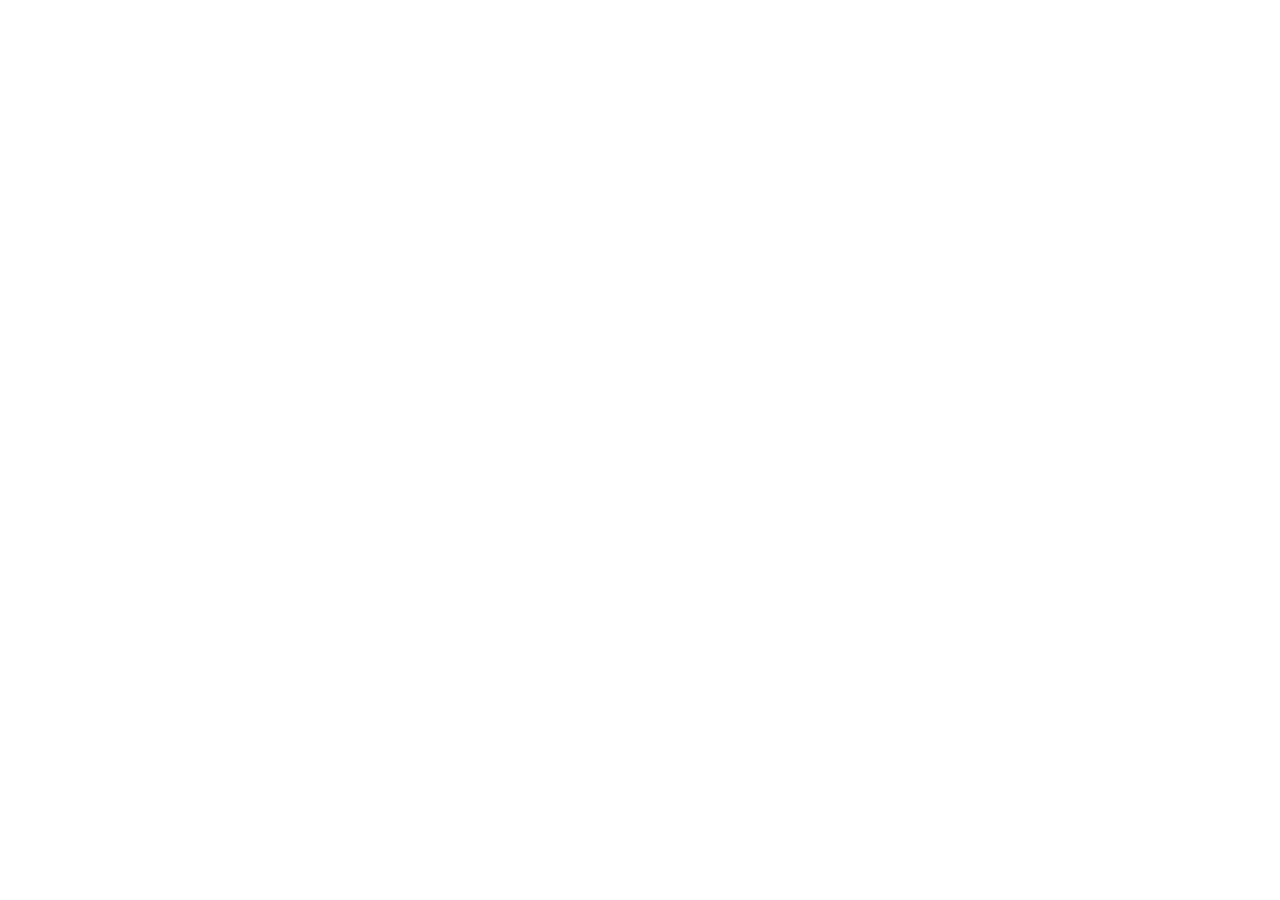
==== index.html @ 69f77e12 "Update index.html" ====
<html lang='en'>
	<head>
		<script type="text/javascript">
			//  MS Internet Explorer must not be given a chance to fail before I can give the user an error message.
			try {
				var msie = window.navigator.userAgent.indexOf("MSIE ");
				if (msie>0 || !!navigator.userAgent.match(/Trident.*rv\:11\./)){ // If MSIE or IE 11
					alert("Internet Explorer is not supported.\n\nPlease consider using Microsoft Edge or Google Chrome instead\n\nYou will be forwarded to the download page for MS Edge now.");
					console.error("INTERNET EXPLORER IS EVIL");
					document.write("Internet Explorer is not supported");
					window.location = "https://www.microsoft.com/edge";
				}
			} catch(e){
				console.error(e);
			}
		
		</script>
		<style>
			html {
				background-color: #0000;
				transition: opacity .1s linear;
			}
		</style>
		<meta name="viewport" content="width=device-width, initial-scale=1.0, maximum-scale=1.0, user-scalable=no" />
		<meta content="text/html;charset=utf-8" http-equiv="Content-Type" />
		<meta content="utf-8" http-equiv="encoding" />
		<meta name="copyright" content="&copy; 2024 Steve Seguin" />
		<meta name="license" content="https://github.com/steveseguin/vdo.ninja/LICENSE.md" />
		<meta name="sourcecode" content="https://github.com/steveseguin/vdo.ninja" />
		<meta name="stance-on-war" content="Steve Seguin condemns Russia's brutal invasion of Ukraine 💙💛." />
		<meta name="robots" content="index, follow">
		<link rel="canonical" href="https://vdo.ninja/">
		<link rel="author" href="/about" />
		<link rel="me" href="https://vdo.ninja/about" />
		
		<!-- Primary Meta Tags -->
		<title>VDO.Ninja</title>
		<meta id="metaTitle" name="title" content="VDO.Ninja" />
		<meta name="description" content="Bring live video from your smartphone, computer, or friends directly into your Studio. 100% free." />
		<meta name="author" content="Steve Seguin" />
		
		
		<meta name="msapplication-TileColor" content="#da532c" />
		<meta name="theme-color" content="#0f131d" />
		<link rel="stylesheet" href="./main.css?ver=4017" />
		<script type="text/javascript" crossorigin="anonymous" src="./thirdparty/adapter.js"></script>
		
		<link rel="shortcut icon" href="data:image/x-icon;," type="image/x-icon" />
		<link id="favicon1" rel="icon" type="image/png" sizes="32x32" href="./media/favicon-32x32.png" />
		<link id="favicon2" rel="icon" type="image/png" sizes="16x16" href="./media/favicon-16x16.png" />
		<link id="favicon3" rel="icon" href="./media/favicon.ico" />
		<link id="thumbnailUrl" itemprop="thumbnailUrl" href="./media/vdoNinja_logo_full.png" />
		<link rel="alternate" type="text/markdown" href="/rawdoc.md" title="Developer and User Documentation">

		<!-- X (Twitter) Card Tags -->
		<meta name="twitter:card" content="summary_large_image">
		<meta name="twitter:creator" content="@SteveSeguin">
		<meta name="twitter:title" content="VDO.Ninja">
		<meta name="twitter:description" content="Bring live video from your smartphone, computer, or friends directly into OBS Studio or other. 100% free.">
		<meta name="twitter:image" content="https://vdo.ninja/media/vdoNinja_logo_full.png">
		
		<!-- Open Graph Tags (also used by X) -->
		<meta property="og:type" content="website">
		<meta property="og:url" content="https://vdo.ninja/">
		<meta property="og:title" content="VDO.Ninja">
		<meta property="og:description" content="Bring live video from your smartphone, computer, or friends directly into OBS Studio or other. 100% free.">
		<meta property="og:image" content="https://vdo.ninja/media/vdoNinja_logo_full.png">
		<meta property="og:image:width" content="1200">
		<meta property="og:image:height" content="630">
		<meta property="og:site_name" content="VDO.Ninja">

		<style id="lightbox-animations" type="text/css"></style>
		
		<!-- Authentication styles -->
		<link rel="stylesheet" href="auth-styles.css">

	</head>
	<body id="main" class="main hidden" onload="main()">
		<span itemprop="image" itemscope itemtype="http://schema.org/ImageObject">
			<link itemprop="url" href="./media/vdoNinja_logo_full.png" />
		</span>
		<link itemprop="thumbnailUrl" href="./media/vdoNinja_logo_full.png" />
		<span itemprop="thumbnail" itemscope itemtype="http://schema.org/ImageObject">
			<link itemprop="url" href="./media/vdoNinja_logo_full.png" />
		</span>
		<script type="text/javascript" crossorigin="anonymous"  src="./thirdparty/CodecsHandler.js?ver=28"></script>
		<script type="text/javascript" crossorigin="anonymous" src="./thirdparty/aes.js"></script>
		<script type="text/javascript" crossorigin="anonymous" src="./webrtc.js?ver=865"></script>
		<input id="zoomSlider" type="range" style="display: none;" />
		<span id="electronDragZone" style="display:none;pointer-events: none; z-index:-10; position:absolute;top:0;left:0;width:100%;height:2%;min-height:20px;"></span>
		<div id="header">
			
			<a id="logoname" href="./" style="text-decoration: none; color: white; margin: 0 2px 0px 8px;">
				<span data-translate="logo-header">
					<span id="qos">V</span>DO.Ninja 
				</span>
			</a>
			<div id="head1">
				<input type="text" autocorrect="off" autocapitalize="none" id="joinroomID" name="joinroomID" tabindex="1" size="22" placeholder="Join by Room Name here" alt="Enter a room name to join" title="Enter a room name to quick join" onkeyup="jumptoroom(event)"/>
				<button onclick="jumptoroom();" id='jumptoroomButton' role="button" aria-pressed="false" tabindex="1" alt="Join room" title="Join room" >Enter The Void</button>
			</div>
			<div id="head1a" class="hidden">
				<input type="text" autocorrect="off" autocapitalize="none" id="joinbyURL" name="joinbyURL" size="22" placeholder="Load a website URL" alt="Enter the URL to load" title="Enter the URL to load"/>
				<button onclick="jumptoURL(event)"  role="button" aria-pressed="false" alt="Load URL" title="Load URL" >Load URL</button>
			</div>
			<div id="head5" class="hidden"></div>
			<div id="head3" style="display: inline-block;" class="hidden">
				<span style="color: #888;" id="copythisurl" tabindex="1" > &nbsp; 
					<span data-translate="copy-this-url">Copy this URL into an OBS "Browser Source"</span> <i style="color: #CCC;" class="las la-long-arrow-alt-right"></i> &nbsp; 
				</span>
			</div>
			<div id="head3a" style="display: inline-block;" class="hidden">
				<a
					id="reshare"
					data-drag="1"
					onclick="copyFunction(this, event)"
					class="task grabLinks"
					data-menu="context-menu"
				></a>
				<i class="las la-paperclip" style="color: #DDD;" title="Copy link to clipboard" onclick="copyFunction(document.getElementById('reshare'), event);" onmouseover="this.style.cursor='pointer'"></i>
				<span title="Save and ask to reload the current page on next site visit" style='font-size:92%;' onclick="saveRoom(this);" onmouseover="this.style.cursor='pointer'">💾</span>
			</div>
			<div id="head4" style="display: inline-block;" class="hidden">
				<span>
					<span data-translate="you-are-in-the-control-center">Control center for room:</span>
					
					<div id="dirroomid" style="font-size: 140%; color: #99c; display: inline-block;"></div>
					<span id="saveRoom" onclick="saveRoom(this)" style='cursor:pointer;margin-left:10px;' title="Will remember the room, prompting you the next time you visit if you wish to load this director's room again">💾</span>
					<span id="togglePreviewMode" onclick="switchModes()" style='cursor:pointer;margin-left:2px;' title="Toggle between the director control-room view and a scene preview-mode.">🪟</span>
				</span>
			</div>
			<div id="head2" class="hidden" style="display: inline-block; text-decoration: none; font-size: 60%; color: white;">
				<span data-translate="joining-room">You are in room</span>:
				<div id="roomid" style="display: inline-block;"></div>
			</div>
			<div id="head6" class="hidden" data-translate="only-director-can-hear-you">Only the director can hear you currently.</div>
			<div id="head7" class="hidden" data-translate="director-muted-you">The director has muted you.</div>
			<div id="head8" class="hidden" data-translate="director-video-muted-you">The director has disabled your camera temporarily.</div>
		</div>
		<div id="obsState" class="hidden" >ACTIVE</div>
		<div id="chatModule" class="hidden">
			<div class="chat-header">
				<span>Chat</span>
				<span>
					<a id="popOutChat" onclick="createPopoutChat();"><i class="las la-external-link-alt"></i></a>
					<a id="closeChat" onclick="toggleChat();">x</i></a>
				</span>
			</div>
			
			<div id="chatBody" class="resizable-div">
				<!-- Chat messages will be inserted here -->
			</div>
			
			<div class="chat-input-area">
				<input type="text" id="chatInput" placeholder="Enter chat message to send" onkeypress="EnterButtonChat(event)" />
				<button class="chatBarInputButton" onclick="sendChatMessage()">Send</button>
				<button onclick="toggleFileshare()"><i class="las la-file-upload"></i></button>
			</div>
			<div class="resizer"></div>
		</div>
		<div id="activeShares"></div>
		<div id="controlButtons" class="hidden">
			<div class="controlPositioning">
                <div id="subControlButtons">
					<div id="unmuteSelf" title="Hear yourself at 50% volume" alt="Hear yourself at 50% volume" aria-label="Hear Yourself" onmousedown="event.preventDefault(); event.stopPropagation();"  onclick="toggleDirectFeedback()"  tabindex="2" role="button" aria-pressed="false" onkeyup="enterPressedClick(event,this);"  class="hidden float" style="cursor: pointer;" >
                        <i id="unmuteSelftoggle" class="toggleSize las la-podcast"></i>
                    </div>
					<div id="mediafileshare" onmousedown="event.preventDefault(); event.stopPropagation();"  title="Select and stream a media file" aria-label="Stream a media file" alt="Stream a media file to others" onclick="getById('fileselector3').click();" tabindex="2" role="button" aria-pressed="false" onkeyup="enterPressedClick(event,this);"  class="float hidden" style="cursor: pointer;">
                        <i id="mediafilesharetoggle" onmousedown="event.preventDefault(); event.stopPropagation();"  class="toggleSize las la-file-video"></i>
						<input id="fileselector3" class="hidden" onchange="session.changePublishFile(this,event);" type="file" accept="video/*,audio/*,image/*" alt="Hold CTRL (or CMD) to select multiple files" title="Hold CTRL (or CMD) to select multiple files" multiple/>
                    </div>
				
                    <div id="blindAllGuests" title="Blind all guests in room (toggle)" alt="Blind all guests in room (toggle)" aria-label="Blind all guests in room" onmousedown="event.preventDefault(); event.stopPropagation();"  onclick="blindAllGuests(this, event)"  tabindex="2" role="button" aria-pressed="false" onkeyup="enterPressedClick(event,this);"  class="hidden float" style="cursor: pointer;" >
                        <i class="toggleSize las la-eye"></i>
                    </div>
                
                    <div id="queuebutton" title="Load the next guest in queue" alt="Load the next guest in queue"  aria-label="Load next guest in queue" onmousedown="event.preventDefault(); event.stopPropagation();"  onclick="nextQueue()"  tabindex="2" role="button" aria-pressed="false" onkeyup="enterPressedClick(event,this);"  class="hidden float" style="cursor: pointer;" >
                        <i id="queuetoggle" class="toggleSize las la-stream"></i>
                        <div id="queueNotification"></div>
                    </div>
                    <div id="sharefilebutton" title="Transfer any file to the group" alt="Transfer any file to the group" aria-label="Select file to transfer" onmousedown="event.preventDefault(); event.stopPropagation();"  onclick="toggleFileshare()"  tabindex="2" role="button" aria-pressed="false" onkeyup="enterPressedClick(event,this);"  class="float hidden" style="cursor: pointer;" >
                        <i id="filesharetoggle" class="toggleSize las la-file-upload"></i> 
                        <div id="transferNotification"></div>
                    </div>
                    <div id="chatbutton" title="Toggle the Chat" alt="Toggle the Chat" aria-label="Text chat" onmousedown="event.preventDefault(); event.stopPropagation();"  onclick="toggleChat()"  tabindex="2" role="button" aria-pressed="false" onkeyup="enterPressedClick(event,this);"  class="hidden float" style="cursor: pointer;" >
                        <i id="chattoggle" class="toggleSize las la-comment-alt"></i>
                        <div id="chatNotification"></div>
                    </div>
                    <div id="mutespeakerbutton" onmousedown="event.preventDefault(); event.stopPropagation();" alt="Toggle the speaker output." aria-label="Mute Speaker output" title="Mute the Speaker (ALT + A)" onclick="toggleSpeakerMute()"  tabindex="2" role="button" aria-pressed="false" onkeyup="enterPressedClick(event,this);"  class="hidden float" style="cursor: pointer;" >
                        <i id="mutespeakertoggle" class="toggleSize las la-volume-up" style="position: relative; top: 0.5px;"></i>
                    </div>
                    <div id="mutebutton" onmousedown="toggleMute(false, event);event.preventDefault(); event.stopPropagation();" data-translate="mute-the-mic" title="Mute the Mic (CTRL/⌘ + M)" alt="Mute the Mic" aria-label="Mute Microphone" ontouchstart="toggleMute(false, event);event.preventDefault(); event.stopPropagation();" tabindex="2" role="button" aria-pressed="false" onkeyup="enterPressedClick(event,this);"  class="hidden float" style="cursor: pointer;">
                        <i id="mutetoggle" class="toggleSize las la-microphone" style="position: relative; top: 0.5px;"></i>
                    </div>
                    <div id="mutevideobutton" onmousedown="event.preventDefault(); event.stopPropagation();" data-translate="disable-the-camera" title="Disable the Camera (CTRL/⌘ + B)" alt="Disable the Camera" aria-label="Mute Camera" onclick="toggleVideoMute()"   tabindex="2" role="button" aria-pressed="false" onkeyup="enterPressedClick(event,this);"  class="hidden float" style="cursor: pointer;">
                        <i id="mutevideotoggle" onmousedown="event.preventDefault(); event.stopPropagation();"  class="toggleSize las la-video"></i>
                    </div>
                    <div id="screensharebutton" onmousedown="event.preventDefault(); event.stopPropagation();"  title="Share a Screen with others" alt="Share a Screen with others" aria-label="Share a screen" onclick="screenshareTypeDecider(1)" tabindex="2" role="button" aria-pressed="false" onkeyup="enterPressedClick(event,this);"  class="float hidden task" data-menu="context-menu-screen-share" style="cursor: pointer;">
                        <i id="screensharetoggle" onmousedown="event.preventDefault(); event.stopPropagation();"  class="toggleSize las la-desktop"></i>
                    </div>
                    <div id="screenshare2button" onmousedown="event.preventDefault(); event.stopPropagation();"  title="Add a Screen Share" alt="Add a Screen Share" aria-label="Share a screen"  onclick="screenshareTypeDecider(2)" tabindex="2" role="button" aria-pressed="false" onkeyup="enterPressedClick(event,this);"  class="float hidden task" data-menu="context-menu-screen-share"  style="cursor: pointer;">
                        <i id="screenshare2toggle" onmousedown="event.preventDefault(); event.stopPropagation();"  class="toggleSize las  la-tv"></i>
                    </div>
                    <div id="screenshare3button" onmousedown="event.preventDefault(); event.stopPropagation();"  title="Share a Screen with others" alt="Add a Screen Share" aria-label="Share a screen"  onclick="screenshareTypeDecider(3)" tabindex="2" role="button" aria-pressed="false" onkeyup="enterPressedClick(event,this);"  class="float hidden task" data-menu="context-menu-screen-share"  style="cursor: pointer;">
                        <i id="screenshare3toggle" onmousedown="event.preventDefault(); event.stopPropagation();"  class="toggleSize las  la-tv"></i>
                    </div>
                    <div id="websitesharebutton" onmousedown="event.preventDefault(); event.stopPropagation();"  title="Share a website with your guests (IFRAME)" aria-label="Share a website" alt="Share a website with your guests (IFRAME)" onclick="shareWebsite(false, event)" tabindex="2" role="button" aria-pressed="false" onkeyup="enterPressedClick(event,this);"  class="float hidden" style="cursor: pointer;">
                        <i id="websitesharetoggle" onmousedown="event.preventDefault(); event.stopPropagation();"  class="toggleSize las la-window-maximize"></i>
                    </div>
                    <div id="websitesharebutton2" onmousedown="event.preventDefault(); event.stopPropagation();" title="Hold CTRL (or CMD) and click to spotlight this video" alt="Share a website as an embedded iFRAME" aria-label="Share a website" onclick="shareWebsite(false, event)" tabindex="2" role="button" aria-pressed="false" onkeyup="enterPressedClick(event,this);" class="float2 orange shake hidden" style="cursor: pointer;max-width: 200px;margin: auto;padding: 0 10px;">
                        <i onmousedown="event.preventDefault(); event.stopPropagation();" class="toggleSize las la-window-close" style="display: inline-block;"></i>
                        <div style="display: inline-block;width: 85px;line-height: 1; font-size: 0.9em; background-color: unset;box-shadow: unset;">
                            Stop Sharing Website
                        </div>
                    </div>
                    <div id="fullscreenPage" onmousedown="event.preventDefault(); event.stopPropagation();"  title="Full-screen the page" alt="Full-screen the page" aria-label="Full screen"  onclick="fullscreenPageToggle()" tabindex="2" role="button" aria-pressed="false" onkeyup="enterPressedClick(event,this);"  class="float hidden" style="cursor: pointer;">
                        <i id="fullscreenPageToggle" onmousedown="event.preventDefault(); event.stopPropagation();"  class="toggleSize las la-expand-arrows-alt"></i>
                    </div>
					<div id="PictureInPicturePage" onmousedown="event.preventDefault(); event.stopPropagation();"  title="Picture-in-Picture the video mix" alt="Picture-in-Picture the page" aria-label="Picture-in-Picture"  onclick="PictureInPicturePageToggle()" tabindex="2" role="button" aria-pressed="false" onkeyup="enterPressedClick(event,this);"  class="float hidden" style="cursor: pointer;">
                        <i id="PictureInPicturePageToggle" onmousedown="event.preventDefault(); event.stopPropagation();"  class="toggleSize las la-external-link-square-alt"></i>
                    </div>
                    <div id="flipcamerabutton" onmousedown="event.preventDefault(); event.stopPropagation();"  title="Cycle the Cameras"  onclick="cycleCameras()" class="hidden float"  tabindex="2" role="button" aria-pressed="false" onkeyup="enterPressedClick(event,this);" style="cursor: pointer;" aria-label="Cycle Cameras" alt="Cycle the Cameras">
                        <i id="settingstoggle" class="toggleSize las la-sync-alt"></i> 
                    </div>
					
					 <div id="blackoutmode" onmousedown="event.preventDefault(); event.stopPropagation();"  title="Enter black-out mode"  onclick="blackoutMode()" class="float hidden"  tabindex="2" role="button" aria-pressed="false" onkeyup="enterPressedClick(event,this);" style="cursor: pointer;" aria-label="Black out mode" alt="Enter black-out mode">
                        <i id="blackouttoggle" class="toggleSize las la-moon"></i> 
                    </div>
					
                    <div id="obscontrolbutton" onmousedown="event.preventDefault(); event.stopPropagation();"  title="OBS Remote Controller; start/stop and change scenes." onclick="toggleOBSControls();" class="hidden float"  tabindex="2" role="button" aria-pressed="false" onkeyup="enterPressedClick(event,this);" style="cursor: pointer;" aria-label="Remote OBS control menu" alt="Toggle the Remote OBS Controls Menu">
                        <i id="obscontroltoggle" class="toggleSize las la-gamepad"></i>
                    </div>
                    
                    <div id="roomsettingsbutton" onmousedown="event.preventDefault(); event.stopPropagation();"  title="Room Settings" onclick="toggleRoomSettings();" class="hidden float"  tabindex="2" role="button" aria-pressed="false" onkeyup="enterPressedClick(event,this);" style="cursor: pointer;" alt="Toggle the Room Settings Menu" aria-label="Room settings menu">
                        <i id="roomsettingstoggle" class="toggleSize las la-users-cog"></i>
                    </div>
                    
                    <div id="settingsbutton" onmousedown="event.preventDefault(); event.stopPropagation();"  title="Your audio and video Settings"  onclick="toggleSettings()" class="hidden float"  tabindex="2" role="button" aria-pressed="false" onkeyup="enterPressedClick(event,this);" style="cursor: pointer;" alt="Toggle Settings Menu" aria-label="Settings menu">
                        <i id="settingstoggle" class="toggleSize las la-cog"></i>
                    </div>
                    
                    <div id="hangupbutton"  onmousedown="event.preventDefault(); event.stopPropagation();" title="Hangup the Call" aria-label="Hang up" alt="Hangup the Call" onclick="hangup()" class="hidden float"  tabindex="2" role="button" aria-pressed="false" onkeyup="enterPressedClick(event,this);" style="cursor: pointer;" >
                        <i class="toggleSize las la-phone rotate225" aria-hidden="true"></i>
                    </div>
                    <div id="raisehandbutton" onmousedown="event.preventDefault(); event.stopPropagation();"  data-raised="0" title="Alert the host you want to speak"  aria-label="Raise hand" alt="Alert the host you want to speak" tabindex="2" role="button" aria-pressed="false" onkeyup="enterPressedClick(event,this);" onclick="raisehand()" class="hidden float" style="cursor: pointer;">
                        <i class="toggleSize las la-hand-paper" style="position: relative; right: 1px;" aria-hidden="true"></i>
                    </div>
                    
                    <div id="pptbackbutton" onmousedown="event.preventDefault(); event.stopPropagation();" title="Go back a slide" aria-label="Back a slide" alt="Go back a slide" tabindex="2" role="button" aria-pressed="false" onkeyup="enterPressedClick(event,this);" onclick="gobackSlide()" class="hidden float red" style="cursor: pointer;">
                        <i class="toggleSize las la-chevron-left" style="position: relative; right: 1px;" aria-hidden="true"></i>
                    </div>
                    <div id="pptnextbutton" onmousedown="event.preventDefault(); event.stopPropagation();" title="Next slide" aria-label="Next slide" alt="Next slide" tabindex="2" role="button" aria-pressed="false" onkeyup="enterPressedClick(event,this);" onclick="nextSlide()" class="hidden float" style="cursor: pointer;">
                        <i class="toggleSize las la-chevron-right" style="position: relative; right: 1px;" aria-hidden="true"></i>
                    </div>
                    
                    <div id="recordLocalbutton" onmousedown="event.preventDefault(); event.stopPropagation();"  data-state="0" title="Record your stream to disk" aria-label="Record your stream to disk" alt="Record your stream to disk" tabindex="2" role="button" aria-pressed="false" onkeyup="enterPressedClick(event,this);" onclick="recordLocalVideoToggle();" class="hidden float" style="cursor: pointer;">
                        <i class="toggleSize las la-dot-circle" style="position: relative;" aria-hidden="true"></i>
                    </div>
                    <div id="recordLocalScreenbutton" onmousedown="event.preventDefault(); event.stopPropagation();"  data-state="0" title="Stop screen share recording" aria-label="Stop screen share recording" alt="Stop screen recording" tabindex="2" role="button" aria-pressed="false" onkeyup="enterPressedClick(event,this);" onclick="recordLocalScreenStopRecord();" class="hidden float" style="cursor: pointer;">
                        <small>Stop<br>Screen<br>Record</small>
                    </div>
                    <span id="miniPerformer" style="pointer-events: auto;" class="hidden"></span>
                    <span id="rooms" class="hidden" style="padding-top:3px;padding-left:6px;pointer-events: auto;color:#fff;"></span>
                    <span id="groups" class="hidden" style="padding-top:3px;padding-left:6px;pointer-events: auto;color:#fff;text-align: center;"></span>
                    <div id="hangupbutton2" onmousedown="event.preventDefault(); event.stopPropagation();"  title="Cancel the Director's Video/Audio"  onclick="hangup2()" class="hidden float"  tabindex="2" role="button" aria-pressed="false" onkeyup="enterPressedClick(event,this);" style="cursor: pointer;" aria-label="stop publishing audio and video" alt="Disconnect Direcotor's cam">
                        <i class="toggleSize las la-phone rotate225" aria-hidden="true"></i>
                    </div>
                </div>
            </div>
		</div>
		<span id="miniTaskBar" style="float: right; bottom: 0px;right:0; position:fixed; display:flex;">
			<div id="closedList_connectUsers" class="hidden"  onclick="getById('connectUsers').classList.remove('hidden');getById('closedList_connectUsers').classList.add('hidden');">
				<i class="las la-theater-masks"></i>
			</div>
			<span
					id="reportbutton"
					title="Submit any error logs" 
					onclick="submitDebugLog();"
					style="cursor: pointer;z-index:3;display:none;"
					class="hidden"
					role="button" 
					tabindex="3"
				>
				<i style="cursor: pointer; color: #d9e4eb; padding: 2px; margin: 2px 2px 0 0; font-size: 140%;" class="las la-bug" aria-hidden="true"></i>
			</span>
			<span
					id="helpbutton"
					title="Show help contact info" 
					onclick="warnUser('For support, please browse https://reddit.com/r/vdoninja or join the live chat on Discord at https://discord.vdo.ninja.\n\nThe Docs also contains many help guides and advanced settings, located at https://docs.vdo.ninja.\n\nTo access the video stats menu, hold CTRL (command) and Left-Click on a video. Most video issues can be fixed by using Wired Internet instead of Wi-Fi.')"
					style="cursor: pointer; display:none;"
					alt="How to Use This with OBS"
					role="button" 
					tabindex="3"
				>
				<i style="cursor: pointer;  color: #d9e4eb; padding: 2px; margin: 2px 2px 0 0; font-size: 140%;" class="las la-question-circle" aria-hidden="true"></i>
			</span>
			<span title="Language options" onclick="toggle(document.getElementById('languages'));" tabindex="3" role="button" aria-label="language options" aria-pressed="false" id="translateButton">
				<i style="cursor: pointer;color: #d9e4eb; padding: 2px; margin: 2px 2px 0 0; font-size: 140%;" class="las la-language" aria-hidden="true"></i>
			</span>
			<span title="Add to Calendar" onclick="toggle(document.getElementById('calendar'));" tabindex="3" role="button" id="calendarButton">
				<i style="cursor: pointer;  color: #d9e4eb; padding: 2px; margin: 2px 2px 0 0; font-size: 140%;" class="las la-calendar" aria-hidden="true"></i>
			</span>
		</span>
		<div id="mainmenu" class="row" style="opacity: 0;">
			<div id="container-1" title="Add Group Chat to OBS"  alt="Add Group Chat to OBS" tabindex="1" role="button" aria-pressed="false" onkeyup="enterPressedClick(event,this);" class="column columnfade pointer card" style=" overflow-y: auto;">
				
					<h2>
						<span data-translate="add-group-chat">Create a Room</span>
					</h2>
					<div class="container-inner">
						<br />
						<br />
						<span data-translate="rooms-allow-for">Rooms allow for group-chat and the tools to manage multiple guests.</span>
						<br />
						<span class="section">
							<table style="padding-bottom:0;margin-bottom:0;">
							 <tr>
								<th style="text-align:right;" class="labelLarge">
									<b>
									<span data-translate="room-name">Room Name</span>: 
									</b>
								</th>
								<th class="labelSmall"></th>
								<th style="text-align:left;" >
									<div class="labelSmall">
										<b>
											<span data-translate="room-name">Room Name</span>: 
										</b>
									</div>
									<input type="text" autocorrect="off" autocapitalize="none"  id="videoname1" placeholder="Enter a room name here" onkeydown="checkStrengthRoom(event, 'securityLevelRoom');" onchange="checkStrengthRoom(event, 'securityLevelRoom');" onkeyup="enterPressed(event, createRoom);" maxlength="30" style="max-width: 431px;width: 100%;font-size: 110%; padding: 5px;" />
									<button ontouchstart="getById('videoname1').value = session.generateRandomString();getById('securityLevelRoom').style.display='none';" onmousedown="getById('videoname1').value = session.generateRandomString();getById('securityLevelRoom').style.display='none';" title="Generate a random room name" class="randomRoomName"><i class="las la-random"></i></button>
									<div id="securityLevelRoom" style="display:none;margin-top:3px;position:relative;top:3px;font-size:0.8em;"></div>
								</th>
							</tr>
							<tr>
								<th style="text-align:right;" class="labelLarge">
									<b>
										<span data-translate="password-input-field">Password</span>: 
									</b>
								</th>
								<th class="labelSmall"></th>
								<th  style="text-align:left;">
									<div class="labelSmall">
										<b>
											<span data-translate="password-input-field">Password</span>: 
										</b>
									</div>
									<input type="text" autocorrect="off" autocapitalize="none" id="passwordRoom" placeholder="Optional room password here" onkeydown="checkStrengthRoom(event, 'securityLevelRoom');" onchange="checkStrengthRoom(event, 'securityLevelRoom');"  onkeyup="enterPressed(event, createRoom);" style="max-width: 431px;width: 100%;font-size: 110%; padding: 5px;" />
								</th>
							</tr>
							<tr >
							
								<th style="text-align:right; padding: 5px; padding-top: 20px;">
									<input id="broadcastFlag" type="checkbox" title="For large group rooms, this option can reduce the load on remote guests substantially" />
								</th><th style="text-align:left;; padding-top: 20px;">
								<b>
									<span data-translate="guests-only-see-director"  style="cursor: help;" title="For large group rooms, this option can reduce the load on remote guests substantially" >The guests can see the director, but not other guests' videos</span>
								</b>
								</th>	
							</tr>
							<tr>
							
								<th style="text-align:right; padding: 5px;; padding-bottom: 20px;">
									<input id="showdirectorFlag" type="checkbox" title="The director will be visible in scenes as if a performer themselves." />
								</th><th style="text-align:left;; padding-bottom: 20px;">
								<b>
									<span data-translate="scenes-can-see-director" style="cursor: help;" title="If checked, the director can be added to scenes as if a guest. Otherwise, the director will never appear in a scene." >The director will be performing as well, appearing in group scenes</span>
								</b>
								</th>	
							</tr>
							<tr>
								<th style="text-align:right; padding: 5px;">
									
								</th>
								<th style="text-align:left;">
									<b>
										<span data-translate="default-codec-select" title="Which video codec would you want used by default?" >Preferred Video Codec:  </span> 
										<select style="font-size:1.1em" id="codecGroupFlag" type="checkbox" title="For large group rooms, this option can reduce the load on remote guests substantially" >
											<option value="default" selected>Default</option>
											<option value="vp9">VP9</option>
											<option value="h264">H264</option>
											<option value="vp8">VP8</option>
											<option value="av1">AV1</option>
										</select >
									</b>
								</th>
							</tr>
							<tr>
								<th style="text-align:right; padding: 5px; vertical-align: top;">
									<input id="useSSOForRoom" type="checkbox" onchange="toggleSSOOptions(this.checked)" title="Use SSO to manage access for this room. You will be asked to sign in.">
								</th>
								<th style="text-align:left;">
									<b>
										<span title="Use SSO to manage access for this room. As director, you will sign in first; guest access can be Public, Require SSO, or Allowlist.">Use SSO for this room</span>
									</b>
									<div id="ssoOptions" class="sso-options-panel" style="display:none;">
										<div style="margin-bottom:6px; font-weight:600;">Guest access:</div>
										<label style="display:block; margin:4px 0;">
											<input type="radio" name="ssoAccessMode" value="public" checked onclick="document.getElementById('preAllowlistRow').style.display='none'">
											<span>Public (no sign-in required for guests)</span>
										</label>
										<label style="display:block; margin:4px 0;">
											<input type="radio" name="ssoAccessMode" value="authenticated" onclick="document.getElementById('preAllowlistRow').style.display='none'">
											<span>Require SSO (guests must sign in)</span>
										</label>
										<label style="display:block; margin:4px 0;">
											<input type="radio" name="ssoAccessMode" value="allowlist" onclick="document.getElementById('preAllowlistRow').style.display='block'">
											<span>Allowlist only (specific users or emails)</span>
										</label>
										<div id="preAllowlistRow" style="display:none; margin-top:8px;">
											<label for="preAllowlistCSV" style="display:block; margin-bottom:4px;">Allowed list (comma-separated; use @handle or email:*@domain.com)</label>
											<input id="preAllowlistCSV" type="text" class="sso-options-input" placeholder="@alice, email:*@company.com">
										</div>
										<div class="sso-options-note">You can change these later in Room Settings.</div>
									</div>
								</th>
							</tr>
							</table>
							<button onclick="createRoom()"  class="gobutton gowebcam" style="width: 470px;display: block;margin: 20px auto;" alt="Enter the room as the group's director" title="You'll enter as the room's director">
								<span data-translate="enter-the-rooms-control">Enter the room's Control Center in the director's role</span>
							</button>
							<button class="roomnotes" style="display: block;display: block;margin: auto;" onclick="toggle(document.getElementById('roomnotes'),this);">
								<span data-translate="show-tips">Show me some tips..</span>
							</button>
							
							<ul style="max-width: 500px; display: none; text-align: left;" class="roomnotes" id="roomnotes">
								<span data-translate="added-notes" >
									<i>Important Tips:</i>
									<br><br>
									<li>Disabling video sharing between guests will improve performance</li>
									<li>Invite only guests to the room that you trust.</li>
									<li>The "Recording" option is considered experimental.</li>
									<li><a href="https://params.vdo.ninja" style="color:black;"><u>Advanced URL parameters</u></a> are available to customize rooms.</li>
								</span>
							</ul>
						</span>
						
						<span class="section hidden" id="lastSavedRoom">
							<label>A previous session was found using room: <b id="lastSavedRoomName">*UNDEFINED*</b></label>
							<button id="goToLastSavedRoom" style="width: 470px;display: block;margin:5px auto;" class="gobutton gowebcam" alt="Enter the room with the previous room settings" title="Enter director room with previous settings">Load the previous session</button>
						</span>
						
						<span class="section">
							<i data-translate="looking-to-just-chat-and-not-direct">Looking to just chat and not direct?</i>
							<button onclick="jumptoroom2()" class="gobutton gowebcam" style="width: 470px;display: block;margin: 5px auto" alt="Enter the room as the group's director" title="You'll enter as the room's director">
								<span data-translate="join-the-room-basic">Join the room as a Participant, rather than a director</span>
							</button>
						</span>
					</div>
					<div class="outer close">
						<div class="inner">
							<label class="labelclass">
								<span data-translate="back">Back</span>
							</label>
						</div>
					</div>
			</div>
			<div id="container-3"  title="Add your Camera to OBS" onkeyup="enterPressedClick(event,this);"  alt="Add your Camera to OBS" tabindex="1" role="button" aria-pressed="false" class="column columnfade pointer card" onclick="previewWebcam()" style=" overflow-y: auto;">
				<h2 id="add_camera">
					<span data-translate="add-your-camera">Add your Camera to OBS</span>
				</h2>
				<div class="container-inner" id="add_camera_inner">
					<br />
					<p>
						<video id="previewWebcam" class="previewWebcam task" aria-hidden="true" title="Right-click this video for additional options" data-menu="context-menu-video" oncanplay="updateStats();" controlsList="nodownload" muted autoplay playsinline ></video>
					</p>
					<div id="infof"></div>
					<button onclick="this.disabled=true;setTimeout(function(){requestBasicPermissions();},20);" id="getPermissions" style="display:none;" data-ready="false" >
						<span data-translate="ask-for-permissions">Allow Access to Camera/Microphone</span>
					</button>
					<span style="display:block;">
						<button onclick="publishWebcam(this)" title="Start streaming (Alt + s)" aria-label="Start streaming (Alt + s)" role="button" aria-pressed="false" tabindex="1" id="gowebcam" class="gowebcam" alt="Start Streaming  (Alt + s)" disabled data-audioready="false" data-ready="false" >
							<span data-translate="waiting-for-camera">Waiting for Camera to Load</span>
						</button>
					</span>
					<div id="consentWarning" class="startupWarning hidden">
						<i class="las la-exclamation-circle"></i>
						<p><span data-translate="privacy-disabled">Privacy warning: The director will be able to remotely change your camera, microphone, and URL.</span></p>
					</div>
					<div id="guestTips" style="display:none" aria-hidden="true">
						<p data-translate="for-the-best-possible-experience-make-sure">For the best possible experience, make sure</p>
						<span><i class="las la-plug"></i><span data-translate="your-device-is-powered">Your device is powered</span></span>
						<span><i class="las la-ethernet"></i><span data-translate="your-connection-is-hardwired-instead-of-wifi">Your connection is hardwired instead of wifi</span></span>
						<span><i class="las la-headphones"></i><span data-translate="you-are-using-headphones-earphones">You are using headphones / earphones</span></span>
					</div>
					<div id="videoMenu" class="videoMenu" aria-hidden="true">
						<div class="title">
                            <i class="las la-video"></i><span data-translate="video-source"> Video Source </span>
                        </div>
						<span style="display:inline-block;padding-top: 5px;">
							<select id="videoSourceSelect" tabindex="1" title="Video source list"></select>
							<span id="gear_webcam" onclick="toggle(document.getElementById('videoSettings'));">
								<i class="las la-cog" style="font-size: 140%; vertical-align: middle;" aria-hidden="true"></i>
							</span>
						</span>
						<div id="cameraTip1" class="cameraTip hidden">
							<i class="las la-info-circle"></i>
							<p><span id="cameraTipContext1"></span></p>
						</div>
					</div>
					<br />
					<center>
						<div id="videoSettings" style="display: none;" aria-hidden="true">
							<form id="webcamquality">
								<span class="hidden">
									<input type="radio" id="4kquality" alt="2160p60 video capture" name="resolution" value="-2" />
									<label for="4kquality">
										<span data-translate="up-to-4k">4K</span>
									</label> |
								</span>
								<span class="hidden">
									<input type="radio" id="maxres" name="resolution" value="-1" />
									<label for="maxres" alt="Default video capture resolutiob">
										<span data-translate="highest-resolution">Highest</span>
									</label> |
								</span>
								<input type="radio" checked id="fullhd" alt="1080p60 video capture" name="resolution" value="0" />
								<label for="fullhd">
									<span data-translate="max-resolution">High Resolution</span>
								</label> |
								
								<input type="radio" id="halfhd" alt="720p60 video capture"  name="resolution" value="1" />
								<label for="halfhd">
									<span data-translate="balanced">Balanced</span>
								</label> |
								
								<input type="radio" id="nothd" name="resolution" alt="360p30 video capture"  value="2" />
								<label for="nothd">
									<span data-translate="smooth-cool">Smooth and Cool</span>
								</label>
								<div id="webcamstats" style="padding: 5px 0 0 0;"></div>
							</form>
						</div>
					</center>
					<div id="audioMenu" class="form-group multiselect" alt="tip: Hold CTRL (command) to select Multiple" title="tip: Hold CTRL (command) to select Multiple">
						<span class='gear_microphone hidden'>
							<input type="checkbox" id='micStereoMonoInput' alt="Mono microphone audio"  onchange="toggleMonoStereoMic(this);">Mono
						</span>
						<a id="multiselect-trigger" class="form-control multiselect-trigger" data-state="1">
							<div class="title">
								<i class="las la-microphone-alt"></i><span data-translate="select-audio-source"> Audio Source(s) </span>
								<i id='chevarrow1' class="chevron bottom" aria-hidden="true"></i>
								<div class="meter" id="meter1"></div><div class="meter2" id="meter2"></div>
							</div>
						</a>
						<ul id="audioSource" class="multiselect-contents" >
							<li>
								<input type="checkbox" id="multiselect1" name="multiselect1" style="display: none;" checked value="ZZZ" />
								<label for="multiselect1">
									<span data-translate="no-audio"> No Audio</span>
								</label>
							</li>
						</ul>
						<div id="audioTip1" class="cameraTip hidden">
							<i class="las la-info-circle"></i>
							<p><span id="audioTipContext1"></span></p>
						</div>
					</div>
					<br style="line-height: 0;" />
					<div id="headphonesDiv" class="audioMenu hidden" aria-hidden="true">
						<div class="title">
							<i class="las la-headphones"></i><span data-translate="select-output-source"> Audio Output Destination</span><button onclick="playtone()" title="Play a sound out of the selected audio playback device" class="testtonebutton" type="button">Test</button>
						</div>
						<select id="outputSource" alt="Audio output device" ></select>
						<div id="headphoneTip1" class="cameraTip hidden">
							<i class="las la-info-circle"></i>
							<p><span id="headphoneTipContext1"></span></p>
						</div>
						<div id="audioTipSR" class="cameraTip hidden">
							<i class="las la-exclamation-circle"></i>
							<p><span id="audioTipContextSR"></span></p>
						</div>
					</div>
					<br style="line-height: 0;" />
					<div id="avatarDiv" class="hidden" aria-hidden="true">
						<div class="title">
							<i class="las la-robot"></i><span data-translate="select-avatar-image"> Default Avatar / Placeholder Image </span>
						</div>
						<div id="selectAvatarImage" style="margin-top:10px;">
							<img src="./media/avatar.webp" crossOrigin="Anonymous" loading="lazy" id="defaultAvatar1" style="max-width:130px;max-height:73.5px;display:inline-block;margin:10px;cursor:pointer;" onclick="changeAvatarImage(event, this);"/>
							<label class="selected" id="noAvatarSelected" style="width:130px;display:inline-block;text-align: center; cursor:pointer;">
							  <i class="las la-minus-circle" style="font-size: 3em;"></i><br />No Image Selected
							  <button onclick="changeAvatarImage(event, this)" style="position: fixed; top: -100em; margin-left:10px; border:1px solid #555;"></button>
							</label>
							<label style="width:130px;display:inline-block; text-align: center; cursor:pointer;">
							  <i class="las la-hdd" style="font-size: 3em;"></i><br />Select Local Image
							  <input type="file" onchange="changeAvatarImage(event, this)" accept="image/*" style="position: fixed; top: -100em; margin-left:10px; border:1px solid #555;"> 
							</label>
						</div>
					</div>
					<br style="line-height: 0;" />
					<div id="effectsDiv">
						<div class="title">
							<i class="las la-robot"></i>
							<span data-translate="select-digital-effect"> Digital Video Effects </span>
						</div>
						<select id="effectSelector" alt="Digital video effect options" onchange="effectsDynamicallyUpdate(event, this);">
							<option value="0" data-translate="no-effects-applied">No effects applied</option>
							<option value="3" data-translate="blurred-background">Blurred background</option>
							<option value="13" class="hidden" disabled data-translate="blurred-background-2">Blurred background 2 🧪</option>
							<option value="4" data-translate="digital-greenscreen">Digital greenscreen</option>    
							<option value="5" data-translate="virtual-background">Virtual background</option>
							<option value="6" data-translate="face-mesh" title="experimental">Face mesh (slow load) 👨‍🔬</option>
							<option value="7" data-translate="digital-zoom">Digital zoom</option>
							<option value="overlay" data-translate="overlay-image">Overlay image</option>
							<option value="anon" data-translate="anonymous-mask" title="experimental">Anonymous mask 👨‍🔬</option>
							<option value="dog" data-translate="dog-face" title="experimental">Dog ears and nose 👨‍🔬</option>
							<option value="1" disabled title='Enable the Chrome experimental features flag to use: chrome://flags/#enable-experimental-web-platform-features' class='facetracker' data-translate="face-tracker">Face Tracker</option>
						</select>
						<span data-warnSimdNotice="true" style='display:none; font-size: 140%; margin-left:10px; vertical-align: middle; cursor:pointer' title="Improve performance and quality with this tip" onclick="smdInfo();">
							<i class="las la-info-circle"></i>
						</span>
						<span data-effectsNotice="true" style='display:none; font-size: 140%; margin-left:10px; vertical-align: middle; cursor:pointer' title="Improve performance and quality with this tip" onclick="warnUser('Use a Chromium Based Browser');">
							<i class="las la-info-circle"></i>
						</span>
						
						<div id="selectImageContent" style="display:none;margin-top:10px;"></div>
						<div id="selectImageOverlay" style="display:none;margin-top:10px;"></div>
						
						<div id="selectEffectAmount" style="display:none;margin-top:10px;">
							<label for="selectEffectAmountInput" style="width: 113px;display: inline-block;">Effect Amount</label>
							<input id="selectEffectAmountInput" style="display: inline-block;width: 350px; max-width: 60%;margin:6px 0;" 
								   name="selectEffectAmountInput" title="Adjust the amount of effect applied" type="range" 
								   oninput="changeEffectAmount(event, this)" onchange="changeEffectAmount(event, this)" 
								   min="0" step="1" max="20">
						</div>
						<div id="zoomPositionControls" style="display:none;margin-top:10px;">
							<div style="margin-bottom: 10px;">
								<label for="zoomPositionX1" style="width: 113px;display: inline-block;">Horizontal Position:</label>
								<input id="zoomPositionX1" style="display: inline-block;width: 350px; max-width: 60%;margin:6px 0;" 
									   type="range" oninput="changeZoomPosition(event, this)" onchange="changeZoomPosition(event, this)" 
									   min="0" max="1" step="0.01" value="0.5">
							</div>
							<div>
								<label for="zoomPositionY1" style="width: 113px;display: inline-block;">Vertical Position:</label>
								<input id="zoomPositionY1" style="display: inline-block;width: 350px; max-width: 60%;margin:6px 0;" 
									   type="range" oninput="changeZoomPosition(event, this)" onchange="changeZoomPosition(event, this)" 
									   min="0" max="1" step="0.01" value="0.5">
							</div>
						</div>
					</div>
					<br style="line-height: 0;" />
					<div id="addPasswordBasic">
                        <div class="title" title="Add an optional password">
                            <i class="las la-key"></i><span data-translate="add-a-password"> Add a Password</span>
                        </div>
                        <input type="text" id="passwordBasicInput" title="Enter an optional password here" placeholder="optional"/>
                    </div>
					
					<br style="line-height: 0;" />
					<div id="rememberStreamID" class="hidden" style="display:inline-block;" title="Remember and reuse the provided stream ID on each visit">
						<br />
						<br style="line-height: 0;" />
                        Remember Stream ID: <input type="checkbox" id="rememberStreamIDcheck" checked="true" />
                    </div>
					
					<div id="SafariWarning" class="startupWarning hidden" aria-hidden="true" title="Consider using Chrome instead of Safari">
						<i class="las la-exclamation-circle"></i>
						<p><span data-translate="use-chrome-instead">Consider using a Chromium-based browser instead.<br />
 						Safari is more prone to having audio issues</span></p>
					</div>
					
					<div id="oldiOSWarning" class="startupWarning hidden" title="Please update your version of iOS for best performance">
						<i class="las la-exclamation-circle"></i>
						<p><span data-translate="update-your-device">We've detected that you are using an old version of Apple iOS.<br /><br />Please consider updating if facing issues.</span></p>
					</div>
					
				</div>
				<div class="outer close" role="button" aria-pressed="false" title="Go back">
					<div class="inner">
						<label class="labelclass">
							<span data-translate="back">Back</span>
						</label>
					</div>
				</div>
			</div>
			<div id="container-3a"  title="Add your Microphone to OBS" onkeyup="enterPressedClick(event,this);"  alt="Add your Microphone to OBS" tabindex="1" role="button" aria-pressed="false" class="microphoneBackground column columnfade pointer card hidden" onclick="previewWebcam(true)" style=" overflow-y: auto;">
				<h2 id="add_microphone">
					<span data-translate="add-your-microphone">Add your Microphone to OBS</span>
				</h2>
				<div class="outer close" role="button" aria-pressed="false"  title="Go back">
					<div class="inner">
						<label class="labelclass">
							<span data-translate="back">Back</span>
						</label>
					</div>
				</div>
			</div>
			<div id="container-2" title="Remote Screenshare into OBS" onkeyup="enterPressedClick(event,this);"  alt="Remote Screenshare into OBS"  tabindex="1" role="button" aria-pressed="false" class="column columnfade pointer card screenshareIcon" style=" overflow-y: auto;">
				<h2 id="add_screen">
					<span data-translate="remote-screenshare-obs">Remote Screenshare into OBS</span>
				</h2>
				<div class="container-inner">
					<div class="screenshare-icon">
						<svg xmlns="http://www.w3.org/2000/svg" viewBox="0 0 240 160">
						  <rect x="40" y="20" width="160" height="100" rx="4" fill="none" stroke="#999" stroke-width="4"/>
						  <rect x="50" y="30" width="140" height="80" fill="#666" rx="2"/>
						  <path d="M100 120 L140 120 L150 140 L90 140 Z" fill="#999"/>
						  <path d="M90 60 L150 60 M140 50 L150 60 L140 70" stroke="#fff" stroke-width="3" fill="none"/>
						  <rect x="65" y="40" width="50" height="8" fill="#fff" opacity="0.6" rx="2"/>
						  <rect x="65" y="55" width="110" height="4" fill="#fff" opacity="0.3" rx="1"/>
						  <rect x="65" y="65" width="90" height="4" fill="#fff" opacity="0.3" rx="1"/>
						  <rect x="65" y="75" width="100" height="4" fill="#fff" opacity="0.3" rx="1"/>
						</svg>
					</div>
					<button class='gobutton mainScreenShareButton' class="mainScreenShareButton" alt="clilck to select you screen to share" onclick="publishScreen()">
						<span data-translate="select-screen-to-share">SELECT SCREEN TO SHARE</span>
					</button>
					<span title="Change the capture resolution. This defines what the maximum resolution the video can be encoded at. A lower resolution will be smoother." id="gear_screen" style="display: inline-block; cursor: pointer;" onclick="toggle(document.getElementById('videoSettings2'));">
						<i class="las la-cog" style="font-size: 170%; vertical-align: middle;" aria-hidden="true"></i>
					</span>
					<center>
						<span id="videoSettings2" style="display: none;">
							<form id="webcamquality2">
								<input type="radio" id="maxres2" name="resolution2" value="-1" />
								<label style="cursor:help" for="maxres2" title="Attempts to capture the same resolution that the window/display is displayed at">
									<span data-translate="highest-resolution">Highest</span>
								</label> &nbsp;&nbsp;|&nbsp;&nbsp;
							
								<input type="radio" id="fullhd2" name="resolution2" value="0" />
								<label style="cursor:help" for="fullhd2" title="This will capture at up to 1920x1080 resolution, but it will use up more CPU and may reduce frame rate.">
									<span data-translate="1080p-resolution">Full HD</span>
								</label> &nbsp;&nbsp;|&nbsp;&nbsp;
								
								<input type="radio" checked id="halfhd2" name="resolution2" value="1" />
								<label style="cursor:help" for="halfhd2" title="This will capture at a medium resolution; suitable for gaming where frame rates matter more than resolution" >
									<span data-translate="720p-balanced">Balanced</span>
								</label> &nbsp;&nbsp;|&nbsp;&nbsp;
								
								<input type="radio" id="nothd2" name="resolution2" value="2" />
								<label style="cursor:help" for="nothd2" title="This will capture at a low resolution, suitable for low powered computers or computers on poor networks">
									<span data-translate="360p-smooth-cool">Low-res</span>
								</label>
								<div id="webcamstats2"></div>
							</form>
						</span>
					</center>
					<div id="consentWarning2" class="startupWarning hidden">
						<i class="las la-exclamation-circle"></i>
						<p><span data-translate="privacy-disabled">Privacy warning: The director will be able to remotely change your camera, microphone, and URL while this page is open, if you continue.</span></p>
					</div>
					<div id="audioScreenShare1" class="audio-selector">
						<div class="title">
							<i class="las la-microphone-alt"></i>
							<span>Additional Audio Sources</span>
						</div>
						<button id="showAudioDevices" class="audio-select-btn" onclick="requestAudioStream();">
							Add Microphone Sources
						</button>
						<div id="audioDeviceList" class="audio-device-list" style="display: none;"></div>
						<div id="audioSelectError" class="error-message" style="display: none;"></div>
					</div>
					<br />
					<div id="headphonesDiv2" class="hidden">
                        <div class="title">
                            <i class="las la-headphones"></i>
                            <span data-translate="select-output-source"> Audio Output Destination: 
							</span>
							<button onclick="playtone(true)" class="testtonebutton" style="padding:3px 5px 2px 5px; margin:0; margin-left:15px; position: relative;" type="button">Test</button>
						</div>
                        <select id="outputSourceScreenshare" onclick="requestOutputAudioStream();">
							<option value="default">
								Default Device
							</option>
						</select>
					</div>
					<br /><br />
					<div class="info-box">
						<h3><i class="las la-info-circle"></i> Things to Note</h3>
						<ul>
							<li>Screen audio selection will be handled by your browser's sharing dialog</li>
							<li>Additional microphone sources can be added and will be mixed with your screen audio</li>
							<li>Quality settings affect maximum capture resolution - lower settings may be smoother</li>
							<li id="audioScreenCaptureDocs" data-translate="application-audio-capture">For application-specific audio capture, <a href='https://docs.vdo.ninja/audio' target="_blank">see here</a></li>
							<li id="audioScreenCaptureDocs2" data-translate="1080p-screen-capture-guide">For achieving 1080p60 game-capture, <a href='https://docs.vdo.ninja/guides/how-to-screen-share-in-1080p' target="_blank">see here</a></li>
						</ul>
					</div>
					<br />
				</div>
				<div class="outer close" title="Go back">
					<div class="inner">
						<label class="labelclass">
							<span data-translate="back">Back</span>
						</label>
					</div>
				</div>
			</div>
			<div id="container-4" tabindex="1" alt="Create Reusable Invite" onkeyup="enterPressedClick(event,this);" onclick="loadQR();" title="Create Reusable Invite" role="button" aria-pressed="false" class="column columnfade pointer card" style=" overflow-y: auto;">
				<h2>
					<span data-translate="create-reusable-invite">Create Reusable Invite</span>
				</h2>
				<div id="gencontent2" style="display:none; max-height: 100%;min-height: 90%;"></div>
				<div id="gencontent" class="container-inner">
					
					<br />
					<br />
					<span data-translate="here-you-can-pre-generate">Here you can pre-generate a reusable Browser Source link and a related guest invite link.</span>
					<br />
					<br />
					<p>
						<input type="text" autocorrect="off" autocapitalize="none" style="padding: 5px; font-size: 120%;" id="videoname4" onkeyup="enterPressed(event, generateQRPage);" placeholder="Give this media source a name (optional)" size="35" maxlength="70" />
						<br />
						<br />
					</p>
					<button style="padding: 20px;" class='gobutton' onclick="generateQRPage()">
						<span data-translate="generate-invite-link">GENERATE THE INVITE LINK</span>
					</button>
					<br />
					<span style="margin: 20px; max-width: 420px; text-align: left; margin: auto auto;display:block;">
						<div class="invite_setting_group">
							<h4>
								<span data-translate="quality-paramaters">Quality settings</span>
							</h4>
							<div class="invite_setting_item">
								<input type="checkbox" id="invite_bitrate" />
								<label for="invite_bitrate">
									<span data-translate="unlock-video-bitrate" title="Ideal for 1080p60 gaming, if your computer and upload are up for it" >Unlock the video bitrate (20-Mbps)</span>
								</label>
							</div>
							<div class="invite_setting_item">
								<input type="checkbox" id="invite_vp9" />
								<label for="invite_vp9">
									<span data-translate="force-vp9-video-codec" title="Better video compression and quality at the cost of increased CPU encoding load">Use the VP9 video codec</span>
								</label>
							</div>
							<div class="invite_setting_item">
								<input type="checkbox" id="invite_stereo" />
								<label for="invite_stereo">
									<span data-translate="enable-stereo-and-pro" title="Disable digital audio-effects and increase audio bitrate">Enable stereo and pro HD audio</span>
								</label>
							</div>
							<div class="invite_setting_item">
								<label for="invite_quality" data-translate="video-resolution">Target video resolution: </label>
								<select id="invite_quality" name="invite_quality">
									<option value="-1" selected>User selectable</option>
									<option value="0">1080p (high-quality)</option>
									<option value="1">720p (balanced)</option>
									<option value="2">360p (older computers)</option>
								</select>
							</div>
						</div>
						<div class="invite_setting_group">
							<h4>
								<span data-translate="general-paramaters">User options</span>
							</h4>
							<div class="invite_setting_item">
								<input type="checkbox" id="invite_effects" />
								<label for="invite_effects">
									<span data-translate="allow-effects-invite" title="The guest will be able to select digital video effects to apply.">Allow video effects to be used</span>
								</label>
							</div>
							<div class="invite_setting_item">
								<input type="checkbox" id="invite_automic" />
								<label for="invite_automic">
									<span data-translate="hide-mic-selection" title="The guest will not have a choice over audio-options">Force select the default microphone</span>
								</label>
							</div>
							<div class="invite_setting_item">
								<input type="checkbox" id="invite_hidescreen" />
								<label for="invite_hidescreen">
									<span data-translate="hide-screen-share" title="The guest will only be able to select their webcam as an option">Hide the screenshare option</span>
								</label>
							</div>
							<div class="invite_setting_item">
								<input type="checkbox" id="invite_obfuscate" />
								<label for="invite_obfuscate">
									<span data-translate="obfuscate_url" title="Encode the URL so that it's harder for a guest to modify the settings.">Obfuscate the invite URL</span>
								</label>
							</div>
							<div class="invite_setting_item">
								<span data-translate="add-a-password-to-stream" title="Add a password to make the stream inaccessible to those without the password"> Add a password:</span>
								<input type="text" autocorrect="off" autocapitalize="none" id="invite_password" placeholder="Add an optional password" />
							</div>
						</div>
						<div class="invite_setting_group">
							<h4>
								<span data-translate="interview-paramaters">Two-way chat</span>
							</h4>
							<div class="invite_setting_item">
								<input type="checkbox" id="invite_hostlink" />
								<label for="invite_hostlink">
									<span data-translate="generate-host-link" title="A link for the host speaker to chat with the guest; 2-way interview chat.">Create a link for the host speaker</span>
								</label>
							</div>
							<div class="invite_setting_item">
								<span data-translate="add-the-guest-to-a-room" title="Add the guest to a group-chat room; it will be created automatically if needed."> Add the guest to a room:</span>
								<input type="text" autocorrect="off" autocapitalize="none" id="invite_joinroom" placeholder="Enter Room name here" oninput="document.getElementById('invitegroupchat').style.display='block';" />
							</div>
							<div class="invite_setting_item">
								<span id="invitegroupchat" style="display: none;" title="Customize the room settings for this guest">
									<label for="invite_group_chat_type" data-translate="invite-group-chat-type">This room guest can:</label>
									<select id="invite_group_chat_type" name="invite_group_chat_type">
										<option value="0" selected data-translate="can-see-and-hear">Can see and hear the group chat</option>
										<option value="1" data-translate="can-hear-only">Can only hear the group chat</option>
										<option value="2" data-translate="cant-see-or-hear">Cannot hear or see the group chat</option>
									</select>
								</span>
							</div>
						</div>
						<div class="invite_setting_group_links">See the 
							<a target="_blank" href="https://docs.vdo.ninja/advanced-settings">documentation</a> for a list of all options and details.<br /><br />
							Try out the advanced <a target="_blank" href="https://invite.vdo.ninja/">invite generator</a> here as well.
						</div>
					</span>
				</div>
				<div class="outer close" role="button" aria-pressed="false">
					<div class="inner">
						<label class="labelclass">
							<span data-translate="back">Back</span>
						</label>
					</div>
				</div>
			</div>
			
			<div id="dropButton" onclick="dropDownButtonAction()" title="More Options" aria-hidden="true"><i class="las la-chevron-down" ></i></div>
			
			<div id="container-5" class="column columnfade pointer card hidden" style=" overflow-y: auto;">
				<h2><span data-translate="share-local-video-file">Stream Media File</span></h2>
				<div class="container-inner">
					
					<br /><br />
					<span data-translate="select-the-video-files-to-share">Select VIDEO, AUDIO, and/or IMAGE files to share</span><br /><br />
					<input id="fileselector" onchange="session.publishFile(this,event);" type="file" accept="video/*,audio/*,image/*" alt="Hold CTRL (or CMD) to select multiple files" title="Hold CTRL (or CMD) to select multiple files" multiple/>
					<label for="fileselector">Choose media files</label>
					<br /><br />
					<div class='warning message-card'>
						<h1>Warning</h1>
						<p>Media file streaming is still quite experimental. Please do not rely on it heavily for your productions. Feedback welcome.</p>
					</div>
					<div class='warning message-card hidden' id='chrome_warning_fileshare'>
						<h1>Chrome/Edge users</h1>
						<p>Keep this tab visible, else the video playback will stop</p>
					</div>
					<div class='warning message-card hidden' id='safari_warning_fileshare'>
						<h1>Safari Users</h1>
						<p>Safari does not support this feature. Consider Chrome or Firefox instead.</p>
					</div>
					<br /><br />
					To host a file for download, rather than for streaming, try the following instead: 
					<input id="fileselector2" onchange="session.hostFile(this,event);" multiple type="file" title="Transfer any file"/>
					<label for="fileselector2">Choose file to transfer</label>
				</div>
				
				<div class="outer close">
					<div class="inner">
						<label class="labelclass">
							<span data-translate="back">Back</span>
						</label>
					</div>
				</div>
			</div>
			
			<div id="container-6" class="column columnfade pointer card hidden" style=" overflow-y: auto;">
				<h2><span data-translate="share-website-iframe">Share Website</span></h2>
				<i style="margin-top:30px;font-size:560%;overflow:hidden;" class="largeDarkIcon las la-broadcast-tower"></i>
				<div class="container-inner">
					<br />
					<div id="previewIframe"></div>
					<br />
					<span data-translate="enter-the-website-URL-you-wish-to-share">Enter the URL website you wish to share.</span><br /><br />
					<input type="text" autocorrect="off" id="iframeURL" autocapitalize="none" style="margin:10px; border:2px solid; padding:10px; width:400px;" title="Enter an HTTPS URL" multiple/><br />
					<button onclick="previewIframe(getById('iframeURL').value);" >Preview</button> 
					<button onclick="this.innerHTML = 'Update'; session.publishIFrame(getById('iframeURL').value);" >Share</button><br />
					<div class="message-card info">
						<h1>Usage information</h1>
						<p></p>
						<ul style="text-align: left;">
						<li>Not all websites will work with this feature as some sites disallow embedding.</li>
						<li>The site will try to auto-optimize standard Youtube or Twitch links.</li>
						<li>Remote websites must be CORS/IFrame compatible with full SSL-encryption enabled.</li>
					</ul>
					</div>
				</div>
				<div class="outer close">
					<div class="inner">
						<label class="labelclass">
							<span data-translate="back">Back</span>
						</label>
					</div>
				</div>
			</div>
			
			<div id="container-18" class="column columnfade pointer card hidden" style="display:none!important; opacity:0; width:0; height:0; overflow-y: auto;">
				<h2><span data-translate="whip-in">Join Room via WHIP</span></h2>
				<i style="margin-top:30px;font-size:560%;overflow:hidden;" class="largeDarkIcon las la-broadcast-tower"></i>
				<div class="container-inner">
					<br />
					WIP || SELECT SERVER || CUSTOM MEDIAMTX || CUSTOM WHIP || GENERATE TOKEN
					|| PREVIEW HERE 
					<button onclick="previewIframe(getById('iframeURL').value);" >Refresh</button> 
					<button onclick="this.innerHTML = 'Update'; session.publishIFrame(getById('iframeURL').value);" >JOIN</button><br />
					<div class="message-card info">
						<h1>Encoder information</h1>
						<p>WHIP URL HERE</p>
						<ul style="text-align: left;">
						<li>encoder settings here</li>
						<li>encoder settings here</li>
						<li>encoder settings here</li>
					</ul>
					</div>
				</div>
				<div class="outer close">
					<div class="inner">
						<label class="labelclass">
							<span data-translate="back">Back</span>
						</label>
					</div>
				</div>
			</div>
			
			<div id="container-7" class="column columnfade pointer card hidden" style="overflow: hidden;" onclick="window.location = './speedtest.html';">
				<h2><span data-translate="run-a-speed-test">Run a Speed Test</span></h2>
				<i style="margin-top:30px;font-size:600%;overflow:hidden;" class="largeDarkIcon las la-tachometer-alt"></i>
			</div>
			
			<div id="container-8" class="column columnfade pointer card hidden" style="overflow: hidden;" onclick="window.location = './mixer.html';">
				<h2><span data-translate="try-the-mixer-out">Custom Mixed Layouts</span></h2>
				<i style="margin-top:30px;font-size:600%;overflow:hidden;" class="largeDarkIcon las la-blender"></i>
			</div>
			
			<div id="container-14" class="column columnfade pointer card hidden" style="overflow: hidden;" onclick="window.location = 'https://versus.cam';">
				<h2><span data-translate="try-out-versus-cam">Multi-Stream Monitor</span></h2>
				<i style="margin-top:30px;font-size:600%;overflow:hidden;" class="largeDarkIcon las la-gamepad"></i>
			</div>
			
			<div id="container-15" class="column columnfade pointer card hidden" style="overflow: hidden;" onclick="window.location = './comms.html';">
				<h2><span data-translate="voice-comms-app">Group Voice Comms</span></h2>
				<i style="margin-top:30px;font-size:600%;overflow:hidden;" class="largeDarkIcon las la-comments"></i>
			</div>
			
			<div id="container-20" title="Draw on a digital whiteboard and publish the output via VDO.Ninja, WHIP, or just have fun" class="column columnfade pointer card hidden" style="overflow: hidden;" onclick="window.location = './whiteboard.html';">
				<h2><span data-translate="try-the-whiteboard">Whiteboard</span></h2>
				<i style="margin-top:30px;font-size:600%;overflow:hidden;" class="largeDarkIcon las la-chalkboard"></i>
			</div>
			
			<div id="container-9" class="column columnfade pointer card hidden" style="overflow: hidden;" onclick="window.location = 'https://guides.vdo.ninja';">
				<h2><span data-translate="read-the-guides">Basic Usage Guides</span></h2>
				<i style="margin-top:30px;font-size:600%;overflow:hidden;" class="largeDarkIcon las la-book-open"></i>
			</div>
			
			<div id="container-13" class="column columnfade pointer card hidden" style="overflow: hidden;" onclick="window.location = 'https://linkgen.vdo.ninja';">
				<h2><span data-translate="wizard-link-generator">Wizard Link Generator</span></h2>
				<i style="margin-top:30px;font-size:600%;overflow:hidden;" class="largeDarkIcon las la-hat-wizard"></i>
			</div>
			
			<div id="container-10" class="column columnfade pointer card hidden" style="overflow: hidden;" onclick="window.location = 'https://docs.vdo.ninja';">
				<h2><span data-translate="get-full-documentation">Full Documentation</span></h2>
				<i style="margin-top:30px;font-size:600%;overflow:hidden;" class="largeDarkIcon las la-info"></i>
			</div>
			<div id="container-11" class="column columnfade pointer card hidden" style="overflow: hidden;" onclick="window.location = 'https://docs.vdo.ninja/steves-helper-apps/native-mobile-app-versions';">
				<h2><span data-translate="get-the-native-app">Native Mobile Apps</span></h2>
				<i style="margin-top:30px;font-size:600%;overflow:hidden;" class="largeDarkIcon las la-mobile"></i>
				<div class="container-inner">
					Loading ...
				</div>
			</div>
			<div id="container-19" class="column columnfade pointer card hidden" style="overflow: hidden;" onclick="window.location = 'https://github.vdo.ninja';">
				<h2><span data-translate="get-the-source-code">Source Code</span></h2>
				<i style="margin-top:30px;font-size:600%;overflow:hidden;" class="largeDarkIcon las la-code-branch"></i>
			</div>
			
			<div id="container-12" class="column columnfade pointer card hidden" style="overflow: hidden;" onclick="window.location = 'https://docs.vdo.ninja/getting-started/sponsor';">
				<h2><span data-translate="show-your-support">Show Your Support</span></h2>
				<i style="margin-top:30px;font-size:600%;overflow:hidden;" class="largeDarkIcon las la-heartbeat"></i>
			</div>
			
			<div id="container-17" class="column columnfade pointer card hidden" style="overflow: hidden;" onclick="window.location = './whip';">
				<h2><span data-translate="publish-via-whip">Publish via WHIP</span></h2>
				<i style="margin-top:30px;font-size:600%;overflow:hidden;" class="largeDarkIcon las la-broadcast-tower"></i>
			</div>
			
			<div id="container-16" class="column columnfade pointer card hidden" style=" overflow-y: auto;">
				<h2><span data-translate="share-whepsrc">Share via WHEP</span></h2>
				<i style="margin-top:30px;font-size:560%;overflow:hidden;" class="largeDarkIcon las la-broadcast-tower"></i>
				<div class="container-inner">
					<br />
					<div id="previewWhepSource"></div>
					<br />
					<span data-translate="enter-the-whep-URL-you-wish-to-share">Enter the WHEP URL you wish to share.</span><br /><br />
					<input type="text" autocorrect="off" id="whepURL" autocapitalize="none" style="margin:10px; border:2px solid; padding:10px; width:400px;" title="Enter an HTTPS URL" multiple/><br />
					<button onclick="previewIframe(getById('whepURL').value);" >Preview WHEP Stream</button> 
					<button onclick="this.innerHTML = 'Update'; session.publishIFrame(getById('whepURL').value);" >Start Sharing</button><br />
					<div class="message-card info">
						<h1>Usage information</h1>
						<p></p>
						<ul style="text-align: left;">
						<li>WHEP sources are expected to support multiple viewers; simulcasting will be used if possible.</li>
						<li>Remote URLs must allows cross-origin requests (CORS), along with having SSL (https).</li>
					</ul>
					</div>
				</div>
				<div class="outer close">
					<div class="inner">
						<label class="labelclass">
							<span data-translate="back">Back</span>
						</label>
					</div>
				</div>
			</div>
			
			<p></p>
			
			<div id="unexpectedPushLink" class='hidden' style="width:100%;color: white;display:block;font-size:130%;">
				<h2>If this page is unexpected, double check your links.</h2>
				<b>?push=xxx</b> links are for sending video, while <b>?view=xxx</b> links are for viewing.
			</div>
			
			<div id="info" class="fullcolumn columnfade">
				<center>
					<div class="infoblob">
						<span data-translate="info-blob">
							<h2>What is VDO.Ninja</h2>
							<br />
							<li>100% <b>free</b>; no downloads; no personal data collection; no sign-in</li>
							<li>Bring live video from your smartphone, remote computer, or friends directly into OBS or other studio software.</li>
							<li>We use cutting edge Peer-to-Peer forwarding technology that offers privacy and ultra-low latency</li>
							<br />
							<li>Youtube video 
								<i class="lab la-youtube"></i>
								<a title="Open a YouTube video demoing the basics of VDO.Ninja" href="https://www.youtube.com/watch?v=QaA_6aOP9z8&list=PLWodc2tCfAH1l_LDvEyxEqFf42hOBKqQM&index=1" alt="Youtube video demoing VDO.Ninja">Demoing it here</a>
							</li>
							
							<br />
							<i>
								<a href="https://docs.vdo.ninja/common-errors-and-known-issues/known-issues" title="For a list of common or known issues, click here" target="_blank"><span style="color: red;">Known issues:</span></a>
							</i>
							<br />
							<li>
								Users report that robotic sounding audio in OBS can be addressed by updating to OBS v31.1 or newer
							</li>
							<li>
								If the video fails to load in OBS Studio, where the browser source remains blank, try disabling hardware-acceleration or 
								<a href='https://docs.vdo.ninja/common-errors-and-known-issues/obs.ninja-doesnt-show-up-in-obs-or-is-choppy' title="Click to link out to the VDO.Ninja help guide for common OBS Studio problems" target="_blank">refer to this help guide</a> for more.
							</li>
							<br />
							<h4>
								<span style="color:#daad09;">Welcome to VDO Ninja! We've rebranded!  Nothing else is changing and we're staying 100% free.</span>
							</h4>
							<br />
							<span title="Made in Canada">🎒</span> Site last updated on August 26th. You can also still access the previous version, which <a href="https://vdo.ninja/v27.4/">is hosted here</a>. Development <a target="_blank" title="Open a page with recent VDO.Ninja development and feature updates" href="https://updates.vdo.ninja/">updates are here.</a>
							<br />
							<br />
							<h3>
							   🛠 For support, join the <a href="https://discord.gg/T4xpQVv" target="_blank">Discord <i class="lab la-discord"></i></a> or see the <a href="https://www.reddit.com/r/VDONinja/" target="_blank">sub-reddit <i class="lab la-reddit-alien"></i></a>. The <a href="https://docs.vdo.ninja/" target="_blank">documentation is here</a> and my personal email is <i>steve@seguin.email</i>
							</h3> 
							<a href='https://docs.vdo.ninja/steves-helper-apps/native-mobile-app-versions' target='_blank'>
						</span>
					</div>
				</center>
			</div>
			<form method="post" onsubmit="setFormSubmitting()" style="display: none;" aria-hidden="true">
				<input type="submit" />
			</form>
			<div id="credits" class="credits" aria-hidden="true">
				<a href='https://github.com/steveseguin/vdoninja' aria-hidden="true" title="Made in Canada">VDO.Ninja, by Steve Seguin</a> 
			</div>
		</div>
		<div id="directorlayout" class="hidden directorsgrid">
			<div id="roomHeader" style="display:none">
				<div  class="hideLinksClass">
					<span style='color:white' id="directorLinksButton" onclick="hideDirectorinvites(this);">
						<i class="las la-caret-down"></i><span data-translate="hide-the-links"> LINKS (GUEST INVITES & SCENES)</span>
					</span>
					<span id="help_directors_room" style='float: right;color:white;text-align: right;' onclick="toggle(getById('roomnotes2'),this,false);">
						<i class="las la-question-circle"></i> <span data-translate="click-here-for-help">Click Here for a quick overview and help</span>
					</span>
				</div>
				<div id='roomnotes2' style='max-width:1191px;display:none;padding:0 0 0 10px;' >
					<span style='color:#CCC;' data-translate='welcome-to-control-room'>
						<b>Welcome. This is the director's control-room for the group-chat.</b><br /><br />
						You can host a group chat with friends using a room. Share the blue link to invite guests who will join the chat automatically.
						<br /><br />
						<span style='color:red'>Known Limitations with Group Rooms:</span><br />
						<li>A group room can handle up to around 30 guests, depending on numerous factors, including CPU and available bandwidth of all guests in the room. To achieve more than around 7-guests though, you will likely want to <a href="https://www.youtube.com/watch?v=bpRa8-UYCGc" title="Youtube Video demoing how to do this">disable video sharing between guests</a>. Using &broadcast, &roombitrate=0 or &novideo are options there.</li>
						
						<li>Videos will appear of low quality on purpose for guests and director; this is to save bandwidth and CPU resources. It will be high-quality within OBS still though.</li>
						
						<li>The state of the scenes, such as which videos are active in a scene, are lost when the director resets the control-room or the scene.</li>
						<br />
						Further Notes:<br /><br />
						<li>Links to Solo-views of each guest video are offered under videos as they load. These can be used within an OBS Browser Source.</li>
						<li>You can use the auto-mixing Group Scenes, the green links, to auto arrange multiple videos for you in OBS.</li>
						<li>You can use this control room to record isolated video or audio streams, but it is an experimental feature still.</li>
						<li>If you transfer a guest from one room to another, they won't know which room they have been transferred to.</li>
						<li>OBS will see a guest's video in high-quality; the default video bitrate is 2500kbps. Setting higher bitrates will improve motion.</li>
						<li>VP8 is typically the default video codec, but using &codec=vp9 or &codec=h264 as a URL in OBS can help to reduce corrupted video puke issues.</li>
						<li>&stereo=2 can be added to guests to turn off audio effects, such as echo cancellation and noise-reduction.</li>
						<li>https://invite.cam is a free service provided that can help obfuscuate the URL parameters of an invite link given to guests.</li>
						<li>Adding &showonly=SOME_OBS_VIRTUALCAM to the guest invite links allows for only a single video to be seen by the guests; this can be output of the OBS Virtual Camera for example</li>
						<br />
						
						For advanced URL options and parameters, <a href="https://docs.vdo.ninja/advanced-settings">see the Wiki.</a>
					</span>
				</div>
			</div><div class='directorContainer half' id='directorLinks1' style='display:none;margin-top:0;'>
				<div class='directorBlock'>
					<h2 title="Invite a guest or camera source to publish into the group room" style="margin-top: 5px;"><i class="las la-video director-link-icons" ></i><span data-translate="invite-a-guest">INVITE A GUEST</span></h2>
					<span style="margin:5px; line-height: 1.6;" data-translate='invite-users-to-join'>Guests can use the link to join the group room</span>
					<a onclick='copyFunction(this,event)' id="director_block_1" class='task grabLinks' data-menu="context-menu" style='cursor:copy;background-color: #0003;'></a>
					<span style="display:block;">
						<span style="bottom: 0; margin: 22px 0 0 10px;  position: relative; display:inline-block; max-width:40%;">
							<label class="switch" title="If disabled, the invited guest will not be able to see or hear anyone in the room.">
							<input type="checkbox" checked data-param="&do" onchange="updateLinkInverse(1,this);saveDirectorSettings();">
							<span class="slider"></span>
						</label>
							<span data-translate="guests-hear-others" style="line-height:0;position:relative;top:-3px;">Guests hear others</span>
						</span>
						<button class='pull-right' onclick='copyFunction(getById("director_block_1"),event)'><i class='las la-copy'></i><span data-translate="copy-link">Copy link</span></button>
						<button class='pull-right' id="showCustomizerButton1"  onclick='showCustomizer(1,this)'><i class='las la-tools'></i><span data-translate="customize">Customize</span></button>
					<span>
				</div>
			</div><div class='directorContainer half' id='directorLinks2' style='display:none;margin-top:0;'>
				<div class='directorBlock' style="background-color: var(--green-accent);" >
					<h2 title="Use this link in the OBS Browser Source to capture the video or audio" style="margin-left: 1px;margin-top: 5px;"><i class="las la-th-large director-link-icons" style="margin-right: 6px;" ></i> <span data-translate="capture-a-group-scene">CAPTURE A GROUP SCENE</span></h2>
					<span style="margin:5px; line-height: 1.6;" data-translate='this-is-obs-browser-source-link'>Use in OBS or other studio software to capture the group video mix</span>
					<a onclick='copyFunction(this,event)'  data-drag="1" draggable="true"  id="director_block_3" data-menu="context-menu" class='task grabLinks publish' style='cursor:grab;background-color: #0003;'></a>
					<span style="display:block;">
						<span style="bottom: 0; margin: 22px 0 0 10px;  position: relative; display:inline-block; max-width:40%;">
							<label class="switch" title="If disabled, you must manually add a video to a scene for it to appear.">
							<input type="checkbox" checked data-param="&scene" onchange="updateLinkScene(3,this);saveDirectorSettings();">
							<span class="slider"></span>
						</label>
							<span data-translate="auto-add-guests" style="line-height:0;position:relative;top:-3px;">Auto-add guests</span>
						</span>
						<button class='pull-right' style='font-size:1.15em' onclick='copyFunction(getById("director_block_3"),event)'><i class='las la-copy'></i><span data-translate="copy-link">Copy link</span></button>
						<button class='pull-right' style='font-size:1.15em' id="showCustomizerButton3"  onclick='showCustomizer(3,this)'><i class='las la-tools'></i><span data-translate="customize">Customize</span></button>
					<span>
				</div>
			</div><div class='directorContainer' id="customizeLinks" style='display:none;margin-top:0;padding-top:15px'>
				<div class='directorBlock' id="customizeLinks1" style='display:none;margin-top:0;padding-bottom:0;'>
					<div style="display:inline-block;margin-top: 12px;   position: relative;  margin-right:10px;">
						<label class="switch" title="Disables Echo Cancellation and improves audio quality">
						<input type="checkbox" data-param="&s" onchange="updateLink(1,this);">
						<span class="slider"></span>
						</label><span class="tooltip" style='cursor: help;position:relative;bottom:2px;font-family:"Noto Color Emoji", "Apple Color Emoji", "Segoe UI Emoji", Times, Symbola, Aegyptus, Code2000, Code2001, Code2002, Musica, serif, LastResort;'>⚠<span class="tooltiptext" style="width: 16em;">This can cause guests to be too quiet or have feedback/echo issues</span></span> <span data-translate="pro-audio-mode">Pro-audio mode</span>
						<br />
						<label class="switch" title="Audio-only sources are visually hidden from scenes">
						  <input type="checkbox" data-param="&st" onchange="updateLink(1,this);">
						  <span class="slider"></span>
						</label>
						<span data-translate="hide-audio-only-sources">Hide audio-only sources</span>
						<br />
						
						<label class="switch" title="Allow for remote stat monitoring via the monitoring tool">
						  <input type="checkbox" data-param="&remote" onchange="updateLink(1,this);">
						  <span class="slider"></span>
						</label>
						<span data-translate="remote-monitoring">Remote Monitoring</span>
						<br />
						
						<label class="switch" title="The guest will be asked if they want to reload the previous link when revisiting">
						  <input type="checkbox" data-param="&sticky" onchange="updateLink(1,this);">
						  <span class="slider"></span>
						</label>
						<span data-translate="invite-saved-to-cookie">Invite saved to cookie</span>
						<br />
						
						<label class="switch" title="Guest will be prompted to enter a Display Name">
						  <input type="checkbox" data-param="&l" onchange="updateLink(1,this);">
						  <span class="slider"></span>
						</label>
						<span data-translate="ask-for-display-name">Ask for display name</span>
						<br />
						<label class="switch" title="Display Names will be shown in the bottom-left corner of videos">
						  <input type="checkbox" data-param="&sl" onchange="updateLink(1,this);">
						  <span class="slider"></span>
						</label>
						<span data-translate="show-display-names">Show display names</span>
						<br />
						<label class="switch" title="Guests not actively speaking will be hidden">
						  <input type="checkbox" data-param="&sas" onchange="updateLink(1,this);">
						  <span class="slider"></span>
						</label>
						<span data-translate="show-active-speaker">Show active speakers</span>
						<br />
						<label class="switch" title="Show a custom welcome message to the joining guest of this invite link">
						  <input type="checkbox" data-param="&welcome" onchange="updateLinkWelcome(1,this);">
						  <span class="slider"></span>
						</label>
						<span data-translate="show-welcome-message">Show welcome message</span>
						
					</div>
					<div  style="display:inline-block;margin-top: 12px; position: relative; margin-right:10px;">
						<label class="switch" title="Request 1080p60 from the Guest instead of 720p60, if possible">
						  <input type="checkbox" data-param="&q" onchange="updateLink(1,this);">
						  <span class="slider"></span>
						</label>
						<span class="tooltip" style='cursor: help;position:relative;bottom:2px;font-family:"Noto Color Emoji", "Apple Color Emoji", "Segoe UI Emoji", Times, Symbola, Aegyptus, Code2000, Code2001, Code2002, Musica, serif, LastResort;'>⚠<span class="tooltiptext">This can cause video playback to lag</span></span><span data-translate="1080p60-if-available">1080p60 Video if Available</span>
						<br />
						<label class="switch" title="The default microphone will be pre-selected for the guest">
						  <input type="checkbox" data-param="&ad" onchange="updateLink(1,this);">
						  <span class="slider"></span>
						</label>
						<span data-translate="auto-select-microphone">Auto-select default microphone</span>
						<br />
						<label class="switch" title="The default camera device will selected automatically">
						  <input type="checkbox" id="vd1toggle" data-param="&vd" onchange="if(getById('vd0toggle').checked){getById('vd0toggle').checked=false;updateLink(1,getById('vd0toggle'));} updateLink(1,this);">
						  <span class="slider"></span>
						</label>
						<span data-translate="auto-select-camera">Auto-select default camera</span>
						<br />
						<label class="switch" title="The camera will load in a default safe-mode that may work if other modes fail.">
						  <input type="checkbox" data-param="&safemode" onchange="updateLink(1,this);">
						  <span class="slider"></span>
						</label>
						<span data-translate="compatibility-mode">Compatibility mode</span>
						<br />
						<label class="switch" title="The guest won't have access to changing camera settings or screenshare">
						  <input type="checkbox" data-param="&ns" onchange="updateLink(1,this);">
						  <span class="slider"></span>
						</label>
						<span data-translate="hide-setting-buttons">Hide settings button</span>
						<br />
						<label class="switch" title="Allow the guests to pick a virtual backscreen effect">
						  <input type="checkbox" data-param="&effects" onchange="updateLink(1,this);">
						  <span class="slider"></span>
						</label>
						<span class="tooltip" style='cursor: help;position:relative;bottom:2px;font-family:"Noto Color Emoji", "Apple Color Emoji", "Segoe UI Emoji", Times, Symbola, Aegyptus, Code2000, Code2001, Code2002, Musica, serif, LastResort;'>⚠<span class="tooltiptext">Uses more CPU and freezes the video if the guest doesn't keep the tab visible.</span></span> <span data-translate="virtual-backgrounds">Virtual backgrounds</span>
						
						<br />
						<label class="switch" title="Disable animated transitions during video mixing">
						  <input type="checkbox" data-param="&animate=0" onchange="updateLink(1,this);">
						  <span class="slider"></span>
						</label>
						<span data-translate="disable-animated-mixing">Disable animations</span>
						
						<br />
						<label class="switch" title="This mode encodes the video and audio into chunks, which are shared with multiple viewers. Limited browser support. Can potentially reduce CPU and improve video quality, but will rely on a buffer.">
						  <input type="checkbox" data-param="&chunked=500" onchange="updateLink(1,this);">
						  <span class="slider"></span>
						</label>
						<span class="tooltip" style='cursor: help;position:relative;bottom:2px;font-family:"Noto Color Emoji", "Apple Color Emoji", "Segoe UI Emoji", Times, Symbola, Aegyptus, Code2000, Code2001, Code2002, Musica, serif, LastResort;'>⚠<span class="tooltiptext">Pretty experimental and limited browser support, though relatively low CPU usage.</span></span>
						<span data-translate="chunked-mode">P2P Chunked-mode</span>
						
					</div>
					<div  style="display:inline-block;margin-top: 12px; position: relative; margin-right:10px;">
						<label class="switch" title="Increase video quality that guests in room see.">
						  <input type="checkbox" data-param="&trb=2000" onchange="updateLink(1,this);">
						  <span class="slider"></span>
						</label>
						<span class="tooltip" style='cursor: help;position:relative;bottom:2px;font-family:"Noto Color Emoji", "Apple Color Emoji", "Segoe UI Emoji", Times, Symbola, Aegyptus, Code2000, Code2001, Code2002, Musica, serif, LastResort;'>⚠<span class="tooltiptext"><span data-translate="powerful-computers-only">Only use with powerful computers and small groups!!</span></span></span> <span data-translate="guests-see-HD-video">Guests see HD video</span>
						<br />
						<label class="switch" title="The guest will not see their own self-preview after joining">
						  <input type="checkbox" data-param="&np" onchange="updateLink(1,this);">
						  <span class="slider"></span>
						</label>
						<span data-translate="no-self-preview">Disable self-preview</span>
						<br />
						<label class="switch" title="Guests will have an option to poke the Director by pressing a button">
						  <input type="checkbox" data-param="&hand" onchange="updateLink(1,this);">
						  <span class="slider"></span>
						</label>
						<span data-translate="raise-hand-button">Display 'raise-hand' button</span>
						<br />
						<label class="switch" title="Add an audio compressor to the guest's microphone">
						  <input type="checkbox" data-param="&comp" onchange="updateLink(1,this);">
						  <span class="slider"></span>
						</label>
						<span data-translate="enable-compressor">Enable audio compressor</span>
						<br />
						<label class="switch" title="Add an Equalizer to the guest's microphone that the director can control">
						  <input type="checkbox" data-param="&eq" onchange="updateLink(1,this);">
						  <span class="slider"></span>
						</label>
						<span data-translate="enable-equalizer">Enable equalizer as option</span>
						<br />
						<label class="switch" title="Show some prep suggestions to the guests on connect">
						  <input type="checkbox" data-param="&tips" onchange="updateLink(1,this);">
						  <span class="slider"></span>
						</label>
						<span data-translate="show-guest-tips">Show guest setup tips</span>
						<br />
						<label class="switch" title="Have screen-shares stream ID's use a predictable prefixed value instead of a random one.">
						  <input type="checkbox" data-param="&ssid" onchange="updateLink(1,this);">
						  <span class="slider"></span>
						</label>
						<span data-translate="prefix-screenshare">Prefix screenshare IDs</span>	
						<br />
						<label class="switch" title="Allow the guest to select an avatar image for when they hide their camera">
						  <input type="checkbox" data-param="&avatar" onchange="updateLink(1,this);">
						  <span class="slider"></span>
						</label>
						<span data-translate="avatar-selection">Can select an Avatar image</span>
					</div>
					<div  style="display:inline-block;margin-top: 12px; position: relative; ">
						
						<label class="switch" title="Use Meshcast servers to restream video data from this guest to its viewers, reducing the CPU and upload load in some cases. Will increase latency a bit.">
						  <input type="checkbox" data-param="&meshcast" onchange="updateLink(1,this);">
						  <span class="slider"></span>
						</label>
						<span class="tooltip" style='cursor: help;position:relative;bottom:2px;font-family:"Noto Color Emoji", "Apple Color Emoji", "Segoe UI Emoji", Times, Symbola, Aegyptus, Code2000, Code2001, Code2002, Musica, serif, LastResort;'>⚠<span class="tooltiptext">Uses a server to restream data, rather than p2p.</span></span>
						<span data-translate="meshcast-mode">Stream via server</span>
						
						<br />
						<label class="switch" title="The guest's self-video preview will appear tiny in the top right">
						  <input type="checkbox" data-param="&mini" onchange="updateLink(1,this);">
						  <span class="slider"></span>
						</label>
						<span data-translate="mini-self-preview">Mini self-preview</span>
						
						<br />
						<label class="switch" title="Show an ovelaid grid on the guest's preview video to help with self-centering of the guest.">
						  <input type="checkbox" data-param="&grid" onchange="updateLink(1,this);">
						  <span class="slider"></span>
						</label>
						<span data-translate="rule-of-thirds">Show rule-of-thirds grid</span>
						
						<br />
						<label class="switch" title="The guest can only see the Director's video, if provided">
						  <input type="checkbox" data-param="&broadcast" id="broadcastSlider" onchange="updateLink(1,this);">
						  <span class="slider"></span>
						</label>
						📡<span data-translate="only-see-director-feed">Only see the director's video</span>
						<br />
						<label class="switch" title="The guest's microphone will be muted on joining. They can unmute themselves.">
						  <input type="checkbox" data-param="&m" onchange="updateLink(1,this);">
						  <span class="slider"></span>
						</label>
						<span data-translate="mute-microphone-by-default">Muted; guest can unmute</span>
						<br />
						<label class="switch" title="Have the guest join muted, so only the director can Unmute the guest.">
						  <input type="checkbox" data-param="&g=0" onchange="updateLink(1,this);">
						  <span class="slider"></span>
						</label>
						<span data-translate="unmute-by-director-only">Muted; director can unmute</span>
						<br />
						<label class="switch" title="The guest will not be asked for a video device on connection">
						  <input type="checkbox" id="vd0toggle" data-param="&vd=0" onchange="if(getById('vd1toggle').checked){getById('vd1toggle').checked=false;updateLink(1,getById('vd1toggle'));} updateLink(1,this);">
						  <span class="slider"></span>
						</label>
						<span data-translate="guest-joins-with-no-camera">Guest joins with no camera</span>
						<br />
						<label class="switch" title="Make the invite URL encoded, so parameters are harder to tinker with by guests. This also debrands the interface and gives it a new domain name.">
						  <input type="checkbox" data-param="" id="obfuscate_director_1" onchange="updateLink(1,this);">
						  <span class="slider"></span>
						</label>
						<span data-translate="obfuscate-link">Obfuscate with Invite.cam</span>
					</div>
				</div><div class='directorBlock' id="customizeLinks3" style='display:none;margin-top:5px;padding-bottom:0;'>
					<div  style="display:inline-block; position: relative; margin-right:10px; ">
						<div style="display:inline-block;margin-top: 12px; position: relative; margin-right:10px; ">
						
						<label class="switch">
							<input type="checkbox" data-param="&st" onchange="updateLink(3,this, true);">
							<span class="slider"></span>
							</label>
							<span data-translate="hide-audio-only-sources">Hide audio-only sources</span>
							<br />
							
							<label class="switch" title="Enable 8-channel audio output into OBS Studio, if 7.1-channel audio support is also enabled in OBS">
						    <input type="checkbox" data-param="&channels" onchange="updateLink(3,this, true);">
							  <span class="slider"></span>
							</label>
							🎛️ <span data-translate="enable-8-channel-audio">8-channel output</span>
							<br />
							
							<label class="switch">
								<input type="checkbox" data-param="&s" onchange="updateLink(3,this, true);">
								<span class="slider"></span>
							</label><span class="tooltip" style='cursor: help;position:relative;bottom:2px;font-family:"Noto Color Emoji", "Apple Color Emoji", "Segoe UI Emoji", Times, Symbola, Aegyptus, Code2000, Code2001, Code2002, Musica, serif, LastResort;'>⚠<span class="tooltiptext" style="width: 10em;">This can cause audio clicking issues</span></span> 
							<span data-translate="pro-audio-mode">Pro-audio mode</span>
							<br />
							
							<label class="switch">
								<input type="checkbox" id="codech264toggle" data-param="&codec=h264" onchange="updateLink(3,this, true);">
								<span class="slider"></span>
							</label><span class="tooltip" style='cursor: help;position:relative;bottom:2px;font-family:"Noto Color Emoji", "Apple Color Emoji", "Segoe UI Emoji", Times, Symbola, Aegyptus, Code2000, Code2001, Code2002, Musica, serif, LastResort;'>💉<span class="tooltiptext" style="width: 10em; background-color: #77C"><span data-translate="this-can-reduce-packet-loss">Can reduce packet loss video corruption in OBS on PC</span></span></span> 
							<span data-translate="use-h264-codec">Use H264 codec</span>
							
						</div>
						<div style="display:inline-block;margin-top: 12px; position: relative; margin-right:10px; ">
							
							<label class="switch" title="The active speakers are made visible automatically">
							  <input type="checkbox" data-param="&sas" onchange="updateLink(3,this);">
							  <span class="slider"></span>
							</label>
							<span data-translate="show-active-speakers">Show active speakers</span>
							<br />
							
							<label class="switch" title="Set the background color to bright green">
							  <input type="checkbox" data-param="&chroma" onchange="updateLink(3,this, true);">
							  <span class="slider"></span>
							</label>
							<span data-translate="green-background">Green background</span>
							<br />
							
							<label class="switch" title="Fade videos in over 500ms">
							  <input type="checkbox" data-param="&fadein" onchange="updateLink(3,this, true);">
							  <span class="slider"></span>
							</label>
							<span data-translate="fade-videos-in">Fade-in videos</span>
							<br />
							
							<label class="switch" title="Videos use an animated transition when being remixed">
							  <input type="checkbox" data-param="&animate" onchange="updateLink(3,this);">
							  <span class="slider"></span>
							</label>
							<span data-translate="animate-mixing">Animate mixing</span>
							
						</div>
						
						<div  style="display:inline-block;margin-top: 12px; position: relative; margin-right:10px;">
							<label class="switch">
							  <input type="checkbox" data-param="&sl" onchange="updateLink(3,this, true);">
							  <span class="slider"></span>
							</label>
							<span data-translate="show-display-names">Show display names</span>
							<br />
							
							<label class="switch" title="Add a 10px margin around all video elements">
							  <input type="checkbox" data-param="&margin" onchange="updateLink(3,this);">
							  <span class="slider"></span>
							</label>
							<span data-translate="add-margin">Add margin to videos</span>
							<br />
							
							<label class="switch">
							  <input type="checkbox" data-param="&vb=20000" onchange="updateLink(3,this, true);">
							  <span class="slider"></span>
							</label>
							<span class="tooltip" style='cursor: help;position:relative;bottom:2px;font-family:"Noto Color Emoji", "Apple Color Emoji", "Segoe UI Emoji", Times, Symbola, Aegyptus, Code2000, Code2001, Code2002, Musica, serif, LastResort;'>⚠<span class="tooltiptext">This can cause video playback to lag</span></span>
							<span data-translate="unlock-video-bitrate">Unlock video bitrate</span>
							<br />
							
							<label class="switch" title="Disable fit-to-window optmized video scaling for added sharpness; increases CPU / Network load though.">
							  <input type="checkbox" data-param="&scale=100" onchange="updateLink(3,this, true);">
							  <span class="slider"></span>
							</label>
							<span class="tooltip" style='cursor: help;position:relative;bottom:2px;font-family:"Noto Color Emoji", "Apple Color Emoji", "Segoe UI Emoji", Times, Symbola, Aegyptus, Code2000, Code2001, Code2002, Musica, serif, LastResort;'>⚠<span class="tooltiptext">This can cause higher CPU load for everyone in the room</span></span>
							<span data-translate="disable-downscaling">Increase sharpness</span>
						</div>
						
						<div  style="display:inline-block;margin-top: 12px; position: relative; ">
						
							<label class="switch" title="Playback the video with mono-channel audio">
							  <input type="checkbox" data-param="&mono" onchange="updateLink(3,this, true);">
							  <span class="slider"></span>
							</label>
							<span data-translate="force-mono-audio">Force mono audio</span>
							<br />
							
							<label class="switch" title="This scene will allow a director's video/audio to appear as if it were a guest.">
							  <input type="checkbox" data-param="&showdirector" onchange="updateLink(3,this, true);">
							  <span class="slider"></span>
							</label>
							<span data-translate="show-director">Include Director</span>
							<br />
							
							<label class="switch" title="Have the videos fit their respective areas, even if it means cropping a bit">
							  <input type="checkbox" data-param="&cover" onchange="updateLink(3,this, true);">
							  <span class="slider"></span>
							</label>
							<span data-translate="fill-video-space">Crop video to fit</span>
							<br />
							
							<label class="switch" title="Have videos be aligned with sizing designed for vertical video">
							  <input type="checkbox" data-param="&916" onchange="updateLink(3,this, true);">
							  <span class="slider"></span>
							</label>
							<span data-translate="vertical-aspect-ratio">Vertical video mode</span>
						</div>
					</div>
				</div>
				<a href="https://params.vdo.ninja" style="color:#888;" target="_blank" >
					<div style="display: block;float:right;font-size:70%;z-index:30;bottom:6px;right:10px;position:relative;color:#d8d8d8;" ><span data-translate="learn-more-about-params">Learn more about URL parameters at </span><span style="text-decoration: underline;">params.vdo.ninja</span>
					</div>
				</a>
			</div>
			<div id="hiddenElements"></div>
			<div id='guestFeeds' style="display:none">
				<div id='deleteme'>
					<div class='vidcon directorMargins' id='fakeguest1' style='min-height: 300px;text-align: center;'><h2><span data-translate="guest-1">Guest 1</span></h2><i class='las la-user-circle' style='font-size:8em; margin: 20px 0px;' aria-hidden='true'></i></div>
					<div class='vidcon directorMargins' id='fakeguest2' style='min-height: 300px;text-align: center;'><h2><span data-translate="guest-2">Guest 2</span></h2><i class='las la-user-circle' style='font-size:8em; margin: 20px 0px;' aria-hidden='true'></i></div>
					<div class='vidcon directorMargins' id='fakeguest3' style='min-height: 300px;text-align: center;'><h2><span data-translate="guest-3">Guest 3</span></h2><i class='las la-user-circle' style='font-size:8em; margin: 20px 0px;' aria-hidden='true'></i></div>
					<div class='vidcon directorMargins' id='fakeguest4' style='min-height: 300px;text-align: center;'><h2><span data-translate="guest-4">Guest 4</span></h2><i class='las la-user-circle' style='font-size:8em; margin: 20px 0px;' aria-hidden='true'></i></div>
				</div>
			</div>
		</div>
		
		<div id="hiddenElements"></div>
		<div id="overlayClockContainer" data-menu='context-menu-clock' data-initial="600" class="hidden"><span id="overlayClock"></span></div>
		<div id="overlayClockContainer2" data-menu='context-menu-clock' data-initial="600" class="hidden"><span id="overlayClock2"></span></div>
		<div id="overlayMsgs" onclick="this.innerHTML = '';" style="display:none"></div>
		<div id="stickyMsgs" class="hidden"></div>
		<div id="bigPlayButton" onclick="this.innerHTML = '';" style="display:none"></div>

		<!-- Guest & Director Control-Buttons Box -->
		<div id="controls_blank" class="hidden controlCenterBox">
			<div class="controlsGrid">
				<!-- Volume & Mute Controls -->
				<div class="row fourth">
					<span class="tooltip" style="border: 0;">
						<input data-action-type="volume" type="range" min="0" max="200" value="100" title="Remotely change the volume of this guest; updates on release. Dbl-click to reset." oninput="remoteVolumeUI(this)" onchange="remoteVolume(this);" ondblclick="this.value=100;remoteVolume(this);remoteVolumeUI(this);" />
						<span class="tooltiptext" style='overflow: auto;left: 35%;width: 3em;top: -15px;margin: 0;position: absolute;font-family:"Noto Color Emoji", "Apple Color Emoji", "Segoe UI Emoji", Times, Symbola, Aegyptus,Code2000, Code2001, Code2002, Musica, serif, LastResort;' >100</span>
					</span>
					<button data-action-type="mute-guest" class="center" value="0" title="Mute this guest everywhere" onclick="remoteMute(this, event);">
						<i class="las la-microphone-slash"></i><span data-translate="mute">Mute</span>
					</button>
				</div>
				<!-- General Controls -->
				<div class="row two"> 
                    <!-- Video Feed Quality -->
                    <div class="row three advanced">
                        <button class="" data-action-type="change-quality1" title="Disable Video Preview" onclick="toggleQualityDirector(0, this.dataset.UUID, this);">
                            <i class="las la-video-slash"></i>
                        </button>
                        <button class="pressed" data-action-type="change-quality2" title="Low-Quality Preview" onclick="toggleQualityDirector(50, this.dataset.UUID, this);">
                            <i class="las la-video"></i>
                        </button>
                        <button class="" data-action-type="change-quality3" title="High-Quality Preview" onclick="toggleQualityDirector(1200, this.dataset.UUID, this);">
                            <i class="las la-binoculars"></i>
                        </button>
                    </div>
					<button data-action-type="direct-chat" class="mainonly" title="Send a Direct Message to this user." onclick="directorSendMessage(this);">
						<i class="las la-envelope"></i>
						<span data-translate="send-direct-chat">Message</span>
					</button>

					<!-- Messaging integrated menu -->
					<span class="director-message-box hidden" data-action-type="messaging-box">
						<textarea data-action-type="messaging-box-text" placeholder="Enter your message here"></textarea>
						
						<span data-action-type="messaging-box-toggle" title="Toggle between the message appearing as a large overlay and as normal chat">
							<i class="las la-bell" style="font-size:170%; color:#FFF; cursor:pointer;"></i>
						</span>
						<button class="message-close" data-action-type="messaging-box-close">
							<i class="las la-times"></i>
							<span data-translate="close">close</span>
						</button>
						<button class="message-send" data-action-type="messaging-box-send">
							<i class="las la-reply"></i>
							<span data-translate="send-message">send message</span>
						</button>
					</span>	

					<button data-action-type="forward" class="mainonly advanced" title="Move the user to another room, controlled by another director" onclick="directMigrate(this, event);">
						<i class="las la-paper-plane"></i>
						<span data-translate="forward-to-room">Transfer</span>
					</button>
					<button data-action-type="hangup" class="mainonly"  title="Force the user to Disconnect. They can always reconnect." onclick="directHangup(this, event);">
						<i class="las la-sign-out-alt"></i>
						<span data-translate="disconnect-guest">Hangup</span>
					</button>
                </div>
                <div class="flexBreak"></div>
				<div class="row three"> 
					<button data-action-type="solo-chat" class="mainonly advanced" title="Toggle solo voice chat or hold CTRL/CMD when selecting to make it two-way private." onclick="session.toggleSoloChat(this.dataset.UUID, event);">
						<i class="las la-microphone"></i>
						<span data-translate="voice-chat">Solo Talk</span>
					</button>
					<button data-action-type="solo-video" class="advanced" title="Solo this video everywhere. (Hold CTRL/CMD to just make video larger)" onclick="requestInfocus(this, event);">
						<i class="las la-user"></i>
						<span data-translate="solo-video">Highlight</span>
					</button>
                    <button data-action-type="mute-video-guest" class="advanced" title="Disable this guest's video track" onclick="remoteMuteVideo(this, event);">
                        <i class="las la-video-slash"></i>
                        <span data-translate="mute-video-guest">Video off</span>
                    </button>
                    <button class="mainonly advanced" data-action-type="toggle-remote-speaker" title="Toggle the remote guest's speaker output" onclick="remoteSpeakerMute(this, event);">
                        <i class="las la-volume-off"></i> <span data-translate="toggle-remote-speaker">Deafen</span>
                    </button>
                    <button class="advanced" data-action-type="hide-guest" title="Hide this guest everywhere" onclick="remoteHideVideo(this, event);">
                        <i class="las la-user-slash"></i>
                        <span data-translate="hide-guest">Hide</span>
                    </button>
                    <button class="mainonly advanced" data-action-type="toggle-remote-display" title="Toggle the remote guest's display output" onclick="remoteDisplayMute(this, event);">
                        <i class="las la-eye-slash"></i> <span data-translate="toggle-remote-display">Blind</span>
                    </button>
					
					<button data-action-type="refresh-mic" class="advanced" title="Attempt so fix microphone issues by reconnecting it.'" onclick="directRefreshMicrophone(this);">
						<i class="las la-sync"></i>
						<span data-translate="refresh-microphone">reconnect mic</span>
					</button>
					
					<button data-action-type="addToScene" class="advanced" title="Add this Video to any remote '&scene=1'" data-scene="1" onclick="directEnable(this, event);">
						<i class="las la-plus-square"></i>
						<span data-translate="add-to-scene">add to scene 1</span>
					</button>
                </div>
				<button class="hideDropMenu advanced" onclick="toggleByDataset('1');getById('chevarrow3').classList.toggle('bottom');getById('chevarrow3').classList.toggle('right');">
					<i id="chevarrow3" class="chevron right" aria-hidden="true"></i>
					<span data-translate="scene-options">Scene options</span>
				</button>
				<div class="group hidden" data-cluster="1">
					<!-- Scene Controls -->
					<div class="row two">
                       <button data-action-type="addToScene" class="advanced" title="Add this Video to any remote '&scene=2'" data-scene="2" onclick="directEnable(this, event);">
							<i class="las la-plus-square"></i>
							<span data-translate="add-to-scene2">add to scene 2</span>
						</button>
						<button data-action-type="mute-scene" title="Remotely Mute this Audio in all remote '&scene' views" onclick="directMute(this, event);">
							<i class="las la-microphone-slash"></i>
							<span data-translate="mute-scene">mute in scenes</span>
						</button>
					</div>

					<!-- Row of Scenes -->
					<div class="row six advanced sceneButtons">
						<button class="btn-HL-peach" data-action-type="addToScene" data-scene="3" title="Add to Scene 3" onclick="directEnable(this, event);">
							<span>S3</span>
						</button>
						<button class="btn-HL-peach" data-action-type="addToScene" data-scene="4" title="Add to Scene 4" onclick="directEnable(this, event);">
							<span>S4</span>
						</button>
						<button class="btn-HL-peach" data-action-type="addToScene" data-scene="5" title="Add to Scene 5" onclick="directEnable(this, event);">
							<span>S5</span>
						</button>
						<button class="btn-HL-peach" data-action-type="addToScene" data-scene="6" title="Add to Scene 6" onclick="directEnable(this, event);">
							<span>S6</span>
						</button>
						<button class="btn-HL-peach" data-action-type="addToScene" data-scene="7" title="Add to Scene 7" onclick="directEnable(this, event);">
							<span>S7</span>
						</button>
						<button class="btn-HL-peach" data-action-type="addToScene" data-scene="8" title="Add to Scene 8" onclick="directEnable(this, event);">
							<span>S8</span>
						</button>
					</div>
					
					<!-- Row of Scenes -->
					<div class="row eight advanced sceneButtons">
						<button class="btn-HL-paleblue" data-action-type="sceneAudioChannel" data-channel="1" title="Isolate to audio channel 1" onclick="directAudioChannel(this, event);">
							<span>C1</span>
						</button>
						<button class="btn-HL-paleblue" data-action-type="sceneAudioChannel" data-channel="2" title="Isolate to audio channel 2" onclick="directAudioChannel(this, event);">
							<span>C2</span>
						</button>
						<button class="btn-HL-paleblue" data-action-type="sceneAudioChannel" data-channel="3" title="Isolate to audio channel 3" onclick="directAudioChannel(this, event);">
							<span>C3</span>
						</button>
						<button class="btn-HL-paleblue" data-action-type="sceneAudioChannel" data-channel="4" title="Isolate to audio channel 4" onclick="directAudioChannel(this, event);">
							<span style="color:orange">C4</span>
						</button>
						<button class="btn-HL-paleblue" data-action-type="sceneAudioChannel" data-channel="5" title="Isolate to audio channel 5" onclick="directAudioChannel(this, event);">
							<span>C5</span>
						</button>
						<button class="btn-HL-paleblue" data-action-type="sceneAudioChannel" data-channel="6" title="Isolate to audio channel 6" onclick="directAudioChannel(this, event);">
							<span>C6</span>
						</button>
						<button class="btn-HL-paleblue" data-action-type="sceneAudioChannel" data-channel="7" title="Isolate to audio channel 7" onclick="directAudioChannel(this, event);">
							<span>C7</span>
						</button>
						<button class="btn-HL-paleblue" data-action-type="sceneAudioChannel" data-channel="8" title="Isolate to audio channel 8" onclick="directAudioChannel(this, event);">
							<span>C8</span>
						</button>
					</div>

                    <button data-action-type="stats-remote" title="Request the statistics of this video in any active scene" onclick="toggleSceneStats(this);">
                        <i class="las la-info-circle"></i>
                        <span data-translate="stats-remote">Scene Stats</span>
                    </button>
                    <!-- Graph Section for Scenes -->
					<div class="row two advanced">
                        <span class="graphSection hidden" data-action-type="stats-graphs-bitrate" >
                            <span class="hidden" data-message="true" data-no-scenes="true">No scenes active</span>
                        </span>
                        <span class="graphSection hidden" data-action-type="stats-graphs-details" >
                            <span class="hidden" data-no-scenes="true"></span>
                            <span data-action-type="stats-graphs-details-container" class="hidden">
                                <span class="hidden" data-scene-name="true">scene</span>
                                <span class="hidden" data-bitrate="true">bitrate (kbps)</span>
                                <span class="hidden" data-resolution="true">resolution</span>
                                <span class="hidden" style="word-break: break-all;" data-video-codec="true">video codec</span>
                            </span>
                        </span>
                    </div>
                </div>
				
				<button class="hideDropMenu advanced" onclick="toggleByDataset('2');getById('chevarrow4').classList.toggle('bottom');getById('chevarrow4').classList.toggle('right');">
					<i id="chevarrow4" class="chevron right" aria-hidden="true"  ></i>
					<span data-translate="additional-controls">Additional Controls</span>
				</button>
				<div class="group hidden" data-cluster="2">
					<!-- General Controls -->
					<div class="row two">
						<!-- Mix Order Control -->
						<span class="row three advanced" data-action-type="ordering">
							<button class="center" data-action-type="order-down" title="Shift this Video Down in Order" onclick="changeOrder(-1,this.dataset.UUID);">
								<span data-translate="order-down"><i class="las la-minus"></i></span>
							</button>
							<span class="orderspan">
								<p style="text-align: center;font-size: 150%;" data-action-type="order-value" title="Current Index Order of this Video">0</p>
								<p class="order-label">Mix Order</p>
							</span>
							<button class="center" data-action-type="order-up" title="Shift this Video Up in Order" onclick="changeOrder(1,this.dataset.UUID);">
								<i class="las la-plus"></i>
							</button>
						</span>
						<button class="mainonly advanced" data-action-type="create-timer"  title="Set a countdown timer that this guest sees. CTRL (cmd) + click to pause." onclick="directTimer(this, event);">
							<i class="las la-clock"></i>
							<span data-translate="create-timer">Create Timer</span>
						</button>
						<button data-action-type="recorder-local" title="Start Recording this remote stream to this local drive. *experimental*'" onclick="recordVideo(this, event)">
							<i class="las la-compact-disc"></i>
							<span data-translate="record-local"> Record Local</span>
						</button>
						<button data-action-type="recorder-remote" title="The Remote Guest will record their local stream to their local drive. *experimental*" onclick="requestVideoRecord(this)">
							<i class="las la-compact-disc"></i>
							<span data-translate="record-remote"> Record Remote</span>
						</button>
						<button data-action-type="recorder-google-drive-remote" title="The Remote Guest will record their local stream and upload it to your Google Drive. *experimental*" onclick="requestGoogleDriveRecord(this, null, null, event)">
							<i class="las la-compact-disc"></i>
							<span data-translate="google-drive-record"> Google Drive</span>
						</button>
						<button  class="mainonly" data-action-type="change-params" style="display:none" title="Change user parameters" onclick="promptUser('transferSettingsTemplate', this.dataset.UUID);">
							<i class="las la-cog"></i>
							<span data-translate="change-params">URL Params</span>
						</button>
						<button class="mainonly advanced" data-action-type="change-url" title="Remotely reload the guest's page with a new URL" onclick="directPageReload(this, event);">
							<i class="las la-sync"></i>
							<span data-translate="change-url">Change URL</span>
						</button>
						<button  class="mainonly advanced" data-action-type="open-file-share"  title="Allow the guest to select a file to upload to the director. Once shared, it will show in the chat as a download link." onclick="requestFileUpload(this)">
							<i class="las la-file-upload"></i>
							<span data-translate="request-upload"> Request File</span>
						</button>
						
						<button class="mainonly advanced" data-action-type="force-keyframe" title="Force the remote sender to issue a keyframe to all scenes, fixing Pixel Smearing issues." onclick="requestKeyframeScene(this);">
							<span data-translate="force-keyframe"> Rainbow Puke Fix</span>
						</button>
						<button  class="mainonly advanced" data-action-type="mirror-guest"  title="Mirror the video of this guest globally" onclick="requestMirrorGuest(this)">
							🪞
							<span data-translate="mirror-guest"> Mirror Video</span>
						</button>
						<button  class="mainonly advanced" data-action-type="rotate-guest"  title="Rotate the video of this guest globally" onclick="requestRotateGuest(this);">
							🔃
							<span data-translate="rotate-guest"> Rotate Video</span>
						</button>
					</div>
					
					<!-- Row of Groups -->
					<div class="row advanced" style="justify-content: center;">
						<button class="btn-HL-green" data-action-type="toggle-group" data-group="1" title="Add/remove from group 1" onclick="changeGroup(this);">
							<span>Group 1</span>
						</button>
						<button class="btn-HL-green" style="flex: 0 11%;" data-action-type="toggle-group" data-group="2" title="Add/remove from group 2" onclick="changeGroup(this);">
							<span>G2</span>
						</button>
						<button class="btn-HL-green" style="flex: 0 11%;"data-action-type="toggle-group" data-group="3" title="Add/remove from group 3" onclick="changeGroup(this);">
							<span>G3</span>
						</button>
						<button class="btn-HL-green" style="flex: 0 11%;"data-action-type="toggle-group" data-group="4" title="Add/remove from group 4" onclick="changeGroup(this);">
							<span>G4</span>
						</button>
						<button class="btn-HL-green" style="flex: 0 11%;"data-action-type="toggle-group" data-group="5" title="Add/remove from group 5" onclick="changeGroup(this);">
							<span>G5</span>
						</button>
						<button class="btn-HL-green" style="flex: 0 11%;"data-action-type="toggle-group" data-group="6" title="Add/remove from group 6" onclick="changeGroup(this);">
							<span>G6</span>
						</button>
						<button class="btn-HL-green" style="flex: 0 11%;"data-action-type="toggle-group" data-group="7" title="Add/remove from group 7" onclick="changeGroup(this);">
							<span>G7</span>
						</button>
					</div>
					
					<!-- Row of MIDI Buttons -->
					<div class="row hidden advanced midi-controls" title="Remote guest plays out MIDI events. Toggles. Hold CTRL(cmd) to replay instead of toggle.">
						<span style="flex: 1 21%; color: lightgreen; margin: auto 0;">MIDI Ctrls</span>
						<button class="btn-HL-peach" data-action-type="midi-button" data-midi-note="C1" data-midi-mode="toggle" title="Toggle MIDI C1" onclick="buttonMIDI(this);">
							<span>C1</span>
						</button>
						<button class="btn-HL-peach" data-action-type="midi-button" data-midi-note="D1" data-midi-mode="toggle" title="Toggle MIDI D1" onclick="buttonMIDI(this);">
							<span>D1</span>
						</button>
						<button class="btn-HL-peach" data-action-type="midi-button" data-midi-note="E1" data-midi-mode="toggle" title="Toggle MIDI E1" onclick="buttonMIDI(this);">
							<span>E1</span>
						</button>
						<button class="btn-HL-peach" data-action-type="midi-button" data-midi-note="F1" data-midi-mode="toggle" title="Toggle MIDI F1" onclick="buttonMIDI(this);">
							<span>F1</span>
						</button>
						<button class="btn-HL-peach" data-action-type="midi-button" data-midi-note="G1" data-midi-mode="toggle" title="Toggle MIDI G1" onclick="buttonMIDI(this);">
							<span>G1</span>
						</button>
						<button class="btn-HL-peach" data-action-type="midi-button" data-midi-note="A0" data-midi-mode="toggle" title="Toggle MIDI A0" onclick="buttonMIDI(this);">
							<span>A0</span>
						</button>
					</div>
					<div class="row hidden advanced midi-controls" title="Remote guest plays out MIDI events on Ch 1only.">
						<span style="flex: 1 21%; color: lightgreen; margin: auto 0;">MIDI Ch 1</span>
						<button class="btn-HL-purple" data-action-type="midi-button" data-midi-note="C3" data-midi-channel="1" title="Send MIDI C3 on Channel 1" onclick="buttonMIDI(this);">
							<span>C3</span>
						</button>
						<button class="btn-HL-purple" data-action-type="midi-button" data-midi-note="D3" data-midi-channel="1" title="Send MIDI D3 on Channel 1" onclick="buttonMIDI(this);">
							<span>D3</span>
						</button>
						<button class="btn-HL-purple" data-action-type="midi-button" data-midi-note="E3" data-midi-channel="1" title="Send MIDI E3 on Channel 1" onclick="buttonMIDI(this);">
							<span>E3</span>
						</button>
						<button class="btn-HL-purple" data-action-type="midi-button" data-midi-note="F3" data-midi-channel="1" title="Send MIDI F3 on Channel 1" onclick="buttonMIDI(this);">
							<span>F3</span>
						</button>
						<button class="btn-HL-purple" data-action-type="midi-button" data-midi-note="G3" data-midi-channel="1" title="Send MIDI G3 on Channel 1" onclick="buttonMIDI(this);">
							<span>G3</span>
						</button>
						<button class="btn-HL-purple" data-action-type="midi-button" data-midi-note="A3" data-midi-channel="1" title="Send MIDI A3 on Channel 1" onclick="buttonMIDI(this);">
							<span>A3</span>
						</button>
					</div>
					
					<!-- Row of Channels -->
					<div class="row advanced">
						<span style="flex: 1 21%;color: lightgreen; margin: auto 0;">Monitor Mix</span>
						<button class="btn-HL-paleblue" style="flex: 1 21%;" data-action-type="add-channel" title="Listen to this guest via your left audio speaker (Audio Channel 1)" onclick="changeChannelOffset(this.dataset.UUID, 0);">
							<span>Your Left</span>
						</button>
						<button class="btn-HL-paleblue" style="flex: 1 21%;" data-action-type="add-channel" title="Listen to this guest via your right audio speaker (Audio Channel 2)" onclick="changeChannelOffset(this.dataset.UUID, 1);">
							<span>Your Right</span>
						</button>
					</div>
					<div class="row advanced" title="This guest will only hear audio from your left or right mic channel. Make everyone has &stereo=1 added to their URL to enable two-channel audio.">
						<span style="flex: 1 21%; color: #F44; margin:auto 0;">PGM / Mic</span>
						<button class="btn-HL-paleblue" style="flex: 1 21%;" data-action-type="isolate-channel" title="This guest will only hear audio your channel 1 mic source. Make everyone has &stereo=1 added to their URL to enable two-channel audio." data-channel="1" onclick="directIsolateChannel(this.dataset.UUID, 1);">
							<span>Channel 1</span>
						</button>
						<button class="btn-HL-paleblue" style="flex: 1 21%;" data-action-type="isolate-channel" title="This guest will only hear audio your channel 2 mic source. Make everyone has &stereo=1 added to their URL to enable two-channel audio."  data-channel="2" onclick="directIsolateChannel(this.dataset.UUID, 2);">
							<span>Channel 2</span>
						</button>
					</div>
				</div>
				<div class="row two"> 
                    <!-- Further Audio/Video Settings -->
                    <div class="row two settingsWrapper" data-cluster="3">
                        <button data-action-type="advanced-audio-settings" data-active="false" title="Remote Audio Settings" onclick="requestAudioSettings(this);">
                            <i class="las la-sliders-h"></i>
                            <span data-translate="advanced-audio-settings">Audio settings</span>
                        </button>
                        <button class="mainonly" data-action-type="advanced-camera-settings" data-active="false" title="Advanced Video Settings" onclick="requestVideoSettings(this);">
                            <i class="las la-sliders-h"></i>
                            <span data-translate="advanced-camera-settings">Video settings</span>
                        </button>
                    </div>
				</div>
				<div class='row one hidden advancedAudioSettings'></div>
				<div class='row one hidden advancedVideoSettings'></div>
			</div>
		</div>
		
		<!-- &ShowDirector Control-Buttons Box -->
		<div id="controls_directors_blank" class="hidden controlCenterBox">
			<div class="controlsGrid">
				<!-- General Controls -->
				<div class="row two"> 
					<button data-action-type="recorder-local" title="Start Recording this remote stream to this local drive. *experimental*'" onclick="recordLocalVideoToggle();">
						<i class="las la-compact-disc"></i>
						<span data-translate="record-director-local"> Record</span>
					</button> 
					<button data-action-type="mute-scene" title="Remotely Mute this Audio in all remote '&scene' views" onclick="directMute(this, event);">
						<i class="las la-microphone-slash"></i>
						<span data-translate="mute-scene">mute in scene</span>
					</button>
					<button data-action-type="solo-video" class="" title="Solo this video everywhere. (Hold CTRL/CMD to just make video larger)" onclick="requestInfocus(this, event);">
						<i class="las la-user"></i>
						<span data-translate="solo-video-director">Highlight</span>
					</button>
					<button data-action-type="addToScene" data-scene="1" class="" title="Add this Video to any remote '&scene=1'" onclick="directEnable(this, event, true);">
						<i class="las la-plus-square"></i>
						<span data-translate="add-to-scene">add to scene 1</span>
					</button>
				</div>
				
				
				<!-- Row of Scenes -->
				<div class="row six advanced">
					<button class="btn-HL-peach" data-action-type="addToScene" data-scene="2" title="Add to Scene 2" onclick="directEnable(this, event);">
						<span>S2</span>
					</button>
					<button class="btn-HL-peach" data-action-type="addToScene" data-scene="3" title="Add to Scene 3" onclick="directEnable(this, event);">
						<span>S3</span>
					</button>
					<button class="btn-HL-peach" data-action-type="addToScene" data-scene="4" title="Add to Scene 4" onclick="directEnable(this, event);">
						<span>S4</span>
					</button>
					<button class="btn-HL-peach" data-action-type="addToScene" data-scene="5" title="Add to Scene 5" onclick="directEnable(this, event);">
						<span>S5</span>
					</button>

					<button class="btn-HL-peach" data-action-type="addToScene" data-scene="6" title="Add to Scene 6" onclick="directEnable(this, event);">
						<span>S6</span>
					</button>
					<button class="btn-HL-peach" data-action-type="addToScene" data-scene="7" title="Add to Scene 7" onclick="directEnable(this, event);">
						<span>S7</span>
					</button>
				</div>
				
				<div class="group advanced" data-cluster="1">
					<button data-action-type="stats-remote" title="Request the statistics of this video in any active scene" onclick="toggleSceneStats(this);">
						<i class="las la-info-circle"></i>
						<span data-translate="stats-remote">Scene Stats</span>
					</button>
					
					<!-- Graph Section for Scenes -->
					<div class="row two advanced">
						<span class="graphSection hidden" data-action-type="stats-graphs-bitrate" >
							<span class="hidden" data-message="true" data-no-scenes="true">No scenes active</span>
						</span>
						<span class="graphSection hidden" data-action-type="stats-graphs-details" >
							<span class="hidden" data-no-scenes="true"></span>
							<span data-action-type="stats-graphs-details-container" class="hidden">
								<span class="hidden" data-scene-name="true">scene</span>
								<span class="hidden" data-bitrate="true">bitrate (kbps)</span>
								<span class="hidden" data-resolution="true">resolution</span>
								<span class="hidden" style="word-break: break-all;" data-video-codec="true">video codec</span>
							</span>
						</span>
					</div>
				</div>
				
				<!-- Row of Scenes -->
				<div class="row eight advanced sceneButtons">
					<button class="btn-HL-paleblue" data-action-type="sceneAudioChannel" data-channel="1" title="Isolate to audio channel 1" onclick="directAudioChannel(this, event, true);">
						<span>C1</span>
					</button>
					<button class="btn-HL-paleblue" data-action-type="sceneAudioChannel" data-channel="2" title="Isolate to audio channel 2" onclick="directAudioChannel(this, event, true);">
						<span>C2</span>
					</button>
					<button class="btn-HL-paleblue" data-action-type="sceneAudioChannel" data-channel="3" title="Isolate to audio channel 3" onclick="directAudioChannel(this, event, true);">
						<span>C3</span>
					</button>
					<button class="btn-HL-paleblue" data-action-type="sceneAudioChannel" data-channel="4" title="Isolate to audio channel 4" onclick="directAudioChannel(this, event, true);">
						<span style="color:orange">C4</span>
					</button>
					<button class="btn-HL-paleblue" data-action-type="sceneAudioChannel" data-channel="5" title="Isolate to audio channel 5" onclick="directAudioChannel(this, event, true);">
						<span>C5</span>
					</button>
					<button class="btn-HL-paleblue" data-action-type="sceneAudioChannel" data-channel="6" title="Isolate to audio channel 6" onclick="directAudioChannel(this, event, true);">
						<span>C6</span>
					</button>
					<button class="btn-HL-paleblue" data-action-type="sceneAudioChannel" data-channel="7" title="Isolate to audio channel 7" onclick="directAudioChannel(this, event, true);">
						<span>C7</span>
					</button>
					<button class="btn-HL-paleblue" data-action-type="sceneAudioChannel" data-channel="8" title="Isolate to audio channel 8" onclick="directAudioChannel(this, event, true);">
						<span>C8</span>
					</button>
				</div>
				
				<!-- Row of Groups -->
				<div class="row six advanced">
					<button class="btn-HL-green" data-action-type="toggle-group" data-group="1" title="Add/remove from group 1" onclick="changeGroupDirector(this);">
						<span>G1</span>
					</button>
					<button class="btn-HL-green" data-action-type="toggle-group" data-group="2" title="Add/remove from group 2" onclick="changeGroupDirector(this);">
						<span>G2</span>
					</button>
					<button class="btn-HL-green" data-action-type="toggle-group" data-group="3" title="Add/remove from group 3" onclick="changeGroupDirector(this);">
						<span>G3</span>
					</button>
					<button class="btn-HL-green" data-action-type="toggle-group" data-group="4" title="Add/remove from group 4" onclick="changeGroupDirector(this);">
						<span>G4</span>
					</button>
					<button class="btn-HL-green" data-action-type="toggle-group" data-group="5" title="Add/remove from group 5" onclick="changeGroupDirector(this);">
						<span>G5</span>
					</button>
					<button class="btn-HL-green" data-action-type="toggle-group" data-group="6" title="Add/remove from group 6" onclick="changeGroupDirector(this);">
						<span>G6</span>
					</button>
				</div>
				
				<!-- Mix Order Control -->
				<span class="row three advanced" data-action-type="ordering">
					<button class="center" data-action-type="order-down" title="Shift this Video Down in Order" onclick="changeOrderDirector(-1);">
						<span data-translate="order-down"><i class="las la-minus"></i></span>
					</button>
					<span class="orderspan">
						<p style="text-align: center;font-size: 150%;" data-action-type="order-value-director" title="Current Index Order of this Video">0</p>
						<p class="order-label">Mix Order</p>
					</span>
					<button class="center" data-action-type="order-up" title="Shift this Video Up in Order" onclick="changeOrderDirector(1);">
						<i class="las la-plus"></i>
					</button>
				</span>
				<div class="row two"> 
                    <!-- Further Audio/Video Settings -->
                    <div class="row two settingsWrapper" data-cluster="3">
                        <button data-action-type="advanced-audio-settings" data-active="false" title="Remote Audio Settings" onclick="toggleAudioUser();event.preventDefault();event.stopPropagation();return false;">
                            <i class="las la-sliders-h"></i>
                            <span data-translate="advanced-audio-settings">Audio settings</span>
                        </button>
                        <button class="mainonly" data-action-type="advanced-camera-settings" data-active="false" title="Advanced Video Settings" onclick="toggleVideoUser();event.preventDefault();event.stopPropagation();return false;">
                            <i class="las la-sliders-h"></i>
                            <span data-translate="advanced-camera-settings">Video settings</span>
                        </button>
                    </div>
				</div>
			</div>	
		</div>
		
		<div id="popupSelector" style="display:none;">

				<span id="videoMenu3">
                    <div class="title">
                        <i class="las la-video"></i><span data-translate="video-source"> Video Source: </span>
                    </div>
					<span>
						<select id="videoSource3" ></select>			
						<span id="refreshVideoButton" title="Activate or Reload this video device.">
							<i class="las la-sync-alt"></i>
						</span>
						<span id="gear_webcam3" style="display: none; cursor:pointer;" onclick="toggleQualityGear3();">
							<i class="las la-cog" style="font-size: 135%; top:1px; vertical-align: middle;" aria-hidden="true"></i>
						</span>
					</span>
					<span id="videoSettings3" style="display: none;">
						<center>
						<form id="webcamquality3">
							
							<span class="hidden">
								<input type="radio" id="4kquality3" alt="2160p60 video capture" name="resolution" value="-2" />
								<label for="4kquality3">
									<span data-translate="up-to-4k">4K</span>
								</label> |
							</span>
							
							<span class="hidden">
								<input type="radio" id="maxres3" name="resolution" value="-1" />
								<label style="cursor:help" for="maxres3" title="Attempts to capture the same resolution that the window/display is displayed at">
									<span data-translate="highest-resolution">Highest</span>
								</label> |
							</span>
							
							<input type="radio" checked id="fullhd3" name="resolution" value="0" />
							<label for="fullhd3">
								<span data-translate="max-resolution">High Quality</span>
							</label> |
							
							<input type="radio" id="halfhd3" name="resolution" value="1" />
							<label for="halfhd3">
								<span data-translate="balanced">Balanced</span>
							</label> |
							
							<input type="radio" id="nothd3" name="resolution" value="2" />
							<label for="nothd3">
								<span data-translate="smooth-cool">Smooth and Cool</span>
							</label>
							<div id="webcamstats3" style="padding: 5px 0 0 0;"></div>
						</form>
						</center>
					</span>
				</span>
				
				<div id="audioMenu2" class="form-group multiselect" alt="tip: Hold CTRL (command) to select Multiple" title="tip: Hold CTRL (command) to select Multiple" >
					<span class='gear_microphone gearflat hidden'>
						<input type="checkbox" id='micStereoMonoInput3' onchange="toggleMonoStereoMic(this);">Mono
					</span>
					<a id="multiselect-trigger3" class="form-control multiselect-trigger" >
						<div id="title" class="title">
							<i class="las la-microphone-alt"></i><span data-translate="select-audio-source"> Audio Source(s) </span>
							<i id="chevarrow2" class="chevron bottom" aria-hidden="true"></i>
							<div class="meter" id="meter3"></div><div class="meter2" id="meter4"></div>
						</div>
					</a>
					<ul id="audioSource3" class="multiselect-contents">
						<li>
						</li>
					</ul>
					
				</div>
				<br />
				<span id="headphonesDiv3" style="display: block;">
					<div class="title">
						<i class="las la-headphones"></i>
						<span data-translate="select-output-source"> Audio Output Destination: </span>
						<button onclick="playtone()" class="testtonebutton" type="button">Test</button>
					</div>
					<select id="outputSource3" ></select>
				</span>
				
				<div id="avatarDiv3" class="hidden">
						<div style="text-align: left;display: inline-block;">
							<i class="las la-robot"></i><span data-translate="select-avatar-image"> Default Avatar / Placeholder Image: </span>
						</div>
						<div id="selectAvatarImage3" style="margin-top:10px;">
							<img src="./media/avatar.webp" crossOrigin="Anonymous"  loading="lazy" id="defaultAvatar2" style="max-width:130px;max-height:73.5px;display:inline-block;margin:10px;cursor:pointer;" onclick="changeAvatarImage(event, this);"/>
							<label class="selected avatarSelection" id="noAvatarSelected3">
							  <i class="las la-minus-circle" style="font-size: 3em;"></i><br />No Image Selected
							  <button onclick="changeAvatarImage(event, this)" style="position: fixed; top: -100em; margin-left:10px; border:1px solid #555;"></button>
							</label>
							<label class="avatarSelection">
							  <i class="las la-hdd" style="font-size: 3em;"></i><br />Select Local Image
							  <input type="file" onchange="changeAvatarImage(event, this)" accept="image/*" style="position: fixed; top: -100em; margin-left:10px; border:1px solid #555;"> 
							</label>
						</div>
					</div>
				
				<div id="effectsDiv3" class="effects-controls" style="display: none;">
					<div class="title" role="heading" aria-level="2">
						<i class="las la-robot" aria-hidden="true"></i>
						<span data-translate="select-digital-effect"> Digital Video Effects: </span>
					</div>
					<div class="effect-selector-group">
						<label for="effectSelector3">Select Effect:</label>
						<select id="effectSelector3" onchange="effectsDynamicallyUpdate(event, this);">
							<option value="0" data-translate="no-effects-applied">No effects applied</option>
							<option value="3" data-translate="blurred-background">Blurred background</option>
							<option value="13" class="hidden" disabled data-translate="blurred-background-2">Blurred background 2 🧪</option>
							<option value="4" data-translate="digital-greenscreen">Digital greenscreen</option>    
							<option value="5" data-translate="virtual-background">Virtual background</option>
							<option value="6" data-translate="face-mesh" title="experimental">Face mesh (slow load) 👨‍🔬</option>
							<option value="7" data-translate="digital-zoom">Digital zoom</option>
							<option value="overlay" data-translate="overlay-image">Overlay image</option>
							<option value="14" data-translate="remove-green">Remove Chroma Green</option>
							<option value="anon" data-translate="anonymous-mask" title="experimental">Anonymous mask 👨‍🔬</option>
							<option value="dog" data-translate="dog-face" title="experimental">Dog ears and nose 👨‍🔬</option>
							<option value="1" disabled title='Face Detection API not detected' class='facetracker' data-translate="face-tracker">Face tracker</option>
						</select>
					</div>
					<div id="selectEffectAmount3" style="display:none;" role="group" aria-label="Effect Amount Control">
						<label for="selectEffectAmountInput3" id="effectAmountLabel">Effect amount:</label>
						<input id="selectEffectAmountInput3" 
							   type="range"
							   aria-labelledby="effectAmountLabel"
							   oninput="changeEffectAmount(event, this)" 
							   onchange="changeEffectAmount(event, this)" 
							   min="0" 
							   step="1" 
							   max="20"
							   class="effect-slider">
					</div>
					<div id="selectImageContent3" style="display:none;margin-top:10px;"></div>
					<div id="selectImageOverlay3" style="display:none;margin-top:10px;"></div>
					<div id="zoomPositionControls3" style="display:none;" role="group" aria-label="Digital Zoom Controls">
						<div class="zoom-control-group">
							<label for="zoomPositionX" id="zoomPosXLabel">Horizontal Position:</label>
							<input id="zoomPositionX" 
								   type="range" 
								   aria-labelledby="zoomPosXLabel"
								   oninput="changeZoomPosition(event, this)" 
								   onchange="changeZoomPosition(event, this)" 
								   min="0" 
								   max="1" 
								   step="0.01" 
								   value="0.5"
								   class="zoom-slider">
							<output for="zoomPositionX" class="zoom-value"></output>
						</div>
						
						<div class="zoom-control-group">
							<label for="zoomPositionY" id="zoomPosYLabel">Vertical Position:</label>
							<input id="zoomPositionY" 
								   type="range" 
								   aria-labelledby="zoomPosYLabel"
								   oninput="changeZoomPosition(event, this)" 
								   onchange="changeZoomPosition(event, this)" 
								   min="0" 
								   max="1" 
								   step="0.01" 
								   value="0.5"
								   class="zoom-slider">
							<output for="zoomPositionY" class="zoom-value"></output>
						</div>
					</div>
				</div>
				<button id="shareScreenGear" style="width: 135px; padding:20px;text-align:center;" onclick="grabScreen()"><b>Share Screen</b><br /><i style="padding:5px; font-size:300%;" class="las la-desktop"></i></button>
				
				<button id="pIpStartButton" style="width: 135px; background-color:#EFEFEF;padding:20px;text-align:center;display:none;"><b>Preview PiP VIdeo</b><br /><i style="padding:5px; font-size:300%;color:black;" class="las la-compress-arrows-alt"></i></button>
				
				
				<div class="hidden" id="grabDirectorSoloLinkParent" title="The solo view link of the Director's video.">
                    <div class="title">
                        <i class="las la-user"></i> Director's solo link:
                    </div>
                    <a onclick="copyFunction(this,event)" data-drag="1" draggable="true" id="grabDirectorSoloLink" data-menu="context-menu" class="task" ></a>
                </div>
				<br />
				<button onclick="toggleSettings()" class="toggleSettings"><i class="las la-chevron-right"></i><b><span data-translate="close-settings">Close Settings</span></b></button>
				
				<button id='advancedOptionsAudio' onclick="toggleAudioUser(this);" class="advancedToggle">
				<i class="las la-sliders-h" style="position:relative;"></i> <b>Audio</b></button>
				
				<button id='advancedOptionsCamera' onclick="toggleVideoUser(this);" class="advancedToggle">
				<i class="las la-sliders-h" style="position:relative;"></i> <b>Video</b></button>
				
				<button id='advancedOptionsGeneral' onclick="toggleUserUser(this);" >
				<i class="las la-user-cog" style="position:relative;"></i> <b><span data-translate="user">User</span></b></button>
				
				
				<span id="popupSelector_constraints_audio" class="popupSelector_constraints" style="display: none;">
				
				</span>
				<span id="popupSelector_constraints_video" class="popupSelector_constraints" style="display: none;">
				
				</span>
				<span id="popupSelector_constraints_loading" style="display: none; visibility:hidden">
					<i class='las la-spinner icn-spinner' style='margin:30px;font-size:400%;color:white;'></i>
				</span>
				
				<span id="popupSelector_user_settings" style="display: none; visibility:hidden">
					<span class="mobileHide">
						<label title="Choose a hotkey for Hold-to-Talk. If using Electron Capture, elevate privilleges to have it become global" data-translate="hold-to-talk" >Hold-to-Talk Hot-key</label>
						<input type="text" id="pptHotKey" placeholder="press a key here" style="padding-left: 7px;" onkeypress="event.preventDefault;event.stopPropagation();return false;" onkeyup="event.preventDefault;event.stopPropagation();return false;" onkeydown="setHotKey();"/>
						<button onclick="setHotKey(false);" style="margin: 0 0 0 4px; border-radius: 5px; padding: 3px 3px;" data-translate="clear">Clear</button>
						<br /><br />
						<label title="Draw on the Screen">Draw-on-Screen</label>
						<button id='startDrawScreen' title="CTRL (cmd) + ALT + D to toggle" onclick="drawOnScreen();" style="margin: 0 0 0 4px; border-radius: 5px; padding: 3px 3px;" data-translate="enable" >Enable</button>
						<button class='hidden drawActive' onclick="drawOnScreenObject.erase();" style="margin: 0 0 0 4px; border-radius: 5px; padding: 3px 3px;" data-translate="clear">Clear</button>
						<button class='hidden drawActive' onclick="drawOnScreenObject.stop();" style="margin: 0 0 0 4px; border-radius: 5px; padding: 3px 3px;" title="CTRL (cmd) + ALT + D to toggle" data-translate="stop">Stop</button>
						<button class='hidden drawActive' onclick="drawOnScreenObject.color(this);" data-color='red' style="background-color:red; margin: 0 0 0 4px; border-radius: 5px; padding: 3px 3px;">✏️</button>
						<button class='hidden drawActive' onclick="drawOnScreenObject.color(this);" data-color='blue' style="background-color:blue; margin: 0 0 0 4px; border-radius: 5px; padding: 3px 3px;">✏️</button>
						<button class='hidden drawActive' onclick="drawOnScreenObject.color(this);" data-color='green' style="background-color:green; margin: 0 0 0 4px; border-radius: 5px; padding: 3px 3px;">✏️</button>
						<button class='hidden drawActive' onclick="drawOnScreenObject.color(this);" data-color='black' style="background-color:black; margin: 0 0 0 4px; border-radius: 5px; padding: 3px 3px;">✏️</button>
						<button class='hidden drawActive' onclick="drawOnScreenObject.color(this);" data-color='white' style="background-color:white; margin: 0 0 0 4px; border-radius: 5px; padding: 3px 3px;">🎨</button>
						<br /><br />
						<button class="generalButton" onclick="cycleStyleOptions();" id='toggleWaveformButton' title="Audio-only sources can be stylized in different ways" data-translate="cycle-between-audio-visualizations">Cycle between several audio-visualizations styles</button>
						<br />
					</span>
					<button class="generalButton" onclick="clearStorage();" title="Clear site's local storage and settings" data-translate="cleaer-sites-local-storage">Clear site's local browser storage and saved settings</button>
				</span>
		</div>
		<nav id="context-menu" class="context-menu">
			<ul class="context-menu__items">
				<li class="context-menu__item">
					<a href="#" class="context-menu__link" data-action="Open">
						<i class="las la-external-link"></i>
						<span data-translate="open-in-new-tab">Open in new tab</span>
					</a>
				</li>
				<li class="context-menu__item">
					<a href="#" class="context-menu__link" data-action="Copy">
						<i class="las la-paperclip"></i>
						<span data-translate="copy-to-clipboard" >Copy to clipboard</span>
					</a>
				</li>
				<li class="context-menu__item">
					<a href="#" class="context-menu__link" data-action="Edit">
						<i class="las la-pen"></i>
						<span data-translate="edit-url" >Edit URL manually</span>
					</a>
				</li>
				<li class="context-menu__item hidden">
					<a href="#" class="context-menu__link" data-action="Publish">
						<i class="las la-tv"></i>
						<span data-translate="publish-url" >Publish via WHIP</span>
					</a>
				</li>
				<li class="context-menu__item hidden">
					<a href="#" class="context-menu__link" data-action="RecordWindow">
						🔴
						<span data-translate="record-window" >Record as a Window</span>
					</a>
				</li>
				<li class="context-menu__item">
					<a href="#" class="context-menu__link" data-action="QRCode">
						📷
						<span data-translate="show-qr-code" >Show as QR Code</span>
					</a>
				</li>
			</ul>
		</nav>
		<nav id="context-menu-screen-share" class="context-menu">
			<ul class="context-menu__items">
				<li class="context-menu__item">
					<a href="#" class="context-menu__link" data-action="SSNewTab">
						<i class="las la-external-link"></i>
						<span data-translate="open-ss-in-new-tab">Share from a new tab</span>
					</a>
				</li>
				<li class="context-menu__item hidden">
					<a href="#" class="context-menu__link" data-action="ss1">
						1📷
						<span data-translate="ss-mode-1" >Screen Share Mode 1</span>
					</a>
				</li>
				<li class="context-menu__item hidden">
					<a href="#" class="context-menu__link" data-action="ss2">
						2📷
						<span data-translate="ss-mode-2" >Screen Share Mode 2</span>
					</a>
				</li>
				<li class="context-menu__item hidden">
					<a href="#" class="context-menu__link" data-action="ss3">
						3📷
						<span data-translate="ss-mode-3" >Screen Share Mode 3</span>
					</a>
				</li>
			</ul>
		</nav>
		<nav id="context-menu-clock" class="context-menu">
			<ul class="context-menu__items">
				<li class="context-menu__item">
					<a href="#" class="context-menu__link" data-action="pip-clock">
						<i class="las la-external-link"></i>
						<span data-translate="detach-clock2-pip">Pop-out clock toggle</span>
					</a>
				</li>
			</ul>
		</nav>
		<nav id="context-menu-video" class="context-menu">
			<ul class="context-menu__items">
				<li class="context-menu__item">
					<a href="#" class="context-menu__link" data-action="Mirror">
						<i class="las la-external-link"></i>
						<span data-translate="mirror-video">Mirror Video</span>
					</a>
				</li>
				<li class="context-menu__item">
					<a href="#" class="context-menu__link" data-action="Rotate">
						<i class="las la-external-link"></i>
						<span data-translate="rotate-video">Rotate Video</span>
					</a>
				</li>
				<li class="context-menu__item">
					<a href="#" class="context-menu__link" data-action="Controls">
						<i class="las la-external-link"></i>
						<span data-translate="show-controls-video">Show control bar</span>
					</a>
				</li>
				<li class="context-menu__item hidden">
					<a href="#" class="context-menu__link" data-action="HideControls">
						<i class="las la-external-link"></i>
						<span data-translate="hide-controls-video">Hide control bar</span>
					</a>
				</li>
				<li class="context-menu__item">
					<a href="#" class="context-menu__link" data-action="PiP">
						<i class="las la-external-link"></i>
						<span data-translate="picture-in-picture">Picture-in-picture</span>
					</a>
				</li>
				<li class="context-menu__item hidden">
					<a href="#" class="context-menu__link" data-action="PiP2">
						<i class="las la-external-link"></i>
						<span data-translate="picture-in-picture-all">Picture-in-picture all</span>
					</a>
				</li>
				<li class="context-menu__item">
					<a href="#" class="context-menu__link" data-action="FullWindow">
						<i class="las la-external-link"></i>
						<span data-translate="full-window">Full-window</span>
					</a>
				</li>
				<li class="context-menu__item hidden">
					<a href="#" class="context-menu__link" data-action="ShrinkWindow">
						<i class="las la-external-link"></i>
						<span data-translate="shrink-window">Shrink-window</span>
					</a>
				</li>
				<li class="context-menu__item">
					<a href="#" class="context-menu__link" data-action="Pause">
						<i class="las la-external-link"></i>
						<span data-translate="pause-stream">Pause stream</span>
					</a>
				</li>
				<li class="context-menu__item hidden">
					<a href="#" class="context-menu__link" data-action="UnPause">
						<i class="las la-external-link"></i>
						<span data-translate="resume-stream">Resume stream</span>
					</a>
				</li>
				<li class="context-menu__item">
					<a href="#" class="context-menu__link" data-action="Record">
						<i class="las la-external-link"></i>
						<span data-translate="record-to-disk">Record to disk</span>
					</a>
				</li>
				<li class="context-menu__item hidden">
					<a href="#" class="context-menu__link" data-action="StopRecording">
						<i class="las la-external-link"></i>
						<span data-translate="stop-record-to-disk">Stop Recording</span>
					</a>
				</li>
				<li class="context-menu__item hidden">
					<a href="#" class="context-menu__link" data-action="CopyFrameAsImage">
						<i class="las la-external-link"></i>
						<span data-translate="copy-to-clipboard-frame">Snapshot to clipboard</span>
					</a>
				</li>
				<li class="context-menu__item hidden">
					<a href="#" class="context-menu__link" data-action="SaveFrameToDisk">
						<i class="las la-external-link"></i>
						<span data-translate="save-current-frame">Save frame to disk</span>
					</a>
				</li>
				<li class="context-menu__item">
					<a href="#" class="context-menu__link" data-action="DrawOnVideo">
						<i class="las la-external-link"></i>
						<span data-translate="draw-on-video">Toggle draw mode</span>
					</a>
				</li>
				<li class="context-menu__item">
					<a href="#" class="context-menu__link" data-action="ShowStats">
						<i class="las la-external-link"></i>
						<span data-translate="show-video-stats">Show Stats</span>
					</a>
				</li>
				<li class="context-menu__item" title="Using this may cause audio-issues on some systems">
					<a href="#" class="context-menu__link" data-action="OutputAudio">
						<i class="las la-external-link"></i>
						<span data-translate="custom-audio-output">Audio Destination</span>
					</a>
				</li>
				<li class="context-menu__item hidden" id="RemoteHangupContextOption">
					<a href="#" class="context-menu__link" data-action="RemoteHangup">
						<i class="las la-external-link"></i>
						<span data-translate="remote-hangup-connection">Remote Hang-up</span>
					</a>
				</li>
				<li class="context-menu__item hidden" id="RemoteReloadContextOption">
					<a href="#" class="context-menu__link" data-action="RemoteReload">
						<i class="las la-external-link"></i>
						<span data-translate="remote-reload-connection">Remote Reload Page</span>
					</a>
				</li>
				<li class="context-menu__item">
					<a href="#" class="context-menu__link" data-action="ChangeBuffer">
						<i class="las la-external-link"></i>
						<span data-translate="change-playout-buffer">Change Buffer</span>
					</a>
				</li>
				<li class="context-menu__item hidden">
					<hr />
					<span href="#" class="context-menu__tip" data-action="TipRightClick">
						<small><i data-translate="hold-ctrl">tip:  <b>CTRL</b>(⌘) + <b>Click</b> for alt-menu</i></small>
					</span>
				</li>
			</ul>
		</nav>
				
		<div id="roomSettings" class="customModelPopup" style="display:none; user-select: none;">
			<div class="promptModalInner">
				<span class='modalClose' onclick="toggleRoomSettings();">×</span>
				<span class='modalClose' style="right:25px;" onclick="this.parentNode.parentNode.classList.toggle('pinToSide');getById('main').classList.toggle('makeSmallerDirectorRoom');">📌</span>
				<span></span>
				<h3 data-translate="change-room-settings">Change room settings</h3><br />
				
				<label title="⚠️ Increase this at your peril. This changes the incoming video quailty that guests in the room sees; mobile devices excluded. Set too high and the room may become unstable, leading to lost audio and disconnected guests." for="trbSettingInput" data-translate="change-room-video-quality">Change room video quality:</label>
				<span style="margin-left: 6px;" id="trbSettingInputFeedback"></span>-kbps
				<input id="trbSettingInput" type="range" min="0" max="4000" value="500" onchange="getById('trbSettingInputManual').value=this.value;changeTRB(this);" oninput="getById('trbSettingInputFeedback').innerHTML = this.value;" style="width:calc(100% - 60px);display:inline-block;" />
				<input id="trbSettingInputManual" min="0" value="500" onchange="getById('trbSettingInput').value=this.value;changeTRB(this);" oninput="getById('trbSettingInputFeedback').innerHTML = this.value;" style="width:42px;display:inline-block;text-align: center;" />
				
				<span id='limittotalbitrate_director' class="hidden">
					<label title="Sets YOUR max total allowed upload bandwidth; across all connections" for="ltbSettingInput" data-translate="limit-total-bitrate-quality">Your max allowed total video upload bandwidth:</label>
					<span style="margin-left: 6px;" id="ltbSettingInputFeedback"></span>-kbps
					<input id="ltbSettingInput" type="range" min="1" max="10000" onchange="getById('ltbSettingInputManual').value=this.value;changeLTB(this);" oninput="getById('ltbSettingInputFeedback').innerHTML = this.value;" style="width:calc(100% - 60px);display:inline-block;" />
					<input id="ltbSettingInputManual" min="1" value="10000" onchange="getById('ltbSettingInput').value=this.value;changeLTB(this);" oninput="getById('ltbSettingInputFeedback').innerHTML = this.value;" style="width:42px;display:inline-block;text-align: center;" />
				</span>
				
				<span style="margin: 20px 0 0 0;display:block" id='highlightDirectorSpan' title="Only the director's video will be visible to guests and within group scenes. (Hold CTRL/CMD to just make video larger)">
					<input id="highlightDirector" style="width: 15px; height: 15px; margin:10px;" name="highlightDirector"  data-action-type="solo-video" type="checkbox" onchange="requestInfocus(this, event);" />
					<label for="highlightDirector" data-translate="highlight-director-only-video-guests-will-see">Highlight Director (only video guests will see)</label> 
				</span>
				
				<span style="margin: 20px 0 0 0;display:block" id='globalTimerDirectorSpan'>
					<button data-action-type="create-timer-global" id="globalTimerDirectorToggle" title="Set a countdown timer that this guest sees. CTRL (cmd) + click to pause, or hold ALT to have show in scenes also." onclick="directRoomTimer(this, event);">
						<i class="las la-clock"></i>
						<span data-translate="create-global-timer">Create Global Count-down Timer</span>
					</button>
					<button data-action-type="create-clock-global" title="Set a count-up timer that this guest sees. CTRL (cmd) + click to pause." onclick="directRoomClock(this, event);">
						<i class="las la-clock"></i>
						<span data-translate="create-clock-timer">Toggle Room Clock</span>
					</button>
				</span>
				
				<span style="margin: 5px 0 0 0;display:block" id='enableCodirector' title="Allow for remote co-directors">
					<span id="coDirectorEnableSpan">
						<input id="coDirectorEnable" style="width: 15px; height: 15px; margin:10px;" name="coDirectorEnable"  data-action-type="codirector" type="checkbox" onchange="toggleCoDirector(this);" />
						<label for="coDirectorEnable" data-translate="allow-for-remote-co-directors">Allow for remote co-directors</label> 
					</span>
					<span style="margin:0;display:none;" id='codirectorSettings'>
						<div>
							<input id="codirectorSettings_transfer" style="width: 15px; height: 15px; margin:10px;" name="codirectorSettings_transfer"  data-action-type="codirector_transfer" type="checkbox" onchange="toggleCoDirector_transfer(this);" />
							<label for="codirectorSettings_transfer" data-translate="allow-co-directors-to-transfer-guests">Allow co-directors to transfer guests</label> 
						</div>
						<div style="display:none;">
							<input id="codirectorSettings_changeurl" style="width: 15px; height: 15px; margin:10px; " name="codirectorSettings_changeurl"  data-action-type="codirector_changeurl" type="checkbox" onchange="toggleCoDirector_changeurl(this);" />
							<label for="codirectorSettings_changeurl" data-translate="allow-co-directors-to-change-a-guests-url">Allow co-directors to change a guest's URL</label> 
						</div>
						<div style="margin:8px;">
							<label for="codirectorSettings_invite" data-translate="basic-co-director-invite-link">Basic co-director invite link:</label>
							<input id="codirectorSettings_invite" style="display:block;width: 100%;margin: 3px 0; padding: 4px 5px 3px 5px; border: 1px solid black;" name="codirectorSettings_invite" value="some URL here" type="text"  />
						</div>
					</span>
				</span>
				
				
				<span style="margin: 5px 0 0 0;display:block" >
					<input id="widgetURCheck" style="width: 15px; height: 15px; margin:10px;" name="widgetURCheck"  data-action-type="widgetURCheck" type="checkbox" onchange="toggleWidgetURL(this);" />
					<label for="widgetURCheck">Embed a sidebar widget for all</label> 
					<input id="widgetURL" onmousedown="toggleWidgetURL(this);event.preventDefault" onclick="toggleWidgetURL(this);event.preventDefault" class="hidden" style="cursor:pointer; display:inline-block; margin: 3px 0; margin-left: 10px; min-width: 230px; padding: 4px 5px 3px 5px; border: 1px solid black;" name="widgetURL" placeholder="Enter a URL for the sidebar page" type="text"  />
				</span>
				
				
				<span style="margin: 5px 0 0 0;display:block">
					<button data-action-type="local-global-record" title="Record all the guests" onclick="localGlobalRecordStart();">
						<i class="las la-compact-disc"></i>
						<span data-translate="local-global-record-start">Local record - start all</span>
					</button>
					<button data-action-type="local-global-record" title="Record all the guests" onclick="localGlobalRecordStop();">
						<i class="las la-square"></i>
						<span data-translate="local-global-record-stop">Local record - stop all</span>
					</button>
				</span>
				<span style="margin: 5px 0 0 0;display:block">	
					<button data-action-type="remote-global-record" title="Record all the guests" onclick="remoteGlobalRecordStart();">
						<i class="las la-compact-disc"></i>
						<span data-translate="remote-global-record">Remote record - start all</span>
					</button>
					<button data-action-type="remote-global-record" title="Record all the guests" onclick="remoteGlobalRecordStop();">
						<i class="las la-square"></i>
						<span data-translate="remote-global-record">Remote record - stop all</span>
					</button>
				</span>
				
				<!-- Auth Access Control Section -->
				<div id="authAccessControl" style="margin: 20px 0 0 0; display:none; border-top: 1px solid #ccc; padding-top: 20px;">
					<h4 style="margin-bottom: 10px;">Room Access Control</h4>
					
					<div style="margin-bottom: 15px;">
						<label>Access Mode:</label>
						<div style="margin-top: 5px;">
							<label style="display: block; margin-bottom: 5px;">
								<input type="radio" name="roomAccessMode" value="public" onchange="updateRoomAccessMode(this.value)" style="margin-right: 5px;">
								Public (anyone can join)
							</label>
							<label style="display: block; margin-bottom: 5px;">
								<input type="radio" name="roomAccessMode" value="authenticated" onchange="updateRoomAccessMode(this.value)" style="margin-right: 5px;">
								Authenticated (must sign in)
							</label>
							<label style="display: block; margin-bottom: 5px;">
								<input type="radio" name="roomAccessMode" value="allowlist" onchange="updateRoomAccessMode(this.value)" style="margin-right: 5px;">
								Allowlist (specific users only)
							</label>
						</div>
					</div>
					
					<div id="allowlistSection" style="display:none; margin-top: 15px;">
						<label>Allowed Users:</label>
						<div style="margin-top: 5px;">
							<input type="text" id="allowlistInput" placeholder="Enter username or email pattern (e.g., @johndoe, email:*@company.com)" style="width: calc(100% - 70px); padding: 5px;">
							<button onclick="addToAllowlist()" style="width: 60px; margin-left: 5px;">Add</button>
						</div>
						<div id="allowlistDisplay" style="margin-top: 10px; max-height: 150px; overflow-y: auto;"></div>
					</div>
					
					<div id="accessRequestsSection" style="display:none; margin-top: 15px;">
						<label>Pending Access Requests:</label>
						<div id="accessRequestsList" style="margin-top: 5px; max-height: 200px; overflow-y: auto;"></div>
					</div>
				</div>
				
				
			</div>
		</div>
		
		<div id="bufferSettings" style="display:none; user-select: none;">
			<div class="promptModalInner">
				<span class='modalClose' onclick="toggleBufferSettings();">×</span>
				<span></span>
				<h3 data-translate="buffer-settings">Buffer Settings</h3><br />
				<div>
					<span data-translate="change-playout-buffer">Buffer (ms): </span><input data-buffer-value='0' style='margin-left: 3px;padding: 2px;width: 60px;' type='number' min='0' max='120000' /><br />
					<input type='range' min='0' max='10000' data-buffer-value='0' /><br />
				</div>
			</div>
		</div>
		
		<div id="publishSettings" style="display:none; user-select: none;">
			<div class="promptModalInner">
				<h3 data-translate="publish-settings">Publishing setup</h3>
				<br />
				<small>To publish this browser window, click the start publishing button below and then select the current browser window, with audio-selected if desired.  The stream will go live afterwards, automatically.</small>
				<form>
					<div id="publishOutURL" class="hidden">
						<br />
						<span style="min-width: 85px; display: inline-block;">
						WHIP URL
						</span>
						<input type="text" size="40" autocomplete="whip-out-url" placeholder="➡️ WHIP URL to publish to goes here">
						<br /><br />
					</div>
					
					<div id="publishOutToken" class="hidden">
						<span style="min-width: 85px; display: inline-block;">
						Auth Token
						</span>
						
						<input type="password" id="changeText1a" autocomplete="whip-out-bearer-token" size="40" placeholder="🗝️ Authentication Bearer Token (optional)" />
						
						<br /><br />
					</div>
					
					<div id="advanced" style="margin: 10px 0;">
						<select id="whipoutaudiobitrate"  title="Which audio bitrate target would you prefer?" >
							<option value="0" selected>🎙️Default Audio Bitrate</option>
							<option value="32">🎙️32-kbps</option>
							<option value="64">🎙️64-kbps</option>
							<option value="128">🎙️128-kbps</option>
							<option value="256">🎙️256-kbps</option>
						</select >
						<select id="whipoutvbrcbr" title="Constant audio bitrate or variable audio bitrate" >
							<option value="cbr" selected>🎙️CBR</option>
							<option value="vbr">🎙️VBR</option>
						</select >
						<select id="whipoutdenoise" title="Remove background noise, but may limit audio quality" >
							<option value="1" selected>🎙️Denoise On</option>
							<option value="0">🎙️Denoise Off</option>
						</select >
						<select id="whipoutautogain" title="Let the browser control the mic's gain automatically" >
							<option value="1" selected>🎙️Auto Gain On</option>
							<option value="0">🎙️Auto Gain Off</option>
						</select >
						<select id="whipoutstereo" title="Stereo audio or mono; must have denoise off for this to work." >
							<option value="1" selected>🎙️Stereo</option>
							<option value="0">🎙️Mono</option>
						</select >
					</div>
					<div style="margin: 10px 0px;">
						<select  id="whipoutbitrateGroupFlag" title="Which video bitrate target would you prefer?" >
							<option value="0" selected>🎦Default Video Bitrate</option>
							<option value="500">🎦500-kbps</option>
							<option value="2500">🎦2500-kbps</option>
							<option value="6000">🎦6000-kbps</option>
							<option value="20000">🎦20000-kbps</option>
						</select >
						<select id="whipoutcodecGroupFlag"  title="Which video codec would you prefer to be used if available?" >
							<option value="default" selected>🎦OpenH264</option>
							<option value="vp9">🎦VP9</option>
							<option value="h264">🎦H264</option>
							<option value="vp8">🎦VP8</option>
							<option value="av1">🎦AV1</option>
						</select >
					</div>
				</form>
				<br />
				<button class="gobutton green hidden" id="startPublishingButton" onclick='startPublishing();'>⬆️ Select window and start publishing</button>
				<button class="gobutton green hidden" id="startRecordingButton" onclick='startRecording();'>🔴 Select window and start recording</button>
				<br />
				<br /><br />
				
				<i>note: To stop the stream, simply close this browser window.</i>
			</div>
		</div>
		
		<div id="remoteOBSControl" class="customModelPopup" style="display:none;">
			<div class="promptModalInner">
				<span class='modalClose' style="right:33px;" onclick="toggleOBSControlsLock(this);">🔓</span><span class='modalClose' onclick="toggleOBSControls();">×</span>
				<span id="remoteOBSControlContents">
					<h3 data-translate="remote-control-obs-menu">Remote Controller for OBS Studio</h3><br />
					<div id="obsControlHelp" class="hidden" style="margin: 10px 0;display:block" >
						No remote controllable instances of OBS Studio were found
					</div>
					<div id="obsControlButtons" style="margin: 10px 0;display:block" >
					</div>
					<div id="obsSceneNames" style="margin: 10px 0;display:block" >
					</div>
					<div id="obsRemotePassword" class="hidden" style="margin: 10px 0;display:block;" >
						<span style="font-size:117%"><i class="las la-key" style="margin: 10px;"></i>Remote OBS passcode:</span>
						<input style="margin:0 10px;display:inline-block;padding: 8px 10px 6px 10px;" placeholder="Enter the remote OBS password here" />
					</div>
					<small style="margin: 20px 0 0 0;display:block;" >
						See the <a href="https://docs.vdo.ninja/advanced-settings/upcoming-parameters/and-obs" style="cursor:pointer;" target="_blank">documentation</a> for help on using the remote OBS controller
					</small>
					<div id="debugRemoteOBSControl" class="hidden">
					</div>
				</span>
			</div>
		</div>
		
		<div id="transferSettingsTemplate" style="display:none">
			<h3>Change guest settings</h3><br />
			<label class="switch" title="Cannot see videos">
			  <input type="checkbox" data-param="novideo" onchange=" ">
			  <span class="slider"></span>
			</label>
			Cannot see videos
			<br />
			<label class="switch" title="Cannot hear others">
			  <input type="checkbox" data-param="noaudio" onchange=" ">
			  <span class="slider"></span>
			</label>
			Cannot hear others
			<br />
			<label class="switch" title="See director only">
			  <input type="checkbox" data-param="broadcast" onchange=" ">
			  <span class="slider"></span>
			</label>
			Broadcast mode
			<br />
			<label class="switch" title="Show Mini preview">
			  <input type="checkbox" data-param="minipreview" onchange=" ">
			  <span class="slider"></span>
			</label>
			Mini preview
			<br />
			<label class="switch" title="Raise hand button">
			  <input type="checkbox" id="testD" data-param="raisehands" onchange=" ">
			  <span class="slider"></span>
			</label>
			Raise hand button
			<br />
			<label class="switch" title="Show labels">
			  <input type="checkbox" data-param="showlabels" onchange=" ">
			  <span class="slider"></span>
			</label>
			Show labels
			<br />
			<label class="switch" title="Transfer to a new Room">
			  <input type="checkbox" data-param="changeroom" onchange="toggle(this.parentNode.nextElementSibling, false, false);">
			  <span class="slider"></span>
			</label>
			Transfer to room
			<input type="text" style="display:none" data-param="roomid" class="largeTextEntry" placeholder="Enter the room name here" onkeypress="EnterButtonChat(event)" />
			<br />
			<label class="switch" title="Enable custom password">
			  <input type="checkbox" data-param="changepassword" onchange="toggle(this.parentNode.nextElementSibling, false, false);">
			  <span class="slider"></span>
			</label>
			Room password
			<input type="text" style="display:none" data-param="password" class="largeTextEntry" placeholder="Enter the room password here" onkeypress="EnterButtonChat(event)" />
			<br />
			<button style="width:120px; background-color: #fff; position: relative;border: 1px solid #999; margin: 0 0 0 55px;" onclick="changeGuestSettings(this.parentNode)" data-translate='apply-new-guest-settings'>Apply settings</button>
			<button style="width:120px; background-color: #fff; position: relative;border: 1px solid #999; margin: 0;" onclick="closeModal()" data-translate='cancel'>Cancel</button>
		</div>

		<div id="connectUsers">
			<div style="margin-bottom:5px"><u ><span data-translate="invisible-guests">Not Visible</span></u> 
			<span title="Hide this window" id='hideusers' style="cursor:pointer;font-size:1.2em; float: right;" onclick="getById('connectUsers').classList.add('hidden');getById('closedList_connectUsers').classList.remove('hidden');"><i class="las la-times"></i></span></div>
			<span style="height:5px;display:block;"></span>
			<div id="userList">
			</div>
		</div>
		
		<div id="callerMenu" class="hidden">
			<button><i class="las la-phone"></i> Hang up</button>
		</div>
		
		<div id="progressContainer" class="hidden">
			<div id="progressBar"></div>
		</div>
		
		<div id="signalMeterTemplate" class="signal-meter hidden" data-cpu="0" data-level="0">
			<i class="las la-signal"></i>
			<i class="las la-fire-alt"></i>
		</div>
		<input type='range' id="volumeControlTemplate" class="volume-control hidden" min="0" max="100" value="100">
		<div id="batteryMeterTemplate" class="battery hidden" data-plugged="1">
			<div class="battery-level" style="height:100%;"></div>
			<div class="battery-charging">+</div>
		</div>
		<div id="slotPicker" class="hidden">
			<h3>Assign to slot:</h3><br />
			<div data-slot="0">Unset</div>
			<div data-slot="1">Slot 1</div>
			<div data-slot="2">Slot 2</div>
			<div data-slot="3">Slot 3</div>
			<div data-slot="4">Slot 4</div>
			<div data-slot="5">Slot 5</div>
			<div data-slot="6">Slot 6</div>
			<div data-slot="7">Slot 7</div>
			<div data-slot="8">Slot 8</div>
			<div data-slot="9">Slot 9</div>
			<div data-slot="10">Slot 10</div>
		</div>
		<div id="voiceMeterTemplate" class="video-meter hidden">
		</div>
		<div id="voiceMeterTemplate2" class="video-meter2 hidden">
		</div>
		<div id="muteStateTemplate" class="hidden video-mute-state">
			<i class="las la-microphone-slash"></i>
			<i class="las la-microphone"></i>
		</div>
		<div id="videoMuteStateTemplate" class="hidden video-mute-state">
			<i class="las la-video-slash"></i>
		</div>
		<div id="raisedHandTemplate" class="hidden video-mute-state raisedHand">
			<i class="las la-hand-paper"></i>
		</div>
		<div id="selectImage_contents" style="display:flex;overflow-x:auto;" class="hidden">
			<label style="min-width:100px;display:inline-block;margin:0px 1px; text-align:center; cursor:pointer;">
				<i class="las la-hdd" style="font-size: 3em;"></i><br /><span data-translate="select-local-image">Select Local Image</span>
				<input type="file"  accept="image/*" onchange="changeEffectsImage(event, this)" style="position: fixed; top: -100em; margin-left:10px; border:1px solid #555;"> 
			</label>
		</div>
		<div id="selectImageOverlay_contents" style="display:flex;overflow-x:auto;" class="hidden">
			<label style="min-width:100px;display:inline-block;margin:0px 1px; text-align:center; cursor:pointer;">
				<i class="las la-hdd" style="font-size: 3em;"></i><br /><span data-translate="select-local-image">Select Local Image</span>
				<input type="file"  accept="image/*" onchange="changeOverlayImage(event, this)" style="position: fixed; top: -100em; margin-left:10px; border:1px solid #555;"> 
			</label>
			<label style="min-width:100px;display:inline-block;margin:0px 1px; text-align:center; cursor:pointer;" onclick="if (session.foregroundImg){session.foregroundImg.classList.remove('selectedContentEffectsImage');session.foregroundImg=null;}">
				<i class="las la-minus-circle" style="font-size: 3em;"></i><br /><span data-translate="clear-local-image">Clear Image</span>
			</label>
		</div>
		<div id="gridlayout"></div>
		<audio id="testtone" style="display:none;" preload="none">
			<source src="./media/tone.mp3" type="audio/mpeg"> 
			<source src="./media/tone.ogg" type="audio/ogg"> 
		</audio>
		<div class="gone" >
			<!-- This image is used when dragging elements -->
			<img src="./media/favicon-32x32.png" id="dragImage" loading="lazy" />
		</div>
		<div id="request_info_prompt" style="display:none">
		</div>
		<div id="screenPopup" class="popup-screen">
			<button onclick="getById('screenPopup').style.display='none';margin:0;padding:0;">Close Window</button>
			<div>See the 
				<a style="text-decoration: none; color: blue;" target="_blank" href="https://docs.vdo.ninja/advanced-settings">documentation</a> for more options and info.
			</div>
		</div>
		<div id="messagePopup" class="popup-message"></div>
		<div id="languages" style="right: 20px; bottom: 30px; display:none;" class="popup-message">
			<b data-translate='available-languages'>Available Languages:</b>
			<br />
			<ul id="languagesList" style="list-style-type: none; margin: 0;">
				<li><a onclick="changeLg('en',false, true);toggle(document.getElementById('languages'));" style="cursor: pointer;">English</a></li>
				<li><a onclick="changeLg('de',false, true);toggle(document.getElementById('languages'));" style="cursor: pointer;" data-tz="Europe/Berlin">German</a></li>
				<li><a onclick="changeLg('fr',false, true);toggle(document.getElementById('languages'));" style="cursor: pointer;" data-tz="Europe/Paris">French</a></li>
				<li><a onclick="changeLg('it',false, true);toggle(document.getElementById('languages'));" style="cursor: pointer;" data-tz="Europe/Rome">Italian</a></li>
				<li><a onclick="changeLg('es',false, true);toggle(document.getElementById('languages'));" style="cursor: pointer;" data-tz="Europe/Madrid">Spanish</a></li>
				<li><a onclick="changeLg('pt',false, true);toggle(document.getElementById('languages'));" style="cursor: pointer;" data-tz="Europe/Lisbon;">Portuguese (Europe)</a></li>
				<li><a onclick="changeLg('pt-br',false, true);toggle(document.getElementById('languages'));" style="cursor: pointer;" data-tz="America/Araguaina">Portuguese (Brazil)</a></li>
				<li><a onclick="changeLg('nl',false, true);toggle(document.getElementById('languages'));" style="cursor: pointer;" data-tz="Europe/Amsterdam">Dutch</a></li>
				<li><a onclick="changeLg('tr',false, true);toggle(document.getElementById('languages'));" style="cursor: pointer;" data-tz="Europe/Istanbul">Turkish</a></li>
				<li><a onclick="changeLg('ja',false, true);toggle(document.getElementById('languages'));" style="cursor: pointer;" data-tz="Asia/Tokyo">Japanese</a></li>
				<li><a onclick="changeLg('ar', true, true);toggle(document.getElementById('languages'));" style="cursor: pointer;" data-rtl="true" data-tz="Asia/Arabic">Arabic</a></li>
				<li><a onclick="changeLg('cn',false, true);toggle(document.getElementById('languages'));" style="cursor: pointer;" data-tz="Asia/China">Chinese (中文)</a></li>
				<li><a onclick="changeLg('cs',false, true);toggle(document.getElementById('languages'));" style="cursor: pointer;" data-tz="Europe/Prague">Czech</a></li>
				<li><a onclick="changeLg('ru',false, true);toggle(document.getElementById('languages'));" style="cursor: pointer;" data-tz="Europe/Moscow">Russian</a></li>
				<li><a onclick="changeLg('uk',false, true);toggle(document.getElementById('languages'));" style="cursor: pointer;" data-tz="Europe/Ukraine">Ukrainian</a></li>
				<li><a onclick="changeLg('eu',false, true);toggle(document.getElementById('languages'));" style="cursor: pointer;" data-tz="Europe/Euskara">Basque</a></li>
				<li><a onclick="changeLg('pig',false, true);toggle(document.getElementById('languages'));" style="cursor: pointer;">Pig Latin</a></li>
			</ul>
			<br style="line-height: 0.3;" />
			<i class="las la-exclamation-circle"></i><a href="https://github.com/steveseguin/vdoninja/tree/master/translations" target="_blank" rel="noopener noreferrer" data-translate='add-more-here'>Add More Here!</a>
			<br />
		</div>
		<div id="calendar" style="right: 20px; bottom: 30px;display:none;" class="popup-message" >
			<b  data-translate='add-to-calendar'>Add details to your Calendar:</b>
			<br />
			<u>
				<br />
				<a onclick="addToGoogleCalendar();" style="cursor: pointer;" data-translate='add-to-google-calendar'>Add to Google Calendar</a>
				<a onclick="addToOutlookCalendar();" style="cursor: pointer;" data-translate='add-to-outlook-calendar'>Add to Outlook Calendar</a>
				<a onclick="addToYahooCalendar();" style="cursor: pointer;" data-translate='add-to-yahoo-calendar'>Add to Yahoo Calendar</a>
				<br />
			</u>
		</div>
		<span class="hidden" id="hangupTemplate">
			<span id="hangupContainer">👋<br><button onClick="(function(){try{parent.location.reload();}catch(e){window.location.reload();}})();" title="Reload the page" data-translate="reload-page">Refresh</button></span>
		</span>
		<div id="meshcastMenu" class="hidden">
			Meshcast publishing region: <select name="edgelist" id="edgelist" onchange="selectMeshcast(this);" title="Select a location that is closest to both you and your audience."></select>
		</div>
		<div aria-hidden="true" style="height: 0; width: 0; position: absolute; overflow: hidden; margin: -1px; clip: rect(0 0 0 0);">
			<a href="/rawdoc.md" type="text/markdown" rel="documentation">Full and User Documentation</a>
		</div>
		<script>
		
			if (window.location.hostname.indexOf("www.obs.ninja") == 0) {
				window.location = window.location.href.replace("www.obs.ninja","obs.ninja"); // the session.salt is domain specific; let's consolidate www as a result.
			} else if (window.location.hostname.indexOf("www.vdo.ninja") == 0) {
				window.location = window.location.href.replace("www.vdo.ninja","vdo.ninja"); // the session.salt is domain specific; let's consolidate www as a result.
			} else if (("isSecureContext" in window) && (window.isSecureContext===false)){
				console.error(" * Warning *\n\n - This site should be run in a secure context (https).\n - Please ensure all links, iframes, and parent windows are using SSL.\n - The webcam and other media devices may not be accessible while insecure.\n - WHEP playback and some other features might still function.");
			}
			
			console.log("->> Note: Do not paste code into this console unless from a trusted source <<--")

			
			////   Are you wanting general site password protection for your self-deployment?
			////   * You can also use HTTP Basic Authorization within your Web Server for more security
			////   * You can also check out Cloudflare's Zero Trust gateway for Oauth/SSO protection
			////   * Or if you want to add low-effort password to the site, you can uncomment the following code:
			// var pass = prompt("Enter your password");
			// if (pass!=="mypassword"){
			//   document.body.innerHTML = "";
			// }
			//// End of low-effort password code
			
			//// Another option simple option is to check for a URL parameter, and if none present, blank the page. You'll need to use URL parameters then to access the page.
			// if (!window.location.search){document.body.innerHTML = "";} // uncomment this line, if you wish to try it.
			
			var session = WebRTC.Media; // session is a required global variable if configuring manually. Run before loading main.js but after webrtc.js.
			session.version = "28.0"; // updated: default 1080p now + tweaked outbound bandwidth logic
			session.streamID = session.generateStreamID(); // randomly generates a streamID for this session. You can set your own programmatically if needed
			
			session.defaultPassword = "someEncryptionKey123"; // Change this password if self-deploying for added security/privacy
			// session.salt = location.hostname; // used only if password is not == False. You can change to "session.salt = location.hostname+location.pathname;" for greater deployment isolation
			
			session.stunServers = [{ urls: ["stun:stun.l.google.com:19302", "stun:stun.cloudflare.com:3478"]}]; // google + cloudflare stun servers. default
			
			
			///////////////  ------  Custom basic TURN SETUP SECTION STARTS Here --------
			// session.configuration = {         // uncomment to disable the default usage of the vdo.ninja turn servers.
			//	iceServers: session.stunServers,
			//	sdpSemantics: session.sdpSemantics
			// };
			// var turn = {}; // Just an example entry for a basic TURN server 
			// turn.username = "steve";
			// turn.credential = "justtesting";
			// turn.urls = ["turn:turn.obs.ninja:443"]; 
			// session.configuration.iceServers.push(turn);
			//
			// turn = {}; // second turn server example entry. 
			// turn.username = "steve";
			// turn.credential = "justtesting";
			// turn.urls = ["turn:turn2.obs.ninja:443"]; 
			// session.configuration.iceServers.push(turn);
			/////////////// ------------ END OF TURN SETUP SECTION -------
			
			
			/////////////// --------  Alternative custom TURN SETUP SECTION here ---------
			// Use this section if you plan to use the turn-credentials.php sample and its use-auth-secret and static-auth-secret method, rather than a plain password
			// 
			// try {
				// session.ws = false; // prevents connection
				// var phpcredentialsRequest = new XMLHttpRequest();
				// phpcredentialsRequest.onload = function() {
					// if (this.status === 200) {
						// try {
							// var res = JSON.parse(this.responseText);
						// } catch(e){
							// console.error(e); // not proper JSON
							// return;
						// }
						// session.configuration = {};
						// session.configuration.sdpSemantics = session.sdpSemantics;
						// session.configuration.iceServers = [];
						//  // session.configuration.iceServers = session.stunServers; // Uncomment to use the hard-coded Google STUN servers, if we don't provide our own STUN

						// let phpIceServers = {"username": res[0], "credential": res[1], urls:[]};
						// for (let i = 2; i < res.length; i++){ // Supports one or multiple TURN/STUN servers, but assumes same credientials for each.
							// phpIceServers['urls'].push(res[i]);
						// };
						// session.configuration.iceServers.push(phpIceServers);

						// if (session.ws===false){
							// session.ws=null; // allows connection (clears block state)
							// session.connect(); // connect if not already connected.
						// }
					// }
					//  // system does not connect if php script does not respond.
				// };
				// phpcredentialsRequest.open('GET', './turn-credentials.php', true); // `false` makes the request synchronous
				// phpcredentialsRequest.send();
			// } catch (e) {
				// console.error(e);
				// errorlog("php-credentials script Failed");
			// }
			//////////////////// -------------- END OF ALTERNATIVE TURN SETUP SECTION -------

			// session.configuration.iceTransportPolicy = "relay";  // uncomment to enable "&privacy" and force the TURN server's use

			// session.wss = "wss://wss.vdo.ninja:443"; // US-East (Default)

			//  If wanting to fully-self-host, uncomment the following and deploy your own websocket server; good for air-gapped deployments
			// session.wss = "wss://wss.yourdomainhere.com:443"; // https://github.com/steveseguin/websocket_server 
			// session.customWSS = true;
			//////
			
			///// The following lets you set the defaults

			// session.webcamonly // true,false
			// session.stereo // 0,1,2,3,4,5
			// session.audiobitrate // int in kbps
			// session.view // "xxxx" ; the stream ID or a list of Stream IDs to Connect to. Not the same as &noaudio/&novideo. Set to "" (empty) if you don't wish to connect to any.
			// session.remote // See docs, but allows for remote stats monitoring and remote focus/zoom control
			// session.optimize  // Whether to optimize invisible scenes in OBS. See docs.vdo.ninja. Setting to 0 will pause the video/audio when not visible in OBS
			// session.disableOBS // If true, will disable any OBS-specific events/functions.
			// session.noaudio // False by default, otherwise specify a list [] of stream IDs to allow. Listing none allows no incoming audio streams
			// session.novideo // False by default, otherwise specify a list [] of stream IDs to allow. Listing none allows no incoming video streams
			// session.forceios // If true, will allow iOS devices to send H264 video to other guests in a room
			// session.nocursor // hides the cursor using CSS
			// session.codec // default codec; maybe h264 is useful? the default is up to the browser normally
			// session.scale // By default, scale is self-optimizing, but you can set a value of 1 to 100 to choose the playback scale of all incoming video streams
			// session.bitrate  // int in kbps -- you can set the default max target bitrate here
			// session.totalRoomBitrate = 500; // int, kbps -- you can set the default quality of the group room here
			// session.height // int  ; height to publish a video stream at.  Will fail if not supported by the camera
			// session.width // int ; see above
			// session.quality // int  -- if setting == 0, then than the default resolution will be 1080p, instead of 720p60 (q=1) , while  q=2 = 360p30.
			// session.sink // Output device to playback audio to. see the docs
			// session.offsetChannel // int
			// session.audioChannels // int
			// session.security // true to disable the wss connection after the first peer connection is made
			// session.frameRate // int ; publishing frame rate. will fail if camera does not support it.
			// session.sync // see the docs
			// session.buffer // int in milliseconds ; see the docs
			// session.roomid // "yyyy"  -- the room name to use.  alphanumeric.
			// session.password = null; // null will ask the user for a password
			// session.scene // the scene name. Scene 0, 1, ... 8, or any custom scene name is supported.  STRING value. Needed to have a clean view link of a guest stream
			// session.title // "zzzz"   ; sets the title of the browser page.
			// session.introOnClean = true; // this will load the page with the webcam selection screen if &push or &room is in the URL; no need to use &webcam.
			// session.lowBitrateCutoff = 300; // Set a minimum bitrate (in kbps) before the stream is hidden. Useful for IRL streams maybe
			// session.apiserver = "wss://api.vdo.ninja:443"; // specifiy a custom websocket API URL.
			// session.darkmode = false; // enable or disable the dark style theme as the default
			// session.defaultBackgroundImages = ["./media/bg_sample1.webp", "./media/bg_sample2.webp"]; // for &effects=5 (virtual backgrounds)
			
			// session.language="auto"; // "blank" is another option, or a specific language, like "de" or "pt-br"
			// session.record = false; // uncomment to block users from being able to record via vdo.ninja's built in recording function
			// session.whipServerURL = "wss://whip.vdo.ninja"; // If you deploy your own whip websocket service
			// session.mediamtx = "youdomain.com:443"; // Your hosted MediaMTX SFU domain. Assumes HTTPS-enabled.
			// session.GDRIVE_CLIENT_ID = "877199999934-67tq62xxxxxxxxxxxxxxxxxxxxxxxxx.apps.googleusercontent.com"; // get your own id/key from Google Cloud
			// session.GDRIVE_API_KEY = 'AINNNNNNNNNNNNNNN-39s99999999999999999'; // lets you upload to google drive if self hosting.
			// session.decrypted = session.decodeInvite("U2FsdGVkX1+d58DFIHoO3EQZSuX86ch4PqW2ouztnJ0="); // get a code from invite.cam
			// session.hidehome = true; // If used, 'hide home' will make the landing page inaccessible, along with hiding a few go-home elements.
			// if ("42" != prompt("enter the password")){document.body.innerHTML = "";window.location.href = "";} // if you want a low-effort password for the site
			
		</script>
		
		<!-- Authentication client -->
		<script type="text/javascript" crossorigin="anonymous" src="./auth-client.js?v=2"></script>

		<script type="text/javascript">
			function toggleSSOOptions(enabled){
				var box = document.getElementById('ssoOptions');
				if (!box) return;
				box.style.display = enabled ? 'block' : 'none';
				var listRow = document.getElementById('preAllowlistRow');
				if (!enabled) { if (listRow) listRow.style.display='none'; return; }
				// Ensure allowlist row reflects current selection
				try {
					var selected = document.querySelector('input[name="ssoAccessMode"]:checked');
					if (selected && selected.value === 'allowlist') {
						if (listRow) listRow.style.display='block';
					} else {
						if (listRow) listRow.style.display='none';
					}
				} catch(e){}
			}
		</script>

		<script type="text/javascript" crossorigin="anonymous" id="lib-js" src="./lib.js?ver=1350"></script>
		<script type="text/javascript" crossorigin="anonymous" id="main-js" src="./main.js?ver=991"></script>
		
	</body>
</html>
---- main.css ----
:root {
	/* Discord Greys - Dark to Lighter */
	--discord-grey-0: #121212;
	--discord-grey-1: #1e1f22;
	--discord-grey-2: #232428;
	--discord-grey-3: #2c2c2d;
	--discord-grey-4: #2e3035;
	--discord-grey-5: #313338;
	--discord-grey-6: #383a40;
	--discord-grey-7: #404249; /* primary */
	--discord-grey-8: #5e6064;

	--discord-text: hsl( 210 calc(1 * 9.1%) 92% /1);

	--darktheme-red: rgb(161, 45, 45);
	--darktheme-blue: rgb(33, 69, 114);
	--darktheme-green: rgb(36, 88, 49);
	--darktheme-lightgreen: #008770;
	--darktheme-brown: rgb(76 58 41);
	--darktheme-yellow: rgb(84, 70, 9);
	
	/* Lightmode white - Darker to lighter */
	--lighttheme-1: #fff;
	--lighttheme-2: #f3f3f3;
	--lighttheme-3: #ddd;
	--lighttheme-4: #ccc; /* primary */
	--lighttheme-5: #bbb;
	--lighttheme-6: #aaa;
	--lighttheme-7: #7e7e7e;
	--lighttheme-8: #373737;
	--lighttheme-text: black;

	/* Director v2 - General colors */
	/* -- Links */
	--a-dark-link: #69aadc;
	--a-dark-visited: #69aadc;
	--a-dark-hover: #6da5dd;
	--a-dark-focus: #6da5dd;
	--a-dark-active: #3a80c6;

	--a-darker-link: #b9dff9;
	--a-darker-visited: #b9dff9;
	--a-darker-hover: #048ae8;
	--a-darker-focus: #d9e4eb;
	--a-darker-active: #d9e4eb;

	--a-lighter-link: #9ed0e1;
	--a-lighter-visited: #9ed0e1;
	--a-lighter-hover: #8acee4;
	--a-lighter-focus: #8acee4;
	--a-lighter-active: #89d5ee;

	--a-link: #144267;
	--a-visited: #144267;
	--a-hover: #38668c;
	--a-focus: #38668c;
	--a-active: #0165b5;

	/* -- Box colors */
	--director-box: rgb(165 119 18);
	--codirector-box: rgb(67 122 213);

	--director-dark-box: rgb(165 119 18);
	--codirector-dark-box: rgb(129 127 127);
	
	--widget-width: 25%;
	--rtl-or-ltr: left;
	
	/* Original colors */
	--background-color: #141926;
	--dark-background-color: #02050c;
	--container-color: #373737;
	--button-color: #2A2A2A;
	--blue-accent: #4a4c63;
	--red-accent: #553737;
	--light-grey: #ddd;
	--near-black: #02050c;
	--green-accent: #3f4f50;
	--olive-accent: #535D32;
	--regular-margin: 10px;
	--director-margin: 15px 20px 0 0;
	--fit-style: contain;
	--fadein-speed: 0;
	--video-margin: 0px;
	--video-rounded: 0px;
	--video-border: 0px;
	--video-border-color: #0000;
	--video-holder-color: #0000;
	--video-rounded: 0px;
	--button-radius: 2px;
	--myvideo-max-width: min(800px,100vw);
	--myvideo-width:unset;
	--myvideo-height:auto;
	--myvideo-background: #FFF1;
	--video-background-image: url("data:image/svg+xml,%3Csvg viewBox='-42 0 512 512.002' xmlns='http://www.w3.org/2000/svg'%3E%3Cpath d='m210.351562 246.632812c33.882813 0 63.222657-12.152343 87.195313-36.128906 23.972656-23.972656 36.125-53.304687 36.125-87.191406 0-33.875-12.152344-63.210938-36.128906-87.191406-23.976563-23.96875-53.3125-36.121094-87.191407-36.121094-33.886718 0-63.21875 12.152344-87.191406 36.125s-36.128906 53.308594-36.128906 87.1875c0 33.886719 12.15625 63.222656 36.132812 87.195312 23.976563 23.96875 53.3125 36.125 87.1875 36.125zm0 0'/%3E%3Cpath d='m426.128906 393.703125c-.691406-9.976563-2.089844-20.859375-4.148437-32.351563-2.078125-11.578124-4.753907-22.523437-7.957031-32.527343-3.308594-10.339844-7.808594-20.550781-13.371094-30.335938-5.773438-10.15625-12.554688-19-20.164063-26.277343-7.957031-7.613282-17.699219-13.734376-28.964843-18.199219-11.226563-4.441407-23.667969-6.691407-36.976563-6.691407-5.226563 0-10.28125 2.144532-20.042969 8.5-6.007812 3.917969-13.035156 8.449219-20.878906 13.460938-6.707031 4.273438-15.792969 8.277344-27.015625 11.902344-10.949219 3.542968-22.066406 5.339844-33.039063 5.339844-10.972656 0-22.085937-1.796876-33.046874-5.339844-11.210938-3.621094-20.296876-7.625-26.996094-11.898438-7.769532-4.964844-14.800782-9.496094-20.898438-13.46875-9.75-6.355468-14.808594-8.5-20.035156-8.5-13.3125 0-25.75 2.253906-36.972656 6.699219-11.257813 4.457031-21.003906 10.578125-28.96875 18.199219-7.605469 7.28125-14.390625 16.121094-20.15625 26.273437-5.558594 9.785157-10.058594 19.992188-13.371094 30.339844-3.199219 10.003906-5.875 20.945313-7.953125 32.523437-2.058594 11.476563-3.457031 22.363282-4.148437 32.363282-.679688 9.796875-1.023438 19.964844-1.023438 30.234375 0 26.726562 8.496094 48.363281 25.25 64.320312 16.546875 15.746094 38.441406 23.734375 65.066406 23.734375h246.53125c26.625 0 48.511719-7.984375 65.0625-23.734375 16.757813-15.945312 25.253906-37.585937 25.253906-64.324219-.003906-10.316406-.351562-20.492187-1.035156-30.242187zm0 0'/%3E%3C/svg%3E");
	--background-main-image: unset;
	--show-codirectors: inline-block;
	--full-screen-button: inherit;
	--color-mode: light;
	--video-background-image-size: auto 30%;
}

/* Changes color-mode based on what theme the browser states */
@media (prefers-color-scheme: dark) {
	:root {
		--color-mode: dark;
	}
}


* {
	padding: 0;
	margin: 0;
	box-sizing: border-box;
	border: 0;
}

::selection {
	background-color: #0447c888;
	color: #FFF;
}

button:hover,[role="button"]
:not(.column)
:not(.controlsGrid)
:not(#controlButtons)
:hover{
	filter: brightness(98%);
}

table {
	display: inline-block;
	padding:10px;
	margin:10px;
}

.drawingCanvas {
	position: absolute;
	top: 0;
	left: 0;
	width: 100%;
	height: 100%;
}
.buttonContainer {
	position: absolute;
	bottom: 0;
	left: 0;
	margin: 5px;
}
.buttonContainer button {
	margin: 5px 2px;
}

.promptModalLabel{
	cursor: pointer;
	font-weight: normal;
	font-size: 1.0em;
	display: block;
	margin: 17px 20px 15px 20px;
}

#bigPlayButton {
	margin: 0 auto;
	background-color: #0000;
	cursor: pointer;
	font-family: Cousine, monospace;
	font-size: 4em;
	line-height: 1.5em;
	letter-spacing: 0.0em;
	text-shadow: 0.05em 0.05em 0px rgba(0,0,0,1);
	width: 100%;
	height: 100vh;
	z-index: 1;
	vertical-align: top;
	text-align: center;
	top: 0;
	position: fixed;
	overflow-wrap: anywhere;
	padding:3%;
}

.playButton {
	border-radius: 50vh;
	width: min(30vw, 30vh);
	cursor: pointer;
	opacity: 100%;
	background-color: #bbb;
	background-image: url("data:image/svg+xml,%3C%3Fxml version='1.0' encoding='utf-8'%3F%3E%3Csvg version='1.1' id='Layer_1' xmlns='http://www.w3.org/2000/svg' xmlns:xlink='http://www.w3.org/1999/xlink' x='0px' y='0px' viewBox='0 0 122.88 122.88' style='enable-background:new 0 0 122.88 122.88' xml:space='preserve'%3E%3Cstyle type='text/css'%3E.st0%7Bfill-rule:evenodd;clip-rule:evenodd;%7D%3C/style%3E%3Cg%3E%3Cpath class='st0' d='M61.44,0c33.93,0,61.44,27.51,61.44,61.44s-27.51,61.44-61.44,61.44S0,95.37,0,61.44S27.51,0,61.44,0L61.44,0z M83.31,65.24c3.13-2.02,3.12-4.27,0-6.06L50.98,40.6c-2.55-1.6-5.21-0.66-5.14,2.67l0.1,37.55c0.22,3.61,2.28,4.6,5.32,2.93 L83.31,65.24L83.31,65.24z M61.44,12.48c27.04,0,48.96,21.92,48.96,48.96c0,27.04-21.92,48.96-48.96,48.96S12.48,88.48,12.48,61.44 C12.48,34.4,34.4,12.48,61.44,12.48L61.44,12.48z'/%3E%3C/g%3E%3C/svg%3E");
	display: inline-block;
	height: min(30vw, 30vh);
	background-repeat: no-repeat;
	border: #bbb 3vh solid;
	position: absolute;
}

#bigPlayButton>.playButton {
	width: min(50vw, 50vh);
	margin-top: 10vh;
	background-color: #646262;
	height: min(50vw, 50vh);
	border: #646262 7vh solid;
	position: unset;
	position: static;
}

#progressContainer {
    width: 100%;
    background-color: #ddd9;
	position: absolute;
	right: 0;
	bottom: 0;
}
#progressBar {
    width: 0%;
    height: 18px;
    background-color: #4CAF5099;
    text-align: left;
    color: black;
}

select#audioSource {
	max-height: 80px; /* Initial height */
	overflow-y: auto; /* Enable scrolling */
	transition: max-height 0.3s ease; /* Smooth transition for expanding and collapsing */
	width: 100%;
	margin-top: 7px;
	padding: 3px 4px;
	min-height: 24px; 
	user-select: none;
}
select#audioSource.expanded {
	max-height: none;
}
select#audioSource.expanded option {
    display: block;
}
select#audioSource option:checked {
    display: block;
	background-color: #1967D2!important;
    color: white;
}
select#audioSource option {
    display: none;
}
select#audioSource option:hover {
    background-color: #8dbdd4!important;
    color: black;
}
select#audioSource[size='1'] option {
    background-color: var(--lighttheme-1)!important;
	color:black;
}
.darktheme select#audioSource[size='1'] option {
    background-color: var(--light-grey)!important;
	color:black;
}
.paused {
	cursor: pointer;
}

tr {
	padding:4px;
}
th {
	padding:4px;
}

.popupSelector_constraints .preSelectbutton {
	display: inline-block;
	margin: 4px 0 4px 3px;
	padding: 2px 8px 1px 8px;
}
.advancedVideoSettings .preSelectButton {
	display: inline-block;
	margin: 4px 0 4px 3px;
	padding: 2px 8px 1px 8px;
}
.meter {
	display: inline-block;
	width: 0px;
	height: 10px;
	background: green;
	transition: all 100ms linear;
}
.meter2 {
	display: inline-block;
	width: 0px;
	height: 10px;
	background: yellow;
	transition: all 50ms linear;
}
.meter3 {
	display: inline-block;
	width: 0px;
	height: 10px;
	background: red;
	transition: all 25ms linear;
}
.meter4 {
	display: inline-block;
	width: 2px;
	height: 10px;
	background: black;
	position:relative;
	float:left;
}
#mynetwork {
	width: 600px;
	height: 400px;
	border: 1px solid lightgray;
}

.rtl {
    direction: rtl;
    text-align: right;
}
.rtl input,
.rtl textarea {
    text-align: right;
}
[dir="rtl"] .keep-ltr {
    direction: ltr;
    text-align: left;
}
[dir="rtl"] .mirror-rtl {
    transform: scaleX(-1);
}

.email {
	unicode-bidi: bidi-override;
	direction: rtl!important;
	user-select: none;
}

a:link {
	color: var(--a-link);
}
a:visited {
	color: var(--a-visited);
}
a:hover {
	color: var(--a-hover);
}
a:focus {
	color: var(--a-focus);
}
a:active {
	color: var(--a-active);
}

a.soloLink:link {
	cursor: grab;
	font-size: 1.2em;
	font-weight: 700;
	padding: 4px 0 2px 0;
	border-radius: 5px;
	white-space: nowrap;
	overflow: hidden;
	text-overflow: ellipsis;
	color: #b4d7f6;
}
a.soloLink:visited{
	color: #b4d7f6;
}

/* Links */
a {
	text-decoration: none;
}
.darktheme a:link {
	color: var(--a-dark-link);
}
.darktheme a:visited {
	color: var(--a-dark-visited);
}
.darktheme a:hover {
	color: var(--a-dark-hover);
}
.darktheme a:focus {
	color: var(--a-dark-focus);
}
.darktheme a:active {
	color: var(--a-dark-active);
}

.directorContainer a:link {
	color: var(--a-lighter-link);
}
.directorContainer a:visited {
	color: var(--a-lighter-visited);
}
.directorContainer a:hover {
	color: var(--a-lighter-hover);
}
.directorContainer a:focus {
	color: var(--a-lighter-focus);
}
.directorContainer a:active {
	color: var(--a-lighter-active);
}

.infoblob a:link {
	color: var(--a-lighter-link);
}
.infoblob a:visited {
	color: var(--a-lighter-visited);
}
.infoblob a:hover {
	color: var(--a-lighter-hover);
}
.infoblob a:focus {
	color: var(--a-lighter-focus);
}
.infoblob a:active {
	color: var(--a-lighter-active);
}

.darktheme .infoblob a:link {
	color: var(--a-darker-link);
}
.darktheme .infoblob a:visited {
	color: var(--a-darker-visited);
}
.darktheme .infoblob a:hover {
	color: var(--a-darker-hover);
}
.darktheme .infoblob a:focus {
	color: var(--a-darker-focus);
}
.darktheme .infoblob a:active {
	color: var(--a-darker-active);
}

/* White theme styling */
body.whitetheme {
    background-color: #ffffff;
    color: #000000;
}
.whitetheme #head4 {
	color: black;
}
.whitetheme #reshare {
	color: #292 !important; 
}
.whitetheme #miniPerformer button {
	color: #FFF;
}
.whitetheme .infoblob{
    color: #000000;
}
.whitetheme div#guestFeeds, .whitetheme #roomHeader .hideLinksClass{
	background-color: #ababab;
}

.whitetheme .container-inner {
    background-color: #f8f8f8;
}

.whitetheme button {
    background-color: #f0f0f0;
    border: 1px solid #ddd;
    color: #000000;
}

.whitetheme button:hover {
    background-color: #e8e8e8;
}

.whitetheme .directorContainer {
    background-color: #f5f5f5;
}

.whitetheme .card {
    background-color: #f5f5f5;
    box-shadow: 0 4px 8px rgba(0, 0, 0, 0.1);
}

.whitetheme #addPasswordBasic,
.whitetheme #avatarDiv,
.whitetheme #avatarDiv2,
.whitetheme #avatarDiv3,
.whitetheme #audioScreenShare1,
.whitetheme #audioMenu,
.whitetheme #audioMenu2,
.whitetheme #effectsDiv,
.whitetheme #effectsDiv2,
.whitetheme #effectsDiv3,
.whitetheme #grabDirectorSoloLinkParent,
.whitetheme #videoMenu,
.whitetheme #videoMenu2,
.whitetheme #videoMenu3,
.whitetheme #headphonesDiv,
.whitetheme #headphonesDiv2,
.whitetheme #headphonesDiv3,
.whitetheme #videoSettings,
.whitetheme #videoSettings2,
.whitetheme #popupSelector_user_settings,
.whitetheme .invite_setting_group {
    background-color: #ffffff;
    border: 1px solid #e0e0e0;
}

.whitetheme select {
    background-color: #ffffff;
    border: 1px solid #ddd;
    color: #000000;
}

.whitetheme input[type='text'],
.whitetheme input[type='password'] {
    background-color: #ffffff;
    border: 1px solid #ddd;
    color: #000000;
}

.whitetheme .directorsgrid .vidcon {
    background-color: #f8f8f8;
    border: 1px solid #e0e0e0;
}

.whitetheme #promptModal,
.whitetheme .customModelPopup,
.whitetheme .promptModal {
    background-color: #ffffff;
    color: #000000;
    box-shadow: 0 0 30px rgba(0, 0, 0, 0.15);
}

.whitetheme .cameraTip {
    background-color: #e8f4ff;
    border-left: 4px solid #50cef1;
    color: #000000;
}

.whitetheme #header {
    color: #000000;
}

.whitetheme .modalBackdrop {
    background-color: rgba(255, 255, 255, 0.9);
}


input {
	border-radius: 4px;
	padding: 2px;
}

button.grey {
	padding: 10px;
	margin: 10px 0px;
	cursor: pointer;
	border-radius: 2px;
	background-color: var(--button-color);
	color: white;
}

button.hint {
	-webkit-box-shadow: inset 0px 0px 25px #0004;
	-moz-box-shadow: inset 0px 0px 25px #0004;
	box-shadow: inset 0px 0px 25px #0004;
}

#miniPerformer > video, #miniPerformer > canvas{
	width: 80px;
	height: 45px;
	margin: 5px;
	background-color: #464749 !important;
	background-size: 50%;
}

#popOutChat{
	cursor: pointer;
	text-align:right;
	color:#B3C7F9;
	margin: 0 5px;
	cursor: pointer;
	padding:3px;
	background-color: black;
    border-radius: 50%;
	border: solid #B3C7F9 1px;
}

#closeChat {
	cursor: pointer;
	text-align: right;
	color: #B3C7F9;
	margin: 0 5px;
	cursor: pointer;
	padding: 3px 8px;
	background-color: black;
	border-radius: 50%;
	border: solid #B3C7F9 1px;
}

/* Clicked buttons overwrite */
.red {
	background-color: #840000 !important;
}
.red:hover {
	background-color: #b30c0c !important;
}

.green {
	background-color: #64c04d !important;
}

.green:hover {
	background-color: #76c762 !important;
}

.blue {
	background-color: #161699 !important;
}

.blue:hover {
	background-color: #2727bb !important;
}

.brown {
	background-color: #8d6418 !important;
}

.brown:hover {
	background-color: #a06d10 !important;
}

/* ///////////////////// */

.orange {
	background-color: #673100 !important;
}

#meshcastMenu{
	display: inline-block;
	color: #e0dfdf;
}
#header {
	width: 100%;
	padding: 1px;
	color: #FFF;
	background-color: #0005;
}
#head1{
	display: inline-block;
	padding:1px;
	position: relative;
}
#head4{
	font-size: 68%; 
	color: white;
}
#head5 {
	display: inline-block;
	text-decoration: none;
	color: white;
	text-align: right;
	margin-right: 10px;
	cursor: help;
	float: right;
	font-size: 90%;
	line-height: 100%;
	margin-top: 2px;
}
#head6 {
	display: inline-block;
	text-decoration: none;
	color: white;
	text-align: left;
	margin-left: 10px;
	pointer-events: none;
	font-weight: 700;
}

#head7 {
	display: inline-block;
	text-decoration: none;
	color: white;
	text-align: left;
	margin-left: 10px;
	pointer-events: none;
	font-weight: 700;
}
#overlayClockContainer{
	margin: 0 auto;
	background-color: #0000;
	color: white;
	font-family: Cousine, monospace;
	font-size: calc(6vh + 6vw / 2);
	letter-spacing: 0.0em;
	text-shadow: 0.05em 0.05em 0px rgb(0 0 0);
	z-index: 6;
	vertical-align: top;
	text-align: right;
	right:0;
	bottom: 0;
	position: fixed;
	overflow-wrap: anywhere;
	cursor: pointer;
	user-select: none;
}
#overlayClockContainer.top {
	top:0%;
	bottom:unset;
}
#overlayClockContainer.vmiddle {
	bottom: 48%;
	top:unset;
}
#overlayClockContainer.bottom {
	bottom: 0%;
	top:unset;
}
#overlayClockContainer.left {
	right:unset;
	left: 0;
}
#overlayClockContainer.hmiddle {
	right:45%;
	left:unset;
}
#overlayClockContainer.right {
	right:0;
	left:unset;
}

#overlayClock{
	padding:2px 20px;
	background-color: #0009;
}
#overlayClock video {
	width: calc(22vh + 22vw / 2);
	max-width: 100%;
	max-height: 25%;
}
#overlayClock:empty{
	display: none;
}
#overlayClockContainer2{
	margin: 0 auto;
	background-color: #0000;
	color: white;
	font-family: Cousine, monospace;
	font-size: calc(3vh + 3vw / 2);
	letter-spacing: 0.0em;
	text-shadow: 0.05em 0.05em 0px rgb(0 0 0);
	z-index: 6;
	vertical-align: top;
	text-align: right;
	position: fixed;
	right:0;
	bottom: 0;
	overflow-wrap: anywhere;
	cursor: pointer;
	user-select: none;
}
#overlayClockContainer2.top {
	top:0%;
	bottom:unset;
}
#overlayClockContainer2.vmiddle {
	bottom: 48%;
	top:unset;
}
#overlayClockContainer2.bottom {
	bottom: 0%;
	top:unset;
}
#overlayClockContainer2.left {
	right:unset;
	left: 0;
}
#overlayClockContainer2.hmiddle {
	right:45%;
	left:unset;
}
#overlayClockContainer2.right {
	right:0;
	left:unset;
}

#overlayClock2{
	padding:0 5px;
	background-color: #0009;
}
#overlayClock2:empty{
	display: none;
}
#stickyMsgs{
	margin: 0 auto;
	background-color: #0000;
	color: white;
	font-family: Cousine, monospace;
	font-size: 6vh;
	line-height: 8vh;
	letter-spacing: 0.0em;
	text-shadow: 0.05em 0.05em 0px rgba(0,0,0,1);
	width: 100%;
	z-index: 7;
	vertical-align: top;
	text-align: center;
	position: fixed;
	overflow-wrap: anywhere;
	padding:2% 3%;
}
.avatarSelection{
	vertical-align: top;
	margin: 10px 0;
	width: 130px;
	display: inline-block;
	margin: 0 1px;
	text-align: center;
	cursor: pointer;
}
.overlayCloseBtn{
    padding: 0;
    width: 16px;
    height: 16px;
    position: relative;
    bottom: 7px;
    padding: 18px 18px 20px 18px;
    font-size: 22px;
	margin-left: 20px;
}

#overlayMsgs{
	margin: 0 auto;
	background-color: #0000;
	color: white;
	font-family: Cousine, monospace;
	font-size: 6vh;
	line-height: 8vh;
	letter-spacing: 0.0em;
	text-shadow: 0.05em 0.05em 0px rgba(0,0,0,1);
	width: 100%;
	height: 100vh;
	z-index: 7;
	vertical-align: top;
	text-align: center;
	position: fixed;
	overflow-wrap: anywhere;
	padding:2% 3%;
	pointer-events: none
}
#overlayMsgs span{
	background-color: #000B;
	padding: 2px;
	margin: 0.5vh;
	text-align: center;
	width: 100%;
	pointer-events: none
}

.credits {
	color: #101020;
	position: fixed;
	bottom: 0;
	right: 0;
	z-index: -1;
	font-size: 80%;
	margin-right:100px;
}

.credits>a {
	color: #101020;
}

.credits>a:visited {
	color: #101020;
}

body.darktheme .credits {
	color: #707a93;
}

body.darktheme .credits>a {
	color: #707a93;
}

body.darktheme .credits>a:visited {
	color: #707a93;
}

.label {
	float: left;
	font-size: 1.2em;
	color: white;
	display: inline-block;
	position: absolute;
	bottom: 0;
	align-self: center;
	z-index: 1000;
	margin: 5% 20%;
	padding: 1%;
	background-color: black;
}

.advancedAudioSettings, .advancedVideoSettings {
	display: flex;
	max-height: 300px;
	overflow-y: auto;
	width: 100%;
	font-size: 14px;
}

.advancedAudioSettings div {
	display: flex;
	width: 100%;
	align-items: center;
	gap: 4px;
}
.advancedAudioSettings div button {
	padding: 4px;
	height: 24px;
	margin: unset;
	flex: 1;
}

.advancedAudioSettings div select {
	width: 100%;
	border-radius: 4px;
	flex: 2;
	height: 24px;
	box-shadow: 1px 1px 3px rgba(0,0,0,0.75);
	font-size: 14px;
}

.advancedAudioSettings div select[data-chosen='false'], .advancedVideoSettings div select[data-chosen='false'] {
	border: 1px solid red;
}
.advancedAudioSettings div select[data-chosen='true'], .advancedVideoSettings div select[data-chosen='true'] {
	border: 1px solid green;
}

.advancedAudioSettings > div:nth-child(1) {
	flex-direction: column;
	align-items: flex-start;
	width: 100%;
	padding: unset;
}

.darktheme .advancedAudioSettings .settingsLabel, .darktheme .advancedVideoSettings .settingsLabel {
	color: var(--lighttheme-3);
}

.advancedAudioSettings .settingsLabel, .advancedVideoSettings .settingsLabel {
	display: block;
    color: #fff;
    font-family: system-ui,-apple-system,BlinkMacSystemFont,segoe ui,Roboto,Oxygen,Ubuntu,Cantarell,open sans,helvetica neue,sans-serif;
    font-size: 12px;
    margin-top: 15px;
    border-top: 3px solid #4f4c4c;
    width: calc(100% - 4px);
    padding: 5px 0;
}

.advancedVideoSettings div:nth-child(2) {
	display: flex;
	width: 100%;
	align-items: center;
	gap: 4px;
}

.advancedVideoSettings div:nth-child(2) select {
	width: 100%;
	flex: 2;
	height: 24px;
	border-radius: 4px;
	box-shadow: 1px 1px 3px rgba(0,0,0,0.75);
	font-size: 14px;
}

.advancedVideoSettings div:nth-child(2) button {
	width: 100%;
	flex: 1;
	height: 24px;
	margin: unset;
}
.advancedAudioSettings label, .advancedVideoSettings label {
	color: #000;
}
.darktheme .advancedAudioSettings label, .darktheme .advancedVideoSettings label {
	color: #FFF;
}

.pressed.altpress, .altpress {
	background: #673100 !important;
	-webkit-box-shadow: inset 0px 0px 1px #b90000;
	-moz-box-shadow: inset 0px 0px 1px #b90000;
	box-shadow: inset 0px 0px 1px #b90000;
	outline: none;
	color: white;
}
.pressed.armed, .armed {
	background: #BF3F3F !important;
}
#mainmenu.row {
	text-align: center;
	margin-top: 20px;
	padding: 0 10px;
}
#mainmenu.row:after {
	content: "";
	display: table;
	clear: both;
}

hr {
	height: 2px;
	border-width: 0;
	color: gray;
	background-color: gray;
}

.vidcon {
	max-width: 100%;
	border: 0;
}

.tile {
	object-fit: var(--fit-style);
	width: 100%;
	height: 100%;
	overflow: hidden;
	border-radius: var(--video-rounded);
}

#gridlayout, #directorlayout {
	padding: 0;
	width: 100%;
	height: 100%;
	overflow: hidden;
	justify-items: stretch;
	border: 0;
	margin: 0;
}
#gridlayout{
	z-index:-1;
}
.directorsgrid {
	justify-items: normal;
	display: block ! important;
	overflow-y: auto !important;
}

.directorsgrid .vidcon video {
	margin: 0 5px;
	padding:0;
	width: 100%;
	max-height: 148px;
	height:unset;
	max-width: 260px;
	min-height: 80px;
}

.directorsgrid .vidcon {
	display: inline-block;
	width: 269.7px!important;
	background: var(--lighttheme-7);
	color: var(--lighttheme-text);
	vertical-align: top;
}

.directorsgrid .vidcon>.las {
	color: black;
	background: #999999;
	width: 90%;
}
#activeShares>div{
	font-weight: normal;
	font-size: 12px;
	margin: 10px 0 0 0;
}

.minimized {
	float: left;
	position: absolute;
	bottom: 0;
	height: 24px;
	overflow:hidden;
	box-shadow: inset -1px 1px white
}

.minimized:nth-child(1) {
	left:0px;
	z-index:10;
}
.minimized:nth-child(2) {
	left:max(100px, calc(10% - 260px));
	z-index:9;
}
.minimized:nth-child(3) {
	left:max(200px, calc(20% - 260px));
	z-index:8;
}
.minimized:nth-child(4) {
	left:max(250px, calc(30% - 260px));
	z-index:7;
}
.minimized:nth-child(5) {
	left:max(300px, calc(40% - 260px));
	z-index:6;
}
.minimized:nth-child(6) {
	left:max(463px, calc(50% - 260px));
	z-index:5;
}
.minimized:nth-child(7) {
	left:max(500px, calc(60% - 260px));
	z-index:4;
}
.minimized:nth-child(8) {
	left:max(650px, calc(70% - 260px));
	z-index:3;
}
.minimized:nth-child(9) {
	left:max(700px, calc(80% - 260px));
	z-index:2;
}
.minimized:nth-child(10) {
	left:max(850px, calc(90% - 260px));
	z-index:1;
}
.minimized:nth-child(11) {
	left:max(900px, calc(100% - 260px));
	z-index:0;
}
.battery {
	border: 3px solid #4192c5;
	width: 11px;
	height: 19px;
	border-radius: 4px;
	position: absolute;
	left: 27px;
	top: 3px;
	background-color: #FFF2;
	font-size: 1.5em;
	z-index: 2;
	cursor: help;
	display: block;
}

.battery-charging{
	margin: 0;
	left: -1px;
	padding: 0;
	position: absolute;
	font-size: 0.54em;
	display: none;
}

.battery[data-plugged="1"] {
	display: none;
}

.battery.warn {
	border: 3px solid #EFAF13;
	animation: blink-warn 2s infinite; 
}
.battery.alert {
	border: 3px solid #e81309;
	animation: blink-alert 1s infinite; 
}
.battery-level {
	background: #30b455;
	position: absolute;
	bottom: 0px;
	right: 0;
	left: 0;
	font-size: 0.7em;
	margin: 0;
	padding: 0;
}

.hasMedia > .battery {
	display: block;
}
.slotsbar {
	border-radius: 6px;
	margin: 3.8px 3.8px 0 3.8px;
	padding: 0 6px;
	box-shadow: 0 0 1px #111;
	cursor:grab;
	color: white;
	text-shadow: 0 0 1px black;
	text-align: center;
}
.slotsbar>button{
	margin: 0;
	padding: 0 10px;
}
.slotsbar:active {
	cursor:grabbing;
}
[data-slot='0'] {
	background: linear-gradient(145deg, #dadada, #b8b8b8);
}
[data-slot='1'] {
	background-color: #00AAAA
}
[data-slot='2'] {
	background-color: #FF0000
}
[data-slot='3'] {
	background-color: #0000FF
}
[data-slot='4'] {
	background-color: #AA00AA
}
[data-slot='5'] {
	background-color: #00FF00
}
[data-slot='6'] {
	background-color: #AAAA00
}
[data-slot='7'] {
	background-color: #AACC44
}
[data-slot='8'] {
	background-color: #CCAA44
}
[data-slot='9'] {
	background-color: #CC44AA
}
[data-slot='10'] {
	background-color: #44AACC
}
#slotpicker{
	box-shadow: 0 0 1px #908080;
	width: 180px;
	margin: 3px;
	background-color: white;
	text-shadow: 0px 0px 1px white;
	vertical-align: middle;
	align-content: center;
	text-align: center;
	position: absolute;
	z-index: 5;
	border-radius: 3px;
	border: 1px solid black;
	outline: 6px solid #444;
}
#slotPicker [data-slot]{
	margin: 2px;
	width: 50px;
	height: 34px;
	border-radius: 3px;
	display: inline-block;
	cursor: pointer;
	font-size:12px;
}
#alertModalMessage [data-slot]{
	margin: 2px;
	cursor: pointer;
	text-shadow: 0px 0px 10px white;
}
.rem-con-count{
	position: absolute;
	left: 49px;
	top: 0px;
	color: white;
	background-color: #0006;
	font-size: 1em;
	z-index: 2;
	cursor: help;
	border-radius: 4px;
	padding: 1px 4px 1px 0px;
}
.signal-meter{
	width: 22px;
	height: 22px;
	position: absolute;
	left: 5px;
	top: 1px;
	background-color: #FFF2;
	font-size: 1.5em;
	z-index: 2;
	cursor: help;
}
.hasMedia > .signal-meter {
	display: block;
}
.signal-meter[data-cpu="0"]>.la-signal {
	display: block;
}
.signal-meter[data-cpu="0"]>.la-fire-alt {
	display: none;
}
.signal-meter[data-cpu="1"]>.la-signal {
	display: none;
}
.signal-meter[data-cpu="1"]>.la-fire-alt {
	display: block;
}
.signal-meter[data-cpu="1"] {
	display:block!important;
}
.signal-meter[data-level="0"] {
	color:#000F;
	display: none;
}
.signal-meter[data-level="1"] {
	color:#FF1B01;
}
.signal-meter[data-level="2"] {
	color:#FF8D01;
}
.signal-meter[data-level="3"] {
	color:#FFD201;
}
.signal-meter[data-level="4"] {
	color:#C6FF01;
}
.signal-meter[data-level="5"] {
	color:#00FF00;
}

.volume-control {
	height: 44px;
	position: absolute;
	left: 0px;
	bottom: 0px;
	font-size: 1.5em;
	z-index: 2;
	cursor: help;
	padding: 18px 5% !important;
	background: #555A;
	border-radius: 0 !important;
	margin: 0!important;
}

.togglePreview{
	border-radius: 11px;
	background-color: #00000044;
	top: calc(19px + 2vh);
	right: 2vw;
	cursor: pointer;
	width: 22px;
	display: flex;
	margin: 5px;
	position: absolute;
	color: white;
	font-size: 22px;
	z-Index:35;
	height: 22px;
}
.togglePreview > .la-eye-slash{
	display: block;
}

.togglePreview > .la-eye{
	display: none;
}
.togglePreview.blinded > .la-eye-slash{
	display:none!important;
}
.togglePreview.blinded > .la-eye{
	display:block!important;
}
.rounded{
	border-radius: 5px;
}

.mirror{
	transform: scaleX(-1);
}

.notification {
	position: absolute;
	top: -4px;
	right: -4px;
	padding: 2px 0;
	border-radius: 50%;
	color: white;
	width: 11px;
	height: 11px;
	margin: 0;
}
.queueNotification {

	padding: 2px 0;
	border-radius: 50%;
	background: #335c3a;
	color: white;
	width: 23px;
	height: 23px;
	margin: 0;
}

button.glyphicon-button:focus,
button.glyphicon-button:active:focus,
button.glyphicon-button.active:focus,
button.glyphicon-button.focus,
button.glyphicon-button:active.focus,
button.glyphicon-button.active.focus {
	outline: none !important;
}

.main {
	-webkit-tap-highlight-color: rgba(255, 255, 255, 0) !important;
	-webkit-tap-highlight-color: transparent !important;
	outline: 0px !important;
	height: 100%;
	animation: fadeIn 0.2s; 
	background-size: cover;
	background-image: var(--background-main-image);
	background-repeat: no-repeat;
	background-attachment: fixed;
	background-position: center;
	overflow-x: hidden;
	position: absolute;
	z-index: 0;
}

#controlButtons {
	display: flex;
	position: fixed;
	z-index: 995;
	padding: 0px 10px;
	bottom: 10px;
	padding: 0 10px;
	border: 0;
	min-height: 0; /* Must have a min-height or drag-drop doesn't work */
	pointer-events: none;
	width: 100%;
	justify-content: center;
	align-items: center;
	transform-origin: bottom; /* Keeps it at bottom even if scaled */
}
#controlButtons:empty {
	display: none;
}

.controlPositioning {
	display: flex;
	flex-direction: column;
	justify-content: center;
	position: relative;
	width: 100%;
	height: 100%;
	align-items: center;
}

.resizable-div {
  border: 1px solid #ccc;
  overflow: auto;
  position: relative;
}

#subControlButtons {
	display: flex;
	position: absolute;
	background-color: var(--discord-grey-0);
	box-shadow: 0px 0px 10px rgba(0,0,0,1);
	pointer-events: auto;
	border: #cccccc22 1px solid;
	border-radius: 10px;
	align-items: center;
	justify-content: center;
	flex-wrap: wrap;
	bottom: 0px;
	min-width: 230px;
	cursor: grab;
}

#subControlButtons:empty{
	display: none;
}

#subControlButtons div, #subControlButtons span button {
	display: flex;
	align-items: center;
	justify-content: center;
	background-color: var(--discord-grey-1);
	opacity: unset;
	border-radius: 8px;
	transition: border-radius 200ms ease-in-out;
	box-shadow: 1px 1px 3px rgba(0,0,0,0.75);
}

#subControlButtons div:hover {
	background-color: var(--discord-grey-3);
	border-radius: 4px;
}
button#press2talk{
	border: 0;
}
#press2talk:hover {
	box-shadow: inset 0px 0px 1px 1px #346324;
}
#press2talk[data-enabled="true"] {
	background: #1e0000;
	-webkit-box-shadow: inset 0px 0px 1px #b90000;
	-moz-box-shadow: inset 0px 0px 1px #b90000;
	outline: none;
}
/* Set for the notification button to use as offset */
#chatbutton {
	position: relative;
}

button.btnArmTransferRoom{
	width:auto;
	margin-left: 2px;
	height:38px;
	border-radius: 15px;
}
button.btnArmTransferRoom i{
	margin-right:3px;
}
button.btnArmTransferRoom:hover{
	background-color: var(--green-accent)!important;
}

button.btnArmTransferRoom.selected{
	background-color: #840000!important;
}

#container.vidcon {
	height: 100%;
}

.nocontrolbar #container.vidcon {
	height:100%!important;
}

.labelSmall {
	display: none;
}

@media only screen and (max-width: 640px){
	.labelSmall {
		display:inherit;
		padding:5px;
	}

	#guestTips{
		max-width: 100%;
		font-size: 90%;
	}

	.labelLarge {
		display:none!important;
	}

	.gobutton{
		width: 100vh;
		margin-left: 10px;
		margin-right: 10px;
		max-width: 87%;
	}

	.roomnotes{
		display:none!important;
	}

	#head5 {
		margin-right: 1px;
	}
}
@media only screen and (max-width: 480px){
	#guestTips{
		max-width: 100%;
		font-size: 80%;
	}
}

@media only screen and (max-height: 540px){
	#gridlayout>#container.vidcon {
		height:88%
	}
	#copythisurl {
		font-size:80%;
	}
}
@media only screen and (max-height: 500px){
	#gridlayout>#container.vidcon {
		height:87%
	}
}
@media only screen and (max-height: 400px){
	#logoname{
		display: none;
	}
	#head4{
		display: none;
	}
	#head2{
		display: none;
	}
	#gridlayout>#container.vidcon {
		height:85%
	}
}
@media only screen and (max-height: 300px){
	#gridlayout>#container.vidcon {
		height:81%
	}
	#head2 {
		display:none !important;
	}

}
@media only screen and (max-height: 240px){
	#gridlayout>#container.vidcon {
		height:78%
	}
}
@media only screen and (max-height: 190px){
	#gridlayout>#container.vidcon {
		height:75%
	}
}
@media only screen and (max-height: 160px){
	#gridlayout>#container.vidcon {
		height:70%
	}
}
@media only screen and (max-height: 120px){
	#gridlayout>#container.vidcon {
		height:70%
	}
}

#header:empty{
	display: none;
}

.la-sliders-h {
	cursor: pointer;
}

.icn-spinner {
	animation: spin-animation 3s infinite; 
	display: inline-block;
	z-index: 10;
}

#recordLocalbutton.la-spinner {
	animation: spin-animation 3s infinite; 
	display: inline-block;
}

.retry-spinner {
	border: 1vh solid #7f838666;
	border-top: 1vh solid #f0f0f066;
	border-radius: 50%;
	width: 10vh;
	height: 10vh;
	animation: spin-animation 3s infinite linear, fadeIn 5s; 
	margin: 44vh auto;
	cursor: help;
}
#retryimage{
	display: block;
	margin: auto;
	max-width: 100%;
	max-height: 100%;
	width: 100%;
	height: 100%;
	animation: fadeIn 2s; 
	object-fit: contain;
}
#retrymessage{
	display: block;
	margin: 80vh auto;
	animation: fadeIn 2s; 
	color: white;
	position: absolute;
	left: 0;
	top: 0;
	float: left;
	width: 100%;
	height: 100%;
	text-align: center;
	font-size: 2em;
}

html {
	border: 0;
	margin: 0;
	outline: 0;
}

body {
	-webkit-font-smoothing: antialiased;
	text-rendering: optimizeLegibility;
	color: var(--gray90);
	padding: 0 0px;
	height: 100%;
	width: 100%;
	background-color: var(--background-color);
	font-family: Helvetica, Arial, sans-serif;
	border: 0;
	margin: 0;
	opacity: 1;
	transition: opacity 0.1s linear;
	scrollbar-color:#666 #201c29;
	display:flex;
	flex-direction: column;
	position: fixed;
}
body.darktheme{
	background-color: var(--dark-background-color);
}

::-webkit-scrollbar {
	width: 15px;
	height: 15px;
}

::-webkit-scrollbar-track {
	-webkit-box-shadow: inset 0 0 13px rgb(0 0 0 / 50%);
	border-radius: 3px;
}

::-webkit-scrollbar-thumb {
	border-radius: 5px;
	-webkit-box-shadow: inset 0 0 16px rgb(150 150 150 / 100%);
	border: solid 3px transparent;
}

.previewWebcam {
	max-width: 640px;
	max-width: 83vw;
	height: 30vh;
	opacity:1;
	animation: fadeIn 0.2s;
}

#getPermissions{
	font-size: 110%;
	border: 3px solid #99A;
	cursor: pointer;
	background-color: #cce0ff;
	margin: 20px;
	padding: 10px 50px;
	text-align:center;
}

.gowebcam {
	font-size: 110%;
	border: 3px solid #ddd;
	background-color: #f0f0f0;
	color: black;
	cursor: pointer;
	margin: 20px;
	padding: 10px 50px;
}
.gowebcam:enabled {
	background-color: #26e726 !important;
	background: radial-gradient(#26e726, #2EeF2E);
	color: black!important;
	font-weight: bold !important;
	box-shadow: 0 0 31px 0px #244e1c44;
	animation: pulsate 2s ease-out infinite; 
}
#logoname {
	transition: opacity 0.2s ease-in-out;
}
#logoname:hover {
	opacity: 0.8;
}

#mainmenu {
	height: 100vh;
}
.mainmenuclass {
	display: inline-block;
	width: 100%;
}
.welcomeOverlay{
	object-fit: cover;
    width: 100%;
    height: 100%;
    display: block;
    position: absolute;
    left: 0;
    z-index: 500;
    top: 0;
	animation: fadeIn 0.1s;
	-webkit-animation: fadeIn  0.3s;
	-moz-animation: fadeIn  0.3s;
	-o-animation: fadeIn  0.3s;
	-ms-animation: fadeIn  0.3s;
	animation-iteration-count: 1;
}
div[data-action-type='toggle-group'] {
	padding: 0 10px;
}
.infoblob {
	color: white;
	width: 100%;
	padding: 20px;
	max-width: 1280px;
	text-align: var(--rtl-or-ltr);
}

.outer {
	position: relative;
	margin: auto;
	width: 70px;
	margin-top: 0px;
	cursor: pointer;
}

.close {
	position: absolute;
	right: 20px;
	top: 20px;
	cursor: pointer;
	display: none;
}
.testtonebutton{
	margin: 0 0 0 15px;
	padding: 0px 10px 0px 10px !important;
	font-size: 84%;
	border-radius: 5px!important;
	box-shadow: 10px 8px 32px -10px #8883;
}
.testtonebutton:hover{
	background-color: #DDD;
}
.testtonebutton:active{
	background-color: #AAA;
}

.highlight {
	background-color: #ddeeff;
}

#effectSelector{
	display: inline-block;
	padding:2px 0;
	min-height: 24px;
}

#passwordBasicInput{
	min-height: 24px;
}

/*https://css-tricks.com/styling-cross-browser-compatible-range-inputs-css/*/

input[type=range] {
	-webkit-appearance: none;
	margin: 18px 0;
	width: 100%;
	background-color: #0000;
}

input[type=range]:focus {
	outline: none;
}

input[type=range]::-webkit-slider-runnable-track {
	width: 100%;
	height: 8.4px;
	cursor: pointer;
	box-shadow: 1px 1px 1px #000,0 0 1px #0d0d0d;
	background: #3071a9;
	border-radius: 1.3px;
	border: .2px solid #010101
}

input[type=range]:focus::-webkit-slider-runnable-track {
	background: #367ebd
}

input[type=range]::-moz-range-track {
	width: 100%;
	height: 8.4px;
	cursor: pointer;
	box-shadow: 1px 1px 1px #000,0 0 1px #0d0d0d;
	background: #3071a9;
	border-radius: 1.3px;
	border: .2px solid #010101
}

input[type=range]::-ms-track {
	width: 100%;
	height: 8.4px;
	cursor: pointer;
	background: 0 0;
	border-color: transparent;
	border-width: 16px 0;
	color: transparent
}

input[type=range]::-webkit-slider-thumb {
	box-shadow: 1px 1px 1px #000,0 0 1px #0d0d0d;
	border: 1px solid #000;
	height: 24px;
	width: 24px;
	border-radius: 3px;
	cursor: pointer;
	-webkit-appearance: none;
	margin-top: -9px;
	background-color: var(--lighttheme-2);
}

input[type=range]::-moz-range-thumb {
	box-shadow: 1px 1px 1px #000,0 0 1px #0d0d0d;
	border: 1px solid #000;
	height: 24px;
	width: 24px;
	border-radius: 3px;
	cursor: pointer;
	background-color: var(--lighttheme-2);
}

input[type=range]::-ms-thumb {
	box-shadow: 1px 1px 1px #000,0 0 1px #0d0d0d;
	border: 1px solid #000;
	height: 24px;
	width: 24px;
	border-radius: 3px;
	cursor: pointer;
	background-color: var(--lighttheme-2);
}

input[type=range]::-ms-fill-lower {
	background: #2a6495;
	border: .2px solid #010101;
	border-radius: 2.6px;
	box-shadow: 1px 1px 1px #000,0 0 1px #0d0d0d;
}

input[type=range]::-ms-fill-upper {
	background: #3071a9;
	border: .2px solid #010101;
	border-radius: 2.6px;
	box-shadow: 1px 1px 1px #000,0 0 1px #0d0d0d;
}

input[type=range]:focus::-ms-fill-lower {
	background: #3071a9
}

input[type=range]:focus::-ms-fill-upper {
	background: #367ebd
}

input[type=range].inputConstraint {
	display: block;
	width: 100%;
	margin: 5px 0px 10px 0px;
}
/* ////// Icon resizing for mobile subControl bar ////// */

input[type=range].thinSlider {
	margin: 0;
	padding: 0;
	height: 10px;
	top: 5px;
	overflow: hidden;
	position: relative;
	display: flex;
}
.actionMessage {
	color: #000;
	margin: 3px;
	border-radius: 3px;
	background: #FFF;
	padding: 5px;
	text-align: left;
	margin: 10px 3px;
	border: 1px solid black;
}
.inMessage, .outMessage {
    margin-bottom: 10px;
    padding: 5px;
    border-radius: 5px;
}
.inMessage {
    background-color: #e6e6e6;
}

.outMessage {
    background-color: #c5d3ff;
    text-align: right;
}
#chatBody {
    flex-grow: 1;
    overflow-y: auto;
    padding: 10px;
    background-color: #4d4d4d;
    min-height: 50px;
	border-color: #6b6767;
	height: 300px;
}

#chatBody::-webkit-scrollbar {
	width: 0px;
	background: transparent; /* make scrollbar transparent */
}
.chat-input-area {
    display: flex;
    padding: 10px 10px 4px 10px;
	background-color: #2a2a2a;
}
.resizer {
    height: 5px;
    background: #2a2a2a;
    cursor: ns-resize;
    position: relative;
    overflow: hidden;
    cursor: ns-resize;
    user-select: none;
    -webkit-user-select: none;
    -moz-user-select: none;
    -ms-user-select: none;
}

.resizer::before {
    content: '';
    position: absolute;
    left: 50%;
    top: 50%;
    transform: translate(-50%, -50%);
    width: 30px;
    height: 2px;
    background: linear-gradient(to right, #666 20%, transparent 20%, transparent 40%, #666 40%, #666 60%, transparent 60%, transparent 80%, #666 80%);
}

.resizer:hover::before {
    background: linear-gradient(to right, #999 20%, transparent 20%, transparent 40%, #999 40%, #999 60%, transparent 60%, transparent 80%, #999 80%);
}
div#chatBody a {
	color: blue;
	text-decoration: underline;
	background-color: #c9c9c9;
	border: 2px solid black;
	padding: 2px 10px;
	border-radius: 6px;
	cursor: pointer;
}

#chatModule {
    position: fixed;
    bottom: 10px;
    right: 10px;
    width: 400px;
	max-width: 100%;
	min-width: 100px;
    background-color: #fff;
    border: 1px solid #4f4e4e;
    border-radius: 5px;
    display: flex;
    flex-direction: column;
    max-height: 100vh;
    z-index: 1000;
}
.chat-header {
    padding: 10px;
    background-color: #2a2a2a;
    display: flex;
    justify-content: space-between;
    align-items: center;
    cursor: move;
	color:white;
}

#chatInput {
    flex-grow: 1;
    margin-right: 5px;
}
.chatBarInputButton {
    width: 50px;
    margin: 0 5px;
}
#callerMenu {
	position: absolute;
    left: 0;
    bottom: 200px;
}
#callerMenu button {
	font-size: 300%;
}
.foregroundMedia {
	width: 100%;
	height: 100%;
	position: relative;
}
.section {
    display: block;
    padding: 20px 5px;
    margin: 20px auto;
    border-radius: 20px;
    border: 2px solid #6e6e6e;
    max-width: 680px;
}

@media only screen and (max-width: 500px) {
	#subControlButtons {
		position: unset;
		min-width: unset;
	}
	#subControlButtons > div {
		min-width: 40px;
		min-height: 40px;
		margin: 4px;
	}
	#SubControlButtons > div i {
		font-size: 28px;
	}
	#hangupbutton {
		margin-left: 15px;
	}
}

@media only screen and (max-height: 500px) {

	#subControlButtons > div {
		min-width: 40px;
		min-height: 40px;
		margin: 4px;
	}
	#SubControlButtons > div i {
		font-size: 28px;
	}
	#chatModule{
		margin-bottom: 50px;
	}
}

@media only screen and (max-width: 410px) {
	#subControlButtons > div {
		min-width: 35px;
		min-height: 35px;
		border-radius: 6px;
		margin: 3px;
	}
	#SubControlButtons > div i {
		font-size: 26px;
	}
	#hangupbutton {
		margin-left: 15px!important;
	}
}

@media only screen and (max-height: 410px) {
	#subControlButtons > div {
		min-width: 35px;
		min-height: 35px;
		border-radius: 6px;
		margin: 3px;
	}
	#SubControlButtons > div i {
		font-size: 26px;
	}
	#chatModule{
		margin-bottom: 40px;
	}

}

@media only screen and (max-width: 360px) {
	#subControlButtons > div {
		min-width: 30px;
		min-height: 30px;
		border-radius: 4px;
		margin: 3px;
	}
	#SubControlButtons > div i {
		font-size: 20px;
	}
	#hangupbutton {
		margin-left: unset;
	}
}

@media only screen and (max-height: 360px) {
	#subControlButtons > div {
		min-width: 30px;
		min-height: 30px;
		border-radius: 4px;
		margin: 3px;
	}
	#SubControlButtons > div i {
		font-size: 20px;
	}
	#chatModule {
		margin-bottom: 37px;
	}
}

@media only screen and (max-width: 320px) {
	#subControlButtons > div {
		min-width: 28px;
		min-height: 28px;
		border-radius: 4px;
		margin: 3px;
	}
	#SubControlButtons > div i {
		font-size: 18px;
	}
}

@media only screen and (max-width: 280px) {
	#subControlButtons > div {
		min-width: 25px;
		min-height: 25px;
		border-radius: 4px;
		margin: 3px;
	}
	#SubControlButtons > div i {
		font-size: 16px;
	}
}

/* //////////////////////////////////// */

@media only screen and (max-height: 650px) {
	body {
		font-size: 0.9em;
	}
	.gowebcam {
		padding: 5px;
		margin: 5px;
	}
	.infoblob {
		color: white;
		width: 100%;
		padding: 20px;
		max-width: 1280px;
	}
	#qrcode img {
		max-height: 150px;
	}
	.outer {
		width: 50px;
	}
	.close {
		top: 0px;
		right: 0px;
	}
}

@media only screen and (max-width: 1220px) {
	#fakeguest4{
		display: none!important;
	}
	#fakeguestinfo{
		display: none!important;
	}
}
@media only screen and (max-width: 933px) {
	#fakeguest3{
		display: none!important;
	}
}
@media only screen and (max-width: 700px) {
	#fakeguest2{
		display: none!important;
	}
	#chatModule {
		margin-bottom: 5px !important;
	}
}
@media only screen and (max-width: 292px) {
	#fakeguest1{
		display: none!important;
	}
}

@media screen and (max-width: 768px) {
	#popOutChat{
		display: none;
	}
}

@media only screen and (max-width: 650px) {

	.mainmenuclass {
		display: inline-block;
	}
	.outer {
		width: 50px;
	}
	.close {
		top: 0;
		right: 0;
	}
	select {
		font-size: 120%;
	}
	#reshare {
		max-width: 650px !important;
		font-size: 96% !important;
		width: 300px !important;
	}
	.fa-paperclip {
		display: none;
	}
	#copythisurl {
		color: #DDD;
		display: inline-block;
		font-size: 75% !important;
	}
	#logoname {
		font-size: 100%;
	}
	.column {
		float: none !important;
		padding: 15px 10px 1px 10px !important;
	}
	div.multiselect, .videoMenu, #videoSettings {
		max-width: 100% !important;
		min-width: 100% !important;
	}
	#addPasswordBasic, #headphonesDiv, #effectsDiv, #effectsDiv3, #headphonesDiv3  {
		max-width: 100% !important;
		min-width: 100% !important;
		overflow: hidden !important;
	}
	#outputSource {
		width: 100% !important;
	}
	#outputSource3 {
		width: 100% !important;
	}
	#audioSourceScreenshare, #videoSettings2 {
		max-width: 90% !important;
		min-width: 90% !important;
		overflow: hidden !important;
	}
	.popupSelector_constraints{
		margin:25px 15% 0 1%;
	}
	.mobileHide{
		display:none !important;
	}
	#effectSelector {
		max-width: 100%;
		width: 100%;
		margin: 4px 0 0 0;
	}
}

@media only screen and (max-height: 355px) {

	.popupSelector_constraints{
		margin:20px 12% 0 2%;
	}
}
#popupSelector_user_settings{
	margin-top: 10px;
}

.tooltip {
	position: relative;
	display: inline-block;
	border-bottom: 1px dotted black;
}
.tooltip .tooltiptext {
	visibility: hidden;
	width: 10em;
	background-color: #9d5050;
	color: #fff;
	text-align: center;
	border-radius: 10px;
	position: absolute;
	z-index: 1;
	top: -10px;
	font-family: "Lato", sans-serif;
}
.tooltip:hover .tooltiptext {
	visibility: visible;
}

#previewWebcam.miconly {
	display: none;
}

.notmain > .mainonly {
	display:none!important;
}

#audioSourceScreenshare {
	overflow: auto;
	resize: both;
	width: 100%;
}

#outputSourceScreenshare {
	width: 100%;
}
#outputSource {
	margin-top: 7px;
	padding:2px 0;
	min-height: 24px;
}
/* #audioSourceScreenshare {
	display: block;
	height: 60px;
	width: 100%;
	overflow: auto;
	padding: 5px;
	resize: both;
	border: solid 1px #AAA;
	border-radius: 4px;
} */

/* #headphonesDiv2{
	min-width: 350px;
	display: none;
	padding: 4px 10px 10px 10px;
	vertical-align: middle;
	margin: 10px 0;
	text-align: left;
} */
/* #audioScreenShare1 > i {
	display: inline-block;
}

#audioScreenShare1 > span {
	margin: 7px 0px;
	text-align: left;
	display: inline-block;
} */

h2 {
	color: white;
	-webkit-user-select: none;
	/* Safari */
	-moz-user-select: none;
	/* Firefox */
	-ms-user-select: none;
	/* IE10+/Edge */
	user-select: none;
	/* Standard */
}

.inner {
	width: inherit;
	text-align: center;
}

.labelclass {
	opacity: 0;
	font-size: 1.1em;
	line-height: 4em;
	text-transform: uppercase;
	transition: all .3s ease-in;
	cursor: pointer;
}

label {
	color: #000;
	-webkit-user-select: none; /* Safari */
	-ms-user-select: none; /* IE 10 and IE 11 */
	user-select: none;
}

.darktheme .inner:before,
.darktheme .inner:after {
	background: var(--discord-text);
}

.inner:before,
.inner:after {
	position: absolute;
	content: '';
	height: 7px;
	width: inherit;
	background: #000;
	left: 0;
	font-weight: bold;
	transition: all .3s ease-in;
}

.inner:before {
	top: 50%;
	transform: rotate(45deg);
}

.inner:after {
	bottom: 50%;
	transform: rotate(-45deg);
}

.outer:hover .labelclass {
	opacity: 1;
}

.outer:hover .inner:before,
.outer:hover .inner:after {
	transform: rotate(0);
}

.outer:hover .inner:before {
	top: 0;
}

.outer:hover .inner:after {
	bottom: 0;
}
.microphoneBackground{
	background-image: url("data:image/svg+xml,%0A%3Csvg xmlns='http://www.w3.org/2000/svg' viewBox='0 0 32 32'%3E%3Cpath d='M 13 4 C 11.90625 4 11 4.90625 11 6 L 11 18 C 11 19.09375 11.90625 20 13 20 L 19 20 C 20.09375 20 21 19.09375 21 18 L 21 6 C 21 4.90625 20.09375 4 19 4 Z M 13 6 L 19 6 L 19 18 L 13 18 Z M 7 14 L 7 18 C 7 21.300781 9.699219 24 13 24 L 15 24 L 15 26 L 11 26 L 11 28 L 21 28 L 21 26 L 17 26 L 17 24 L 19 24 C 22.300781 24 25 21.300781 25 18 L 25 14 L 23 14 L 23 18 C 23 20.21875 21.21875 22 19 22 L 13 22 C 10.78125 22 9 20.21875 9 18 L 9 14 Z'/%3E%3C/svg%3E")!important;
}

#dropButton{
	font-size: 2em;
	display: block;
	margin: auto;
	background-color: #5555;
	border-radius: 30px;
	cursor: pointer;
	color: #636363;
	padding: 3px;
	width: 100px;
}
.fullcolumn {
	float: left;
	display: inline-block;
	margin: 0 auto;
	width: 100%;
	text-align: center;
}

/* .card {
	box-shadow: 0 4px 8px 0 rgba(0, 0, 0, .1);
	background-color: #ddd;
} */

.column {
	display: inline-block;
	margin: 1.8%;
	min-width: 300px;
	width: 20%;
	padding: 25px;
	height: 200px;
	text-align: center;
	font-size: 100%;
	transition: box-shadow 0.2s ease-in-out, border-color 0.2s ease-in-out, transform 0.2s ease-in-out;
	border-radius: 12px;
	border: 1px solid rgba(0, 0, 0, 0.08);
	position: relative;
	transform: translateZ(0);
	backface-visibility: hidden;
}

.column:hover {
	box-shadow: 0 10px 20px 0 rgba(0, 0, 0, .15);
	border-color: rgba(0, 0, 0, 0.1);
}

.column:active {
	box-shadow: 0 5px 10px 0 rgba(0, 0, 0, .2);
}

.column>h2 {
	color: black;
}

.graphSection {
	display: flex;
	flex-direction: column;
	max-width: 50%;
	gap: 5px;
}
.darktheme .graphSection > span {
	color: var(--discord-text)
}
.graphSection > span {
	display: block;
	font-size: 10px;
	max-height: 50px;
	min-height: 20px;
}
.graphSection>span:last-child{
	margin-bottom: 0px;
}
span[data-action-type="stats-graphs-details-container"]>span{
	padding: 1px;
	display: block;
}

#empty-container {
	display: inline-block;
	width: 20%;
	min-width: 300px;
	padding: 28px;
	height: 200px;
	margin: 1.8%;
	text-align: center;
}
#container-1 {
	background-repeat: no-repeat;
	background-size: 80px;
	background-position: 50% 65%;
	background-image: url("data:image/svg+xml,%3Csvg xmlns='http://www.w3.org/2000/svg' width='342.728' height='325.878' viewBox='0 0 90.68 86.222' fill='none' stroke='%23000' stroke-width='5.6' stroke-linejoin='round' stroke-dashoffset='22.7149601' xmlns:v='https://vecta.io/nano'%3E%3Cpath d='M3.15 3.15h37.378v35.24H3.15zm47.002 0H87.53v35.24H50.152zM3.15 47.832h37.378v35.24H3.15zm47.002 0H87.53v35.24H50.152z'/%3E%3C/svg%3E");
}
#container-2 {
	background-repeat: no-repeat;
	background-size: 80px;
	background-position: 50% 67%;
	background-image: url("data:image/svg+xml,%3Csvg xmlns='http://www.w3.org/2000/svg' width='347.569' height='278.797' viewBox='0 0 91.961 73.765' fill='none' stroke='%23000' xmlns:v='https://vecta.io/nano'%3E%3Cpath d='M3.02 3.02h85.921v54.399H3.02z' stroke-width='6.04' stroke-linejoin='round' stroke-dashoffset='22.7149601'/%3E%3Cg stroke-width='6.3'%3E%3Cpath d='M35.607 70.527l21.839.071' stroke-linecap='round' paint-order='markers fill stroke'/%3E%3Cpath d='M46.404 73.517l.142-15.596' paint-order='markers fill stroke'/%3E%3C/g%3E%3C/svg%3E");
}
.mainScreenShareButton {
	padding: 18px;
    font-size: 120%;
    margin: 16px;
    animation: pulsate 2s ease-out infinite;
	background-color: #26e726 !important;
    background: radial-gradient(#26e726, #2EeF2E);
    box-shadow: 1px 1px 1px;
	color: black !important;
	background-color: #26e726 !important;
    background: radial-gradient(#26e726, #2EeF2E);
	font-weight: bold !important;
    box-shadow: 0 0 31px 0px #244e1c44;
    animation: pulsate 2s ease-out infinite;
}
.screenshare-container {
    max-width: 600px;
    margin: 0 auto;
    padding: 20px;
    color: #fff;
}

.screenshare-header {
    text-align: center;
    margin-bottom: 30px;
}

.screenshare-icon {
    width: 240px;
    height: 160px;
    margin: 0 auto 20px;
    display: block;
	box-shadow: 0 0 0 0 !important;
}

.select-screen-btn {
    background: #2a2a2a;
    color: #fff;
    border: 1px solid #666;
    padding: 12px 24px;
    border-radius: 6px;
    font-size: 16px;
    display: flex;
    align-items: center;
    justify-content: center;
    gap: 10px;
    width: 100%;
    margin-bottom: 15px;
    cursor: pointer;
    transition: background 0.2s;
}

.select-screen-btn:hover {
    background: #3a3a3a;
}

.quality-toggle {
    background: transparent;
    border: none;
    color: #999;
    cursor: pointer;
    padding: 5px;
    border-radius: 50%;
    transition: background 0.2s;
}

.quality-toggle:hover {
    background: rgba(255,255,255,0.1);
}

.audio-section {
    margin-top: 20px;
    padding: 15px;
    background: rgba(0,0,0,0.2);
    border-radius: 8px;
}

.info-box {
    margin-top: 20px;
    padding: 15px;
    background: rgba(255,255,255,0.05);
    border-radius: 8px;
    font-size: 14px;
	display: inline-block;
	text-align: left;
}

.info-box h3 {
    margin-top: 0;
    color: #ccc;
    font-size: 16px;
}

.info-box ul {
    margin: 10px 0;
    padding-left: 20px;
    color: #aaa;
}

.info-box li {
    margin: 8px 0;
}
.info-box li:empty {
    display:none;
}
.audio-device-list {
    margin-top: 15px;
    padding: 10px;
    background: rgba(0,0,0,0.2);
    border-radius: 6px;
}

.audio-device-item {
    padding: 5px 0;
    display: flex;
    align-items: center;
    gap: 10px;
}

.audio-device-item:hover {
    background: rgba(255,255,255,0.05);
    border-radius: 4px;
}

.audio-device-item label {
	margin-left: 8px;
	cursor: pointer;
}

.audio-select-btn {
	width: 100%;
	padding: 8px;
	margin: 10px 0;
	background: none;
	border: 1px solid currentColor;
	border-radius: 4px;
	cursor: pointer;
}

.audio-select-btn:hover {
	background: rgba(255, 255, 255, 0.1);
}

.error-message {
    margin-top: 10px;
    padding: 10px;
    background: rgba(255,0,0,0.1);
    border: 1px solid rgba(255,0,0,0.2);
    border-radius: 4px;
    color: #ff9999;
}

#container-3 {
	background-repeat: no-repeat;
	background-size: 90px;
	transition: background-image 0.3s ease-in-out;
	background-position: 50% 65%;
	background-image: url("data:image/svg+xml,%3Csvg xmlns='http://www.w3.org/2000/svg' width='347.184' height='187.007' viewBox='0 0 91.859 49.479' fill='none' stroke='%23000' stroke-width='5' stroke-linejoin='round' xmlns:v='https://vecta.io/nano'%3E%3Cpath d='M3.15 3.15h65.569v43.179H3.15z' stroke-dashoffset='22.7149601' paint-order='markers fill stroke'/%3E%3Cpath d='M68.919 28.837L88.709 44.73V7.148L69.019 22.341z'/%3E%3C/svg%3E");
}
#container-3a {
	background-repeat: no-repeat;
	background-size: 90px;
	transition: background-image 0.3s ease-in-out;
	background-position: 50% 65%;
}
#container-4 {
	background-repeat: no-repeat;
	background-size: 80px;
	background-position: 50% 65%;
	background-image: url("data:image/svg+xml,%3Csvg xmlns='http://www.w3.org/2000/svg' width='303.594' height='274.946' viewBox='0 0 80.326 72.746' fill='none' stroke='%23000' stroke-width='4.6' stroke-linejoin='round' stroke-dashoffset='6.01000023' xmlns:v='https://vecta.io/nano'%3E%3Cpath d='M2 51.27L78.326 2l-8.03 63.359-37.093-12.414z'/%3E%3Cpath d='M33.047 70.746l.157-17.802L78.326 2 33.203 52.944l10.314 3.39z'/%3E%3C/svg%3E");
}
#container-5 {
	background-repeat: no-repeat;
	background-size: 80px;
	background-position: 50% 65%;
	background-image: url([data-uri])
}
#container-5 input[type="file"] {
  width: 0.1px;
  height: 0.1px;
  opacity: 0;
  position: absolute;
  z-index: -1;
}

#container-5 input[type="file"] + label {
  display: inline-block;
  padding: 12px 24px;
  background: var(--accent-color, #4a90e2);
  color: white;
  border-radius: 4px;
  cursor: pointer;
  margin: 1rem 0;
  font-weight: 500;
  transition: background 0.2s ease;
}

#container-5 input[type="file"] + label:hover {
  background: var(--accent-hover-color, #357abd);
}

 input[type="file"]#fileselector4 + label:hover {
  background: var(--accent-hover-color, #357abd);
}
input[type="file"]#fileselector4  {
  width: 0.1px;
  height: 0.1px;
  opacity: 0;
  position: absolute;
  z-index: -1;
}

input[type="file"]#fileselector4 + label {
  display: inline-block;
  padding: 12px 24px;
  background: var(--accent-color, #4a90e2);
  color: white;
  border-radius: 4px;
  cursor: pointer;
  margin: 1rem 0;
  font-weight: 500;
  transition: background 0.2s ease;
}


.file-manager {
    max-width: 400px;
    background: #ddda;
    border-radius: 8px;
    box-shadow: 0 2px 4px rgba(0,0,0,0.1);
    padding: 16px;
    margin: 10px;
    transition: all 0.3s ease;
}

.file-manager.minimized {
    max-width: 300px;
    padding: 8px;
	min-height: 40px;
}

.file-manager.minimized .file-list,
.file-manager.minimized .file-upload-zone {
    display: none;
}

#activeShares .file-list {
    max-height: 400px;
    overflow-y: auto;
}

#activeShares .header-controls {
    display: flex;
    gap: 8px;
}

#activeShares .file-manager-header {
    display: flex;
    justify-content: space-between;
    align-items: center;
    margin-bottom: 16px;
    padding-bottom: 8px;
    border-bottom: 1px solid #eee;
	gap: 12px;
}

#activeShares .file-upload-zone {
    border: 2px dashed #ccc;
    border-radius: 4px;
    padding: 20px;
    text-align: center;
    margin-bottom: 16px;
    cursor: pointer;
    transition: border-color 0.3s;
}

#activeShares .file-upload-zone:hover {
    border-color: #666;
}

#activeShares .file-list {
    max-height: 400px;
    overflow-y: auto;
}

#activeShares .file-item {
    display: grid;
    grid-template-columns: 1fr auto auto;
    gap: 12px;
    align-items: center;
    padding: 12px;
    border-bottom: 1px solid #eee;
}

#activeShares .file-info {
    display: flex;
    flex-direction: column;
    gap: 4px;
}

#activeShares .file-name {
    font-weight: 500;
}

#activeShares  .file-size {
    color: #666;
    font-size: 0.9em;
}

#activeShares .download-info {
    font-size: 0.85em;
    color: #666;
    margin-top: 4px;
}

#activeShares .file-size {
    color: #666;
    font-size: 0.9em;
}

#activeShares .file-progress {
    position: relative;
    height: 4px;
    background: #eee;
    border-radius: 2px;
    overflow: hidden;
    margin: 4px 0;
}

#activeShares .progress-bar {
    position: absolute;
    left: 0;
    top: 0;
    height: 100%;
    background: #4CAF50;
    transition: width 0.3s;
}

#activeShares .progress-text {
    font-size: 0.9em;
    color: #666;
}

#activeShares .transfer-info {
    display: flex;
    flex-direction: column;
    gap: 4px;
}

#activeShares .no-files {
    text-align: center;
    color: #666;
    padding: 20px;
}

#activeShares .transfer-item {
    background: #f5f5f5;
    padding: 8px;
    border-radius: 4px;
    margin-top: 4px;
}

#activeShares .transfer-speed {
    font-size: 0.9em;
    color: #666;
}

#activeShares .button-primary {
    background: #4CAF50;
    color: white;
}

#activeShares .button {
    padding: 6px 12px;
    border: none;
    border-radius: 4px;
    cursor: pointer;
    font-size: 0.9em;
    transition: background 0.3s;
}

#activeShares .button-primary {
    background: #4CAF50;
    color: white;
}

#activeShares .button-secondary {
    background: #666;
    color: white;
}

#activeShares .button-danger {
    background: #f44336;
    color: white;
}

#activeShares .button:hover {
    opacity: 0.9;
}

.controlVideoBox {
	position:relative;
}

.canvasStats{
	background-color: black;
	width: 100%;
	height: 50px;
	border-radius: 4px;
}
.manualInput{
	width: 75px;
	display: inline-block;
	overflow: scroll;
	margin: 4px 0 4px 4px;
	padding: 1px 4px;
	color:black;
}

#add_screen {
	padding-bottom: 20px;
}
.soloButton{
	display: flex;
	flex-wrap: wrap;
	font-size: 0.7em;
}
.soloButton button {
	margin: 5px 0px 0px 0px;
	box-shadow: 1px 1px 3px rgba(0,0,0,0.75);
	background-color: #ecfaff;
	border-radius: 2px;
	width: 100%;
}

.lowerRaisedHand{
	margin: auto;
	margin-top: 5px;
	margin-left: 5px;
	margin-bottom: 5px;
	background-color: yellow!important;
	width: 100%;
	color:black!important;
}

.removeFromQueue{
	margin: auto;
	margin-top: 5px;
	margin-left: 5px;
	margin-bottom: 5px;
	background-color: #ff00b8!important;
	width: 100%
}

.float {
	opacity: 0.8;
	min-width: 45px;
	min-height: 45px;
	height: 100%;
	box-shadow: 1px 1px 3px rgba(0,0,0,0.75);
	color: #FFF;
	border-radius: 8px;
	text-align: center;
	margin: 5px;
	pointer-events: auto;
	outline:none;
	padding: 5px 5px;
}
.float2 {
	opacity: 0.8;
	min-width: 45px;
	min-height: 45px;
	height: 100%;
	background-color: #8888;
	box-shadow: 1px 1px 3px rgba(0,0,0,0.75);
	color: #FFF;
	border-radius: 38px;
	text-align: center;
	z-index: 10;
	margin: 5px;
	pointer-events: auto;
	outline:none;
	padding: 5px 5px;
}

.rotate225 {
	transform: rotate(135deg);
	position: relative;
	top: 1px;
}

.controlVideoBox video[data-rotated='90']{
	transform: rotate(90deg) translate(9px,-80px)  !important;
	height: 260px;
	width:80px;
}
.controlVideoBox video[data-rotated='180']{
	transform: rotate(180deg) !important;
}
.controlVideoBox video[data-rotated='270']{
	transform: rotate(270deg) translate(-9px,80px) !important;
	height: 260px;
	width:80px;
}

#previewWebcam.rotate{
	max-width: 30vh;
}
#previewWebcam.rotate{
	max-width: 30vh;
}

.myVideo {
	box-shadow: rgb(88, 88, 88) 0px 0px 5px 1px;
	width: var(--myvideo-width);
	max-width: 800px !important;
	max-height: 100% !important;
	height: var(--myvideo-height) !important;
	display: block !important;
	margin: auto auto !important;
	position: relative !important;
	top: 50% !important;
	background-color: var(--myvideo-background);
	object-fit: var(--fit-style);
	max-width: var(--myvideo-max-width) !important;
}
#calendarButton {
	cursor: pointer;
	z-index: 1;
	display: none;
}
#calendar a {
	display: block;
	margin:10px;
}
#translateButton {
	cursor: pointer;
	z-index: 1;
}
#helpButton {
	cursor: pointer;
	z-index: 1;
}
.controlsGrid button[data-action-type="solo-video"]>i{
	color: #b3b300;
}
iframe {
	z-index: 2;
}

#mutebutton.bigbutton {
	bottom: 100px;
	padding: 100px; 
	position: fixed;
	display: block;
	box-sizing: unset;
}
.bigbutton #mutetoggle {
	bottom: 20px;
	right: 0;
	top: unset;
}
.bigbutton .bigbuttontext {
	border-radius: 0;
	margin: 3px;
	display: block;
	font-size:200%;
}

@media only screen and (max-height: 600px) {
	.bigbutton {
		padding: 80px;
	}
}
@media only screen and (max-width: 600px) {
	.bigbutton {
		padding: 80px;
	}
}
@media only screen and (max-height: 500px) {
	.bigbutton {
		bottom: 80px;
		padding: 70px;
	}
}
@media only screen and (max-width: 500px) {
	.bigbutton {
		padding: 70px;
	}
}
@media only screen and (max-height: 400px) {
	.bigbutton {
		padding: 60px;
		bottom: 50px;
	}
}
@media only screen and (max-width: 300px) {
	.bigbutton {
		padding: 60px;
	}
}
@media only screen and (max-height: 300px) {
	.bigbutton {
		bottom: 40px;
		padding: 50px;
	}
}

@media only screen and (max-width: 390px) {
	#translateButton {
		display: none;
	}
	#helpButton {
		display: none;
	}
}

.popup .menu { margin: 2px; }

.toggleSize {
	font-size: 32px;
	color: white;
}

img {
	max-width: 100%;
}

/* In-animation, out-animation, and skip-animation are used for the card/buttons on the home page */
.in-animation {
	animation: inlightbox 0.5s forwards; /* @keyframes found in animations.css */
	position: fixed !important;
	margin: 0 !important;
	z-index: 9999;
	border-radius: 0 !important;
}
.out-animation {
	animation: outlightbox .5s forwards; /* the @keyframes for this animation are dynamically created in lib.js */
	z-index: 9999;
}

.skip-animation {
	position: fixed !important;
	margin: 0 !important;
	height: 100%;
	width: 100%;
	top: 0;
	left: 0;
	z-index: 9999;
	border-radius: 0 !important;
}
.skip-animation .container-inner{
	display: block;
}


.pointer {
	cursor: pointer;
}
.modal {
	display: none;
	position: fixed;
	padding-top: 50px;
	left: 0;
	top: 0;
	width: 100%;
	height: 100%;
	background-color: rgb(0, 0, 0);
	background-color: rgba(0, 0, 0, 0.5);
}
.modal-content {
	position: relative;
	background-color: white;
	padding: 20px;
	margin: auto;
	max-width: 400px;
}
.close-btn {
	float: right;
	color: lightgray;
	font-size: 24px;
	font-weight: bold;
}
.close-btn:hover {
	color: darkgray;
}
#chattoggle{
	top: 0.5px;
	position: relative;
}

.la-phone {
	color: red;
	top:0.5;
}

#obsState {
	border:#888 solid 2px;
	padding:2px 5px;
	color: white;
	z-index:2;
	margin: 0 auto;
	background-color: #222D;
	display: inline-block;
	opacity: 0.8;
	border-radius: 4px;
	text-align: center;
	
    position: absolute;
    top: 0;
	left: 50%;
    transform: translateX(-50%);
	transform-origin: top center;
	
}
#obsState.larger {
	padding:2px 10px;
	font-size: 30px;
}

@media only screen and (max-height: 400px){
	#obsState {
		transform: translateX(-50%) scale(0.8);
	}
}
@media only screen and (max-height: 300px){
	#obsState {
		transform: translateX(-50%) scale(0.7);
	}
}
@media only screen and (max-width: 620px){
	#obsState {
		top:20px;
		transform: translateX(-50%) scale(0.7);
	}
}
@media only screen and (max-height: 200px){
	#obsState {
		transform: translateX(-50%) scale(0.6);
	}
}

@media only screen and (max-width: 400px){
	#obsState {
		top:30px;
		transform: translateX(-50%) scale(0.6);
		display:none!important;
		opacity:0;
	}
}
@media only screen and (max-width: 300px){
	#obsState {
		display:none!important;
		opacity:0;
	}
}

#obsState.noheader{
	top:0px;
}
.onair {
	box-shadow: inset 0 0 max(10vw, 10vh) green;
}

.ondeck {
	display: block !important;
	box-shadow: inset 0 0 max(10vw, 10vh) yellow;
	color: black!important;
}

.recording{
	box-shadow: inset 0 0 max(10vw, 10vh) red
}

.raisedHand{
	background-color: #DD1A !important;
}
#request_info_prompt{
	z-index: 20;
	color: white;
	font-size: 30px;
	font-size: 3.5vw;
	top: 0;
	align-self: center;
	margin: 25vh 0;
	position: absolute;
}

.holder {
	position: relative;
	width: 100%;
	height: 100%;
	max-width: 100%;
	max-height: 100%;
	object-fit: contain;
	overflow:hidden;
	display: flex;
	align-items: center;
	justify-content: center;
	margin: var(--video-margin);
	border-radius: var(--video-rounded);
	border-width: var(--video-border);
	border-color: var(--video-border-color);
	background-color: var(--video-holder-color);
	border-style: solid;
}

video {
	transition: opacity .25s ease-in-out;
	-moz-transition: opacity .25s ease-in-out;
	-webkit-transition: opacity .25s ease-in-out;
	pointer-events: auto;
	background-color: transparent;
	border: 0;
	margin: 0;
	user-select:none;
	-webkit-user-select: none; /* Chrome/Safari */
	-moz-user-select: none; /* Firefox */
	-ms-user-select: none; /* IE10+ */
	-webkit-tap-highlight-color:transparent;
	outline-style:none;
	border-style:solid;
	background-size: var(--video-background-image-size);
	background-repeat: no-repeat;
	background-position: center;
	background-image: var(--video-background-image);

}
video[data-speaking="0"] {
	transition: opacity .25s ease-in-out, background-size 0.5s ease;
}
video[data-speaking="1"] {
	background-image: var(--video-background-image-talking, var(--video-background-image));
	background-size: var(--video-background-image-size-talking, var(--video-background-image-size));
	transition: background-size 0.5s ease;
}
video[data-speaking="2"] {
	background-image: var(--video-background-image-screaming, var(--video-background-image));
	background-size: var(--video-background-image-size-screaming, var(--video-background-image-size));
	transition: background-size 0.5s ease;
}

.nogb { background-image: unset !important }

video::-webkit-media-controls-timeline {
	display: none;
}

video::-webkit-media-controls-fullscreen-button {
	display: var(--full-screen-button);
}

video::-webkit-media-controls-timeline-container {
	display: none;
}

audio::-webkit-media-controls-overlay-play-button, video::-webkit-media-controls-overlay-play-button {
	display: none;
}

audio::-webkit-media-controls-play-button, video::-webkit-media-controls-play-button {
	display: none;
}

video::-webkit-media-controls-toggle-closed-captions-button {
	display: none;
}

video.clean::-webkit-media-controls-current-time-display {
	display: inherit;
}

video.clean::-webkit-media-controls-time-remaining-display {
	display: inherit;
}

video.clean::-webkit-media-controls-timeline {
	display: inherit;
}

video.clean::-webkit-media-controls-timeline-container {
	display: inherit;
}

audio.fileshare::-webkit-media-controls-overlay-play-button, video.fileshare::-webkit-media-controls-overlay-play-button {
	display: inherit;
}

audio.fileshare::-webkit-media-controls-play-button, video.fileshare::-webkit-media-controls-play-button {
	display: inherit;
}

video::-webkit-media-controls-panel {
	background-color: #0000;
}

#main.forcecontrols video::-webkit-media-controls-panel {
	opacity: 1 !important;
    visibility: visible !important;
	display: flex !important;
}

.mirrorControl::-webkit-media-controls-enclosure {
	padding: 0px;
	height: 30px;
	transform: scaleX(-1);
	-webkit-transform: scaleX(-1);
}
.popup-screen {
	text-align: center;
	position: absolute;
	display: none;
	top:0;
	left: 0;
	z-index: 7 !important;
	padding: 20px;
	margin:15px 15px 80px 15px;
	width: 80vh !important;
	height: 80vh !important;
	background-color: #ccc !important;
	border: solid 1px #dfdfdf !important;
	box-shadow: 1px 1px 2px #cfcfcf !important;
}
.context-menu {
	display: none;
	position: absolute;
	z-index: 996 !important;
	padding: 12px 0 !important;
	width: 240px !important;
	background-color: #fff !important;
	border: solid 1px #dfdfdf !important;
	box-shadow: 1px 1px 2px #cfcfcf !important;
}

.darktheme .popup-message {
	background-color: var(--discord-grey-1);
	border-color: var(--discord-grey-3);
	color: var(--discord-text);
	box-shadow: 1px 1px 3px black;
}

.popup-message {
	display: none;
	text-align: center;
	position: absolute;
	z-index: 35;
	padding: 5px;
	border-radius: 4px;
	min-width: 180px;
	background-color: #fff;
	border: solid 1px #dfdfdf;
	box-shadow: 1px 1px 2px #cfcfcf;
}

.darktheme .popup-message ul {
	list-style: url([data-uri]);
}

.popup-message ul {
	list-style: url('[data-uri]');
	margin-left: 14px;
	padding: 5px;
}

.popup-message li {
	text-align: left;
	padding-left: unset;
	line-height: unset;
	margin: 0 0 0 18px;
}

.context-menu--active {
	display: block !important;
}
.context-menu__items {
	list-style: none !important;
	margin: 0;
	padding: 0;
}
.context-menu__item {
	display: block;
	margin-bottom: 4px !important;
}
.context-menu__item:last-child {
	margin-bottom: 0 !important;
}
.context-menu__link {
	display: block;
	padding: 4px 12px;
	color: #0066aa !important;
	text-decoration: none;
}
.context-menu__link:hover {
	color: #fff !important;
	background-color: #0066aa !important;
}
.context-menu__tip {
	margin-left: 15px;
	color: #777;
	margin-top: 10px;
	padding-top: 10px;
	position: relative;
	top: 7px;
}
#bufferSliderValue{
	margin-left:10px;
}
.context-menu__link:hover > #bufferSliderValue {
	color: #fff;
}
.selectedContentEffectsImage{
	box-shadow: 0 0 10px #2c3554;
	outline: 2px solid black;
}

.multiselect .multiselect-trigger:hover {
	cursor: pointer;
	cursor: hand;
	text-decoration: none;
}
/* .multiselect .multiselect-trigger.open {
	border-bottom: 0;
	border-bottom-left-radius: 0;
	border-bottom-right-radius: 0;
}
.multiselect .multiselect-trigger.closed {
	border-bottom: 1px solid #ccc;
	border-bottom-left-radius: 4px;
	border-bottom-right-radius: 4px;
} */

span[data-resolution]:hover, span[data-bitrate]:hover {
	color:lightblue;
	text-decoration: underline;
}
.gear_microphone{
	user-select: none;
	float: right;
	height: 0;
	padding: 0;
	top: 6px;
	position: relative;
}
.gear_microphone.gearflat{
	top: -1px;
}
.gear_microphone>input{
	top: 1px;
	position: relative;
}
#micStereoMonoInput3{
	width: 10px;
	height: 11px;
}
#headphonesDiv3 {
	text-align: left;
	margin: 17px 0 0 0;
	width: 463px;
	padding: 10px 10px;
	vertical-align: middle;
}
#headphonesDiv {
	width: 463px;
	padding: 4px;
}
.selected {
	border: solid 3px black;
	padding: 4px;
}
#audioMenu {
	margin: 15px 0 0 0;
}

#minipreview > #videosource {
	height:auto!important;
	width:auto!important;
	max-height:100%!important;
	max-width:100%!important;
	border-radius: 0!important;
}

#videoSource3 {
	width: calc(100% - 50px);
}

#videoSourceSelect {
	padding:2px 0;
	min-height: 24px;
}
#gear_webcam{
	cursor: pointer;
	display: inline-block;
	padding: 0 0 0 3px;
}
.gone {
	position:absolute;
	top: -150px;
}
.grabLinks {
	display: inline-flex;
	cursor: grab;
	font-weight: bold;
	font-size: 1em;
	padding: 10px;
	margin: 5px 0;
	word-break: break-all;
}
.grabLinks a:hover {
	color: black !important;
}
.grabLinks a:active {
	color: black !important;
}
.grabLinks a:link {
	color: black !important;
}

.hidden {
	display: none !important;
	visibility: hidden;
	width: 0px;
	height: 0px;
	opacity: 0;
}
.hidden2 {
	display: none !important;
	visibility: hidden;
	width: 0px;
	height: 0px;
	opacity: 0;
}

.grabLinks a:visited {
	color: black !important;
}

.permahide {
	display: none!important;
	visibility: hidden;
	width:0px;
	height:0px;
	opacity: 0;
	background: #0000;
	color: #0000;
	font-size: 0em;
	pointer-events:none;
}

.multiselect .multiselect-contents {
	display: block;
	margin: 0;
	font-size: 95%;
	padding: 2px 3px 0px;
	border-top: 0;
	border-bottom-left-radius: 4px;
	border-bottom-right-radius: 4px;
	text-align: left;
}

.multiselect .multiselect-contents li {
	list-style: none;
	overflow: hidden;
}
.select .select-trigger:hover {
	cursor: pointer;
	cursor: hand;
	text-decoration: none;
}
.select .select-trigger.open {
	border-bottom: 0;
	border-bottom-left-radius: 0;
	border-bottom-right-radius: 0;
}
.select .select-trigger.closed {
	border-bottom: 1px solid #ccc;
	border-bottom-left-radius: 4px;
	border-bottom-right-radius: 4px;
}
.select .select-contents {
	display: none;
	margin: 0;
	padding: 0 24px 24px;
	border: 1px solid #ccc;
	border-top: 0;
	border-bottom-left-radius: 4px;
	border-bottom-right-radius: 4px;
}
.select .select-contents li {
	list-style: none;
}
::-webkit-input-placeholder {
	color: #555 !important;
}
::-moz-placeholder {
	color: #555 !important;
}
:-ms-input-placeholder {
	color: #555 !important;
}
:-moz-placeholder {
	color: #555 !important;
}
label {
	font-weight: 400;
}

#screenshare {
	height: 300px;
	display: inline-block;
	max-height: 50vh;
	max-width: 50vh;
	border: 0;
	margin: 0;
	margin-bottom:15px;
	padding: 0;
	text-shadow: unset;
	box-shadow: unset;
	text-decoration: none;
	border-image-width: 0;
	background-size: contain;
	background-color: rgba(0, 0, 0, 0);
}

.debugStats {
	font-size: 0.8rem;
	list-style-type: none;
	left: 50px;
	top: 0px;
	width: 300px;
	min-height: 200px;
	max-height: 99vh;
	overflow-y: auto;
	background-color: rgba(0, 0, 0, 0.95);
	position: absolute;
	z-index: 20;
	color: white;
	padding: 20px;
	border: 2px solid #1d1d1d;
	padding-bottom: 100px!important;
	margin-bottom: 100px!important;
}
.debugStats::-webkit-scrollbar {
	width: 0.5em;
}
.debugStats::-webkit-scrollbar-track {
	background: black;
	border-radius: 10px;
}

.debugStats::-webkit-scrollbar-thumb {
	background: rgb(119, 119, 119);
	border-radius: 10px;
}

.debugStats::-webkit-scrollbar-thumb:hover {
	background: rgb(158, 158, 158);
	;
}
.debugStats h1 {
	font-size: 1rem;
	text-align: left;
	text-transform: uppercase;
	margin-bottom: 10px;
	margin-top: -5px;
}
.debugStats h2 {
	font-size: 0.8rem;
	text-align: left;
	text-transform: uppercase;
	margin-top: 10px;
	white-space: nowrap;
	text-overflow: ellipsis;
	display: block;
	overflow: hidden;
}
.viewstats::-webkit-scrollbar-track {
	box-shadow: inset 0 0 6px rgba(0, 0, 0, 0.3);
}
.debugStats li {
	display: flex;
	margin: 5px 0px;
}
.debugStats li:nth-child(even) {
	background: rgba(33, 33, 33, 0.8);
	padding: 2px 0px;
}
.debugStats li span:first-child {
	flex: 1;
	white-space: nowrap;
}
.debugStats li span:last-child {
	flex: 1;
	text-align: right;
	max-height: 49px;
	overflow: auto;
}
.debugStats .close {
	font-weight: bold;
	color: white;
	display: block;
	background: none;
	padding: 0;
	margin: 0;
	font-size: 1.5rem;
	border: none;
	top: 10px;
	right: 10px;
}
.debugStats button:not(.close) {
	margin: 10px 0px;
	padding: 10px 0px;
	background: #263250;
	color: white;
	border-radius: 0;
	width: 100%;
	font-weight: bold;
	border-bottom: 2px solid #364c84;
}

.directorMargins {
	margin: var(--director-margin);
}

.hideLinksClass {
	background-color: var(--container-color);
	width:1191px;
	padding: 10px;
	margin: 5px 10px 10px 10px;
	max-width:100%;
}
.directorContainer {
	background-color: var(--container-color);
	margin: 10px 0px 10px 10px;
	padding: 10px;
	max-width: min(100%, 1191px);
}

#directorLinksButton{
	cursor: pointer;
}
.directorContainer.half {
	background-color: var(--container-color);
	padding: 10px 10px;
	width: min(100%, 591px);
}
.directorBlock {
	padding: 10px 10px 5px 10px;
	margin: var(--regular-margin);
	color: white;
	position:relative;
	max-width: 100%;
	overflow: hidden;
	display: block;
	min-height: 174px;
}
.directorBlock:nth-child(1) {
	background-color: var(--blue-accent);
}
.directorBlock:nth-child(2) {
	background-color: var(--green-accent);
}
.directorBlock:nth-child(3) {
	background-color: var(--olive-accent);
}
.directorBlock:nth-child(4) {
	background-color: var(--red-accent);
}
.directorBlock button {
	margin: 10px;
	box-shadow: unset;
	border:0;
	border-radius:0;
	font-size: 1.1em;
	padding: 6px 9px 4px 9px;
	background-color: #2a2a2a;
	color:white;
	max-width:25%;
}
.directorBlock button i {
	margin-right: 5px;
}
a.task {
	width: 100%;
}

.directorBlock h2 {
	text-transform: uppercase;
	margin-bottom: 10px;
	margin-left: 5px;
	font-size:1.2em;
}
.shift {
	display: inline-block;
	position: relative;
	margin: 0 0 0 4px;
	padding: 0;
	min-width: 25px;
	font-size: 0.8em;
	top: -4.9px;
	color: white;
}
.shift>i {
	cursor: pointer;
	width: 10px;
	margin: 0 auto;
	left: -1.1px;
	position: relative;
}
.shift.locked>i{
	display: none;
}
.shift.locked>span{
	margin-left: 7px;
}
div#roomnotes2 {
	background: var(--container-color);
	padding: 10px !important;
	margin: 0 var(--regular-margin) 10px var(--regular-margin);
	width: 100%;
}

#yourDirectorStatus {
	color: var(--discord-text);
}
.directorBlue{
	background-color: #5c7785 !important;
	display: var(--show-codirectors) !important;

}
.directorBox{
	background-color: #606383 !important;
	display: var(--show-codirectors) !important;
}

/* ---- DIRECTORS PAGE - Guest Controls Box ---- */
.controlsGrid {
	display: flex;
	flex-wrap: wrap;
	gap: 5px;
}

.controlsGrid .group {
	width: 100%;
	display: flex;
	flex-direction: column;
	gap: 5px;
}

.controlsGrid .row {
	width: 100%;
	display: flex;
	flex-wrap: wrap;
	gap: 5px;
}
.controlsGrid .row > .row {
	margin: 0;
}
.controlsGrid .row.two > * {
	flex: 1 33%;
}
.controlsGrid .row.three > * {
	flex: 1 25%;
}
.controlsGrid .row.four > * {
	flex: 1 20%;
}
.controlsGrid .row.six > * {
	flex: 1 13%;
}

.controlsGrid .row.eight > * {
	flex: 1 10%;
}


.controlsGrid button {
	display: flex;
	align-items: center;
	justify-content: center;
	margin: 0;
	padding: 4px;
	border-radius: 2px;
	gap: 2px;
	box-shadow: 1px 1px 3px rgba(0,0,0,0.25);

	overflow: hidden;
	text-overflow: ellipsis;
	white-space: nowrap;

	text-transform: lowercase;
}

.controlsGrid button span {
	overflow: hidden;
	text-overflow: ellipsis;
	white-space: nowrap;
}

.controlsGrid button i {
	font-size: 15px;
}

.controlsGrid button[data-action-type="mute-guest"] {
	min-width: calc(33.3% - 5px);
	box-shadow: inset 0px 0px 1px 0px #ff0000b5, 1px 1px 3px rgba(0,0,0,0.25);
}
/* Button icons: Red  */
.controlsGrid button[data-action-type="mute-scene"] i,
.controlsGrid button[data-action-type="mute-guest"] i,
.controlsGrid button[data-action-type="hangup"] i,
.controlsGrid button[data-action-type="remote-global-record"] i,
.controlsGrid button[data-action-type="local-global-record"] i,
.controlsGrid button[data-action-type="recorder-local"] i,
.controlsGrid button[data-action-type="recorder-google-drive-remote"] i,
.controlsGrid button[data-action-type="recorder-remote"] i {
	color: #e30000;
}
/* Button icons: Green  */
.controlsGrid button[data-action-type="addToScene"] i,
.controlsGrid button[data-action-type="solo-chat"] i {
	color: #03a303;
}
/* Button icons: Blue  */
.controlsGrid button[data-action-type=""] i {
	color: #00f;
}

/* Specitic CSS for different elements inside the guest control-buttons */
.darktheme .controlsGrid .director-message-box {
	background-color: var(--discord-grey-3);
	border: 1px solid var(--discord-grey-8);
}

.darktheme .controlsGrid .director-message-box button {
	background-color: var(--discord-grey-6);
}

.controlsGrid .director-message-box {
	display: flex;
	flex-wrap: wrap;
	gap: 5px;
	flex: 1 100% !important;
	padding: 5px;
	background: rgba(0, 0, 0, .15);
	border-radius: 4px;
	max-width: 100%;
}

.darktheme .controlsGrid .director-message-box textarea {
	background-color: var(--discord-grey-6);
	border: 1px solid var(--discord-grey-7);
	color: var(--discord-text);
}

.controlsGrid .director-message-box textarea {
	flex: 1 100%;
	padding: 5px;
	border-radius: 4px;
	outline: none;
}

.controlsGrid .director-message-box .message-close {
	flex: 1;
}
.controlsGrid .director-message-box .message-send {
	flex: 1 33%;
}

.controlsGrid .tooltip {
	flex: 1 calc(50% - 10px);
	display: flex;
	align-items: center;
}
.controlsGrid .tooltip input[type=range] {
	margin: 0;
}
.controlsGrid .tooltip .tooltiptext {
	height: 18px;
	line-height: 1.2;
	top: 3px !important;
	left: 100% !important;
	background-color: #e6a0a0;
	border: 1px solid rgba(0,0,0,1);
	border-radius: 4px;
	font-size: 12px;
}

.controlsGrid .hideDropMenu{
	justify-content: left;
	width: 100%;
	box-shadow:unset;
	background-color: #0000;
	border:0;
	color: #fcfcfc;
}

.darktheme .controlsGrid .orderspan {
	color: var(--discord-text);
}

.controlsGrid .orderspan {
	font-size: 50%;
	display: flex;
	flex-direction: column;
	align-items: center;
	justify-content: center;

	text-align: center;
	position: relative;
	user-select: none;

	color: #fcfcfc;
}
.controlsGrid .orderspan .order-label {
	width: max-content;
}

/* Hightlights for buttons in the guest control-buttons */
/* Dark theme */
.darktheme .controlsGrid .btn-HL-yellow {
	background-color: var(--darktheme-yellow);
}
.darktheme .controlsGrid .btn-HL-peach {
	background-color: var(--darktheme-brown);
}
.darktheme .controlsGrid .btn-HL-green {
	background-color: var(--darktheme-green);
}
.darktheme .controlsGrid .btn-HL-blue {
	background-color: var(--darktheme-blue);
}
.darktheme .controlsGrid .btn-HL-paleblue {
	background-color: rgb(41 54 72);
}
.darktheme .controlsGrid .btn-HL-orange {
	background-color: rgb(185, 104, 42);
}
.darktheme .controlsGrid .btn-HL-purple {
	background-color: rgb(111, 72, 139);
}
.darktheme .controlsGrid .btn-HL-red {
	background-color: rgb(159, 62, 56);
}
.darktheme .controlsGrid .btn-HL-teal {
	background-color: rgb(54, 140, 140);
}
/* Light theme */
.controlsGrid .btn-HL-yellow {
	background-color: rgb(255, 229, 127);
}
.controlsGrid .btn-HL-peach {
	background-color: rgb(228, 203, 189);
}
.controlsGrid .btn-HL-green {
	background-color: rgb(189, 228, 199);
}
.controlsGrid .btn-HL-blue {
	background-color: rgb(170, 204, 248);
}
.controlsGrid .btn-HL-paleblue {
	background-color: rgb(170, 204, 248);
}
.controlsGrid .btn-HL-orange {
	background-color: rgb(255, 187, 115);
}
.controlsGrid .btn-HL-purple {
	background-color: rgb(208, 186, 233);
}
.controlsGrid .btn-HL-red {
	background-color: rgb(255, 153, 153);
}
.controlsGrid .btn-HL-teal {
	background-color: rgb(131, 215, 215);
}

/* Hides buttons that are supposed to be hidden when &novice is added to URL */
.controlsGrid .advanced.hide {
	display: none;
}

.appmode #head1 , .appmode #head1a {
	display:flex;
}

.appmode #head1 input, .appmode #head1a input{
	width: 100%;
	padding: 10px;
	margin: 5px;
	font-size: 125%;
}
#widget {
	position: absolute;
	width: var(--widget-width);
	max-width: 75%!important;
	height: 100%;
	right: 0;
	top: 0;
}
#widget.left{
	right: unset!important;
	left: 0!important;
}
#directorlayout.widget {
	position: absolute;
	width: 75%;
	left: 0;
}
#directorlayout.widget.left {
	left: unset!important;
	right: 0!important;
}
#localMuteElement{
	top: 1vh;
	right: 1vh;
}
#localVoiceMeter{
	width: 10px;
	height: 10px;
	top: 8px;
	right: 10px;
}
.controlCenterBox{
	display: flex;
	flex-direction: column;
	gap: 2.5px;
	padding: 5px;
}

.darktheme .controlCenterBox .flexBreak {
	border-bottom: 1px double var(--discord-grey-7);
}

.controlCenterBox .flexBreak {
	width: 100%;
	border-bottom: 1px #ccc double;
	margin: 0;
	position: relative;
	user-select: none;
	filter: blur(2px);
}

.darktheme .controlCenterBox .flexBreak span {
	text-shadow: 0px 0px 1px var(--discord-text);
	background-color: var(--discord-grey-3);
	color: var(--discord-text);
}
#hangupContainer {
	font-size: 500%;
    text-align: center;
    margin: auto auto;
    display: flex;
    height: 100%;
    width: 100%;
    vertical-align: middle;
    flex-wrap: wrap;
    align-content: center;
    flex-direction: column;
    justify-content: center;
    align-items: stretch;
}
.controlCenterBox .flexBreak span {
	position: absolute;
	top: 50%;
	left: 50%;
	transform: translate(-50%, -50%);
	text-transform: uppercase;
	font-size: 10px;
	text-shadow: 0px 0px 1px var(--discord-text);
	color: var(--discord-text);
	background-color: #7E7E7E;
	padding: 0px 4px;
	overflow: hidden;
	text-overflow: ellipsis;
	white-space: nowrap;
}

.contolboxLabel {
	float: left;
	top: 2px;
	margin-left: 5px;
	position: relative;
	cursor: pointer;
}
.fullwindowButton {
	transition: opacity 0.3s;
	width: 4vh;
	height: 4vh;
	max-width: 30px;
	max-height: 30px;
	min-width: 15px;
	min-height: 15px;
	position: absolute;
	display: none;
	z-index: 6;
	right: 4vh;
	top : 4vh;
	color: white;
	cursor: pointer;
}
.fullwindowButtonimg {
	user-select: none;
	background-color: #0007;
	width: 4vh;
}


.pull-right {
	float: right;
	right: 0;
}
.pull-left {
	float: left;
	left: 0;
}
.streamID {
	text-align: right;
	margin: 5px 5px 2px 0px;
	font-size: 0.7em;
	text-overflow: ellipsis;
	overflow: hidden;
	position: relative;
	width: 227px;
	display: inline-block;
	color: white;
}
.streamID i {
	margin-left: 1px;
	font-size: 1.3em;
	position: relative;
	top: 1px;
}

.vidcon>h2 {
	font-size: 1em;
	margin-top: 20px;
}
#pptbackbutton {
	margin-left: 20;
}
#pptnextbutton {
	background-color: #007900;
}
#pptbackbutton:active {
	-webkit-box-shadow: inset 0px 0px 17px #4b4b4b;
	-moz-box-shadow: inset 0px 0px 17px #4b4b4b;
	box-shadow: inset 0px 0px 17px #4b4b4b;
	outline: none;
}
#pptnextbutton:active {
	-webkit-box-shadow: inset 0px 0px 17px #4b4b4b;
	-moz-box-shadow: inset 0px 0px 17px #4b4b4b;
	box-shadow: inset 0px 0px 17px #4b4b4b;
	outline: none;
}

.darktheme div#guestFeeds {
	background-color: var(--container-color)
}

div#guestFeeds {
	background-color: var(--container-color);
	padding: 5px 0 15px 20px;
	display: inline-block;
	margin: 0px var(--regular-margin) 80px var(--regular-margin);
}

div#guestFeeds:empty {
	display: none;
}
#hiddenElements{
	visibility:hidden;
	left:-9999;
	top:-9999;
	width:0px;
	height:0px;
	display: block;
}
#reshare {
	font-weight: bold; 
	color: #afa !important; 
	cursor: grab; 
	background-color: #0000;  
	font-size: 115%; 
	min-width: 335px; 
	max-width: 800px
}
a#reshare {
	white-space: nowrap;
	margin: 0;
	padding: 0;
	display: inline;
}
#copythisurl+i {
	display: inline;
	font-size: 130%;
}

#joinroomID {
	border-radius: 0;
	padding: 5px;
}
#joinroomID+button {
	margin: 0px var(--regular-margin);
}

#joinbyURL {
	border-radius: 0;
	padding: 5px;
}
#joinbyURL+button {
	margin: 0px var(--regular-margin);
}

.appmode #joinroomID+button {
	width: 110px;
}

.appmode #joinbyURL+button {
	width: 110px;
}

#guestTips {
	margin: 0 auto 15px auto;
	width: 463px;
	display: flex;
	flex-direction: column;
	text-align: left;
	background: #f3f3f3;
	border: 1px solid #cccccc;
	padding: 10px;
}

#guestTips p {
	font-weight: bold;
	margin-bottom: 10px;
}

#guestTips span:nth-child(1) {
	color: red;
}

#guestTips > span > i {
	font-size: 2.5em;
	margin-right: 10px;
}

#guestTips > span > span {
	line-height: 2.5em;
	vertical-align: bottom;
}

.video-label {
	position: absolute;
	bottom: 0.6vh;
	left: 0.5vh;
	margin: 0px;
	color: white;
	padding: 5px 10px;
	background: rgba(0, 0, 0, .5);
	font-size: 1em;
	pointer-events:none;
}
.video-label:empty {
	display: none;
}

.video-label>span:nth-child(2) {
    font-size: 50%;
    display: block;
    text-align: center;
}
.video-label>span:nth-child(3) {
    font-size: 25%;
    display: block;
    text-align: center;
	line-height: 200%;
}
.video-label>span:nth-child(4) {
    font-size: 25%;
    display: block;
    text-align: center;
	line-height: 200%;
}
.video-label>span:nth-child(5) {
    font-size: 25%;
    display: block;
    text-align: center;
	line-height: 200%;
}

.video-label.zoom {
	bottom: 0;
	left: 0;
	pointer-events:none;
}

.video-label.teams {
	background: rgba(0, 0, 0, .4);
	pointer-events:none;
	border-radius: 5px;
}

.video-label.skype {
	bottom: 2vh;
	left: 50%;
	transform: translateX(-50%);
	background: rgba(0, 0, 0, .8);
	pointer-events:none;
	border-radius: 5px;
	font-size: 0.8em;
}

.video-label.ninjablue {
	bottom: 5%;
	left: 0;
	background: #141926;
	padding: 10px 5%;
}

.video-label.toprounded {
	top: 0;
	bottom: unset;
	background: rgb(0 0 0 / 70%);
	padding: 10px 5%;
	left: 50%;
	transform: translateX(-50%);
	width: 50%;
	text-align: center;
	border-bottom-left-radius: 50px;
	border-bottom-right-radius: 50px;
	text-transform: uppercase;
	letter-spacing: 3;
	box-shadow: 0px 0px 10px #00000059;
	font-size: 0.7em
}

.video-label.rounded {
    bottom: 0;
    background: rgb(0 0 0 / 70%);
    padding: 0px 27px;
    left: 0;
    border-top-right-radius: 20px;
    box-shadow: 0px 0px 10px #00000059;
    font-size: 0.7em;
    font-weight: bold;
}

.video-label.fire {
	text-shadow: 0 -1px 4px #FFF, 0 -2px 10px #ff0, 0 -10px 20px #ff8000, 0 -18px 40px #F00;
	font-weight: bold;
	bottom: 2vh;
	left: 0;
	width: 100%;
	text-align: center;
}

.video-meter {
	padding:0.5vh;
	display: block;
	width: min(1vh, 1vw);
	height: min(1vh, 1vw);
	min-width:10px;
	min-height:10px;
	top: 2vh;
	right: 2vh;
	background-color: #00c300;
	position:absolute;
	border-radius: 2vh;
	pointer-events:none;
	border: 1px black solid;
	z-Index: 2;
}

.video-meter-2 {
	padding:0;
	display: block;
	width: 100%;
	height: 100%;
	min-width:10px;
	min-height:10px;
	top: 0;
	right: 0;
	background-color:unset;
	position:absolute;
	border-radius: 5px;
	pointer-events:none;
	border: 5px green solid;
	z-Index: 2;
}

.video-meter-director {
	width: 10px;
	height: 10px;
	top: 8px;
	right: 10px;
}
.video-meter2 {
	display: block;
	padding:0;
	width: 4px;
	height:0%;
	min-width:2px;
	bottom: 1px;
	right: 7px;
	background-color: #0000;
	position:absolute;
	border-radius: 2vh;
	pointer-events:none;
	border: 1px black solid;
	transition: height 0.1s ease, background-color 0.1s ease;
	z-Index: 2;
}

.hasMedia > .video-meter2 {
	display: block;
}
.hasMedia > .video-meter-2 {
	display: block;
}
.hasMedia > .video-meter {
	display: block;
}

#voiceMeterTemplate{
	display: none;
}
#voiceMeterTemplate2{
	display: none;
}

#userList{
	line-height: 1.3em;
}

#userList > div > .video-meter {
	padding: 5px;
	margin-left: 5px;
	top: 0;
	right: 0;
	position: relative;
	display: inline-block;
}
.PPTActive {
	box-shadow: 0px 0px 10px green;
}


.video-mute-state {
    top: 2vh;
    right: 2vh;
    position: absolute;
    color: white;
    border-radius: 2vh;
    background-color: #b11313;
    padding: 2px 2px 2px 1px;
    z-index: 2;
}

.video-mute-state.unmuted {
    background-color: green;
}

.video-mute-state .la-microphone {
    display: none;
}

.video-mute-state .la-microphone-slash {
    display: inline-block;
}

.video-mute-state.unmuted .la-microphone {
    display: inline-block;
}

.video-mute-state.unmuted .la-microphone-slash {
    display: none;
}



.video-mute-state-userlist {
	display: inline-block;
	color:white;
	border-radius: 2vh;
	background-color: #b11313;
	padding: 2.2px 1.5px 2px 2px;
	margin: 0 0 0 5px;
}
.volume-control-userlist {
	display: inline-block;
	color:white;
	border-radius: 2vh;
	background-color: #262c3e;
	padding: 2.2px 1.5px 2px 2px;
	margin: 0 0 0 5px;
	cursor: pointer;
	border: 1px solid #9a9393;
}

.volume-control-userlist input[type=range][orient=vertical] {
	display: block;
	color: white;
	border-radius: 2vh;
	-webkit-appearance: slider-vertical;
	background-color: #262c3e;
	cursor: pointer;
	width: 13px;
	margin: 3px 0;
}
#closedList_connectUsers{

	cursor: pointer;
	color: #d9e4eb;
	padding: 2px;
	margin: 2px 2px 0 0;
	font-size: 140%;
}

.screenshareNotActive{
	opacity: 0.5;
	box-shadow: inset 0 0 50px #290f07;
}
#help_directors_room{
	cursor: pointer;
}

.iframeblob{
	padding-top:18px;
	text-align: left;
	width: 600px;
	display: block;
	margin: auto;
}
#shareScreenGear{
	display: none;
}

div.message-card {
	padding: 10px;
	display: block;
	padding-left: 1em;
	align-items: center;
	width: 600px;
	margin: 0 auto;
	position: relative;
	padding-left: 60px;
	margin: 20px auto;
	box-shadow: 0px 5px 10px -5px #a9a9a9;
}

div.message-card a {
	color: rgb(0 77 218);
	font-weight: bold;
	text-decoration: underline;
}

.message-card ul {
	border: unset !important;
	background-color: unset !important;
	color: unset !important;
	list-style: outside;
}

.warning.message-card {
	border-left: 4px solid #eff150;
	background: #fffded;
}
.info.message-card {
	border-left: 4px solid #aacefd;
	background: #e6e8f0;
}
.darktheme #guestTips {
	background-color: var(--discord-grey-7);
}
.darktheme #guestTips .las {
	color: #FFF;
}
.darktheme .message-card {
	background-color: #000;
}
.darktheme input[type='file'] {
	background-color: #000;
}
.message-card h1 {
	display: block;
	font-size: 110%;
	text-align: left;
}

.message-card p {
	display: block;
	text-align: left;
	margin-top: 10px;
}

div.message-card:before {
	font-family: 'Line Awesome Free';
	font-weight: 900;
	font-size: 2em;
	margin-right: 0.5em;
	position: absolute;
	top: 6px;
	left: 10px;
}

div.message-card.warning:before {
	content: "\f071";
}

div.message-card.info:before {
	content: "\f05a";
}


.video-label.floating3d {
	text-transform: uppercase;
	display: block;
	color: #FFFFFF;
	text-shadow: 0 1px 0 #CCCCCC, 0 2px 0 #c9c9c9, 0 3px 0 #bbb, 0 4px 0 #b9b9b9, 0 5px 0 #aaa, 0 6px 1px rgba(0,0,0,.1), 0 0 5px rgba(0,0,0,.1), 0 1px 3px rgba(0,0,0,.3), 0 3px 5px rgba(0,0,0,.2), 0 5px 10px rgba(0,0,0,.25), 0 10px 10px rgba(0,0,0,.2), 0 20px 20px rgba(0,0,0,.15);
	color: #FFFFFF;
	animation-name: floating; 
	animation-duration: 5s;
	animation-iteration-count: infinite;
	animation-timing-function: ease-in-out;
	width: 100%;
	font-size: 5em;
	font-weight:bold;
	text-align: center;
	bottom: 4vh;
	position: absolute;
}

.director-link-icons {
	font-size: 1.5em;
	float: left;
	bottom: 4px;
	position: relative;
	margin-right: 9px;
}

.switch {
	position: relative;
	margin:5px 5px 2px 5px;
	width: 40px;
	height: 24px;
	bottom:20px;
	border-radius: 2px;
	display: inline-block;
}

.switch input {
	width: 0;
	height: 0;
	opacity: 0;
}

.slider {
	cursor: pointer;
	top: 0;
	left: 0;
	right: 0;
	bottom: 0;
	background-color: #ccc;
	-webkit-transition: .3s;
	transition: .3s;
	position: absolute;
}

.slider:before {
	content: "";
	height: 17px;
	width: 17px;
	left: 3px;
	bottom: 3px;
	background-color: white;
	-webkit-transition: .3s;
	transition: .3s;
	position: absolute;
}

input:checked + .slider {
	background-color: #86b98f;
}

input:focus + .slider {
	box-shadow: 0 0 1px #86b98f;
}

input:checked + .slider:before {
	-webkit-transform: translateX(16px);
	-ms-transform: translateX(16px);
	transform: translateX(16px);
}
#remoteOBSControl {
	user-select: none;
	z-index: 25;
	max-height: calc(100vh - 116px);
	overflow-y: auto;
}

#remoteOBSControl  button {
	margin: 5px;
	padding:10px;
}

.fullscreenOBSControl #remoteOBSControl {
	width: 100%;
    height: 100%;
    flex-direction: row;
    flex-wrap: nowrap;
    align-content: center;
    justify-content: center;
    align-items: center;
	max-height: 100%;
}

.fullscreenOBSControl #remoteOBSControl .promptModalInner {
	width: 100%;
    height: 100%;
    display: flex;
    flex-direction: column;
    flex-wrap: wrap;
    align-content: center;
    justify-content: center;
    align-items: center;
}

.fullscreenOBSControl #remoteOBSControl .modalClose {
	display: none;
}

.fullscreenOBSControl #header {
	display: none;
}


.darktheme #promptModal, .darktheme .customModelPopup, .darktheme .promptModal {
	background-color: var(--discord-grey-5);
	color: var(--discord-text);
}

#promptModal, .customModelPopup, .promptModal {
	position: absolute;
	background-color: rgb(221 221 221);
	box-shadow: 0 0 30px 10px #0000005c;
	color: black;
	font-size: 1.0em;
	top: 50%;
	left: 50%;
	transform: translate(-50%, -50%);
	border-radius: 10px;
	font-weight: bold;
	z-index:31;
	width:550px;
	max-width:100%;
	overflow: hidden;
	overflow-wrap: break-word;
}

#bufferSettings{
	position: absolute;
	background-color: #ddddddee;
	box-shadow: 0 0 30px 10px #0000005c;
	color: black;
	font-size: 1.0em;
	bottom: 5%;
	left: 50%;
	transform: translate(-50%, 0%);
	border-radius: 10px;
	font-weight: bold;
	z-index:31;
	width:550px;
	max-width:100%;
	overflow: hidden;
	overflow-wrap: break-word;
}
#publishSettings{
	position: absolute;
	background-color: #ddddddee;
	box-shadow: 0 0 30px 10px #0000005c;
	color: black;
	font-size: 1.0em;
	bottom: calc(50% - 130px);
	left: 50%;
	transform: translate(-50%, 0%);
	border-radius: 10px;
	font-weight: bold;
	z-index:31;
	width:680px;
	max-width:100%;
	overflow: hidden;
	overflow-wrap: break-word;
}
.largeTextEntry {
	width: 90%;
	margin: 10px 5%;
	font-size: .8em;
	padding: 0.4em;
	display: block;

}
.promptModalInner {
	position: relative;
	padding: 1em;
	width: 100%;
}

.promptModalMessage {
	position: relative;
	display: block;
	width: 93%;
	margin: 0 5%;
}

#iframe_source{
	width: 100%;
	height: 100%;
	margin: auto;
	border: 10px dashed rgb(64 65 62)
}

iframe.insecure {
	border: 10px dashed rgb(64 65 62)!important;
}
.effects-controls {
    margin: 1rem 0;
}

.zoom-control-group {
    margin: 1rem 0;
    display: flex;
    align-items: center;
    gap: 1rem;
}

.zoom-slider,
.effect-slider {
    flex: 1;
    min-width: 200px;
    max-width: 350px;
}

.zoom-value {
    min-width: 3rem;
    text-align: right;
}

.effect-selector-group {
    margin: 1rem 0;
}
.startupWarning{
	max-width:100%;
	display: block;
	width: 463px;
	border-left: 4px solid #eff150;
	background: #fffded;
	padding: 10px;
	align-items: center;
	position: relative;
	margin: 17px auto 20px auto;
	box-shadow: 0px 5px 10px -5px #a9a9a9;
	text-align: left;
}
.startupWarning > p {
	text-align: left;
	display: inline-block;
	padding-left: 38px;

}
.startupWarning > i {
	position: absolute;
	font-size: 2em;
	padding: 2px 0 0 0;
}

.darktheme .startupWarning{
	background: black!important;
	box-shadow: 0px 5px 10px -5px #a5a566;
	color: white!important;
}

.container-inner>div, .container-inner>span>div, .container-inner button:not(.gowebcam), .message-card {
	border-radius: 5px;
	box-shadow: 10px 8px 32px -10px #8883;
}

.cameraTip {
	width: 100%;
	display: block;
	border-left: 4px solid #50cef1;
	background: #dbf0ff;
	padding: 10px;
	align-items: center;
	position: relative;
	margin: 8px auto 0px auto;
	box-shadow: 0px 5px 10px -5px #a9a9a9;
	text-align: left;
	font-size: 97%;
	white-space:normal;
	min-height: 44px;
	border-radius: 5px;
}
.cameraTip > p {
	text-align: left;
	display: inline-block;
	padding-left: 32px;
	vertical-align: middle;

}
.cameraTip > i {
	position: absolute;
	font-size: 1.5em;
	padding: 2px 0 0 0;
}

#consentWarning{
	margin: 0 auto 20px auto;
}

#consentWarning2{
	margin: 0px auto 10px auto;
}

#alertModal {
	position: absolute;
	background-color: rgb(221 221 221);
	box-shadow: 0 0 30px 10px #0000005c;
	color: black;
	font-size: 1.2em;
	top: 50%;
	left: 50%;
	transform: translate(-50%, -50%);
	border-radius: 10px;
	font-weight: bold;
	z-index:32;
	overflow-wrap: break-word;
	min-width: min(90vw, 320px);
}

#connectUsers{
	float: right;
	display: none;
	position: absolute;
	max-width: 400px;
	min-width: 150px;
	max-height: 80%;
	background-color: #08090e;
	z-index: 5;
	padding: 10px;
	right: 20px;
	bottom: 120px;
	box-shadow: 2px 2px #313131;
	border-radius: 5px;
	border: 1px solid #252525;
	opacity: 0.7;
	color: white;
}

#alertModal a:link {
	color: blue;
}

#alertModal a:visited {
	color: blue;
}

#alertModal a:hover {
	color: blue;
}

 #alertModal a:active {
	color: blue;
}

.alertModalInner {
	position: relative;
	padding: 2em;
	user-select: none;
}

.modalClose {
	position: absolute;
	top: -4px;
	right: 4px;
	cursor: pointer;
	font-weight: bolder;
	font-size: 1.8em;
}

#modalBackdrop {
	background: var(--background-color);
	position: fixed;
	top: 0;
	left: 0;
	right: 0;
	bottom: 0;
	z-index: 0;
	opacity: 0.8;
}
#modalBackdrop.darktheme{
	background-color: var(--dark-background-color);
}

.modalBackdrop {
	background: var(--background-color);
	position: fixed;
	top: 0;
	left: 0;
	right: 0;
	bottom: 0;
	z-index: 0;
	opacity: 0.8;
}

.modalBackdrop.darktheme{
	background-color: var(--dark-background-color);
}

.opaqueBackdrop{
	background: var(--background-color);
	position: fixed;
	top: 0;
	left: 0;
	right: 0;
	bottom: 0;
	z-index: 0;
	opacity: 1.0;
}
.opaqueBackdrop.darktheme{
	background-color: var(--dark-background-color);
}

.alertModalMessage>select{
	font-size: 100%;
}

.iframeDetails {
	margin: 10px;
	position: relative;
	word-break: break-all;
	max-height: 500px;
	overflow: hidden;
}
.desktop-capturer-selection {
	position: fixed;
	top: 0;
	left: 0;
	width: 100%;
	height: 100vh;
	background: rgba(30,30,30,.75);
	color: #fff;
	z-index: 10000000;
	display: flex;
	align-items: center;
	justify-content: center;
}
.desktop-capturer-selection__scroller {
	width: 100%;
	max-height: 100vh;
	overflow-y: auto;
}
.desktop-capturer-selection__list {
	max-width: calc(100% - 100px);
	margin: 50px;
	padding: 0;
	display: flex;
	flex-wrap: wrap;
	list-style: none;
	overflow: hidden;
	justify-content: center;
}
.desktop-capturer-selection__item {
	display: flex;
	margin: 4px;
}
.desktop-capturer-selection__btn {
	display: flex;
	flex-direction: column;
	align-items: stretch;
	width: 145px;
	margin: 0;
	border: 0;
	border-radius: 3px;
	padding: 4px;
	background: #252626;
	text-align: left;
	transition: background-color .15s, box-shadow .15s;
}
.desktop-capturer-selection__btn:hover,
.desktop-capturer-selection__btn:focus {
	background: rgba(98,100,167,.8);
}
.desktop-capturer-selection__thumbnail {
	width: 100%;
	height: 81px;
	object-fit: cover;
}
.desktop-capturer-selection__name {
	margin: 6px 0 6px;
	white-space: nowrap;
	text-overflow: ellipsis;
	overflow: hidden;
}

/* New styles for audio capture checkboxes */
.desktop-capturer-selection__audio-option {
	margin-top: 5px;
	font-size: 12px;
	display: flex;
	align-items: center;
	justify-content: center;
}
.desktop-capturer-selection__audio-option label {
	display: flex;
	align-items: center;
	cursor: pointer;
	padding: 4px;
	border-radius: 3px;
	background: rgba(60,60,60,0.5);
}
.desktop-capturer-selection__audio-option label:hover {
	background: rgba(80,80,80,0.7);
}
.desktop-capturer-selection__audio-option input {
	margin-right: 5px;
	width: 14px;
	height: 14px;
}
.desktop-capturer-selection__audio-option span {
	display: flex;
	align-items: center;
}
.desktop-capturer-selection__audio-option i {
	margin-right: 3px;
	font-size: 14px;
}
.video-zoom-slider0 {
  position: absolute;
  bottom: 45px;
  left: 10px;
  right: 10px;
  height: 40px;
  background: rgba(0,0,0,0.5);
  display: flex;
  align-items: center;
  padding: 0 15px;
  opacity: 0.3;
  transition: opacity 0.3s;
  z-index: 5;
}

.video-zoom-slider0:hover,
.video-container:hover .video-zoom-slider {
  opacity: 1;
}

.video-zoom-slider0 input[type="range"] {
  width: 100%;
  height: 6px;
  -webkit-appearance: none;
  background: rgba(255,255,255,0.2);
  border-radius: 3px;
  cursor: pointer;
}

.video-zoom-slider0 input[type="range"]::-webkit-slider-thumb {
  -webkit-appearance: none;
  width: 20px;
  height: 20px;
  background: white;
  border-radius: 50%;
}

.video-zoom-slider0 input[type="range"]::-moz-range-thumb {
  width: 20px;
  height: 20px;
  background: white;
  border: none;
  border-radius: 50%;
  cursor: pointer;
}

.video-ptz-controls {
  position: absolute;
  bottom: 45px;
  left: 10px;
  right: 10px;
  background: rgba(0,0,0,0.5);
  display: flex;
  flex-direction: column;
  padding: 10px 15px;
  opacity: 0.3;
  transition: opacity 0.3s;
  z-index: 5;
}

.video-ptz-controls:hover,
.video-container:hover .video-ptz-controls {
  opacity: 1;
}

.video-zoom-slider,
.video-pan-slider,
.video-tilt-slider {
  display: flex;
  align-items: center;
  margin: 5px 0;
  width: 100%;
}

.video-ptz-controls label {
  color: white;
  font-size: 12px;
  margin-right: 10px;
  min-width: 40px;
}

.video-ptz-controls input[type="range"] {
  flex: 1;
  height: 6px;
  -webkit-appearance: none;
  background: rgba(255,255,255,0.2);
  border-radius: 3px;
  cursor: pointer;
}

.video-ptz-controls input[type="range"]::-webkit-slider-thumb {
  -webkit-appearance: none;
  width: 20px;
  height: 20px;
  background: white;
  border-radius: 50%;
}

.video-ptz-controls input[type="range"]::-moz-range-thumb {
  width: 20px;
  height: 20px;
  background: white;
  border: none;
  border-radius: 50%;
  cursor: pointer;
}

.makeSmallerDirectorRoom{
	max-width: calc(100% - 415px);
	min-width: min(calc(100% - 395px), 75%);
}
.pinToSide{
	top: unset;
	left: unset;
	right: 0;
	transform: unset;
	border-radius: unset;
	height: 100%;
	max-width: min(25%, 415px);
	min-width: 395px;
	overflow-y: auto;
	position: fixed;
}
#roomSettings{
	max-height: 100%;
	overflow: auto;
}

body.darktheme {
	color: white;
	scrollbar-color: #000 #333;
}
body.darktheme form>label{
	color: white;
}
body.darktheme .column>h2{
	color: #b6b6b6;
}
body.darktheme .column {
	border-color: rgba(255, 255, 255, 0.1);
}
body.darktheme .column:hover {
	border-color: rgba(255, 255, 255, 0.15);
}
body.darktheme .directorsgrid .vidcon > .las {
	background-color: #424242;
}
body.darktheme h2 {
	color: #DDD;
}
body.darktheme .column .las {
	color: var(--discord-text);
}
body.darktheme label {
	color: var(--discord-text);
}
body.darktheme #roomHeader{
	color: var(--discord-text);
}
body.darktheme div.multiselect {
	background-color: var(--discord-grey-7);
}
body.darktheme .audioMenu{
	background-color: var(--discord-grey-7);
}
body.darktheme #avatarDiv{
	background-color: var(--discord-grey-7);
}
body.darktheme .selected {
	border: solid 3px #f8f7f7;
}
body.darktheme #selectAvatarImage label {
	color: #f8f7f7;
}
body.darktheme .avatarLabel {
	color: #f8f7f7;
}
body.darktheme .directorsgrid .vidcon {
	background-color: var(--discord-grey-3);
}
body.darktheme .promptModal {
	background-color: var(--discord-grey-5);
	color: var(--discord-text);
}
body.darktheme .infoblob{
	color: #CCC;
}
body.darktheme .outMessage{
	background-color: #7f89a7;
}
body.darktheme .inMessage {
	background-color: #7e7d7d;
}
body.darktheme .actionMessage {
	background-color: #b1b1b1;
}
body.darktheme #chatInput{
	background-color: var(--discord-grey-7);
	color: var(--discord-text)
}
body.darktheme .alertModal{
	background-color: #ccc;
	filter:brightness(0.85);
}
body.darktheme .directorContainer{
	filter: brightness(0.85);
}
body.darktheme .cameraTip{
	background-color: #27354b;
	color: #e5dbdb;
}
.containerGreen{
	background-color: #649166!important;
}
body.darktheme .containerGreen{
	background-color: #243824!important;
}
body.darktheme .startupWarning>.las  {
	color:white!important;
}

/*
////////////////////////////////////////////
// INTERMEDIATE STYLING - PRE FLEX-SWITCH //
////////////////////////////////////////////
*/

button {
	background-color: var(--lighttheme-2);
	color: var(--lighttheme-text);
	filter: brightness(1);
	display: inline-flex;
	align-items: center;
	justify-content: center;
	user-select: none;
	cursor: pointer;
	padding: 4px 6px;
	border-radius: 4px;
	border: 1px solid var(--lighttheme-6);
}
button:hover {
	filter: brightness(0.98);
}
button i {
	font-size: 130%;
}
.darktheme :not(.promptModalInner) > button {
	background-color: var(--discord-grey-5);
	border: 1px solid var(--discord-grey-8);
	color: var(--discord-text);
}
.darktheme :not(.promptModalInner) > button:hover {
	filter: brightness(1.05);
}

.gobutton {
	font-size: 110%;
	padding: 10px 15px;
	border: 2px solid #7ea8c8;
	cursor: pointer;
	background-color: #99bfd9;
	color: #000;
	font-weight: 700;
	border-radius: 6px;
	transition: all 0.15s ease-in-out;
}
.gobutton:hover {
	background-color: #8bb2d4;
	border-color: #6d9bbb;
	box-shadow: 0 4px 8px rgba(0, 0, 0, 0.1);
}
.gobutton:active {
	box-shadow: 0 2px 4px rgba(0, 0, 0, 0.1);
}
.darktheme .gobutton {
	background-color: #6B8698;
	color: #000;
	border: 2px solid #556a7a;
}
.darktheme .gobutton:hover {
	background-color: #7792a5;
	border-color: #4a5d6c;
}

.chevron::before {
	border-style: solid;
	border-width: 0.14em 0.14em 0 0;
	content: '';
	display: inline-block;
	height: 0.32em;
	transform: rotate(-45deg);
	width: 0.32em;
	margin: 0 7px 0 3px;
}

.chevron.bottom::before {
	transform: rotate(135deg);
	bottom: 3px;
	position: relative;
}

.chevron.right::before {
	transform: rotate(45deg);
}
#chevarrow4::before ,#chevarrow3::before {
	position:relative;
	bottom:1px;
}
#chevarrow4.bottom::before ,#chevarrow3.bottom::before {
	bottom:2px;
}

button.white {
	padding: 6px 10px 4px 9px;
	cursor: pointer;
	border-radius: 2px;
	background-color: #fff;
	color: #000;
	border: 1px solid #000;
}

select {
	background-color: var(--lighttheme-1);
	color: var(--lighttheme-text);
	border-radius: 4px;
	font-size: 16px;
	padding: 4px 6px;
	outline: 0;
	cursor: pointer;
	font-size:95%;
	text-overflow: ellipsis;
	max-width: 100%;
	border: 1px solid var(--lighttheme-6);
	transition: border-color 0.15s ease-in-out;
}
select:hover {
	border-color: var(--lighttheme-5);
}
select:focus {
	border-color: #99bfd9;
}
.darktheme select {
	background-color: var(--light-grey);
	border: 1px solid var(--discord-grey-8);
	color: var(--near-black);
	border-radius: 4px;
}
.darktheme ul {
	/*  background-color: var(--discord-grey-3);
	border: 1px solid var(--discord-grey-8);
	color: var(--discord-text);*/
}
ul {
	/*	 background-color: var(--lighttheme-1);
	border: 1px solid var(--lighttheme-6);
	color: var(--lighttheme-text);;*/
	border-radius: 4px;
}

li {
	margin: 0.1em 0;
	padding-left: 0.1em;
	line-height: 1.3em;
}

input[type='text'], input[type='password']  {
	background-color: var(--lighttheme-1);
	border: 1px solid var(--lighttheme-6);
	color: var(--lighttheme-text);
	border-radius: 4px;
	padding: 6px 8px;
	height: 30px;
	transition: border-color 0.15s ease-in-out, box-shadow 0.15s ease-in-out;
}
input[type='text']:focus, input[type='password']:focus {
	outline: none;
	border-color: #99bfd9;
	box-shadow: 0 0 0 2px rgba(153, 191, 217, 0.2);
}
input::placeholder {
	color: var(--lighttheme-4) !important;
}
input[type='checkbox'], input[type='radio'] {
	-ms-transform: scale(1.4);
	/* IE */
	-moz-transform: scale(1.4);
	/* FF */
	-webkit-transform: scale(1.4);
	/* Safari and Chrome */
	-o-transform: scale(1.4);
	/* Opera */
	transform: scale(1.4);
	padding: 5px;
	margin: 3px;

	cursor: pointer;
}

.darktheme :not(.promptModalInner) > input:not([type='range']) {
	border: 1px solid var(--discord-grey-8);
	border-radius: 4px;
}

.darktheme :not(.promptModalInner) > input::placeholder {
	color: var(--discord-grey-8) !important;
}

.darktheme .card {
	background-color: var(--discord-grey-7);
}

.card {
	background-color: var(--lighttheme-3);
}

.darktheme .container-inner {
	background-color: var(--discord-grey-7);
}

.container-inner {
	display: none;
	background-color: var(--lighttheme-3);
	min-height: calc(100% - 100px);
	margin-bottom:30px;
}

.title {
	text-align: left;
	user-select: none;
	display: inline-block;
}

.darktheme #addPasswordBasic,
.darktheme #avatarDiv,
.darktheme #avatarDiv2,
.darktheme #avatarDiv3,
.darktheme #audioScreenShare1,
.darktheme #audioMenu,
.darktheme #audioMenu2,
.darktheme #effectsDiv,
.darktheme #effectsDiv2,
.darktheme #effectsDiv3,
.darktheme #grabDirectorSoloLinkParent,
.darktheme #videoMenu,
.darktheme #videoMenu2,
.darktheme #videoMenu3,
.darktheme #headphonesDiv,
.darktheme #headphonesDiv2,
.darktheme #headphonesDiv3,
.darktheme #videoSettings,
.darktheme #videoSettings2,
.darktheme #popupSelector_user_settings,
.darktheme .invite_setting_group {
	background-color: var(--discord-grey-5);
	border: 1px solid var(--discord-grey-8);
}
.darktheme .largeDarkIcon{
	color: var(--dark-background-color)!important;
}
#addPasswordBasic,
#avatarDiv,
#avatarDiv2,
#avatarDiv3,
#audioScreenShare1,
#audioMenu,
#audioMenu2,
#effectsDiv,
#effectsDiv2,
#effectsDiv3,
#grabDirectorSoloLinkParent,
#videoMenu,
#videoMenu2,
#videoMenu3,
#headphonesDiv,
#headphonesDiv2,
#headphonesDiv3,
#videoSettings,
#videoSettings2,
#popupSelector_user_settings,
.invite_setting_group {
	display: inline-block;
	margin-top: 15px;
	width: 463px;
	max-width: 100%;
	padding: 10px;
	border-radius: 4px;
	text-align: left;
}
#addPasswordBasic,
#avatarDiv,
#avatarDiv2,
#avatarDiv3,
#audioScreenShare1,
#audioMenu,
#audioMenu2,
#effectsDiv,
#effectsDiv2,
#effectsDiv3,
#grabDirectorSoloLinkParent,
#videoMenu,
#videoMenu2,
#videoMenu3,
#headphonesDiv,
#headphonesDiv2,
#headphonesDiv3,
#videoSettings,
#videoSettings2,
.invite_setting_group {
	background-color: var(--lighttheme-2);
	border: 1px solid var(--lighttheme-4);
}

#videoSettings, #videoSettings2 {
	width: 463px;
	padding: 10px;
	margin-top: -1px;
	border-radius: 0px 0px 4px 4px;
	text-align: center;
}
#videoSettings2{
	margin-top: 10px;
	font-size: 95%;
}
#videoMenu .title{
	display: inline-block;
	padding:0;
}
#videoMenu {
	padding: 10px 10px 9px 10px;
	vertical-align: middle;
	text-align: left;
	margin-top: 0px;
}
.disable {
	opacity: 0.5;
	cursor: not-allowed;
}

.darktheme .invite_setting_group {
	color: var(--discord-text);
}

.invite_setting_group {
	color: var(--lighttheme-text);
}

.invite_setting_item {
	margin: 10px 0px 0px 0;
}

.invite_setting_group_links {
	margin-top: 10px;
}

#popupSelector {
	background: linear-gradient(6deg, rgba(221, 221, 221, 0) 4%, rgb(0,0,0, 0.5) 30%, #646878A0 100%);
	transition: all 0.2s linear 0s;
	padding: 10px;
	position: fixed;
	top: 0px;
	height: 100%;
	width: 505px;
	max-width: 100%;
	right: -500px;
	overflow: auto;
	z-index: 4;
	padding-bottom: 80px;
}
#popupSelector label {
	color: black;
}
.darktheme #popupSelector label {
	color: white;
}
#popupSelector .multiselect-contents label{
	color: black;
}
#popupSelector select {
	padding: 4px;
}
.darktheme #popupSelector{
	background-color: #0004;
}
.popupSelector_constraints{
	margin-top: 10px;
}

.popupSelector_constraints input[type='range'] {
	margin-bottom: 10px;
}

#popupSelector_constraints_video > div, #popupSelector_constraints_audio > div {
	padding: 10px 10px 10px 0;
}
#popupSelector_constraints_audio label {
	color:white;
}
#popupSelector_constraints_video label {
	color:white;
}
#popupSelector_user_settings label {
	color:white;
}
ul#audioSource{
	background-color: var(--lighttheme-1);
	margin-top: 7px;
	min-height: 24px;
}
ul#audioSource label{
	background-color: var(--lighttheme-1);
	border: 0;
}
ul#audioSource label{
	color:black;
}
ul#audioSource3{
	background-color: var(--lighttheme-1);
	border: 1px solid var(--lighttheme-6);
}
.darktheme ul#audioSource{
	background-color: var(--light-grey);
	margin-top: 7px;
}
.darktheme ul#audioSource label{
	background-color: var(--light-grey);
	border: 0;
}
.darktheme ul#audioSource3{
	background-color: var(--light-grey);
	border: 1px solid var(--discord-grey-8);
}

.darktheme #grabDirectorSoloLink {
	background-color: var(--discord-grey-3);
	border: 1px solid var(--discord-grey-8);
}
#refreshVideoButton > i{
	cursor: pointer;
	font-size: 120%;
	position: relative;
	top: 3px;
}
#webcamquality3{
	margin-top: 10px;
}
#grabDirectorSoloLink {
	display: inline-block;
	font-size: 16px;
	padding: 2px 6px;
	width: 100%;
	outline: 0;
	border-radius: 4px;
	background-color: var(--lighttheme-1);
	border: 1px solid var(--lighttheme-6);
}

#grabDirectorSoloLinkParent {
	margin-bottom: 10px;
}

/* INITIALLY HIDDEN */
#advancedOptionsAudio,
#advancedOptionsCamera,
#effectsDiv {
	display: none;
}
#advancedOptionsAudio,
#advancedOptionsCamera,
#advancedOptionsGeneral,
button.toggleSettings,
#effectsDiv {
	padding: 10px;
}
#videoname1, #passwordRoom {
	height:unset;
}

#audioMenu ul {
	list-style:none;
}

.generalButton{
	border-radius: 3px;
	padding: 5px;
	max-width: 216px;
	margin: 5px;
}

.roomnotes {
	margin-top: 10px;
}
.randomRoomName{
	position: absolute;
	margin: 3px;
}
.randomRoomName:active{
	animation: shake 0.2s; 
	animation-iteration-count: once;
}
.randomRoomName:hover{
	-webkit-box-shadow: 0px 0px 4px #000;
}

.pressed {
	background: #1e0000 !important;
	-webkit-box-shadow: inset 0px 0px 1px #b90000;
	-moz-box-shadow: inset 0px 0px 1px #b90000;
	box-shadow: inset 0px 0px 1px #b90000;
	outline: none;
	color: white;
}
/* ANIMATIONS */

/* Shake animation */
.shake {
	animation: shake 0.5s;
	animation-iteration-count: once;
}
@keyframes shake {
	0% { transform: translate(1px, 1px) rotate(0deg); }
	10% { transform: translate(-1px, -2px) rotate(-1deg); }
	20% { transform: translate(-3px, 0px) rotate(1deg); }
	30% { transform: translate(3px, 2px) rotate(0deg); }
	40% { transform: translate(1px, -1px) rotate(1deg); }
	50% { transform: translate(-1px, 2px) rotate(-1deg); }
	60% { transform: translate(-3px, 1px) rotate(0deg); }
	70% { transform: translate(3px, 1px) rotate(-1deg); }
	80% { transform: translate(-1px, -1px) rotate(1deg); }
	90% { transform: translate(1px, 2px) rotate(0deg); }
	100% { transform: translate(1px, -2px) rotate(-1deg); }
}


/* Spin animation */
@keyframes spin-animation {
	0% {
		transform: rotate(0deg);
	}
	100% {
		transform: rotate(359deg);
	}
}


/* Flip 180 animations */
/* NOTE: At least used by the flip camera button in control-bar on mobile */
.flip {
	animation: flip180 2s;
	animation-iteration-count: 1;
}
@keyframes flip180 {
	0% {transform: rotate(0);}
	100% {transform: rotate(180deg);}
}

.flip2 {
	animation: flip1802 2s;
	animation-iteration-count: 1;
}
@keyframes flip1802 {
	0% {transform: rotate(180deg)}
	100% {transform: rotate(360deg);}
}


/* Blink-warn / Blink-alert animations */
/* NOTE: At least used by .battery */
@keyframes blink-warn {
	0% { opacity: 0; }
	50% { opacity: 1; }
	100% { opacity: 0; }
}
@keyframes blink-alert {
	0% { opacity: 0; }
	50% { opacity: 1; }
	100% { opacity: 0; }
}


/* Floating animation */
/* NOTE: At least used by .video-label */
@keyframes floating {
	0% { transform: translate(0, 0px); }
	50% { transform: translate(0, 15%); }
	100% { transform: translate(0, -0px); }
}


/* Pulsating animations */
/* NOTE: .pulsate is at least used by #mutetoggle */
.pulsate {
	box-shadow: 0 0 0 0 rgba(14, 19, 26, 1);
	transform: scale(1);
	animation: pulse 2s infinite;
}
@keyframes pulse {
	0% {
		transform: scale(1);
		box-shadow: 0 0 0 0 rgba(14, 19, 26, 0.7);
	}
	15% {
		transform: scale(1.2);
		box-shadow: 0 0 0 10px rgba(2, 3, 4, 0);
	}
	50% {
		transform: scale(1.0);
		box-shadow: 0 0 0 0 rgba(14, 19, 26, 0);
	}
	85% {
		transform: scale(0.95);
		box-shadow: 0 0 0 0 rgba(14, 19, 26, 0);
	}
	100% {
		transform: scale(1);
		box-shadow: 0 0 0 0 rgba(14, 19, 26, 0);
	}
}
@keyframes pulsate {
	0%	{ box-shadow: 0 0 31px #244e1c44; transform: scale(1.0);}
	50%  { box-shadow: 0 0 17px #0004; transform: scale(0.99);}
	100% { box-shadow: 0 0 31px #244e1c44; transform: scale(1.0);}
}
@-webkit-keyframes pulsate {
	0%	{ box-shadow: 0 0 31px #244e1c44; transform: scale(1.0);}
	50%  { box-shadow: 0 0 17px #0004; transform: scale(0.99);}
	100% { box-shadow: 0 0 31px #244e1c44; transform: scale(1.0);}
}


/* Lightbox open animation */
/* NOTE: For opening lightboxes on homepage, and a sidenote, the "outlightbox" equivalent for closeing
   the lightboxes is found in lib.js */
@keyframes inlightbox {
	50% {
		width: 100%;
		left: 0;
		height: 200px;
	}

	100% {
		height: 100%;
		width: 100%;
		top: 0;
		left: 0;
	}
}


/* Fade-in animation */
.fadein {
	animation: fadeIn var(--fadein-speed);
	-webkit-animation: fadeIn var(--fadein-speed);
	-moz-animation: fadeIn var(--fadein-speed);
	-o-animation: fadeIn var(--fadein-speed);
	-ms-animation: fadeIn var(--fadein-speed);
	animation-iteration-count: 1;
}
@keyframes fadeIn {
	0% {opacity:0;}
	100% {opacity:1;}
}
@-moz-keyframes fadeIn {
	0% {opacity:0;}
	100% {opacity:1;}
}
@-webkit-keyframes fadeIn {
	0% {opacity:0;}
	100% {opacity:1;}
}
@-o-keyframes fadeIn {
	0% {opacity:0;}
	100% {opacity:1;}
}
@-ms-keyframes fadeIn {
	0% {opacity:0;}
	100% {opacity:1;}
}


/* Fade-out animation */
.fadeout {
	animation: fadeout 1s;
	opacity: 0!important;
}
.partialFadeout{
	opacity: 0.2 !important;
}
@keyframes fadeout {
	0% {
		opacity: 1
	}
	100% {
		opacity: 0
	}
}


/* Greyout animation */
.greyout {
	animation: greyout 3s;
	opacity: 0.3!important;
}
@keyframes greyout {
	0% {
		opacity: 1
	}
	100% {
		opacity: 0.3
	}
}


/**
 * Below lsits the classes and font styles for the font-awesome icons.
 */

@font-face {
	font-family: 'Line Awesome Free';
	font-style: normal;
	font-weight: 900;
	font-display: auto;
	src: url("lineawesome/fonts/la-solid-900.eot");
	src: url("lineawesome/fonts/la-solid-900.eot?#iefix") format("embedded-opentype"), url("lineawesome/fonts/la-solid-900.woff2") format("woff2"), url("lineawesome/fonts/la-solid-900.woff") format("woff"), url("lineawesome/fonts/la-solid-900.ttf") format("truetype"), url("lineawesome/fonts/la-solid-900.svg#lineawesome") format("svg"); 
}
.las {
	-moz-osx-font-smoothing: grayscale;
	-webkit-font-smoothing: antialiased;
	display: inline-block;
	font-style: normal;
	font-variant: normal;
	text-rendering: auto;
	line-height: 1; }
.las {
	font-family: 'Line Awesome Free';
	font-weight: 900; }
.la-bell:before {
	content: "\f0f3"; }
.la-bell-slash:before {
	content: "\f1f6"; }
.la-long-arrow-alt-right:before {
	content: "\f30b"; }
.la-paperclip:before {
	content: "\f0c6"; }
.la-window-close:before {
	content: "\f410"; }
.la-stream:before {
	content: "\f550"; }
.la-file-upload:before {
	content: "\f574"; }
.la-comment-alt:before {
	content: "\f27a"; }
.la-tv:before {
	content: "\f26c"; }
.la-volume-up:before {
	content: "\f028"; }
.la-comment-dots:before {
	content: "\f4ad"; }
.la-microphone:before {
	content: "\f130"; }
.la-microphone-alt:before {
	content: "\f3c9"; }
.la-video:before {
	content: "\f03d"; }
.la-desktop:before {
	content: "\f108"; }
.la-tv:before {
	content: "\f26c"; }
.la-window-maximize:before {
	content: "\f2d0"; }
.la-sync-alt:before {
	content: "\f2f1"; }
.la-users-cog:before {
	content: "\f509"; }
.la-cog:before {
	content: "\f013"; }
.la-phone:before {
	content: "\f095"; }
.la-gamepad:before {
	content: "\f11b"; }
.la-user-slash:before {
	content: "\f506"; }
.la-skull-crossbones:before {
	content: "\f714"; }
.la-hand-paper:before {
	content: "\f256"; }
.la-phone-slash:before {
	content: "\f3dd;"; }
.la-dot-circle:before {
	content: "\f192"; }
.la-bug:before {
	content: "\f188"; }
.la-question-circle:before {
	content: "\f059"; }
.la-language:before {
	content: "\f1ab"; }
.la-calendar:before {
	content: "\f073"; }
.la-exclamation-circle:before {
	content: "\f06a"; }
.la-plug:before {
	content: "\f1e6"; }
.la-ethernet:before {
	content: "\f796"; }
.la-headphones:before {
	content: "\f025"; }
.la-robot:before {
	content: "\f544"; }
.la-info-circle:before {
	content: "\f05a"; }
.la-play:before {
	content: "\f04b"; }
.la-gamepad:before {
	content: "\f11b"; }
.la-file-video:before {
	content: "\f1c8"; }
.la-blender:before {
	content: "\f517"; }
.la-heartbeat:before {
	content: "\f21e"; }
.la-code-branch:before {
	content: "\f126"; }
.la-info:before {
	content: "\f129"; }
.la-square:before {
	content: "\f0c8"; }
.la-play-circle:before {
	content: "\f144"; }
.la.la-hdd-o:before {
	content: "\f0a0"; }
.la-key:before {
	content: "\f084"; }
.la-broadcast-tower:before {
	content: "\f519"; }
.la-clock:before {
	content: "\f017"; }
.la-tachometer-alt:before {
	content: "\f3fd"; }
.la-fire-alt:before {
	content: "\f7e4"; }
.la-book-open:before {
	content: "\f518"; }
.la-caret-down:before {
	content: "\f0d7"; }
.la-comments:before {
	content: "\f086"; }
.la-caret-right:before {
	content: "\f0da"; }
.la-copy:before {
	content: "\f0c5"; }
.la-tools:before {
	content: "\f7d9"; }
.la-th-large:before {
	content: "\f009"; }
.la-user-circle:before {
	content: "\f2bd"; }
.la-paper-plane:before {
	content: "\f1d8"; }
.la-envelope:before {
	content: "\f0e0"; }
.la-sign-out-alt:before {
	content: "\f2f5"; }
.la-angle-right:before {
	content: "\f105"; }
.la-angle-left:before {
	content: "\f104"; }
.la-external-link-square-alt:before  {
	content: "\f360"; }
.la-plus-square:before {
	content: "\f0fe"; }
.la-microphone-slash:before {
	content: "\f131"; }
.la-user:before {
	content: "\f007"; }
.la-video-slash:before {
	content: "\f4e2"; }
.la-volume-off:before {
	content: "\f026"; }
.la-eye-slash:before {
	content: "\f070"; }
.la-eye:before {
	content: "\f06e"; }
.la-minus:before {
	content: "\f068"; }
.la-minus-circle:before {
	content: "\f056"; }
.la-window-minimize:before {
	content: "\f2d1"; }
.la-hat-wizard:before {
	content: "\f6e8"; }
.la-plus:before {
	content: "\f067"; }
.la-sync:before {
	content: "\f021"; }
.la-circle:before {
	content: "\f111"; }
.la-chevron-left:before {
	content: "\f053"; }
.la-chevron-right:before {
	content: "\f054"; }
.la-binoculars:before {
	content: "\f1e5"; }
.la-user-cog:before {
	content: "\f4fe"; }
.la-stop-circle:before {
	content: "\f28d"; }
.la-redo-alt:before {
	content: "\f2f9"; }
.la-sliders-h:before {
	content: "\f1de"; }
.la-compress-arrows-alt:before {
	content: "\f78c"; }
.la-users:before {
	content: "\f0c0"; }
.la-spinner:before {
	content: "\f110"; }
.la-external-link:before {
	content: "\f35d"; }
.la-pen:before {
	content: "\f304"; }
.la-external-link-alt:before {
	content: "\f35d"; }
.la-times:before {
	content: "\f00d"; }
.la-volume-mute:before {
	content: "\f6a9"; }
.la-plug:before {
	content: "\f1e6"; }
.la-reply:before {
	content: "\f3e5"; }
.la-expand-arrows-alt:before {
	content: "\f31e"; }
.la-headset:before {
	content: "\f590"; }
.la-check:before {
	content: "\f00c"; }
.la-exclamation:before {
	content: "\f12a"; }
.la-chevron-down:before {
	content: "\f078"; }
.la-music:before {
	content: "\f001"; }
.la-thumbtack:before {
	content: "\f08d"; }
.la-hdd:before {
	content: "\f0a0"; }
.la-signal:before {
	content: "\f012"; }
.la-unlock:before {
	content: "\f023"; }
.la-lock-open:before {
	content: "\f3c1"; }
.la-theater-masks:before {
	content: "\f630"; }
.la-compact-disc:before {
	content: "\f51f"; }
.la-random:before {
	content: "\f074"; }
.la-moon:before {
	content: "\f186"; }
.la-mobile:before {
	content: "\f10b"; }
.la-podcast:before {
	content: "\f2ce"; }
.la-chalkboard:before {
	content: "\f51b"; }
	
	
/* Minimal visual refresh overrides — non-invasive, CSS-only. */
/* CHANGES BELOW MADE 2025-08-22 */

/* 1) Palette and radii overrides via existing tokens */
:root {
    --button-radius: 6px;
    --lighttheme-2: #f6f7f9; /* surfaces */
    --lighttheme-3: #eceef2; /* containers */
    --lighttheme-4: #d9dde5; /* borders */
    --lighttheme-6: #c3c7d0; /* subtle lines */
    --lighttheme-text: #111;

    /* keep original semantics; just slightly modernize */
    --container-color: #3a3d45; /* dark surface used in many cards */

    /* global accent (aligned with about.html) */
    --accent-color: #56a5ea;
    --accent-hover-color: #7AACD2;

    /* unified link colors (light theme) — aligned with about.html accent */
    --a-link: #3e8fd8;      /* base: #4299e1 softened */
    --a-visited: #3e8fd8;
    --a-hover: #56a5ea;     /* lighter hover */
    --a-focus: #56a5ea;
    --a-active: #2f7ec4;

    /* lighter links used in specific sections */
    --a-lighter-link: #2d6aa6;
    --a-lighter-visited: #2d6aa6;
    --a-lighter-hover: #3e7fbd;
    --a-lighter-focus: #3e7fbd;
    --a-lighter-active: #246295;
}

@media (prefers-color-scheme: dark) {
    :root {
        /* soften Discord greys slightly */
        --discord-grey-5: #2f3237;
        --discord-grey-7: #3a3d45;
        --discord-text: hsl(210 10% 92% / 1);
        /* muted icon color to match subdued typography */
        --muted-icon: #c8ccd4;
        /* unified link colors (dark theme) */
        --a-dark-link: #9ec7ee;   /* tinted to about.html accent */
        --a-dark-visited: #9ec7ee;
        --a-dark-hover: #b9d8f6;
        --a-dark-focus: #b9d8f6;
        --a-dark-active: #8abbe8;
        --a-darker-link: #bcd8f4;
        --a-darker-visited: #bcd8f4;
        --a-darker-hover: #cfe6fb;
        --a-darker-focus: #cfe6fb;
        --a-darker-active: #a9cdef;
        /* accent for dark UI */
        --accent-color: #498dc2;
        --accent-hover-color: #6FA5CF;
    }
}

/* 14) SSO options panel (light/dark aware) */
.sso-options-panel {
    margin-top: 8px;
    padding: 10px;
    border-radius: 8px;
    max-width: 470px;
    background: var(--lighttheme-2);
    border: 1px solid var(--lighttheme-4);
    color: var(--lighttheme-text);
}

body.darktheme .sso-options-panel {
    background: var(--discord-grey-5);
    border: 1px solid var(--discord-grey-7);
    color: var(--discord-text);
}

.sso-options-panel label {
    color: inherit;
}

.sso-options-input {
    width: 100%;
    padding: 6px 8px;
    border-radius: 6px;
    border: 1px solid var(--lighttheme-4);
    background: #fff;
    color: var(--lighttheme-text);
}

body.darktheme .sso-options-input {
    border: 1px solid var(--discord-grey-7);
    background: var(--discord-grey-3);
    color: var(--discord-text);
}

.sso-options-note {
    margin-top: 8px;
    font-size: 12px;
    color: #444;
}

body.darktheme .sso-options-note {
    color: var(--muted-icon);
}

/* 2) Typographic refresh (safe defaults) */
body {
    font-family: ui-sans-serif, system-ui, -apple-system, Segoe UI, Roboto, Helvetica, Arial, "Apple Color Emoji", "Segoe UI Emoji";
    -webkit-font-smoothing: antialiased;
    -moz-osx-font-smoothing: grayscale;
    /* subtle depth */
    background-image: radial-gradient(1200px 800px at 10% -10%, rgba(255,255,255,0.025), transparent 60%),
                      radial-gradient(1000px 600px at 110% 0%, rgba(0,0,0,0.08), transparent 60%);
}

/* 3) Cards and columns (landing containers) */
.column.card,
.column {
    /* Use solid backgrounds to preserve icon contrast and avoid transparency */
    background-color: var(--lighttheme-3) !important;
    backdrop-filter: saturate(120%) blur(2px);
    border: 1px solid var(--lighttheme-4);
    border-radius: 14px;
    box-shadow: 0 2px 10px rgba(0,0,0,0.08), 0 1px 0 rgba(255,255,255,0.02) inset;
}
.darktheme .column.card,
.darktheme .column {
    background-color: var(--discord-grey-7) !important;
    border: 1px solid #4a4d55;
    box-shadow: 0 2px 12px rgba(0,0,0,0.35), 0 1px 0 rgba(255,255,255,0.02) inset;
}

.column:hover {
    transform: translateY(-2px);
    box-shadow: 0 10px 24px rgba(0,0,0,0.15);
}

.column {
	padding: 25px 17px;
}
/* Prevent hover-lift effect when a tile is expanded full-window */
.skip-animation,
.in-animation {
    transition: none !important;
}
.skip-animation:hover,
.in-animation:hover {
    transform: none !important;
    box-shadow: none !important;
}

/* 4) Container content panels */
.container-inner {
    padding: 14px 16px;
    border-radius: 12px;
}
/* preserve existing backgrounds from main.css; no overrides here */

/* 5) Buttons and inputs (respect existing tokens) */
button {
    border-radius: var(--button-radius);
    transition: box-shadow .15s ease, transform .08s ease, filter .15s ease;
}
button:hover {
    box-shadow: 0 6px 14px rgba(0,0,0,0.12);
}
button:active {
    transform: translateY(1px);
}

/* Accessible focus treatment */
:where(a, button, [role="button"], input, select, textarea):focus-visible {
    outline: 2px solid var(--a-hover);
    outline-offset: 2px;
}
.darktheme :where(a, button, [role="button"], input, select, textarea):focus-visible {
    outline-color: var(--a-dark-hover);
}

input[type="text"], input[type="search"], input[type="number"], select {
    border: 1px solid var(--lighttheme-4);
    background: var(--lighttheme-2);
    color: var(--lighttheme-text);
    border-radius: 10px;
    padding: 6px 10px;
}
.darktheme input[type="text"],
.darktheme input[type="search"],
.darktheme input[type="number"],
.darktheme select {
    border: 1px solid #4a4d55;
    background: var(--discord-grey-5);
    color: var(--discord-text);
}

/* 17) Radios/checkboxes: make checked state feel active */
input[type="radio"],
input[type="checkbox"] {
    accent-color: var(--accent-color);
}
.darktheme input[type="radio"],
.darktheme input[type="checkbox"] {
    accent-color: var(--accent-color);
}
input[type="radio"] + label,
input[type="checkbox"] + label { cursor: pointer; }
input[type="radio"]:checked + label,
input[type="checkbox"]:checked + label {
    color: var(--a-link);
    font-weight: 600;
}
/* Override: do not color labels on selection — only the control gets color */
input[type="radio"]:checked + label,
input[type="checkbox"]:checked + label {
    color: inherit !important;
    font-weight: inherit !important;
}
.darktheme input[type="radio"]:checked + label,
.darktheme input[type="checkbox"]:checked + label {
    color: inherit !important;
}

/* Higher-contrast placeholders (theme-aware) */
input::placeholder,
textarea::placeholder {
    color: #6b7686 !important; /* slightly darker than default for readability */
}
.darktheme :not(.promptModalInner) > input::placeholder,
.darktheme :not(.promptModalInner) > textarea::placeholder {
    color: var(--muted-icon, #c8ccd4) !important; /* brighter on dark for contrast */
}

/* Vendor placeholder fallbacks */
::-webkit-input-placeholder { color: #6b7686 !important; }
::-moz-placeholder { color: #6b7686 !important; }
:-ms-input-placeholder { color: #6b7686 !important; }
:-moz-placeholder { color: #6b7686 !important; }
.darktheme ::-webkit-input-placeholder { color: var(--muted-icon, #c8ccd4) !important; }
.darktheme ::-moz-placeholder { color: var(--muted-icon, #c8ccd4) !important; }
.darktheme :-ms-input-placeholder { color: var(--muted-icon, #c8ccd4) !important; }
.darktheme :-moz-placeholder { color: var(--muted-icon, #c8ccd4) !important; }


/* Light theme icon subtlety */
.column.card .las { color: #5b6574; }

/* 13) High-contrast treatment for copy links (reshare) */
/* The anchor element itself carries .grabLinks; ensure we target it directly */
a.grabLinks:link,
a.grabLinks:visited {
    color: var(--a-link) !important;
}
.darktheme a.grabLinks:link,
.darktheme a.grabLinks:visited {
    color: var(--a-dark-link) !important;
    text-shadow: 0 1px 0 rgba(0,0,0,0.6);
}
a.grabLinks:hover,
a.grabLinks:active {
    color: var(--a-hover) !important;
}
.darktheme a.grabLinks:hover,
.darktheme a.grabLinks:active {
    color: var(--a-dark-hover) !important;
}

/* Copy-this-URL label: increase contrast subtly */
#copythisurl { color: #5b6574 !important; }
.darktheme #copythisurl { color: var(--muted-icon) !important; }

/* 13b) Fix dark-mode audio source multiselect contrast */
.darktheme ul#audioSource,
.darktheme ul#audioSource3 {
    background-color: var(--discord-grey-6) !important;
    border: 1px solid var(--discord-grey-8) !important;
}
.darktheme ul#audioSource label,
.darktheme ul#audioSource3 label {
    background-color: transparent !important;
    color: var(--discord-text) !important;
}

/* Ensure selected audio source labels don't turn white */
ul#audioSource input:checked + label,
ul#audioSource3 input:checked + label {
    color: #111 !important;
}
.darktheme ul#audioSource input:checked + label,
.darktheme ul#audioSource3 input:checked + label {
    color: var(--discord-text) !important;
}

/* 8) Director/Guest toolbar polish (glass, non-invasive) */
#subControlButtons {
    background-color: var(--container-color);
    backdrop-filter: blur(8px) saturate(120%);
    -webkit-backdrop-filter: blur(8px) saturate(120%);
    border: 1px solid rgba(0,0,0,0.08);
    box-shadow: 0 8px 24px rgba(0,0,0,0.15);
}
.darktheme #subControlButtons {
    background-color: rgba(28, 31, 36, 0.6);
    border: 1px solid rgba(255,255,255,0.08);
    box-shadow: 0 10px 28px rgba(0,0,0,0.35);
}

#subControlButtons div, #subControlButtons span button {
    border-radius: 10px;
    box-shadow: 0 1px 2px rgba(0,0,0,0.25);
}
#subControlButtons div:hover { border-radius: 8px; }

/* Controls grid buttons: consistent shape & hover */
.controlsGrid button {
    border-radius: 8px;
    padding: 6px 8px;
    box-shadow: 0 1px 2px rgba(0,0,0,0.2);
    transition: transform .08s ease, box-shadow .15s ease, filter .15s ease;
}
.controlsGrid button:hover {
    transform: translateY(-1px);
    box-shadow: 0 6px 14px rgba(0,0,0,0.18);
}

/* Director message box: glass pane */
.controlsGrid .director-message-box {
    background: rgba(255,255,255,0.6);
    backdrop-filter: blur(6px) saturate(120%);
    -webkit-backdrop-filter: blur(6px) saturate(120%);
    border: 1px solid rgba(0,0,0,0.08);
}
.darktheme .controlsGrid .director-message-box {
    background: rgba(58,61,69,0.55);
    border: 1px solid rgba(255,255,255,0.08);
}
.darktheme .controlsGrid .director-message-box textarea {
    background-color: rgba(64,66,73,0.7);
    backdrop-filter: blur(2px);
}

/* 9) Optional: utility class for explicit glass usage (not applied anywhere yet) */
.glass {
    background-color: rgba(255,255,255,0.6);
    backdrop-filter: blur(10px) saturate(120%);
    -webkit-backdrop-filter: blur(10px) saturate(120%);
    border: 1px solid rgba(0,0,0,0.08);
    box-shadow: 0 10px 28px rgba(0,0,0,0.18);
}
.darktheme .glass {
    background-color: rgba(28,31,36,0.6);
    border: 1px solid rgba(255,255,255,0.08);
}

/* 13) Close buttons and director link icons — unify intensity */
.close-btn, .overlayCloseBtn { color: #5b6574; }
.close-btn:hover, .overlayCloseBtn:hover { color: var(--a-hover); }
.darktheme .close-btn, .darktheme .overlayCloseBtn { color: var(--muted-icon); }
.darktheme .close-btn:hover, .darktheme .overlayCloseBtn:hover { color: var(--a-dark-hover); }

.director-link-icons .las { color: #5b6574; }
.director-link-icons .las:hover { color: var(--a-hover); }
.darktheme .director-link-icons .las { color: var(--muted-icon); }
.darktheme .director-link-icons .las:hover { color: var(--a-dark-hover); }

/* 14) Modal glass and alert polish (safe: background/border only) */
.modal-content,
.alertModalInner,
.popup-message {
    background-color: rgba(255,255,255,0.80) !important;
    backdrop-filter: blur(8px) saturate(120%);
    -webkit-backdrop-filter: blur(8px) saturate(120%);
    border: 1px solid rgba(0,0,0,0.08) !important;
    border-radius: 10px !important;
}
.darktheme .modal-content,
.darktheme .alertModalInner,
.darktheme .popup-message {
    background-color: rgba(34,37,44,0.70) !important;
    border: 1px solid rgba(255,255,255,0.08) !important;
}

/* 15) Chat send button harmony */
.chatBarInputButton {
    background-color: var(--accent-color) !important;
    color: #000 !important;
    border: 1px solid #2f7ec4 !important;
    border-radius: 8px !important;
}
.chatBarInputButton:hover {
    background-color: var(--accent-hover-color) !important;
}

/* 16) Solo link accent harmonization */
a.soloLink:link, a.soloLink:visited { color: var(--a-link); }
.darktheme a.soloLink:link, .darktheme a.soloLink:visited { color: var(--a-dark-link); }
a.soloLink:hover { color: var(--a-hover); }
.darktheme a.soloLink:hover { color: var(--a-dark-hover); }

/* 10) Header glass — subtle and safe */
#header {
    background-color: rgba(15, 19, 29, 0.60) !important;
    backdrop-filter: blur(6px) saturate(120%);
    -webkit-backdrop-filter: blur(6px) saturate(120%);
    border-bottom: 1px solid rgba(255,255,255,0.06);
}
.darktheme #header {
    background-color: rgba(14, 17, 24, 0.60) !important;
}

/* 11) Chat module glass and cohesion */
#chatModule {
    background-color: rgba(255,255,255,0.75) !important;
    backdrop-filter: blur(10px) saturate(120%);
    -webkit-backdrop-filter: blur(10px) saturate(120%);
    border: 1px solid rgba(0,0,0,0.08) !important;
    border-radius: 10px !important;
    overflow: hidden;
}
.darktheme #chatModule {
    background-color: rgba(28,31,36,0.65) !important;
    border: 1px solid rgba(255,255,255,0.08) !important;
}
.chat-header {
    background-color: transparent !important;
    border-bottom: 1px solid rgba(0,0,0,0.08);
}
.darktheme .chat-header { border-bottom-color: rgba(255,255,255,0.08); }
.chat-input-area { background-color: transparent !important; }

/* Chat links harmonized with accent */
div#chatBody a {
    color: var(--a-link) !important;
    background-color: rgba(62,143,216,0.1) !important;
    border: 1px solid currentColor !important;
}
.darktheme div#chatBody a {
    color: var(--a-dark-link) !important;
    background-color: rgba(158,199,238,0.10) !important;
    border-color: var(--a-dark-link) !important;
}

/* 12) Primary CTA harmony */
.gobutton {
    background-color: var(--accent-color) !important;
    border-color: #2f7ec4 !important;
}
.gobutton:hover {
    background-color: var(--accent-hover-color) !important;
    border-color: #2f7ec4 !important;
}

/* 20) Message cards — softer backgrounds and accents */
.message-card { border-radius: 10px; box-shadow: 0 8px 24px rgba(0,0,0,0.08); }
.warning.message-card { background: #fffbe8; border-left: 4px solid #f2df75; }
.info.message-card { background: #eef3fb; border-left: 4px solid #9fc4f5; }
.darktheme .message-card { background-color: #2f3237; box-shadow: 0 8px 24px rgba(0,0,0,0.35); }
.darktheme .warning.message-card { background: #3a3d45; border-left-color: #f2df75; }
.darktheme .info.message-card { background: #363b46; border-left-color: #9fc4f5; }

/* 21) Tooltips — readability and polish */
.tooltip .tooltiptext {
    background-color: rgba(15,19,29,0.92) !important;
    color: #e8eef6 !important;
    border: 1px solid rgba(255,255,255,0.06);
    border-radius: 8px;
    box-shadow: 0 10px 24px rgba(0,0,0,0.25);
}
.darktheme .tooltip .tooltiptext { background-color: rgba(34,37,44,0.95) !important; }

/* 22) Sliders — theme-aware styling */
input[type="range"] { -webkit-appearance: none; background: transparent; height: 24px; }
input[type="range"]:focus { outline: none; }
/* WebKit */
input[type="range"]::-webkit-slider-runnable-track { height: 6px; background: var(--lighttheme-4); border-radius: 999px; }
input[type="range"]::-webkit-slider-thumb { -webkit-appearance: none; width: 16px; height: 16px; border-radius: 50%; background: var(--accent-color); border: 1px solid #2f7ec4; margin-top: -5px; box-shadow: 0 1px 2px rgba(0,0,0,0.3); }
/* Firefox */
input[type="range"]::-moz-range-track { height: 6px; background: var(--lighttheme-4); border-radius: 999px; }
input[type="range"]::-moz-range-thumb { width: 16px; height: 16px; border-radius: 50%; background: var(--accent-color); border: 1px solid #2f7ec4; box-shadow: 0 1px 2px rgba(0,0,0,0.3); }
input[type="range"]::-moz-range-progress { height: 6px; background: var(--accent-color); border-radius: 999px; }
.darktheme input[type="range"]::-webkit-slider-runnable-track { background: var(--discord-grey-6); }
.darktheme input[type="range"]::-moz-range-track { background: var(--discord-grey-6); }
.darktheme input[type="range"]::-moz-range-progress { background: var(--a-dark-link); }
.darktheme input[type="range"]::-webkit-slider-thumb { background: var(--a-dark-link); border-color: #6b8db3; }
.darktheme input[type="range"]::-moz-range-thumb { background: var(--a-dark-link); border-color: #6b8db3; }

/* 23) Non-expanded tiles — prevent scrollbars */
.column.card:not(.skip-animation):not(.in-animation) { overflow-y: hidden !important; }

/* 25) Create a Room (#container-1) — reduce boldness, improve contrast */
.darktheme #container-1 th b,
.darktheme #container-1 td b { font-weight: 400 !important; }
.darktheme #container-1 th,
.darktheme #container-1 td,
.darktheme #container-1 label { color: #fff !important; }
.darktheme #container-1 [data-translate="guests-only-see-director"],
.darktheme #container-1 [data-translate="scenes-can-see-director"] { color: #fff !important; font-weight: 400 !important; }

.invite_setting_group {
	padding: 20px;
}

#videoname4 {
	padding: 25px;
}

/* Subtle vertical balance for all tile headings */
.column.card > i { margin-top: 17px!important;}

.directorContainer, #guestFeeds, .hideLinksClass {
	border-radius: 4px;
	backdrop-filter: blur(10px) saturate(120%);
    -webkit-backdrop-filter: blur(10px) saturate(120%);
    border: 1px solid rgba(0,0,0,0.08);
    box-shadow: 0 10px 28px rgba(0,0,0,0.18);
}
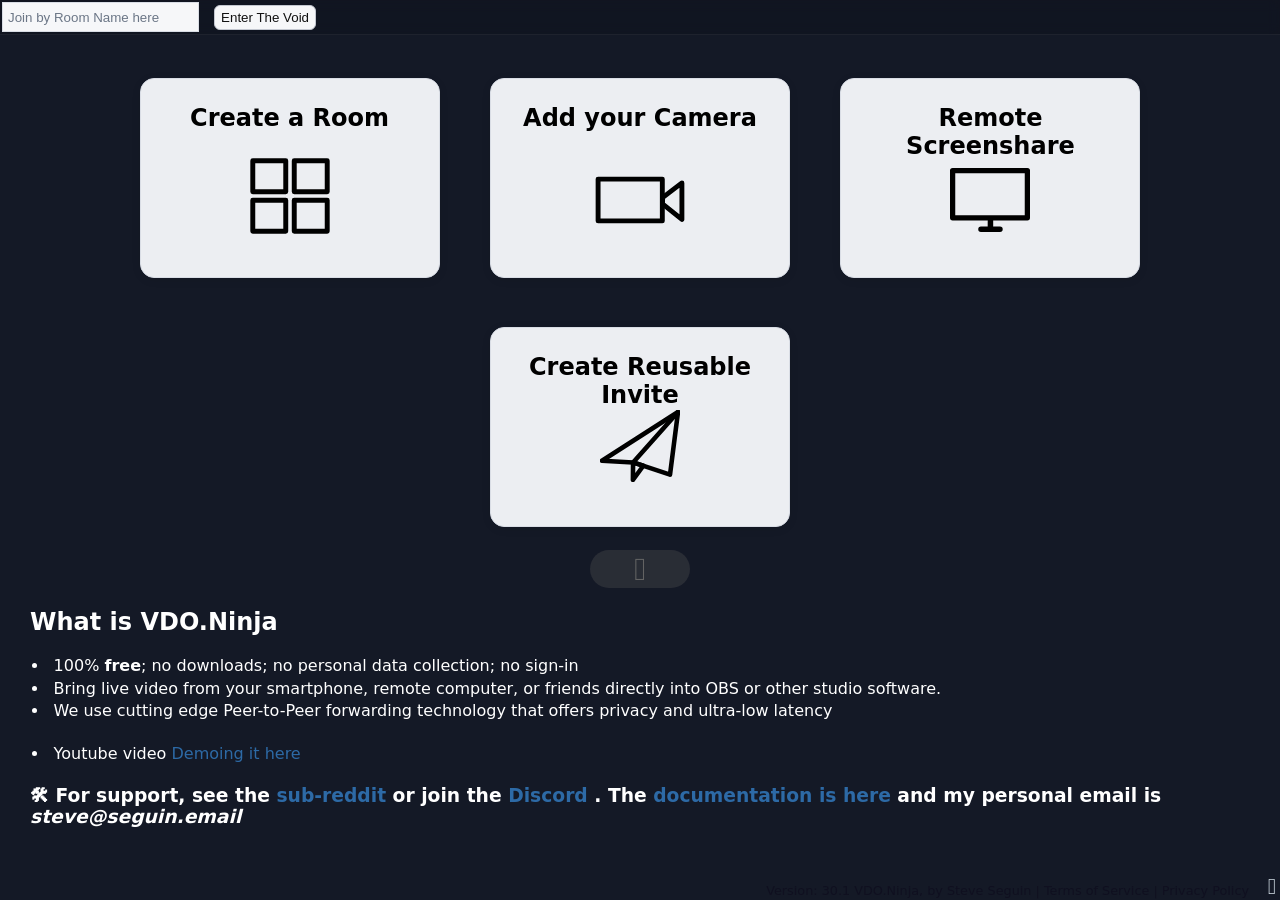
==== commit 11b9610c: "Merge branch 'steveseguin:develop' into develop" ====
--- a/index.html
+++ b/index.html
@@ -14,6 +14,11 @@
 				console.error(e);
 			}
 		
+		</script>
+		<script>
+			if (new URLSearchParams(window.location.search).has('podcast')) {
+				document.write('<style>#directorlayout,#controlButtons{display:none!important}</style>');
+			}
 		</script>
 		<style>
 			html {
@@ -32,6 +37,7 @@
 		<link rel="canonical" href="https://vdo.ninja/">
 		<link rel="author" href="/about" />
 		<link rel="me" href="https://vdo.ninja/about" />
+		<link rel="manifest" href="manifest.json">
 		
 		<!-- Primary Meta Tags -->
 		<title>VDO.Ninja</title>
@@ -42,7 +48,7 @@
 		
 		<meta name="msapplication-TileColor" content="#da532c" />
 		<meta name="theme-color" content="#0f131d" />
-		<link rel="stylesheet" href="./main.css?ver=4017" />
+		<link rel="stylesheet" href="./main.css?ver=4040" />
 		<script type="text/javascript" crossorigin="anonymous" src="./thirdparty/adapter.js"></script>
 		
 		<link rel="shortcut icon" href="data:image/x-icon;," type="image/x-icon" />
@@ -83,9 +89,9 @@
 		<span itemprop="thumbnail" itemscope itemtype="http://schema.org/ImageObject">
 			<link itemprop="url" href="./media/vdoNinja_logo_full.png" />
 		</span>
-		<script type="text/javascript" crossorigin="anonymous"  src="./thirdparty/CodecsHandler.js?ver=28"></script>
+		<script type="text/javascript" crossorigin="anonymous"  src="./thirdparty/CodecsHandler.js?ver=29"></script>
 		<script type="text/javascript" crossorigin="anonymous" src="./thirdparty/aes.js"></script>
-		<script type="text/javascript" crossorigin="anonymous" src="./webrtc.js?ver=865"></script>
+		<script type="text/javascript" crossorigin="anonymous" src="./webrtc.js?ver=933"></script>
 		<input id="zoomSlider" type="range" style="display: none;" />
 		<span id="electronDragZone" style="display:none;pointer-events: none; z-index:-10; position:absolute;top:0;left:0;width:100%;height:2%;min-height:20px;"></span>
 		<div id="header">
@@ -120,6 +126,24 @@
 				<i class="las la-paperclip" style="color: #DDD;" title="Copy link to clipboard" onclick="copyFunction(document.getElementById('reshare'), event);" onmouseover="this.style.cursor='pointer'"></i>
 				<span title="Save and ask to reload the current page on next site visit" style='font-size:92%;' onclick="saveRoom(this);" onmouseover="this.style.cursor='pointer'">💾</span>
 			</div>
+			<div id="head9" style="display: inline-block;" class="hidden">
+			
+				<span id="copythisurl2"  tabindex="1" > &nbsp; 
+					<span data-translate="invite-others-to-room">Invite others with</span> <i style="color: #CCC;" class="las la-long-arrow-alt-right"></i> &nbsp; 
+				</span>
+				
+				<a
+					id="inviteLinkURL"
+					data-drag="1"
+					onclick="copyFunction(this, event)"
+					class="task grabLinks"
+					data-menu="context-menu"
+				></a>
+			
+				<i class="las la-paperclip" style="color: #DDD;" title="Copy link to clipboard" onclick="copyFunction(document.getElementById('inviteLinkURL'), event);" onmouseover="this.style.cursor='pointer'"></i>
+				<span title="Save and ask to reload the current page on next site visit" style='font-size:92%;' onclick="showInviteQR();" onmouseover="this.style.cursor='pointer'"><i class="las la-qrcode" style="color: #DDD;   font-size: 160%; vertical-align: bottom;position: relative;top: 1px;" title="Show QR Code" ></i></span>
+				
+			</div>
 			<div id="head4" style="display: inline-block;" class="hidden">
 				<span>
 					<span data-translate="you-are-in-the-control-center">Control center for room:</span>
@@ -127,6 +151,7 @@
 					<div id="dirroomid" style="font-size: 140%; color: #99c; display: inline-block;"></div>
 					<span id="saveRoom" onclick="saveRoom(this)" style='cursor:pointer;margin-left:10px;' title="Will remember the room, prompting you the next time you visit if you wish to load this director's room again">💾</span>
 					<span id="togglePreviewMode" onclick="switchModes()" style='cursor:pointer;margin-left:2px;' title="Toggle between the director control-room view and a scene preview-mode.">🪟</span>
+					<i id="meshDebugBtn" class="las la-project-diagram" onclick="openMeshVisualization()" style="cursor:pointer;margin-left:3px;color:#DDD;font-size: 130%; vertical-align: bottom;" title="Open mesh network debug visualization to see P2P connections between guests"></i>
 				</span>
 			</div>
 			<div id="head2" class="hidden" style="display: inline-block; text-decoration: none; font-size: 60%; color: white;">
@@ -159,6 +184,18 @@
 			<div class="resizer"></div>
 		</div>
 		<div id="activeShares"></div>
+		<div id="whepShareStatus" class="message-card info hidden" role="status" aria-live="polite" aria-atomic="true">
+			<button id="whepShareDismiss" type="button" class="whep-share-dismiss" onclick="dismissWhepShareStatus(event)" title="Hide WHEP share status" aria-label="Hide WHEP share status">x</button>
+			<h1>WHEP share active</h1>
+			<p id="whepShareDescription">Advertising a WHEP source to room peers via the data channel.</p>
+			<div class="whep-share-row">
+				<input id="whepShareLink" type="text" readonly aria-label="Shared WHEP URL" />
+				<button id="whepShareCopy" onclick="copyFunction(getById('whepShareLink'), event)">Copy</button>
+				<a id="whepShareOpen" href="#" target="_blank" rel="noopener">Open</a>
+			</div>
+			<p id="whepShareTokenNote" class="whep-share-note hidden">Auth token: set</p>
+			<p id="whepShareDataOnly" class="whep-share-note hidden">Data-only mode: no local camera or mic is being published.</p>
+		</div>
 		<div id="controlButtons" class="hidden">
 			<div class="controlPositioning">
                 <div id="subControlButtons">
@@ -186,8 +223,29 @@
                         <i id="chattoggle" class="toggleSize las la-comment-alt"></i>
                         <div id="chatNotification"></div>
                     </div>
-                    <div id="mutespeakerbutton" onmousedown="event.preventDefault(); event.stopPropagation();" alt="Toggle the speaker output." aria-label="Mute Speaker output" title="Mute the Speaker (ALT + A)" onclick="toggleSpeakerMute()"  tabindex="2" role="button" aria-pressed="false" onkeyup="enterPressedClick(event,this);"  class="hidden float" style="cursor: pointer;" >
+                    <div
+                        id="chatlitebutton"
+                        title="Toggle Social Stream Lite overlay (SHIFT-click setup, ALT/CTRL-click TTS)"
+                        alt="Toggle Social Stream Lite overlay"
+                        aria-label="Social Stream Lite overlay"
+                        onmousedown="event.preventDefault(); event.stopPropagation();"
+                        oncontextmenu="event.preventDefault(); openChatLiteSettings(); return false;"
+                        onclick="toggleChatLiteOverlay(event)"
+                        tabindex="2"
+                        role="button"
+                        aria-pressed="false"
+                        onkeyup="enterPressedClick(event,this);"
+                        class="hidden float"
+                        style="cursor: pointer;"
+                    >
+                        <i id="chatlitetoggle" class="toggleSize las la-broadcast-tower"></i>
+                    </div>
+                    <div id="mutespeakerbutton" onmousedown="handleSpeakerButtonMouseDown(event)" alt="Toggle the speaker output." aria-label="Mute Speaker output" title="Mute the Speaker (ALT + A)" onclick="toggleSpeakerMute()"  tabindex="2" role="button" aria-pressed="false" onkeyup="enterPressedClick(event,this);"  class="hidden float" style="cursor: pointer;" >
                         <i id="mutespeakertoggle" class="toggleSize las la-volume-up" style="position: relative; top: 0.5px;"></i>
+                        <div id="speakerVolumePanel" class="speaker-volume-panel hidden" role="group" aria-label="Playback volume">
+                            <input id="speakerVolumeSlider" type="range" min="1" max="100" value="100" orient="vertical" aria-label="Playback volume">
+                            <div id="speakerVolumeValue" class="speaker-volume-value">100%</div>
+                        </div>
                     </div>
                     <div id="mutebutton" onmousedown="toggleMute(false, event);event.preventDefault(); event.stopPropagation();" data-translate="mute-the-mic" title="Mute the Mic (CTRL/⌘ + M)" alt="Mute the Mic" aria-label="Mute Microphone" ontouchstart="toggleMute(false, event);event.preventDefault(); event.stopPropagation();" tabindex="2" role="button" aria-pressed="false" onkeyup="enterPressedClick(event,this);"  class="hidden float" style="cursor: pointer;">
                         <i id="mutetoggle" class="toggleSize las la-microphone" style="position: relative; top: 0.5px;"></i>
@@ -249,12 +307,15 @@
                     <div id="pptbackbutton" onmousedown="event.preventDefault(); event.stopPropagation();" title="Go back a slide" aria-label="Back a slide" alt="Go back a slide" tabindex="2" role="button" aria-pressed="false" onkeyup="enterPressedClick(event,this);" onclick="gobackSlide()" class="hidden float red" style="cursor: pointer;">
                         <i class="toggleSize las la-chevron-left" style="position: relative; right: 1px;" aria-hidden="true"></i>
                     </div>
-                    <div id="pptnextbutton" onmousedown="event.preventDefault(); event.stopPropagation();" title="Next slide" aria-label="Next slide" alt="Next slide" tabindex="2" role="button" aria-pressed="false" onkeyup="enterPressedClick(event,this);" onclick="nextSlide()" class="hidden float" style="cursor: pointer;">
+                    <div id="pptnextbutton" onmousedown="event.preventDefault(); event.stopPropagation();" title="Next slide" aria-label="Next slide" alt="Next slide" tabindex="2" role="button" aria-pressed="false" onkeyup="enterPressedClick(event,this);" onclick="nextSlide()" class="hidden float green" style="cursor: pointer;">
                         <i class="toggleSize las la-chevron-right" style="position: relative; right: 1px;" aria-hidden="true"></i>
                     </div>
                     
                     <div id="recordLocalbutton" onmousedown="event.preventDefault(); event.stopPropagation();"  data-state="0" title="Record your stream to disk" aria-label="Record your stream to disk" alt="Record your stream to disk" tabindex="2" role="button" aria-pressed="false" onkeyup="enterPressedClick(event,this);" onclick="recordLocalVideoToggle();" class="hidden float" style="cursor: pointer;">
                         <i class="toggleSize las la-dot-circle" style="position: relative;" aria-hidden="true"></i>
+                    </div>
+                    <div id="sessionMarkerButton" onmousedown="event.preventDefault(); event.stopPropagation();" title="Drop a session marker" aria-label="Drop a session marker" tabindex="2" role="button" aria-pressed="false" onkeyup="enterPressedClick(event,this);" onclick="dropSessionMarker();" class="hidden float" style="cursor: pointer;">
+                        <i class="toggleSize las la-map-marker-alt" style="position: relative;" aria-hidden="true"></i>
                     </div>
                     <div id="recordLocalScreenbutton" onmousedown="event.preventDefault(); event.stopPropagation();"  data-state="0" title="Stop screen share recording" aria-label="Stop screen share recording" alt="Stop screen recording" tabindex="2" role="button" aria-pressed="false" onkeyup="enterPressedClick(event,this);" onclick="recordLocalScreenStopRecord();" class="hidden float" style="cursor: pointer;">
                         <small>Stop<br>Screen<br>Record</small>
@@ -267,10 +328,22 @@
                     </div>
                 </div>
             </div>
-		</div>
-		<span id="miniTaskBar" style="float: right; bottom: 0px;right:0; position:fixed; display:flex;">
+			</div>
+			<div id="joinRequestPanel" class="hidden">
+				<div class="joinRequestHeader">
+					<strong>Pending Join Requests</strong>
+					<button type="button" onclick="toggleJoinRequestPanel(false)">Close</button>
+				</div>
+				<div id="joinRequestList"></div>
+			</div>
+			<span id="miniTaskBar" style="float: right; bottom: 0px;right:0; position:fixed; display:flex;">
 			<div id="closedList_connectUsers" class="hidden"  onclick="getById('connectUsers').classList.remove('hidden');getById('closedList_connectUsers').classList.add('hidden');">
 				<i class="las la-theater-masks"></i>
+			</div>
+			<div class="footer hidden" id="legal" aria-hidden="true">
+				<a href="https://docs.vdo.ninja/help/privacy-and-security-details/vdo.ninja-terms-of-service" aria-hidden="true" target="_blank" alt="Terms of Service" title="Opens in new window">Terms of Service</a> | 
+				<a href="https://docs.vdo.ninja/help/privacy-and-security-details/vdo.ninja-privacy-policy" aria-hidden="true" target="_blank" alt="Privacy Policy" title="Opens in new window">Privacy Policy</a> | 
+				<a href="https://docs.vdo.ninja/help/privacy-and-security-details/abuse-and-child-safety" aria-hidden="true" target="_blank" alt="Report Abuse" title="Opens in new window">Report Abuse</a>
 			</div>
 			<span
 					id="reportbutton"
@@ -332,10 +405,10 @@
 									<div id="securityLevelRoom" style="display:none;margin-top:3px;position:relative;top:3px;font-size:0.8em;"></div>
 								</th>
 							</tr>
-							<tr>
-								<th style="text-align:right;" class="labelLarge">
-									<b>
-										<span data-translate="password-input-field">Password</span>: 
+								<tr>
+									<th style="text-align:right;" class="labelLarge">
+										<b>
+											<span data-translate="password-input-field">Password</span>:
 									</b>
 								</th>
 								<th class="labelSmall"></th>
@@ -345,10 +418,11 @@
 											<span data-translate="password-input-field">Password</span>: 
 										</b>
 									</div>
-									<input type="text" autocorrect="off" autocapitalize="none" id="passwordRoom" placeholder="Optional room password here" onkeydown="checkStrengthRoom(event, 'securityLevelRoom');" onchange="checkStrengthRoom(event, 'securityLevelRoom');"  onkeyup="enterPressed(event, createRoom);" style="max-width: 431px;width: 100%;font-size: 110%; padding: 5px;" />
-								</th>
-							</tr>
-							<tr >
+										<input type="text" autocorrect="off" autocapitalize="none" id="passwordRoom" placeholder="Optional room password here" onkeydown="checkStrengthRoom(event, 'securityLevelRoom');" onchange="checkStrengthRoom(event, 'securityLevelRoom');"  onkeyup="enterPressed(event, createRoom);" style="max-width: 431px;width: 100%;font-size: 110%; padding: 5px;" />
+										<div id="passwordRoomSSONote" style="display:none; margin-top:6px; font-size:0.85em; opacity:0.9;">SSO rooms use a managed room secret. Manual room password is disabled.</div>
+									</th>
+								</tr>
+								<tr >
 							
 								<th style="text-align:right; padding: 5px; padding-top: 20px;">
 									<input id="broadcastFlag" type="checkbox" title="For large group rooms, this option can reduce the load on remote guests substantially" />
@@ -387,16 +461,16 @@
 							</tr>
 							<tr>
 								<th style="text-align:right; padding: 5px; vertical-align: top;">
-									<input id="useSSOForRoom" type="checkbox" onchange="toggleSSOOptions(this.checked)" title="Use SSO to manage access for this room. You will be asked to sign in.">
+									<input id="useSSOForRoom" type="checkbox" autocomplete="off" onchange="toggleSSOOptions(this.checked)" title="Use SSO to manage access for this room. You will be asked to sign in.">
 								</th>
 								<th style="text-align:left;">
 									<b>
 										<span title="Use SSO to manage access for this room. As director, you will sign in first; guest access can be Public, Require SSO, or Allowlist.">Use SSO for this room</span>
 									</b>
-									<div id="ssoOptions" class="sso-options-panel" style="display:none;">
-										<div style="margin-bottom:6px; font-weight:600;">Guest access:</div>
-										<label style="display:block; margin:4px 0;">
-											<input type="radio" name="ssoAccessMode" value="public" checked onclick="document.getElementById('preAllowlistRow').style.display='none'">
+										<div id="ssoOptions" class="sso-options-panel" style="display:none;">
+											<div style="margin-bottom:6px; font-weight:600;">Guest access:</div>
+											<label style="display:block; margin:4px 0;">
+												<input type="radio" name="ssoAccessMode" value="public" checked onclick="document.getElementById('preAllowlistRow').style.display='none'">
 											<span>Public (no sign-in required for guests)</span>
 										</label>
 										<label style="display:block; margin:4px 0;">
@@ -410,16 +484,26 @@
 										<div id="preAllowlistRow" style="display:none; margin-top:8px;">
 											<label for="preAllowlistCSV" style="display:block; margin-bottom:4px;">Allowed list (comma-separated; use @handle or email:*@domain.com)</label>
 											<input id="preAllowlistCSV" type="text" class="sso-options-input" placeholder="@alice, email:*@company.com">
+											</div>
+											<div class="sso-options-note">You can change these later in Room Settings.</div>
 										</div>
-										<div class="sso-options-note">You can change these later in Room Settings.</div>
-									</div>
-								</th>
-							</tr>
-							</table>
-							<button onclick="createRoom()"  class="gobutton gowebcam" style="width: 470px;display: block;margin: 20px auto;" alt="Enter the room as the group's director" title="You'll enter as the room's director">
+										</th>
+									</tr>
+									<tr>
+										<th style="text-align:right; padding: 5px;">
+											<input id="requireApprovalForRoom" type="checkbox" autocomplete="off" title="Require the director to approve guests before they can join this room.">
+										</th>
+										<th style="text-align:left;">
+											<b>
+												<span title="Require the director to approve guests before they can join this room.">Require director approval before guests can join</span>
+											</b>
+										</th>
+									</tr>
+									</table>
+							<button onclick="createRoom()"  class="gobutton gowebcam" style="width: 480px;display: block;margin: 20px auto;" alt="Enter the room as the group's director" title="You'll enter as the room's director">
 								<span data-translate="enter-the-rooms-control">Enter the room's Control Center in the director's role</span>
 							</button>
-							<button class="roomnotes" style="display: block;display: block;margin: auto;" onclick="toggle(document.getElementById('roomnotes'),this);">
+							<button class="roomnotes roomnotes-toggle" style="display: block;margin: auto;" onclick="toggle(document.getElementById('roomnotes'),this);">
 								<span data-translate="show-tips">Show me some tips..</span>
 							</button>
 							
@@ -430,22 +514,23 @@
 									<li>Disabling video sharing between guests will improve performance</li>
 									<li>Invite only guests to the room that you trust.</li>
 									<li>The "Recording" option is considered experimental.</li>
-									<li><a href="https://params.vdo.ninja" style="color:black;"><u>Advanced URL parameters</u></a> are available to customize rooms.</li>
+									<li><a href="https://params.vdo.ninja"><u>Advanced URL parameters</u></a> are available to customize rooms.</li>
 								</span>
 							</ul>
 						</span>
 						
 						<span class="section hidden" id="lastSavedRoom">
 							<label>A previous session was found using room: <b id="lastSavedRoomName">*UNDEFINED*</b></label>
-							<button id="goToLastSavedRoom" style="width: 470px;display: block;margin:5px auto;" class="gobutton gowebcam" alt="Enter the room with the previous room settings" title="Enter director room with previous settings">Load the previous session</button>
+							<button id="goToLastSavedRoom" style="width: 480px;display: block;margin:5px auto;" class="gobutton gowebcam" alt="Enter the room with the previous room settings" title="Enter director room with previous settings">Load the previous session</button>
 						</span>
 						
 						<span class="section">
 							<i data-translate="looking-to-just-chat-and-not-direct">Looking to just chat and not direct?</i>
-							<button onclick="jumptoroom2()" class="gobutton gowebcam" style="width: 470px;display: block;margin: 5px auto" alt="Enter the room as the group's director" title="You'll enter as the room's director">
+							<button onclick="jumptoroom2()" class="gobutton gowebcam" style="width: 480px;display: block;margin: 5px auto" alt="Enter the room as the group's director" title="You'll enter as the room's director">
 								<span data-translate="join-the-room-basic">Join the room as a Participant, rather than a director</span>
 							</button>
 						</span>
+						
 					</div>
 					<div class="outer close">
 						<div class="inner">
@@ -479,9 +564,14 @@
 					</div>
 					<div id="guestTips" style="display:none" aria-hidden="true">
 						<p data-translate="for-the-best-possible-experience-make-sure">For the best possible experience, make sure</p>
-						<span><i class="las la-plug"></i><span data-translate="your-device-is-powered">Your device is powered</span></span>
-						<span><i class="las la-ethernet"></i><span data-translate="your-connection-is-hardwired-instead-of-wifi">Your connection is hardwired instead of wifi</span></span>
-						<span><i class="las la-headphones"></i><span data-translate="you-are-using-headphones-earphones">You are using headphones / earphones</span></span>
+						<ul class="guest-tip-list">
+							<li class="guest-tip-item" data-tip-id="1" data-tip-default="true"><i class="las la-plug"></i><span data-translate="your-device-is-powered">Your device is powered</span></li>
+							<li class="guest-tip-item" data-tip-id="2" data-tip-default="true"><i class="las la-ethernet"></i><span data-translate="your-connection-is-hardwired-instead-of-wifi">Your connection is hardwired instead of wifi</span></li>
+							<li class="guest-tip-item" data-tip-id="3" data-tip-default="true"><i class="las la-headphones"></i><span data-translate="you-are-using-headphones-earphones">You are using headphones / earphones</span></li>
+							<li class="guest-tip-item" data-tip-id="4"><i class="las la-times-circle"></i><span data-translate="close-other-video-apps">Close other video/calling apps</span></li>
+							<li class="guest-tip-item" data-tip-id="5"><i class="las la-volume-mute"></i><span data-translate="use-quiet-room">Use a quiet room</span></li>
+							<li class="guest-tip-item" data-tip-id="6"><i class="las la-sun"></i><span data-translate="face-good-lighting">Face a light source</span></li>
+						</ul>
 					</div>
 					<div id="videoMenu" class="videoMenu" aria-hidden="true">
 						<div class="title">
@@ -556,7 +646,7 @@
 							<p><span id="audioTipContext1"></span></p>
 						</div>
 					</div>
-					<br style="line-height: 0;" />
+					<span style="display:block;height:0;width:0;padding:0;margin:0;"></span>
 					<div id="headphonesDiv" class="audioMenu hidden" aria-hidden="true">
 						<div class="title">
 							<i class="las la-headphones"></i><span data-translate="select-output-source"> Audio Output Destination</span><button onclick="playtone()" title="Play a sound out of the selected audio playback device" class="testtonebutton" type="button">Test</button>
@@ -571,7 +661,7 @@
 							<p><span id="audioTipContextSR"></span></p>
 						</div>
 					</div>
-					<br style="line-height: 0;" />
+					<span style="display:block;height:0;width:0;padding:0;margin:0;"></span>
 					<div id="avatarDiv" class="hidden" aria-hidden="true">
 						<div class="title">
 							<i class="las la-robot"></i><span data-translate="select-avatar-image"> Default Avatar / Placeholder Image </span>
@@ -588,7 +678,7 @@
 							</label>
 						</div>
 					</div>
-					<br style="line-height: 0;" />
+					<span style="display:block;height:0;width:0;padding:0;margin:0;"></span>
 					<div id="effectsDiv">
 						<div class="title">
 							<i class="las la-robot"></i>
@@ -597,6 +687,7 @@
 						<select id="effectSelector" alt="Digital video effect options" onchange="effectsDynamicallyUpdate(event, this);">
 							<option value="0" data-translate="no-effects-applied">No effects applied</option>
 							<option value="3" data-translate="blurred-background">Blurred background</option>
+							<option value="16">Background transparent</option>
 							<option value="13" class="hidden" disabled data-translate="blurred-background-2">Blurred background 2 🧪</option>
 							<option value="4" data-translate="digital-greenscreen">Digital greenscreen</option>    
 							<option value="5" data-translate="virtual-background">Virtual background</option>
@@ -639,7 +730,7 @@
 							</div>
 						</div>
 					</div>
-					<br style="line-height: 0;" />
+					<span style="display:block;height:0;width:0;padding:0;margin:0;"></span>
 					<div id="addPasswordBasic">
                         <div class="title" title="Add an optional password">
                             <i class="las la-key"></i><span data-translate="add-a-password"> Add a Password</span>
@@ -647,10 +738,10 @@
                         <input type="text" id="passwordBasicInput" title="Enter an optional password here" placeholder="optional"/>
                     </div>
 					
-					<br style="line-height: 0;" />
+					<span style="display:block;height:0;width:0;padding:0;margin:0;"></span>
 					<div id="rememberStreamID" class="hidden" style="display:inline-block;" title="Remember and reuse the provided stream ID on each visit">
 						<br />
-						<br style="line-height: 0;" />
+						<span style="display:block;height:0;width:0;padding:0;margin:0;"></span>
                         Remember Stream ID: <input type="checkbox" id="rememberStreamIDcheck" checked="true" />
                     </div>
 					
@@ -717,12 +808,12 @@
 									<span data-translate="highest-resolution">Highest</span>
 								</label> &nbsp;&nbsp;|&nbsp;&nbsp;
 							
-								<input type="radio" id="fullhd2" name="resolution2" value="0" />
+								<input type="radio" checked id="fullhd2" name="resolution2" value="0" />
 								<label style="cursor:help" for="fullhd2" title="This will capture at up to 1920x1080 resolution, but it will use up more CPU and may reduce frame rate.">
 									<span data-translate="1080p-resolution">Full HD</span>
 								</label> &nbsp;&nbsp;|&nbsp;&nbsp;
 								
-								<input type="radio" checked id="halfhd2" name="resolution2" value="1" />
+								<input type="radio" id="halfhd2" name="resolution2" value="1" />
 								<label style="cursor:help" for="halfhd2" title="This will capture at a medium resolution; suitable for gaming where frame rates matter more than resolution" >
 									<span data-translate="720p-balanced">Balanced</span>
 								</label> &nbsp;&nbsp;|&nbsp;&nbsp;
@@ -771,8 +862,8 @@
 							<li>Screen audio selection will be handled by your browser's sharing dialog</li>
 							<li>Additional microphone sources can be added and will be mixed with your screen audio</li>
 							<li>Quality settings affect maximum capture resolution - lower settings may be smoother</li>
-							<li id="audioScreenCaptureDocs" data-translate="application-audio-capture">For application-specific audio capture, <a href='https://docs.vdo.ninja/audio' target="_blank">see here</a></li>
-							<li id="audioScreenCaptureDocs2" data-translate="1080p-screen-capture-guide">For achieving 1080p60 game-capture, <a href='https://docs.vdo.ninja/guides/how-to-screen-share-in-1080p' target="_blank">see here</a></li>
+							<li id="audioScreenCaptureDocs" data-translate="application-audio-capture">For application-specific audio capture, <a href="https://docs.vdo.ninja/audio" target="_blank">see here</a></li>
+							<li id="audioScreenCaptureDocs2" data-translate="1080p-screen-capture-guide">For achieving 1080p60 game-capture, <a href="https://docs.vdo.ninja/guides/how-to-screen-share-in-1080p" target="_blank">see here</a></li>
 						</ul>
 					</div>
 					<br />
@@ -1023,6 +1114,11 @@
 				<i style="margin-top:30px;font-size:600%;overflow:hidden;" class="largeDarkIcon las la-gamepad"></i>
 			</div>
 			
+			<div id="container-21" class="column columnfade pointer card hidden" style="overflow: hidden;" onclick="window.location = './?podcast';">
+				<h2><span data-translate="try-the-podcast-studio">Podcast Studio</span></h2>
+				<i style="margin-top:30px;font-size:600%;overflow:hidden;" class="largeDarkIcon las la-headphones"></i>
+			</div>
+			
 			<div id="container-15" class="column columnfade pointer card hidden" style="overflow: hidden;" onclick="window.location = './comms.html';">
 				<h2><span data-translate="voice-comms-app">Group Voice Comms</span></h2>
 				<i style="margin-top:30px;font-size:600%;overflow:hidden;" class="largeDarkIcon las la-comments"></i>
@@ -1069,20 +1165,20 @@
 				<i style="margin-top:30px;font-size:600%;overflow:hidden;" class="largeDarkIcon las la-broadcast-tower"></i>
 			</div>
 			
-			<div id="container-16" class="column columnfade pointer card hidden" style=" overflow-y: auto;">
-				<h2><span data-translate="share-whepsrc">Share via WHEP</span></h2>
-				<i style="margin-top:30px;font-size:560%;overflow:hidden;" class="largeDarkIcon las la-broadcast-tower"></i>
-				<div class="container-inner">
-					<br />
-					<div id="previewWhepSource"></div>
-					<br />
-					<span data-translate="enter-the-whep-URL-you-wish-to-share">Enter the WHEP URL you wish to share.</span><br /><br />
-					<input type="text" autocorrect="off" id="whepURL" autocapitalize="none" style="margin:10px; border:2px solid; padding:10px; width:400px;" title="Enter an HTTPS URL" multiple/><br />
-					<button onclick="previewIframe(getById('whepURL').value);" >Preview WHEP Stream</button> 
-					<button onclick="this.innerHTML = 'Update'; session.publishIFrame(getById('whepURL').value);" >Start Sharing</button><br />
-					<div class="message-card info">
-						<h1>Usage information</h1>
-						<p></p>
+				<div id="container-16" class="column columnfade pointer card hidden" style=" overflow-y: auto;">
+					<h2><span data-translate="share-whepsrc">Share via WHEP</span></h2>
+					<i style="margin-top:30px;font-size:560%;overflow:hidden;" class="largeDarkIcon las la-broadcast-tower"></i>
+					<div class="container-inner">
+						<br />
+						<span data-translate="enter-the-whep-URL-you-wish-to-share">Enter the WHEP URL you wish to share.</span><br /><br />
+						<input type="url" inputmode="url" spellcheck="false" autocorrect="off" id="whepURL" autocapitalize="none" style="margin:10px; border:2px solid; padding:10px; width:400px;" title="Enter an HTTPS URL" placeholder="https://example.com/path/whep" aria-describedby="whepURLHelp whepPreviewState" oninput="handleWhepUrlInputChange(event)" /><br />
+						<button id="whepPreviewToggle" onclick="toggleWhepTestPreview(event)" aria-pressed="false">Start Test Preview</button>
+						<button id="whepShareStart" onclick="startWhepSharingFromInput(event)" >Start Sharing</button><br />
+						<p id="whepURLHelp" class="whep-share-inline-note">Use https:// URLs. http://localhost is allowed for local testing.</p>
+						<p id="whepPreviewState" class="whep-share-inline-note">Test preview is off.</p>
+						<div class="message-card info">
+							<h1>Usage information</h1>
+							<p></p>
 						<ul style="text-align: left;">
 						<li>WHEP sources are expected to support multiple viewers; simulcasting will be used if possible.</li>
 						<li>Remote URLs must allows cross-origin requests (CORS), along with having SSL (https).</li>
@@ -1126,24 +1222,21 @@
 							</i>
 							<br />
 							<li>
-								Users report that robotic sounding audio in OBS can be addressed by updating to OBS v31.1 or newer
-							</li>
-							<li>
 								If the video fails to load in OBS Studio, where the browser source remains blank, try disabling hardware-acceleration or 
-								<a href='https://docs.vdo.ninja/common-errors-and-known-issues/obs.ninja-doesnt-show-up-in-obs-or-is-choppy' title="Click to link out to the VDO.Ninja help guide for common OBS Studio problems" target="_blank">refer to this help guide</a> for more.
+								<a href="https://docs.vdo.ninja/common-errors-and-known-issues/obs.ninja-doesnt-show-up-in-obs-or-is-choppy" title="Click to link out to the VDO.Ninja help guide for common OBS Studio problems" target="_blank">refer to this help guide</a> for more.
 							</li>
 							<br />
 							<h4>
 								<span style="color:#daad09;">Welcome to VDO Ninja! We've rebranded!  Nothing else is changing and we're staying 100% free.</span>
 							</h4>
 							<br />
-							<span title="Made in Canada">🎒</span> Site last updated on August 26th. You can also still access the previous version, which <a href="https://vdo.ninja/v27.4/">is hosted here</a>. Development <a target="_blank" title="Open a page with recent VDO.Ninja development and feature updates" href="https://updates.vdo.ninja/">updates are here.</a>
+							<span title="Made in Canada">🌱</span> Site last updated on May 10th. Development <a target="_blank" title="Open a page with recent VDO.Ninja development and feature updates" href="https://updates.vdo.ninja/">updates are here.</a> 
 							<br />
 							<br />
 							<h3>
-							   🛠 For support, join the <a href="https://discord.gg/T4xpQVv" target="_blank">Discord <i class="lab la-discord"></i></a> or see the <a href="https://www.reddit.com/r/VDONinja/" target="_blank">sub-reddit <i class="lab la-reddit-alien"></i></a>. The <a href="https://docs.vdo.ninja/" target="_blank">documentation is here</a> and my personal email is <i>steve@seguin.email</i>
+							   🛠 For support, join the <a href="https://discord.vdo.ninja" target="_blank">Discord <i class="lab la-discord"></i></a> or see the <a href="https://www.reddit.com/r/VDONinja/" target="_blank">sub-reddit <i class="lab la-reddit-alien"></i></a>. The <a href="https://docs.vdo.ninja/" target="_blank">documentation is here</a> and my personal email is <i>steve@seguin.email</i>
 							</h3> 
-							<a href='https://docs.vdo.ninja/steves-helper-apps/native-mobile-app-versions' target='_blank'>
+							<a href="https://docs.vdo.ninja/steves-helper-apps/native-mobile-app-versions" target="_blank">
 						</span>
 					</div>
 				</center>
@@ -1151,8 +1244,9 @@
 			<form method="post" onsubmit="setFormSubmitting()" style="display: none;" aria-hidden="true">
 				<input type="submit" />
 			</form>
-			<div id="credits" class="credits" aria-hidden="true">
-				<a href='https://github.com/steveseguin/vdoninja' aria-hidden="true" title="Made in Canada">VDO.Ninja, by Steve Seguin</a> 
+			<div id="credits" class="footer" aria-hidden="true">
+				<a href="https://docs.vdo.ninja/help/privacy-and-security-details/vdo.ninja-terms-of-service" aria-hidden="true" target="_blank" alt="Terms of Service" title="Opens in new window">Terms of Service</a> | 
+				<a href="https://docs.vdo.ninja/help/privacy-and-security-details/vdo.ninja-privacy-policy" aria-hidden="true" target="_blank" alt="Privacy Policy" title="Opens in new window">Privacy Policy</a>
 			</div>
 		</div>
 		<div id="directorlayout" class="hidden directorsgrid">
@@ -1227,7 +1321,7 @@
 					<span>
 				</div>
 			</div><div class='directorContainer' id="customizeLinks" style='display:none;margin-top:0;padding-top:15px'>
-				<div class='directorBlock' id="customizeLinks1" style='display:none;margin-top:0;padding-bottom:0;'>
+				<div class='directorBlock director-customizer-scroll' id="customizeLinks1" style='display:none;margin-top:0;padding-bottom:0;'>
 					<div style="display:inline-block;margin-top: 12px;   position: relative;  margin-right:10px;">
 						<label class="switch" title="Disables Echo Cancellation and improves audio quality">
 						<input type="checkbox" data-param="&s" onchange="updateLink(1,this);">
@@ -1278,6 +1372,12 @@
 						  <span class="slider"></span>
 						</label>
 						<span data-translate="show-welcome-message">Show welcome message</span>
+						<br />
+						<label class="switch" title="Show fullscreen button on the guest control bar">
+						  <input type="checkbox" data-param="&fsb" onchange="updateLink(1,this);">
+						  <span class="slider"></span>
+						</label>
+						<span data-translate="show-fullscreen-button">Show fullscreen button</span>
 						
 					</div>
 					<div  style="display:inline-block;margin-top: 12px; position: relative; margin-right:10px;">
@@ -1311,6 +1411,24 @@
 						</label>
 						<span data-translate="hide-setting-buttons">Hide settings button</span>
 						<br />
+						<label class="switch" title="Hide file sharing from guests">
+						  <input type="checkbox" data-param="&nofileshare" onchange="updateLink(1,this);">
+						  <span class="slider"></span>
+						</label>
+						<span data-translate="hide-file-sharing">Hide file sharing</span>
+						<br />
+						<label class="switch" title="Hide screen share controls and tiles">
+						  <input type="checkbox" data-param="&hidescreenshare" onchange="updateLink(1,this);">
+						  <span class="slider"></span>
+						</label>
+						<span data-translate="hide-screen-share">Hide screen share</span>
+						<br />
+						<label class="switch" title="Allow the guest to select an avatar image for when they hide their camera">
+						  <input type="checkbox" data-param="&avatar" onchange="updateLink(1,this);">
+						  <span class="slider"></span>
+						</label>
+						<span data-translate="avatar-selection">Can select an Avatar image</span>
+						<br />
 						<label class="switch" title="Allow the guests to pick a virtual backscreen effect">
 						  <input type="checkbox" data-param="&effects" onchange="updateLink(1,this);">
 						  <span class="slider"></span>
@@ -1376,14 +1494,32 @@
 						</label>
 						<span data-translate="prefix-screenshare">Prefix screenshare IDs</span>	
 						<br />
-						<label class="switch" title="Allow the guest to select an avatar image for when they hide their camera">
-						  <input type="checkbox" data-param="&avatar" onchange="updateLink(1,this);">
-						  <span class="slider"></span>
-						</label>
-						<span data-translate="avatar-selection">Can select an Avatar image</span>
+						<label class="switch" title="Bias screen shares toward sharper text">
+						  <input type="checkbox" data-param="&sharperscreen" onchange="updateLink(1,this);">
+						  <span class="slider"></span>
+						</label>
+						<span data-translate="sharper-screen-share">Sharper screen share</span>
+						<br />
+						<label class="switch" title="Request a higher screen-share bitrate">
+						  <input type="checkbox" data-param="&screensharebitrate=3500" onchange="updateLink(1,this);">
+						  <span class="slider"></span>
+						</label>
+						<span data-translate="screen-share-bitrate">Screen share bitrate</span>
+						<br />
+						<label class="switch" title="Request 30 FPS for screen share">
+						  <input type="checkbox" data-param="&screensharefps=30" onchange="updateLink(1,this);">
+						  <span class="slider"></span>
+						</label>
+						<span data-translate="screen-share-30fps">30 FPS screen share</span>
+						<br />
+						<label class="switch" title="Show only the screen share feed">
+						  <input type="checkbox" data-param="&screensharevideoonly" onchange="updateLink(1,this);">
+						  <span class="slider"></span>
+						</label>
+						<span data-translate="screen-share-only">Screen share only</span>
 					</div>
 					<div  style="display:inline-block;margin-top: 12px; position: relative; ">
-						
+
 						<label class="switch" title="Use Meshcast servers to restream video data from this guest to its viewers, reducing the CPU and upload load in some cases. Will increase latency a bit.">
 						  <input type="checkbox" data-param="&meshcast" onchange="updateLink(1,this);">
 						  <span class="slider"></span>
@@ -1406,6 +1542,13 @@
 						<span data-translate="rule-of-thirds">Show rule-of-thirds grid</span>
 						
 						<br />
+						<label class="switch" title="Guests receive only the director">
+						  <input type="checkbox" data-param="&directoronly" onchange="updateLink(1,this);">
+						  <span class="slider"></span>
+						</label>
+						<span data-translate="director-only-guests">Director-only guests</span>
+
+						<br />
 						<label class="switch" title="The guest can only see the Director's video, if provided">
 						  <input type="checkbox" data-param="&broadcast" id="broadcastSlider" onchange="updateLink(1,this);">
 						  <span class="slider"></span>
@@ -1424,6 +1567,18 @@
 						</label>
 						<span data-translate="unmute-by-director-only">Muted; director can unmute</span>
 						<br />
+						<label class="switch" title="Let the guest choose audio-only joining">
+						  <input type="checkbox" data-param="&miconlyoption" onchange="updateLink(1,this);">
+						  <span class="slider"></span>
+						</label>
+						<span data-translate="mic-only-option">Mic-only option</span>
+						<br />
+						<label class="switch" title="Guest camera starts muted">
+						  <input type="checkbox" data-param="&videomute" onchange="updateLink(1,this);">
+						  <span class="slider"></span>
+						</label>
+						<span data-translate="camera-muted-on-join">Camera muted on join</span>
+						<br />
 						<label class="switch" title="The guest will not be asked for a video device on connection">
 						  <input type="checkbox" id="vd0toggle" data-param="&vd=0" onchange="if(getById('vd1toggle').checked){getById('vd1toggle').checked=false;updateLink(1,getById('vd1toggle'));} updateLink(1,this);">
 						  <span class="slider"></span>
@@ -1436,7 +1591,7 @@
 						</label>
 						<span data-translate="obfuscate-link">Obfuscate with Invite.cam</span>
 					</div>
-				</div><div class='directorBlock' id="customizeLinks3" style='display:none;margin-top:5px;padding-bottom:0;'>
+				</div><div class='directorBlock director-customizer-scroll' id="customizeLinks3" style='display:none;margin-top:5px;padding-bottom:0;'>
 					<div  style="display:inline-block; position: relative; margin-right:10px; ">
 						<div style="display:inline-block;margin-top: 12px; position: relative; margin-right:10px; ">
 						
@@ -1446,21 +1601,28 @@
 							</label>
 							<span data-translate="hide-audio-only-sources">Hide audio-only sources</span>
 							<br />
-							
+
+							<label class="switch" title="Hide screen share tiles">
+							<input type="checkbox" data-param="&hidescreenshare" onchange="updateLink(3,this, true);">
+							<span class="slider"></span>
+							</label>
+							<span data-translate="hide-screen-share">Hide screen share</span>
+							<br />
+
 							<label class="switch" title="Enable 8-channel audio output into OBS Studio, if 7.1-channel audio support is also enabled in OBS">
 						    <input type="checkbox" data-param="&channels" onchange="updateLink(3,this, true);">
 							  <span class="slider"></span>
 							</label>
 							🎛️ <span data-translate="enable-8-channel-audio">8-channel output</span>
 							<br />
-							
+
 							<label class="switch">
 								<input type="checkbox" data-param="&s" onchange="updateLink(3,this, true);">
 								<span class="slider"></span>
 							</label><span class="tooltip" style='cursor: help;position:relative;bottom:2px;font-family:"Noto Color Emoji", "Apple Color Emoji", "Segoe UI Emoji", Times, Symbola, Aegyptus, Code2000, Code2001, Code2002, Musica, serif, LastResort;'>⚠<span class="tooltiptext" style="width: 10em;">This can cause audio clicking issues</span></span> 
 							<span data-translate="pro-audio-mode">Pro-audio mode</span>
 							<br />
-							
+
 							<label class="switch">
 								<input type="checkbox" id="codech264toggle" data-param="&codec=h264" onchange="updateLink(3,this, true);">
 								<span class="slider"></span>
@@ -1496,6 +1658,13 @@
 							  <span class="slider"></span>
 							</label>
 							<span data-translate="animate-mixing">Animate mixing</span>
+							<br />
+
+							<label class="switch" title="Use square video corners">
+							  <input type="checkbox" data-param="&rounded=0" onchange="updateLink(3,this, true);">
+							  <span class="slider"></span>
+							</label>
+							<span data-translate="square-corners">Square corners</span>
 							
 						</div>
 						
@@ -1507,6 +1676,13 @@
 							<span data-translate="show-display-names">Show display names</span>
 							<br />
 							
+							<label class="switch" title="Sort scene tiles by display name">
+							  <input type="checkbox" data-param="&orderby=label" onchange="updateLink(3,this, true);">
+							  <span class="slider"></span>
+							</label>
+							<span data-translate="sort-by-name">Sort by name</span>
+							<br />
+
 							<label class="switch" title="Add a 10px margin around all video elements">
 							  <input type="checkbox" data-param="&margin" onchange="updateLink(3,this);">
 							  <span class="slider"></span>
@@ -1546,6 +1722,13 @@
 							<span data-translate="show-director">Include Director</span>
 							<br />
 							
+							<label class="switch" title="Hide tally indicators">
+							  <input type="checkbox" data-param="&tallyoff" onchange="updateLink(3,this, true);">
+							  <span class="slider"></span>
+							</label>
+							<span data-translate="hide-tally">Hide tally</span>
+							<br />
+
 							<label class="switch" title="Have the videos fit their respective areas, even if it means cropping a bit">
 							  <input type="checkbox" data-param="&cover" onchange="updateLink(3,this, true);">
 							  <span class="slider"></span>
@@ -1671,7 +1854,7 @@
 						<i class="las la-sync"></i>
 						<span data-translate="refresh-microphone">reconnect mic</span>
 					</button>
-					
+
 					<button data-action-type="addToScene" class="advanced" title="Add this Video to any remote '&scene=1'" data-scene="1" onclick="directEnable(this, event);">
 						<i class="las la-plus-square"></i>
 						<span data-translate="add-to-scene">add to scene 1</span>
@@ -1797,6 +1980,10 @@
 							<i class="las la-compact-disc"></i>
 							<span data-translate="record-remote"> Record Remote</span>
 						</button>
+						<button data-action-type="restart-whip" class="hidden" title="Restart WHIP publishing connection (e.g., to Meshcast/MediaMTX)" onclick="restartWhipDirector(this)">
+							<i class="las la-broadcast-tower"></i>
+							<span data-translate="restart-whip">Restart WHIP</span>
+						</button>
 						<button data-action-type="recorder-google-drive-remote" title="The Remote Guest will record their local stream and upload it to your Google Drive. *experimental*" onclick="requestGoogleDriveRecord(this, null, null, event)">
 							<i class="las la-compact-disc"></i>
 							<span data-translate="google-drive-record"> Google Drive</span>
@@ -1899,21 +2086,27 @@
 					<!-- Row of Channels -->
 					<div class="row advanced">
 						<span style="flex: 1 21%;color: lightgreen; margin: auto 0;">Monitor Mix</span>
-						<button class="btn-HL-paleblue" style="flex: 1 21%;" data-action-type="add-channel" title="Listen to this guest via your left audio speaker (Audio Channel 1)" onclick="changeChannelOffset(this.dataset.UUID, 0);">
+						<button class="btn-HL-paleblue" style="flex: 1 17%;" data-action-type="add-channel" title="Listen to this guest via your left audio speaker (Audio Channel 1)" onclick="changeChannelOffset(this.dataset.UUID, 0);">
 							<span>Your Left</span>
 						</button>
-						<button class="btn-HL-paleblue" style="flex: 1 21%;" data-action-type="add-channel" title="Listen to this guest via your right audio speaker (Audio Channel 2)" onclick="changeChannelOffset(this.dataset.UUID, 1);">
+						<button class="btn-HL-paleblue" style="flex: 1 17%;" data-action-type="add-channel" title="Listen to this guest via your right audio speaker (Audio Channel 2)" onclick="changeChannelOffset(this.dataset.UUID, 1);">
 							<span>Your Right</span>
 						</button>
 					</div>
 					<div class="row advanced" title="This guest will only hear audio from your left or right mic channel. Make everyone has &stereo=1 added to their URL to enable two-channel audio.">
-						<span style="flex: 1 21%; color: #F44; margin:auto 0;">PGM / Mic</span>
-						<button class="btn-HL-paleblue" style="flex: 1 21%;" data-action-type="isolate-channel" title="This guest will only hear audio your channel 1 mic source. Make everyone has &stereo=1 added to their URL to enable two-channel audio." data-channel="1" onclick="directIsolateChannel(this.dataset.UUID, 1);">
-							<span>Channel 1</span>
-						</button>
-						<button class="btn-HL-paleblue" style="flex: 1 21%;" data-action-type="isolate-channel" title="This guest will only hear audio your channel 2 mic source. Make everyone has &stereo=1 added to their URL to enable two-channel audio."  data-channel="2" onclick="directIsolateChannel(this.dataset.UUID, 2);">
-							<span>Channel 2</span>
-						</button>
+						<span style="flex: 1 27%; color: #F44; margin:auto 0;">PGM / Mic</span>
+						<button class="btn-HL-paleblue" style="flex: 1 11%;" data-action-type="isolate-channel" title="This guest will only hear audio your channel 1 mic source. Make everyone has &stereo=1 added to their URL to enable two-channel audio." data-channel="1" onclick="directIsolateChannel(this.dataset.UUID, 1);">
+							<span>Ch 1</span>
+						</button>
+						<button class="btn-HL-paleblue" style="flex: 1 11%;" data-action-type="isolate-channel" title="This guest will only hear audio your channel 2 mic source. Make everyone has &stereo=1 added to their URL to enable two-channel audio."  data-channel="2" onclick="directIsolateChannel(this.dataset.UUID, 2);">
+							<span>Ch 2</span>
+						</button>
+						<button class="btn-HL-paleblue" style="flex: 1 14%; position: relative;" data-action-type="custom-mix" title="Send custom audio mix to this guest - select which audio sources they hear" onclick="toggleMixDropdown(this.dataset.UUID, this, event);">
+							<span>Mix &#9662;</span>
+						</button>
+					</div>
+					<div class="mix-dropdown-container" style="display:none; position:relative;">
+						<div class="mix-dropdown" style="display:none;"></div>
 					</div>
 				</div>
 				<div class="row two"> 
@@ -2190,6 +2383,7 @@
 						<select id="effectSelector3" onchange="effectsDynamicallyUpdate(event, this);">
 							<option value="0" data-translate="no-effects-applied">No effects applied</option>
 							<option value="3" data-translate="blurred-background">Blurred background</option>
+							<option value="16">Background transparent</option>
 							<option value="13" class="hidden" disabled data-translate="blurred-background-2">Blurred background 2 🧪</option>
 							<option value="4" data-translate="digital-greenscreen">Digital greenscreen</option>    
 							<option value="5" data-translate="virtual-background">Virtual background</option>
@@ -2270,8 +2464,10 @@
 				
 				<button id='advancedOptionsGeneral' onclick="toggleUserUser(this);" >
 				<i class="las la-user-cog" style="position:relative;"></i> <b><span data-translate="user">User</span></b></button>
-				
-				
+
+				<button id='ssoSignOutBtn' onclick="ssoSignOut();" class="advancedToggle" style="display:none;" title="Sign out of SSO">
+				<i class="las la-sign-out-alt" style="position:relative;"></i> <b>Sign Out</b></button>
+
 				<span id="popupSelector_constraints_audio" class="popupSelector_constraints" style="display: none;">
 				
 				</span>
@@ -2298,6 +2494,18 @@
 						<button class='hidden drawActive' onclick="drawOnScreenObject.color(this);" data-color='black' style="background-color:black; margin: 0 0 0 4px; border-radius: 5px; padding: 3px 3px;">✏️</button>
 						<button class='hidden drawActive' onclick="drawOnScreenObject.color(this);" data-color='white' style="background-color:white; margin: 0 0 0 4px; border-radius: 5px; padding: 3px 3px;">🎨</button>
 						<br /><br />
+						
+						<span id="fullscreenToggleContainer">
+							<label title="Show a fullscreen button on the control bar" data-translate="show-fullscreen-button">Show Fullscreen Button</label>
+							<button id='toggleFullscreenButton' onclick="toggleFullscreenButtonSetting();" style="margin: 0 0 0 4px; border-radius: 5px; padding: 3px 3px;" data-translate="enable">Enable</button>
+							<br /><br />
+						</span>
+						<span id="pipToggleContainer">
+							<label title="Show a Picture-in-Picture button on the control bar" data-translate="show-pip-button">Show Picture-in-Picture Button</label>
+							<button id='togglePIPButton' onclick="togglePIPButtonSetting();" style="margin: 0 0 0 4px; border-radius: 5px; padding: 3px 3px;" data-translate="enable">Enable</button>
+							<br /><br />
+						</span>
+						
 						<button class="generalButton" onclick="cycleStyleOptions();" id='toggleWaveformButton' title="Audio-only sources can be stylized in different ways" data-translate="cycle-between-audio-visualizations">Cycle between several audio-visualizations styles</button>
 						<br />
 					</span>
@@ -2470,7 +2678,7 @@
 				</li>
 				<li class="context-menu__item">
 					<a href="#" class="context-menu__link" data-action="DrawOnVideo">
-						<i class="las la-external-link"></i>
+						<i class="las la-pencil-alt"></i>
 						<span data-translate="draw-on-video">Toggle draw mode</span>
 					</a>
 				</li>
@@ -2486,15 +2694,35 @@
 						<span data-translate="custom-audio-output">Audio Destination</span>
 					</a>
 				</li>
-				<li class="context-menu__item hidden" id="RemoteHangupContextOption">
-					<a href="#" class="context-menu__link" data-action="RemoteHangup">
-						<i class="las la-external-link"></i>
-						<span data-translate="remote-hangup-connection">Remote Hang-up</span>
+				<li class="context-menu__item context-menu__item--has-submenu hidden" id="RemoteControlsSubmenu">
+					<a href="#" class="context-menu__link" data-action="RemoteControlsParent">
+						<i class="las la-satellite-dish"></i>
+						<span data-translate="remote-controls">Remote Controls</span>
 					</a>
+					<ul class="context-menu__submenu context-menu__items">
+						<li class="context-menu__item" id="PTZControlsContextOption">
+							<a href="#" class="context-menu__link action" data-action="PTZControls">
+								<i class="las la-video"></i>
+								<span data-translate="ptz-controls">PTZ Controls</span>
+							</a>
+						</li>
+						<li class="context-menu__item" id="ResetAutofocusContextOption">
+							<a href="#" class="context-menu__link action" data-action="ResetAutofocus">
+								<i class="las la-crosshairs"></i>
+								<span data-translate="reset-autofocus">Reset Autofocus</span>
+							</a>
+						</li>
+						<li class="context-menu__item" id="RemoteHangupContextOption">
+							<a href="#" class="context-menu__link action" data-action="RemoteHangup">
+								<i class="las la-phone-slash"></i>
+								<span data-translate="remote-hangup-connection">Remote Hang-up</span>
+							</a>
+						</li>
+					</ul>
 				</li>
 				<li class="context-menu__item hidden" id="RemoteReloadContextOption">
-					<a href="#" class="context-menu__link" data-action="RemoteReload">
-						<i class="las la-external-link"></i>
+					<a href="#" class="context-menu__link action" data-action="RemoteReload">
+						<i class="las la-sync"></i>
 						<span data-translate="remote-reload-connection">Remote Reload Page</span>
 					</a>
 				</li>
@@ -2502,6 +2730,12 @@
 					<a href="#" class="context-menu__link" data-action="ChangeBuffer">
 						<i class="las la-external-link"></i>
 						<span data-translate="change-playout-buffer">Change Buffer</span>
+					</a>
+				</li>
+				<li class="context-menu__item hidden" id="SendTipContextOption">
+					<a href="#" class="context-menu__link" data-action="SendTip">
+						<i class="las la-dollar-sign"></i>
+						<span data-translate="send-tip">Send Tip</span>
 					</a>
 				</li>
 				<li class="context-menu__item hidden">
@@ -2554,10 +2788,22 @@
 						<label for="coDirectorEnable" data-translate="allow-for-remote-co-directors">Allow for remote co-directors</label> 
 					</span>
 					<span style="margin:0;display:none;" id='codirectorSettings'>
-						<div>
-							<input id="codirectorSettings_transfer" style="width: 15px; height: 15px; margin:10px;" name="codirectorSettings_transfer"  data-action-type="codirector_transfer" type="checkbox" onchange="toggleCoDirector_transfer(this);" />
-							<label for="codirectorSettings_transfer" data-translate="allow-co-directors-to-transfer-guests">Allow co-directors to transfer guests</label> 
-						</div>
+                            <div>
+                                <input id="codirectorSettings_transfer" style="width: 15px; height: 15px; margin:10px;" name="codirectorSettings_transfer"  data-action-type="codirector_transfer" type="checkbox" onchange="toggleCoDirector_transfer(this);" />
+                                <label for="codirectorSettings_transfer" data-translate="allow-co-directors-to-transfer-guests">Allow co-directors to transfer guests</label> 
+                            </div>
+                            <div id="codirectorSettings_approve_container" style="display:none;">
+                                <input id="codirectorSettings_approve" style="width: 15px; height: 15px; margin:10px;" name="codirectorSettings_approve"  data-action-type="codirector_approve" type="checkbox" onchange="toggleCoDirector_approve(this);" />
+                                <label for="codirectorSettings_approve">Allow co-directors to approve held guests</label>
+                                <br />
+                                <input id="codirectorSettings_approvepopup" style="width: 15px; height: 15px; margin:10px;" name="codirectorSettings_approvepopup"  data-action-type="approve_popup" type="checkbox" onchange="toggleApprovalPopup(this);" />
+                                <label for="codirectorSettings_approvepopup" title="Show an approval popup to directors/co-directors when a guest is held">Show approval popup for held guests</label>
+                            </div>
+                            <div>
+                                <input id="codirectorSettings_noclaim" style="width: 15px; height: 15px; margin:10px;" name="codirectorSettings_noclaim" data-action-type="codirector_noclaim" type="checkbox" onchange="toggleCoDirector_noClaim(this);" />
+                                <label for="codirectorSettings_noclaim" title="Adds &noclaim so the co-director link will not try to claim the room">Non-claiming co-director link</label>
+                            </div>
+                            
 						<div style="display:none;">
 							<input id="codirectorSettings_changeurl" style="width: 15px; height: 15px; margin:10px; " name="codirectorSettings_changeurl"  data-action-type="codirector_changeurl" type="checkbox" onchange="toggleCoDirector_changeurl(this);" />
 							<label for="codirectorSettings_changeurl" data-translate="allow-co-directors-to-change-a-guests-url">Allow co-directors to change a guest's URL</label> 
@@ -2590,7 +2836,7 @@
 				<span style="margin: 5px 0 0 0;display:block">	
 					<button data-action-type="remote-global-record" title="Record all the guests" onclick="remoteGlobalRecordStart();">
 						<i class="las la-compact-disc"></i>
-						<span data-translate="remote-global-record">Remote record - start all</span>
+						<span data-translate="remote-global-record-start">Remote record - start all</span>
 					</button>
 					<button data-action-type="remote-global-record" title="Record all the guests" onclick="remoteGlobalRecordStop();">
 						<i class="las la-square"></i>
@@ -2645,12 +2891,48 @@
 				<span></span>
 				<h3 data-translate="buffer-settings">Buffer Settings</h3><br />
 				<div>
-					<span data-translate="change-playout-buffer">Buffer (ms): </span><input data-buffer-value='0' style='margin-left: 3px;padding: 2px;width: 60px;' type='number' min='0' max='120000' /><br />
-					<input type='range' min='0' max='10000' data-buffer-value='0' /><br />
+					<span data-translate="change-playout-buffer" title="Local to this browser and selected remote stream. Normal WebRTC buffering is browser-limited; chunked mode uses a separate buffer.">Buffer (ms): </span><input data-buffer-value='0' title="Local to this browser and selected remote stream. Normal WebRTC buffering is browser-limited; chunked mode uses a separate buffer." style='margin-left: 3px;padding: 2px;width: 60px;' type='number' min='0' max='180000' /><br />
+					<input type='range' min='0' max='180000' data-buffer-value='0' title="Local to this browser and selected remote stream. Normal WebRTC buffering is browser-limited; chunked mode uses a separate buffer." /><br />
 				</div>
 			</div>
 		</div>
-		
+
+		<div id="ptzControlsModal" style="display:none; user-select: none;">
+			<div class="promptModalInner">
+				<span class='modalClose' onclick="togglePTZControls();">×</span>
+				<h3 data-translate="ptz-controls">PTZ Controls</h3>
+				<div class="ptz-control-group">
+					<label data-translate="pan">Pan:</label>
+					<input type="range" class="ptz-slider" id="ptzPanSlider" min="-100" max="100" value="0" />
+					<span class="ptz-value" id="ptzPanValue">0</span>
+				</div>
+				<div class="ptz-control-group">
+					<label data-translate="tilt">Tilt:</label>
+					<input type="range" class="ptz-slider" id="ptzTiltSlider" min="-100" max="100" value="0" />
+					<span class="ptz-value" id="ptzTiltValue">0</span>
+				</div>
+				<div class="ptz-control-group">
+					<label data-translate="zoom">Zoom:</label>
+					<input type="range" class="ptz-slider" id="ptzZoomSlider" min="0" max="100" value="50" />
+					<span class="ptz-value" id="ptzZoomValue">50</span>
+				</div>
+				<div class="ptz-control-group">
+					<label data-translate="focus">Focus:</label>
+					<input type="range" class="ptz-slider" id="ptzFocusSlider" min="-100" max="100" value="0" />
+					<span class="ptz-value" id="ptzFocusValue">0</span>
+					<button type="button" id="ptzResetAutofocusBtn" style="margin-left:10px;" data-translate="reset-autofocus">Reset Autofocus</button>
+				</div>
+				<div class="ptz-shortcuts">
+					<p><strong data-translate="keyboard-shortcuts">Keyboard Shortcuts:</strong></p>
+					<p><kbd>Shift</kbd> + Scroll = Pan</p>
+					<p><kbd>Ctrl</kbd>/<kbd>Cmd</kbd> + <kbd>Shift</kbd> + Scroll = Tilt</p>
+					<p><kbd>Ctrl</kbd>/<kbd>Cmd</kbd> + Scroll = Focus</p>
+					<p><kbd>Alt</kbd> + Scroll = Zoom (fine)</p>
+					<p>Scroll = Zoom</p>
+				</div>
+			</div>
+		</div>
+
 		<div id="publishSettings" style="display:none; user-select: none;">
 			<div class="promptModalInner">
 				<h3 data-translate="publish-settings">Publishing setup</h3>
@@ -2878,10 +3160,14 @@
 			</label>
 		</div>
 		<div id="gridlayout"></div>
-		<audio id="testtone" style="display:none;" preload="none">
-			<source src="./media/tone.mp3" type="audio/mpeg"> 
-			<source src="./media/tone.ogg" type="audio/ogg"> 
-		</audio>
+            <audio id="testtone" style="display:none;" preload="none">
+                <source src="./media/tone.mp3" type="audio/mpeg"> 
+                <source src="./media/tone.ogg" type="audio/ogg"> 
+            </audio>
+            <audio id="knocktone" style="display:none;" preload="none">
+                <source src="./media/knock.mp3" type="audio/mpeg">
+                <source src="./media/knock.ogg" type="audio/ogg">
+            </audio>
 		<div class="gone" >
 			<!-- This image is used when dragging elements -->
 			<img src="./media/favicon-32x32.png" id="dragImage" loading="lazy" />
@@ -2904,6 +3190,7 @@
 				<li><a onclick="changeLg('fr',false, true);toggle(document.getElementById('languages'));" style="cursor: pointer;" data-tz="Europe/Paris">French</a></li>
 				<li><a onclick="changeLg('it',false, true);toggle(document.getElementById('languages'));" style="cursor: pointer;" data-tz="Europe/Rome">Italian</a></li>
 				<li><a onclick="changeLg('es',false, true);toggle(document.getElementById('languages'));" style="cursor: pointer;" data-tz="Europe/Madrid">Spanish</a></li>
+				<li><a onclick="changeLg('pl',false, true);toggle(document.getElementById('languages'));" style="cursor: pointer;" data-tz="Europe/Warsaw">Polish</a></li>
 				<li><a onclick="changeLg('pt',false, true);toggle(document.getElementById('languages'));" style="cursor: pointer;" data-tz="Europe/Lisbon;">Portuguese (Europe)</a></li>
 				<li><a onclick="changeLg('pt-br',false, true);toggle(document.getElementById('languages'));" style="cursor: pointer;" data-tz="America/Araguaina">Portuguese (Brazil)</a></li>
 				<li><a onclick="changeLg('nl',false, true);toggle(document.getElementById('languages'));" style="cursor: pointer;" data-tz="Europe/Amsterdam">Dutch</a></li>
@@ -2915,9 +3202,11 @@
 				<li><a onclick="changeLg('ru',false, true);toggle(document.getElementById('languages'));" style="cursor: pointer;" data-tz="Europe/Moscow">Russian</a></li>
 				<li><a onclick="changeLg('uk',false, true);toggle(document.getElementById('languages'));" style="cursor: pointer;" data-tz="Europe/Ukraine">Ukrainian</a></li>
 				<li><a onclick="changeLg('eu',false, true);toggle(document.getElementById('languages'));" style="cursor: pointer;" data-tz="Europe/Euskara">Basque</a></li>
+				<li><a onclick="changeLg('kr',false, true);toggle(document.getElementById('languages'));" style="cursor: pointer;" data-tz="Asia/Korea">Korean</a></li>
 				<li><a onclick="changeLg('pig',false, true);toggle(document.getElementById('languages'));" style="cursor: pointer;">Pig Latin</a></li>
+				<li><a onclick="changeLg('hi',false, true);toggle(document.getElementById('languages'));" style="cursor: pointer;" data-tz="Asia/India">Hindi</a></li>
 			</ul>
-			<br style="line-height: 0.3;" />
+			<span style="display:block;height:0;width:0;padding:0;margin:0;"></span>
 			<i class="las la-exclamation-circle"></i><a href="https://github.com/steveseguin/vdoninja/tree/master/translations" target="_blank" rel="noopener noreferrer" data-translate='add-more-here'>Add More Here!</a>
 			<br />
 		</div>
@@ -2968,7 +3257,7 @@
 			// if (!window.location.search){document.body.innerHTML = "";} // uncomment this line, if you wish to try it.
 			
 			var session = WebRTC.Media; // session is a required global variable if configuring manually. Run before loading main.js but after webrtc.js.
-			session.version = "28.0"; // updated: default 1080p now + tweaked outbound bandwidth logic
+			session.version = "30.1"; // added director claim-time room admission controls (cap + bypass key + approval queue)
 			session.streamID = session.generateStreamID(); // randomly generates a streamID for this session. You can set your own programmatically if needed
 			
 			session.defaultPassword = "someEncryptionKey123"; // Change this password if self-deploying for added security/privacy
@@ -3095,29 +3384,62 @@
 		</script>
 		
 		<!-- Authentication client -->
-		<script type="text/javascript" crossorigin="anonymous" src="./auth-client.js?v=2"></script>
+		<script type="text/javascript" crossorigin="anonymous" src="./auth-client.js?v=7"></script>
 
-		<script type="text/javascript">
-			function toggleSSOOptions(enabled){
-				var box = document.getElementById('ssoOptions');
-				if (!box) return;
-				box.style.display = enabled ? 'block' : 'none';
-				var listRow = document.getElementById('preAllowlistRow');
-				if (!enabled) { if (listRow) listRow.style.display='none'; return; }
-				// Ensure allowlist row reflects current selection
-				try {
-					var selected = document.querySelector('input[name="ssoAccessMode"]:checked');
+				<script type="text/javascript">
+					function toggleSSOOptions(enabled){
+						var box = document.getElementById('ssoOptions');
+					if (!box) return;
+					box.style.display = enabled ? 'block' : 'none';
+					var passwordInput = document.getElementById('passwordRoom');
+					if (passwordInput) {
+						if (enabled) {
+							passwordInput.value = '';
+							passwordInput.disabled = true;
+						} else {
+							passwordInput.disabled = false;
+						}
+					}
+					var passwordNote = document.getElementById('passwordRoomSSONote');
+					if (passwordNote) {
+						passwordNote.style.display = enabled ? 'block' : 'none';
+					}
+					var listRow = document.getElementById('preAllowlistRow');
+					if (!enabled) { if (listRow) listRow.style.display='none'; return; }
+					// Ensure allowlist row reflects current selection
+					try {
+						var selected = document.querySelector('input[name="ssoAccessMode"]:checked');
 					if (selected && selected.value === 'allowlist') {
 						if (listRow) listRow.style.display='block';
 					} else {
 						if (listRow) listRow.style.display='none';
 					}
-				} catch(e){}
-			}
-		</script>
+					} catch(e){}
+				}
+					(function initSSOOptionsState(){
+						var ssoToggle = document.getElementById('useSSOForRoom');
+						if (ssoToggle) {
+							try {
+								var params = new URLSearchParams(window.location.search);
+								ssoToggle.checked = params.has('auth') || params.has('requireauth');
+							} catch (e) {
+								ssoToggle.checked = false;
+							}
+							toggleSSOOptions(!!ssoToggle.checked);
+						}
+					})();
+					(function initRoomApprovalState(){
+						var roomApprovalToggle = document.getElementById('requireApprovalForRoom');
+						if (!roomApprovalToggle) return;
+						try {
+							roomApprovalToggle.checked = new URLSearchParams(window.location.search).has('requireapproval');
+						} catch (e) {}
+					})();
+				</script>
 
-		<script type="text/javascript" crossorigin="anonymous" id="lib-js" src="./lib.js?ver=1350"></script>
-		<script type="text/javascript" crossorigin="anonymous" id="main-js" src="./main.js?ver=991"></script>
+		<script type="text/javascript" crossorigin="anonymous" id="lib-js" src="./lib.js?ver=1415"></script>
+		<script type="text/javascript" crossorigin="anonymous" id="main-js" src="./main.js?ver=1063"></script>
+		<script type="module" src="./podcast/bootstrap.js"></script>
 		
 	</body>
 </html>
--- a/main.css
+++ b/main.css
@@ -150,6 +150,10 @@
 .buttonContainer button {
 	margin: 5px 2px;
 }
+.buttonContainer button.pressed {
+	background: #d64242;
+	color: #fff;
+}
 
 .promptModalLabel{
 	cursor: pointer;
@@ -647,8 +651,13 @@
 	position: relative;
 }
 #head4{
-	font-size: 68%; 
+	font-size: 68%;
 	color: white;
+}
+#head9 {
+	color: #b5e4ff;
+    font-weight: 500;
+    font-size: 120%;
 }
 #head5 {
 	display: inline-block;
@@ -851,33 +860,62 @@
 	pointer-events: none
 }
 
-.credits {
+#credits {
+	position: fixed;
+	bottom: 2px;
+	right: 0;
+	font-size: 80%;
+	margin-right:31px;
+}
+
+
+#legal { 
+	padding-right: 6px; 
+	bottom: 3px; 
+	position: relative;	
+}
+@media only screen and (max-width: 1023px){
+	#credits {
+		position: static;
+		right: auto;
+		bottom: auto;
+		margin: 24px 0 16px;
+		padding: 0 16px;
+		text-align: center;
+		width: 100%;
+	}
+	#legal {
+		display:none;
+	}
+}
+
+.footer {
+	margin-top: 10px;
 	color: #101020;
-	position: fixed;
-	bottom: 0;
-	right: 0;
-	z-index: -1;
 	font-size: 80%;
-	margin-right:100px;
-}
-
-.credits>a {
+}
+
+.footer>a {
 	color: #101020;
 }
 
-.credits>a:visited {
+.footer>a:visited {
 	color: #101020;
 }
 
-body.darktheme .credits {
+body.darktheme .footer {
 	color: #707a93;
 }
 
-body.darktheme .credits>a {
+body.darktheme .footer>a {
 	color: #707a93;
 }
 
-body.darktheme .credits>a:visited {
+body.darktheme .footer>a:hover {
+	color: #769ade;
+}
+
+body.darktheme .footer>a:visited {
 	color: #707a93;
 }
 
@@ -923,6 +961,7 @@
 	height: 24px;
 	box-shadow: 1px 1px 3px rgba(0,0,0,0.75);
 	font-size: 14px;
+	padding: 0;
 }
 
 .advancedAudioSettings div select[data-chosen='false'], .advancedVideoSettings div select[data-chosen='false'] {
@@ -1194,36 +1233,6 @@
 }
 [data-slot='0'] {
 	background: linear-gradient(145deg, #dadada, #b8b8b8);
-}
-[data-slot='1'] {
-	background-color: #00AAAA
-}
-[data-slot='2'] {
-	background-color: #FF0000
-}
-[data-slot='3'] {
-	background-color: #0000FF
-}
-[data-slot='4'] {
-	background-color: #AA00AA
-}
-[data-slot='5'] {
-	background-color: #00FF00
-}
-[data-slot='6'] {
-	background-color: #AAAA00
-}
-[data-slot='7'] {
-	background-color: #AACC44
-}
-[data-slot='8'] {
-	background-color: #CCAA44
-}
-[data-slot='9'] {
-	background-color: #CC44AA
-}
-[data-slot='10'] {
-	background-color: #44AACC
 }
 #slotpicker{
 	box-shadow: 0 0 1px #908080;
@@ -1254,6 +1263,14 @@
 	cursor: pointer;
 	text-shadow: 0px 0px 10px white;
 }
+#alertModalMessage{
+	display: block;
+	max-height: 70vh;
+	overflow-y: auto;
+}
+.alertModal--anchored{
+	transform: none !important;
+}
 .rem-con-count{
 	position: absolute;
 	left: 49px;
@@ -1327,6 +1344,42 @@
 	background: #555A;
 	border-radius: 0 !important;
 	margin: 0!important;
+}
+
+#mutespeakerbutton {
+	position: relative;
+}
+
+.speaker-volume-panel {
+	position: absolute;
+	left: 50%;
+	transform: translateX(-50%);
+	bottom: 120%;
+	display: flex;
+	flex-direction: column;
+	align-items: center;
+	gap: 6px;
+	padding: 10px 12px;
+	border-radius: 12px;
+	background: rgba(24, 32, 45, 0.94);
+	box-shadow: 0 8px 22px rgba(0, 0, 0, 0.45);
+	z-index: 30;
+}
+
+.speaker-volume-panel input[type=range] {
+	-webkit-appearance: slider-vertical;
+	writing-mode: bt-lr;
+	height: 110px;
+	width: 18px;
+	cursor: pointer;
+	padding: 0px;
+}
+
+.speaker-volume-value {
+	color: #fff;
+	font-size: 0.8em;
+	font-weight: 600;
+	letter-spacing: 0.02em;
 }
 
 .togglePreview{
@@ -1387,6 +1440,122 @@
 	margin: 0;
 }
 
+/* Highlight the queue controls whenever guests are waiting */
+#queuebutton.queueAttention {
+	box-shadow: 0 0 0 2px rgba(255, 120, 120, 0.35);
+	border-radius: 8px;
+}
+
+#queuebutton.queueAttention i {
+	color: #ff7b7b;
+}
+
+.queueNotification.queueNotificationPulse {
+	animation: queuePulse 1.6s ease-in-out infinite;
+}
+
+@keyframes queuePulse {
+	0% {
+		transform: scale(1);
+		background: #335c3a;
+	}
+	50% {
+		transform: scale(1.08);
+		background: #ff7b7b;
+	}
+	100% {
+		transform: scale(1);
+		background: #335c3a;
+	}
+}
+
+#joinRequestPanel {
+	position: fixed;
+	right: 10px;
+	bottom: 58px;
+	z-index: 90;
+	width: min(360px, calc(100vw - 20px));
+	background: rgba(14, 20, 30, 0.95);
+	border: 1px solid rgba(180, 210, 255, 0.35);
+	border-radius: 10px;
+	box-shadow: 0 10px 30px rgba(0, 0, 0, 0.35);
+	color: #fff;
+}
+
+.joinRequestHeader {
+	display: flex;
+	align-items: center;
+	justify-content: space-between;
+	padding: 10px;
+	border-bottom: 1px solid rgba(180, 210, 255, 0.2);
+}
+
+.joinRequestHeader button {
+	background: #2b3646;
+	border: 1px solid rgba(180, 210, 255, 0.3);
+	border-radius: 6px;
+	color: #fff;
+	padding: 4px 10px;
+	cursor: pointer;
+}
+
+#joinRequestList {
+	max-height: 40vh;
+	overflow-y: auto;
+	padding: 8px;
+}
+
+.joinRequestItem {
+	display: flex;
+	justify-content: space-between;
+	align-items: center;
+	gap: 8px;
+	padding: 8px;
+	margin-bottom: 8px;
+	border-radius: 8px;
+	background: rgba(255, 255, 255, 0.08);
+}
+
+.joinRequestMeta {
+	display: flex;
+	flex-direction: column;
+	gap: 3px;
+	font-size: 0.85em;
+	word-break: break-word;
+}
+
+.joinRequestMeta span {
+	opacity: 0.85;
+}
+
+.joinRequestActions {
+	display: flex;
+	gap: 6px;
+}
+
+.joinApproveBtn,
+.joinDenyBtn {
+	border: none;
+	border-radius: 6px;
+	padding: 6px 10px;
+	color: #fff;
+	cursor: pointer;
+}
+
+.joinApproveBtn {
+	background: #2f8f4e;
+}
+
+.joinDenyBtn {
+	background: #b53d3d;
+}
+
+.joinRequestEmpty {
+	padding: 14px 8px;
+	opacity: 0.8;
+	font-size: 0.9em;
+}
+
 button.glyphicon-button:focus,
 button.glyphicon-button:active:focus,
 button.glyphicon-button.active:focus,
@@ -1497,6 +1666,22 @@
 /* Set for the notification button to use as offset */
 #chatbutton {
 	position: relative;
+}
+
+#chatlitebutton {
+	position: relative;
+}
+
+#chatLiteOverlayFrame {
+	position: fixed;
+	left: 0;
+	top: 0;
+	width: 100vw;
+	height: 100vh;
+	border: 0;
+	background: transparent;
+	pointer-events: none;
+	z-index: 6;
 }
 
 button.btnArmTransferRoom{
@@ -1966,7 +2151,7 @@
 	margin: 10px 3px;
 	border: 1px solid black;
 }
-.inMessage, .outMessage {
+.inMessage, .outMessage, .tipMessage {
     margin-bottom: 10px;
     padding: 5px;
     border-radius: 5px;
@@ -1979,6 +2164,53 @@
     background-color: #c5d3ff;
     text-align: right;
 }
+
+.tipMessage {
+    background: linear-gradient(135deg, #ffd700 0%, #ffb700 100%);
+    color: #1a1a1a;
+    text-align: center;
+    font-weight: 500;
+    border: 1px solid #e6a800;
+}
+
+/* Tip banner - on-screen notification */
+.tipBanner {
+    position: fixed;
+    top: 20px;
+    left: 50%;
+    transform: translateX(-50%) translateY(-100px);
+    background: linear-gradient(135deg, rgba(255, 215, 0, 0.95) 0%, rgba(255, 183, 0, 0.95) 100%);
+    color: #1a1a1a;
+    padding: 15px 30px;
+    border-radius: 10px;
+    font-size: 1.4em;
+    font-weight: 600;
+    text-align: center;
+    z-index: 99999;
+    box-shadow: 0 4px 20px rgba(0, 0, 0, 0.3);
+    border: 2px solid #e6a800;
+    opacity: 0;
+    transition: transform 0.4s ease-out, opacity 0.4s ease-out;
+    pointer-events: none;
+}
+
+.tipBanner.tipBannerShow {
+    transform: translateX(-50%) translateY(0);
+    opacity: 1;
+}
+
+.tipBanner.tipBannerHide {
+    transform: translateX(-50%) translateY(-20px);
+    opacity: 0;
+}
+
+.tipBannerMessage {
+    font-size: 0.75em;
+    font-weight: 400;
+    margin-top: 5px;
+    font-style: italic;
+}
+
 #chatBody {
     flex-grow: 1;
     overflow-y: auto;
@@ -3230,12 +3462,12 @@
 	animation: inlightbox 0.5s forwards; /* @keyframes found in animations.css */
 	position: fixed !important;
 	margin: 0 !important;
-	z-index: 9999;
+	z-index: 20;
 	border-radius: 0 !important;
 }
 .out-animation {
 	animation: outlightbox .5s forwards; /* the @keyframes for this animation are dynamically created in lib.js */
-	z-index: 9999;
+	z-index: 20;
 }
 
 .skip-animation {
@@ -3245,7 +3477,7 @@
 	width: 100%;
 	top: 0;
 	left: 0;
-	z-index: 9999;
+	z-index: 20;
 	border-radius: 0 !important;
 }
 .skip-animation .container-inner{
@@ -3607,6 +3839,57 @@
 .context-menu__link:hover > #bufferSliderValue {
 	color: #fff;
 }
+
+/* Submenu support for context menu */
+.context-menu__item--has-submenu {
+	position: relative;
+}
+.context-menu__item--has-submenu > .context-menu__link::after {
+	content: '\276F';
+	float: right;
+	margin-left: 10px;
+	font-size: 0.8em;
+}
+.context-menu__submenu {
+	display: none;
+	position: absolute;
+	left: 100%;
+	top: 0;
+	z-index: 997 !important;
+	padding: 12px 0 !important;
+	width: 200px !important;
+	background-color: #fff !important;
+	border: solid 1px #dfdfdf !important;
+	box-shadow: 1px 1px 2px #cfcfcf !important;
+	list-style: none !important;
+	margin: 0;
+}
+.context-menu__item--has-submenu:hover > .context-menu__submenu {
+	display: block;
+}
+.context-menu__submenu--left {
+	left: auto;
+	right: 100%;
+}
+
+/* Dark theme for context menu and submenus */
+.darktheme .context-menu {
+	background-color: var(--discord-grey-1) !important;
+	border-color: var(--discord-grey-3) !important;
+	box-shadow: 1px 1px 3px black !important;
+}
+.darktheme .context-menu__link {
+	color: var(--discord-text) !important;
+}
+.darktheme .context-menu__link:hover {
+	background-color: var(--discord-grey-3) !important;
+}
+.darktheme .context-menu__submenu {
+	background-color: var(--discord-grey-1) !important;
+	border-color: var(--discord-grey-3) !important;
+	box-shadow: 1px 1px 3px black !important;
+}
+
 .selectedContentEffectsImage{
 	box-shadow: 0 0 10px #2c3554;
 	outline: 2px solid black;
@@ -3952,6 +4235,34 @@
 	display: block;
 	min-height: 174px;
 }
+.directorBlock.director-customizer-scroll {
+	max-height: min(40vh, 255px);
+	overflow-x: hidden;
+	overflow-y: scroll;
+	overscroll-behavior: contain;
+	scrollbar-gutter: stable;
+	scrollbar-width: thin;
+	scrollbar-color: rgba(255,255,255,.6) rgba(0,0,0,.2);
+	padding-bottom: 10px;
+}
+.directorBlock.director-customizer-scroll > div,
+.directorBlock.director-customizer-scroll > div > div {
+	vertical-align: top;
+}
+.directorBlock.director-customizer-scroll::-webkit-scrollbar {
+	width: 10px;
+}
+.directorBlock.director-customizer-scroll::-webkit-scrollbar-track {
+	background: rgba(0,0,0,.18);
+}
+.directorBlock.director-customizer-scroll::-webkit-scrollbar-thumb {
+	background: rgba(255,255,255,.55);
+	border-radius: 8px;
+	border: 2px solid rgba(0,0,0,.18);
+}
+.directorBlock.director-customizer-scroll::-webkit-scrollbar-thumb:hover {
+	background: rgba(255,255,255,.75);
+}
 .directorBlock:nth-child(1) {
 	background-color: var(--blue-accent);
 }
@@ -4018,7 +4329,7 @@
 	width: 100%;
 }
 
-#yourDirectorStatus {
+#yourDirectorStatus, #yourDirectorStatusSS {
 	color: var(--discord-text);
 }
 .directorBlue{
@@ -4474,7 +4785,7 @@
 	height:0px;
 	display: block;
 }
-#reshare {
+#reshare, #inviteLinkURL {
 	font-weight: bold; 
 	color: #afa !important; 
 	cursor: grab; 
@@ -4483,17 +4794,16 @@
 	min-width: 335px; 
 	max-width: 800px
 }
-a#reshare {
+a#reshare , a#inviteLinkURL{
 	white-space: nowrap;
 	margin: 0;
 	padding: 0;
 	display: inline;
 }
-#copythisurl+i {
+#copythisurl+i, #copythisurl2+i {
 	display: inline;
 	font-size: 130%;
 }
-
 #joinroomID {
 	border-radius: 0;
 	padding: 5px;
@@ -4520,7 +4830,8 @@
 
 #guestTips {
 	margin: 0 auto 15px auto;
-	width: 463px;
+	max-width: 463px;
+	width: 100%;
 	display: flex;
 	flex-direction: column;
 	text-align: left;
@@ -4534,18 +4845,28 @@
 	margin-bottom: 10px;
 }
 
-#guestTips span:nth-child(1) {
-	color: red;
-}
-
-#guestTips > span > i {
-	font-size: 2.5em;
-	margin-right: 10px;
-}
-
-#guestTips > span > span {
-	line-height: 2.5em;
-	vertical-align: bottom;
+#guestTips .guest-tip-list {
+	list-style: none;
+	margin: 0;
+	padding: 0;
+}
+
+#guestTips .guest-tip-item {
+	display: flex;
+	align-items: center;
+	gap: 10px;
+}
+
+#guestTips .guest-tip-item + .guest-tip-item {
+	margin-top: 6px;
+}
+
+#guestTips .guest-tip-item i {
+	font-size: 2.2em;
+}
+
+#guestTips .guest-tip-item span {
+	line-height: 1.4em;
 }
 
 .video-label {
@@ -4803,9 +5124,11 @@
 	-webkit-appearance: slider-vertical;
 	background-color: #262c3e;
 	cursor: pointer;
-	width: 13px;
-	margin: 3px 0;
-}
+	width: 17px;
+	margin: 0px 1px 4px 0;
+	padding: 0;
+}
+
 #closedList_connectUsers{
 
 	cursor: pointer;
@@ -4908,6 +5231,113 @@
 
 div.message-card.info:before {
 	content: "\f05a";
+}
+
+#whepShareStatus {
+	position: fixed;
+	top: 80px;
+	right: 20px;
+	z-index: 200;
+	width: min(560px, 92vw);
+	margin: 0;
+	padding-right: 38px;
+}
+
+#whepShareStatus .whep-share-dismiss {
+	position: absolute;
+	top: 8px;
+	right: 8px;
+	width: 24px;
+	height: 24px;
+	border: 1px solid #999;
+	border-radius: 6px;
+	background: #fff;
+	color: #333;
+	line-height: 20px;
+	font-size: 0.9em;
+	cursor: pointer;
+	padding: 0;
+}
+
+#whepShareStatus .whep-share-dismiss:hover {
+	background: #f0f0f0;
+}
+
+#whepShareStatus .whep-share-dismiss:focus-visible {
+	outline: 2px solid #2b6dd6;
+	outline-offset: 2px;
+}
+
+#whepShareStatus .whep-share-row {
+	display: flex;
+	gap: 8px;
+	flex-wrap: wrap;
+	align-items: center;
+	margin-top: 8px;
+}
+
+#whepShareStatus .whep-share-row input {
+	flex: 1 1 260px;
+	padding: 6px 8px;
+	border: 1px solid #a0a0a0;
+	border-radius: 6px;
+	background: #fff;
+	color: #111;
+}
+
+#whepShareStatus .whep-share-row button,
+#whepShareStatus .whep-share-row a {
+	padding: 6px 10px;
+	border-radius: 6px;
+	border: 0;
+	background: #2b6dd6;
+	color: #fff;
+	font-size: 0.9em;
+	text-decoration: none;
+	cursor: pointer;
+}
+
+#whepShareStatus .whep-share-row button:hover,
+#whepShareStatus .whep-share-row a:hover {
+	opacity: 0.9;
+}
+
+#whepShareStatus .whep-share-row button:focus-visible,
+#whepShareStatus .whep-share-row a:focus-visible {
+	outline: 2px solid #2b6dd6;
+	outline-offset: 2px;
+}
+
+#whepShareStatus .whep-share-note {
+	margin-top: 8px;
+	font-size: 0.92em;
+}
+
+.whep-share-inline-note {
+	margin: 8px auto 0 auto;
+	width: min(400px, 95%);
+	font-size: 0.92em;
+	color: #ddd;
+	text-align: left;
+}
+
+.darktheme #whepShareStatus .whep-share-row input {
+	background: #f2f2f2;
+}
+
+.darktheme #whepShareStatus .whep-share-dismiss {
+	background: #222;
+	color: #ddd;
+	border-color: #666;
+}
+
+@media (max-width: 640px) {
+	#whepShareStatus {
+		top: 70px;
+		right: 10px;
+		left: 10px;
+		width: auto;
+	}
 }
 
 
@@ -5073,6 +5503,75 @@
 	overflow: hidden;
 	overflow-wrap: break-word;
 }
+
+/* PTZ Controls Modal */
+#ptzControlsModal {
+	position: absolute;
+	background-color: #ddddddee;
+	box-shadow: 0 0 30px 10px #0000005c;
+	color: black;
+	font-size: 1.0em;
+	bottom: 5%;
+	left: 50%;
+	transform: translate(-50%, 0%);
+	border-radius: 10px;
+	font-weight: bold;
+	z-index: 31;
+	width: 380px;
+	max-width: 95%;
+	overflow: hidden;
+	overflow-wrap: break-word;
+}
+.darktheme #ptzControlsModal {
+	background-color: var(--discord-grey-1);
+	color: var(--discord-text);
+}
+.ptz-control-group {
+	margin: 12px 0;
+	display: flex;
+	align-items: center;
+	gap: 10px;
+}
+.ptz-control-group label {
+	min-width: 45px;
+	text-align: right;
+}
+.ptz-slider {
+	flex: 1;
+	min-width: 150px;
+}
+.ptz-value {
+	min-width: 40px;
+	text-align: left;
+	font-weight: normal;
+}
+.ptz-shortcuts {
+	margin-top: 15px;
+	padding-top: 12px;
+	border-top: 1px solid #aaa;
+	font-size: 0.85em;
+	font-weight: normal;
+}
+.ptz-shortcuts p {
+	margin: 6px 0;
+}
+.ptz-shortcuts kbd {
+	background-color: #eee;
+	border: 1px solid #ccc;
+	border-radius: 3px;
+	padding: 2px 5px;
+	font-family: monospace;
+	font-size: 0.9em;
+}
+.darktheme .ptz-shortcuts {
+	border-top-color: var(--discord-grey-3);
+}
+.darktheme .ptz-shortcuts kbd {
+	background-color: var(--discord-grey-2);
+	border-color: var(--discord-grey-3);
+	color: var(--discord-text);
+}
+
 #publishSettings{
 	position: absolute;
 	background-color: #ddddddee;
@@ -6102,12 +6601,32 @@
 #advancedOptionsAudio,
 #advancedOptionsCamera,
 #advancedOptionsGeneral,
+#ssoSignOutBtn,
 button.toggleSettings,
 #effectsDiv {
 	padding: 10px;
 }
 #videoname1, #passwordRoom {
 	height:unset;
+}
+#passwordRoom:disabled {
+	background-color: var(--lighttheme-2);
+	border-color: var(--lighttheme-4);
+	color: var(--lighttheme-7);
+	cursor: not-allowed;
+	opacity: 0.7;
+	box-shadow: none;
+}
+#passwordRoom:disabled::placeholder {
+	color: var(--lighttheme-6) !important;
+}
+.darktheme #passwordRoom:disabled {
+	background-color: var(--discord-grey-5);
+	border-color: var(--discord-grey-8);
+	color: var(--discord-grey-8);
+}
+.darktheme #passwordRoom:disabled::placeholder {
+	color: var(--discord-grey-8) !important;
 }
 
 #audioMenu ul {
@@ -6123,6 +6642,44 @@
 
 .roomnotes {
 	margin-top: 10px;
+}
+.roomnotes-toggle {
+	border: 1px solid rgba(255,255,255,.2);
+	border-radius: 4px;
+	padding: 7px 12px;
+}
+ul#roomnotes {
+	background: rgba(255,255,255,.08);
+	border: 1px solid rgba(255,255,255,.14);
+	border-radius: 6px;
+	color: inherit;
+	line-height: 1.45;
+	margin: 14px auto 0 auto;
+	padding: 14px 18px 14px 34px;
+}
+ul#roomnotes i {
+	color: inherit;
+	font-style: normal;
+	font-weight: 700;
+}
+ul#roomnotes li {
+	margin: 5px 0;
+}
+ul#roomnotes a {
+	color: var(--a-darker-link);
+	font-weight: 600;
+}
+ul#roomnotes a:visited {
+	color: var(--a-darker-visited);
+}
+ul#roomnotes a:hover,
+ul#roomnotes a:focus {
+	color: var(--a-darker-hover);
+}
+body.darktheme ul#roomnotes {
+	background: rgba(255,255,255,.07);
+	border-color: rgba(255,255,255,.18);
+	color: var(--discord-text);
 }
 .randomRoomName{
 	position: absolute;
@@ -6420,6 +6977,8 @@
 	content: "\f256"; }
 .la-phone-slash:before {
 	content: "\f3dd;"; }
+.la-map-marker-alt:before {
+	content: "\f3c5"; }
 .la-dot-circle:before {
 	content: "\f192"; }
 .la-bug:before {
@@ -6598,8 +7157,16 @@
 	content: "\f2ce"; }
 .la-chalkboard:before {
 	content: "\f51b"; }
+.la-project-diagram:before {
+	content: "\f542"; }
+.la-qrcode:before {
+	content: "\f029"; }
+.la-times-circle:before {
+	content: "\f057"; }
+.la-sun:before {
+	content: "\f185"; }
 	
-	
+
 /* Minimal visual refresh overrides — non-invasive, CSS-only. */
 /* CHANGES BELOW MADE 2025-08-22 */
 
@@ -6843,9 +7410,6 @@
 .darktheme :-moz-placeholder { color: var(--muted-icon, #c8ccd4) !important; }
 
 
-/* Light theme icon subtlety */
-.column.card .las { color: #5b6574; }
-
 /* 13) High-contrast treatment for copy links (reshare) */
 /* The anchor element itself carries .grabLinks; ensure we target it directly */
 a.grabLinks:link,
@@ -6854,7 +7418,7 @@
 }
 .darktheme a.grabLinks:link,
 .darktheme a.grabLinks:visited {
-    color: var(--a-dark-link) !important;
+    color: var(--a-dark-link);
     text-shadow: 0 1px 0 rgba(0,0,0,0.6);
 }
 a.grabLinks:hover,
@@ -6914,8 +7478,6 @@
 
 /* Controls grid buttons: consistent shape & hover */
 .controlsGrid button {
-    border-radius: 8px;
-    padding: 6px 8px;
     box-shadow: 0 1px 2px rgba(0,0,0,0.2);
     transition: transform .08s ease, box-shadow .15s ease, filter .15s ease;
 }
@@ -6966,8 +7528,7 @@
 
 /* 14) Modal glass and alert polish (safe: background/border only) */
 .modal-content,
-.alertModalInner,
-.popup-message {
+.alertModalInner {
     background-color: rgba(255,255,255,0.80) !important;
     backdrop-filter: blur(8px) saturate(120%);
     -webkit-backdrop-filter: blur(8px) saturate(120%);
@@ -6975,9 +7536,8 @@
     border-radius: 10px !important;
 }
 .darktheme .modal-content,
-.darktheme .alertModalInner,
-.darktheme .popup-message {
-    background-color: rgba(34,37,44,0.70) !important;
+.darktheme .alertModalInner {
+    background-color: rgba(230,230,230,0.70) !important;
     border: 1px solid rgba(255,255,255,0.08) !important;
 }
 
@@ -7070,7 +7630,7 @@
 .darktheme .tooltip .tooltiptext { background-color: rgba(34,37,44,0.95) !important; }
 
 /* 22) Sliders — theme-aware styling */
-input[type="range"] { -webkit-appearance: none; background: transparent; height: 24px; }
+input[type="range"] { -webkit-appearance: none; background: transparent; min-height: 24px; }
 input[type="range"]:focus { outline: none; }
 /* WebKit */
 input[type="range"]::-webkit-slider-runnable-track { height: 6px; background: var(--lighttheme-4); border-radius: 999px; }
@@ -7115,3 +7675,653 @@
     border: 1px solid rgba(0,0,0,0.08);
     box-shadow: 0 10px 28px rgba(0,0,0,0.18);
 }
+
+/* Tipping Feature Styles */
+.tipModal {
+    position: fixed;
+    top: 0;
+    left: 0;
+    width: 100%;
+    height: 100%;
+    background: rgba(0, 0, 0, 0.75);
+    display: flex;
+    align-items: center;
+    justify-content: center;
+    z-index: 100000;
+    backdrop-filter: blur(4px);
+    -webkit-backdrop-filter: blur(4px);
+}
+
+.tipModalInner {
+    background: linear-gradient(135deg, #1a1a2e 0%, #16213e 100%);
+    border-radius: 16px;
+    padding: 28px;
+    max-width: 420px;
+    width: 90%;
+    box-shadow: 0 20px 60px rgba(0, 0, 0, 0.5), 0 0 0 1px rgba(255, 255, 255, 0.1);
+    color: #fff;
+    position: relative;
+}
+
+.tipModalInner h3 {
+    margin: 0 0 20px 0;
+    font-size: 1.3em;
+    font-weight: 600;
+    text-align: center;
+    color: #fff;
+}
+
+.tipCloseBtn {
+    position: absolute;
+    top: 12px;
+    right: 12px;
+    background: rgba(255, 255, 255, 0.1);
+    border: none;
+    color: #fff;
+    width: 32px;
+    height: 32px;
+    border-radius: 50%;
+    cursor: pointer;
+    font-size: 18px;
+    display: flex;
+    align-items: center;
+    justify-content: center;
+    transition: background 0.2s;
+}
+
+.tipCloseBtn:hover {
+    background: rgba(255, 255, 255, 0.2);
+}
+
+.tipAmounts {
+    display: grid;
+    grid-template-columns: repeat(5, 1fr);
+    gap: 10px;
+    margin-bottom: 18px;
+}
+
+.tipAmountBtn {
+    background: rgba(255, 255, 255, 0.08);
+    border: 2px solid transparent;
+    color: #fff;
+    padding: 14px 8px;
+    border-radius: 10px;
+    cursor: pointer;
+    font-size: 1.1em;
+    font-weight: 600;
+    transition: all 0.2s;
+}
+
+.tipAmountBtn:hover {
+    background: rgba(255, 255, 255, 0.15);
+    transform: translateY(-2px);
+}
+
+.tipAmountBtn.selected {
+    background: linear-gradient(135deg, #f093fb 0%, #f5576c 100%);
+    border-color: rgba(255, 255, 255, 0.3);
+    box-shadow: 0 4px 15px rgba(240, 147, 251, 0.4);
+}
+
+.tipAmountBtn.custom {
+    font-size: 0.9em;
+    font-weight: 500;
+}
+
+.tipCustomInput {
+    width: 100%;
+    padding: 14px 16px;
+    background: rgb(0, 100, 100) !important;
+    border: 2px solid rgba(255, 255, 255, 0.3);
+    border-radius: 10px;
+    color: #fff !important;
+    color: white !important;
+    font-size: 1em;
+    margin-bottom: 12px;
+    box-sizing: border-box;
+    transition: border-color 0.2s, background 0.2s;
+    -webkit-text-fill-color: #fff !important;
+    -webkit-text-fill-color: white !important;
+    caret-color: #fff;
+    color-scheme: dark;
+}
+
+.tipCustomInput:focus {
+    outline: none;
+    border-color: rgba(100, 255, 218, 0.7);
+    background: rgb(0, 100, 100) !important;
+    color: #fff !important;
+    color: white !important;
+    -webkit-text-fill-color: #fff !important;
+    -webkit-text-fill-color: white !important;
+    color-scheme: dark;
+}
+
+.tipCustomInput::placeholder {
+    color: rgba(255, 255, 255, 0.6);
+    -webkit-text-fill-color: rgba(255, 255, 255, 0.6);
+}
+
+/* Override browser autofill styles */
+.tipCustomInput:-webkit-autofill,
+.tipCustomInput:-webkit-autofill:hover,
+.tipCustomInput:-webkit-autofill:focus,
+.tipCustomInput:-webkit-autofill:active {
+    -webkit-box-shadow: 0 0 0 30px rgb(0, 100, 100) inset !important;
+    -webkit-text-fill-color: #fff !important;
+    caret-color: #fff !important;
+}
+
+/* Ensure number inputs also style correctly */
+.tipCustomInput[type="number"] {
+    -moz-appearance: textfield;
+}
+
+.tipCustomInput[type="number"]::-webkit-inner-spin-button,
+.tipCustomInput[type="number"]::-webkit-outer-spin-button {
+    -webkit-appearance: none;
+    margin: 0;
+}
+
+.tipInputGroup {
+    margin-bottom: 12px;
+}
+
+.tipInputGroup label {
+    display: block;
+    margin-bottom: 6px;
+    font-size: 0.85em;
+    color: rgba(255, 255, 255, 0.7);
+}
+
+.tipCardElement {
+    background: rgb(0, 120, 120);
+    padding: 14px 16px;
+    border-radius: 10px;
+    margin-bottom: 10px;
+    min-height: 24px;
+}
+
+.tipCardElement label {
+    color: rgba(255, 255, 255, 0.9);
+}
+
+.tipStripeBadge {
+    display: flex;
+    align-items: center;
+    justify-content: flex-end;
+    gap: 6px;
+    margin-bottom: 16px;
+    font-size: 11px;
+    color: rgba(255, 255, 255, 0.6);
+}
+
+.tipStripeBadge svg {
+    height: 16px;
+    width: auto;
+}
+
+.tipConfirmBtn {
+    width: 100%;
+    padding: 16px;
+    background: linear-gradient(135deg, #11998e 0%, #38ef7d 100%);
+    border: none;
+    border-radius: 10px;
+    color: #fff;
+    font-size: 1.1em;
+    font-weight: 600;
+    cursor: pointer;
+    transition: all 0.2s;
+    box-shadow: 0 4px 15px rgba(56, 239, 125, 0.3);
+}
+
+.tipConfirmBtn:hover:not(:disabled) {
+    transform: translateY(-2px);
+    box-shadow: 0 6px 20px rgba(56, 239, 125, 0.4);
+}
+
+.tipConfirmBtn:disabled {
+    background: rgba(255, 255, 255, 0.2);
+    cursor: not-allowed;
+    box-shadow: none;
+}
+
+.tipConfirmBtn.processing {
+    background: rgba(255, 255, 255, 0.3);
+}
+
+.tipError {
+    background: rgba(255, 82, 82, 0.2);
+    border: 1px solid rgba(255, 82, 82, 0.5);
+    color: #ff6b6b;
+    padding: 12px;
+    border-radius: 8px;
+    margin-bottom: 14px;
+    font-size: 0.9em;
+    text-align: center;
+}
+
+.tipSuccess {
+    background: rgba(56, 239, 125, 0.2);
+    border: 1px solid rgba(56, 239, 125, 0.5);
+    color: #38ef7d;
+    padding: 12px;
+    border-radius: 8px;
+    margin-bottom: 14px;
+    font-size: 0.9em;
+    text-align: center;
+}
+
+.tipPoweredBy {
+    text-align: center;
+    margin-top: 16px;
+    font-size: 0.75em;
+    color: rgba(255, 255, 255, 0.4);
+}
+
+.tipPoweredBy a {
+    color: rgba(255, 255, 255, 0.6);
+    text-decoration: none;
+}
+
+.tipPoweredBy a:hover {
+    color: rgba(255, 255, 255, 0.8);
+}
+
+.tipTotal {
+    text-align: center;
+    margin-bottom: 14px;
+    font-size: 1.1em;
+    color: rgba(255, 255, 255, 0.9);
+}
+
+.tipTotal span:last-child {
+    font-weight: 700;
+    background: linear-gradient(135deg, #f093fb, #f5576c);
+    -webkit-background-clip: text;
+    -webkit-text-fill-color: transparent;
+    background-clip: text;
+}
+
+.tipModalHeader {
+    text-align: center;
+    margin-bottom: 20px;
+}
+
+.tipModalHeader h3 {
+    margin: 0;
+    font-size: 1.3em;
+}
+
+/* Tip Button in Video Controls */
+.tipButton {
+    background: linear-gradient(135deg, #f093fb 0%, #f5576c 100%) !important;
+    border: none !important;
+    position: relative;
+    overflow: hidden;
+}
+
+.tipButton::before {
+    content: '';
+    position: absolute;
+    top: -50%;
+    left: -50%;
+    width: 200%;
+    height: 200%;
+    background: linear-gradient(45deg, transparent, rgba(255,255,255,0.3), transparent);
+    transform: rotate(45deg);
+    animation: tipButtonShine 3s infinite;
+}
+
+@keyframes tipButtonShine {
+    0% { left: -50%; }
+    100% { left: 150%; }
+}
+
+/* Tip Chat Message Styling */
+.tip-notification {
+    display: inline-flex;
+    align-items: center;
+    flex-wrap: wrap;
+    gap: 6px;
+    padding: 8px 12px;
+    background: linear-gradient(135deg, rgba(240, 147, 251, 0.15) 0%, rgba(245, 87, 108, 0.15) 100%);
+    border-radius: 8px;
+    border-left: 3px solid #f093fb;
+}
+
+.tip-icon {
+    font-size: 1.2em;
+    margin-right: 4px;
+}
+
+.tip-amount {
+    font-weight: 700;
+    font-size: 1.15em;
+    background: linear-gradient(135deg, #f093fb, #f5576c);
+    -webkit-background-clip: text;
+    -webkit-text-fill-color: transparent;
+    background-clip: text;
+}
+
+.tip-sender {
+    font-weight: 600;
+    color: #fff;
+}
+
+.tip-message {
+    font-style: italic;
+    color: rgba(255, 255, 255, 0.85);
+    margin-left: 4px;
+}
+
+/* Chat message container for tips */
+.message.tip-message-container {
+    background: linear-gradient(135deg, rgba(240, 147, 251, 0.08) 0%, rgba(245, 87, 108, 0.08) 100%);
+    border-radius: 8px;
+    margin: 4px 0;
+    padding: 4px;
+}
+
+/* Loading spinner for tip processing */
+.tipSpinner {
+    display: inline-block;
+    width: 18px;
+    height: 18px;
+    border: 2px solid rgba(255, 255, 255, 0.3);
+    border-top-color: #fff;
+    border-radius: 50%;
+    animation: tipSpin 0.8s linear infinite;
+    margin-right: 8px;
+    vertical-align: middle;
+}
+
+@keyframes tipSpin {
+    to { transform: rotate(360deg); }
+}
+
+/* Mix dropdown styles for director audio source selection */
+.mix-dropdown {
+    position: absolute;
+    background: #2a2a2a;
+    border: 1px solid #555;
+    border-radius: 4px;
+    padding: 8px;
+    z-index: 1000;
+    min-width: 220px;
+    max-height: 300px;
+    overflow-y: auto;
+    box-shadow: 0 4px 12px rgba(0, 0, 0, 0.4);
+    left: 0;
+    top: 100%;
+    margin-top: 4px;
+}
+
+.mix-dropdown-header {
+    color: #aaa;
+    font-size: 11px;
+    text-transform: uppercase;
+    padding: 4px 8px;
+    border-bottom: 1px solid #444;
+    margin-bottom: 4px;
+}
+
+.mix-dropdown-section {
+    margin-bottom: 8px;
+}
+
+.mix-dropdown-section-title {
+    color: #888;
+    font-size: 10px;
+    padding: 4px 8px;
+    text-transform: uppercase;
+}
+
+.mix-dropdown-item {
+    display: flex;
+    align-items: center;
+    padding: 6px 8px;
+    cursor: pointer;
+    border-radius: 3px;
+    color: #ddd;
+    font-size: 12px;
+}
+
+.mix-dropdown-item:hover {
+    background: #3a3a3a;
+}
+
+.mix-dropdown-item input[type="checkbox"] {
+    margin-right: 8px;
+    cursor: pointer;
+}
+
+.mix-dropdown-item label {
+    cursor: pointer;
+    flex: 1;
+    white-space: nowrap;
+    overflow: hidden;
+    text-overflow: ellipsis;
+}
+
+.mix-dropdown-container {
+    position: relative;
+}
+
+/* Dark theme adjustments */
+.darktheme .mix-dropdown {
+    background: #1a1a1a;
+    border-color: #444;
+}
+
+/* Tip Icon Overlay on Videos (two-way opt-in) */
+.tipIconOverlay {
+    position: absolute;
+    top: 8px;
+    left: 8px;
+    cursor: pointer;
+    z-index: 10;
+    display: flex;
+    align-items: center;
+    gap: 6px;
+}
+
+.tipIconOverlay:hover {
+    transform: scale(1.05);
+}
+
+/* Heart icon container - CSS heart shape */
+.tipHeart {
+    position: relative;
+    width: 36px;
+    height: 32px;
+    display: flex;
+    align-items: center;
+    justify-content: center;
+    filter: drop-shadow(0 2px 4px rgba(0, 0, 0, 0.4));
+    transition: opacity 0.8s ease, transform 0.8s ease;
+    flex-shrink: 0;
+}
+
+/* Heart shape using CSS */
+.tipHeart::before {
+    content: '';
+    position: absolute;
+    top: 0;
+    left: 0;
+    width: 36px;
+    height: 32px;
+    background: rgba(229, 57, 53, 0.95);
+    clip-path: path('M18 28 C4 18, 0 8, 9 3 C14 0, 18 4, 18 8 C18 4, 22 0, 27 3 C36 8, 32 18, 18 28 Z');
+}
+
+/* Dollar sign inside heart */
+.tipDollar {
+    position: relative;
+    z-index: 1;
+    color: white;
+    font-size: 16px;
+    font-weight: 700;
+    font-family: Arial, sans-serif;
+    line-height: 1;
+    margin-top: -2px;
+    text-shadow: 0 1px 2px rgba(0, 0, 0, 0.3);
+}
+
+.tipIconOverlay:hover .tipHeart::before {
+    background: rgba(229, 57, 53, 1);
+}
+
+/* "Send a Tip" tooltip label */
+.tipLabel {
+    background: rgba(0, 0, 0, 0.85);
+    color: white;
+    padding: 5px 10px;
+    border-radius: 4px;
+    font-size: 12px;
+    font-weight: 500;
+    white-space: nowrap;
+    opacity: 0;
+    transform: translateX(-5px);
+    transition: opacity 0.2s ease, transform 0.2s ease;
+    pointer-events: none;
+    box-shadow: 0 2px 6px rgba(0, 0, 0, 0.3);
+}
+
+/* Show label state (via JS class) */
+.tipIconOverlay.showLabel .tipLabel {
+    opacity: 1;
+    transform: translateX(0);
+}
+
+/* Show tooltip on hover (immediate) */
+.tipIconOverlay:hover .tipLabel {
+    opacity: 1;
+    transform: translateX(0);
+}
+
+/* QR code container - positioned below heart for OBS/scene mode */
+.tipQR {
+    position: absolute;
+    top: 0;
+    left: 0;
+    background: white;
+    border-radius: 6px;
+    padding: 4px;
+    box-shadow: 0 4px 12px rgba(0, 0, 0, 0.4);
+    opacity: 0;
+    transform: scale(0.8);
+    transition: opacity 0.8s ease, transform 0.8s ease;
+    pointer-events: none;
+}
+
+/* Show QR code state (hides heart, shows QR) */
+.tipIconOverlay.showQR .tipHeart,
+.tipIconOverlay.showQR .tipLabel {
+    opacity: 0;
+    transform: scale(0.8);
+}
+
+.tipIconOverlay.showQR .tipQR {
+    opacity: 1;
+    transform: scale(1);
+    pointer-events: auto;
+}
+
+/* Smaller heart when no QR mode */
+.tipIconOverlay.noQR .tipHeart {
+    width: 30px;
+    height: 27px;
+}
+
+.tipIconOverlay.noQR .tipHeart::before {
+    width: 30px;
+    height: 27px;
+    clip-path: path('M15 24 C3 15, 0 7, 7.5 2.5 C12 0, 15 3, 15 6.5 C15 3, 18 0, 22.5 2.5 C30 7, 27 15, 15 24 Z');
+}
+
+.tipIconOverlay.noQR .tipDollar {
+    font-size: 14px;
+}
+
+/* Hide tip icon in clean mode */
+body.cleanOutput .tipIconOverlay,
+.cleanOutput .tipIconOverlay {
+    display: none !important;
+}
+
+/* Tip Onboarding Modal - matches .promptModal style */
+#tipOnboardingModal {
+    position: fixed;
+    top: 50%;
+    left: 50%;
+    transform: translate(-50%, -50%);
+    background-color: rgb(221 221 221);
+    box-shadow: 0 0 30px 10px #0000005c;
+    color: black;
+    font-weight: bold;
+    border-radius: 10px;
+    padding: 0;
+    max-width: 500px;
+    width: 90%;
+    z-index: 9999;
+    overflow: hidden;
+}
+
+.darktheme #tipOnboardingModal {
+    background-color: var(--discord-grey-5);
+    color: var(--discord-text);
+}
+
+#tipOnboardingModal .promptModalInner {
+    padding: 1em;
+}
+
+#tipOnboardingModal h2 {
+    margin: 0 0 12px 0;
+    font-size: 1.1em;
+}
+
+#tipOnboardingModal h4 {
+    margin: 16px 0 6px 0;
+    font-size: 0.95em;
+}
+
+#tipOnboardingModal p {
+    margin: 6px 0;
+    font-weight: normal;
+    font-size: 0.9em;
+}
+
+#tipOnboardingModal code {
+    background: rgba(0,0,0,0.1);
+    padding: 2px 5px;
+    border-radius: 3px;
+    font-family: monospace;
+}
+
+.darktheme #tipOnboardingModal code {
+    background: rgba(255,255,255,0.1);
+}
+
+.tipOnboardingBtn {
+    display: inline-block;
+    background: #7289da;
+    color: white !important;
+    padding: 8px 16px;
+    border-radius: 5px;
+    text-decoration: none;
+    margin: 6px 0;
+    font-weight: bold;
+    font-size: 0.9em;
+}
+
+.tipOnboardingBtn:hover {
+    background: #5b6eae;
+    text-decoration: none;
+}
+
+video.viewchroma-source-hidden {
+    visibility: hidden !important;
+    pointer-events: none !important;
+}
--- a/auth-styles.css
+++ b/auth-styles.css
@@ -0,0 +1,342 @@
+/* Authentication UI Styles */
+
+/* Auth Container */
+#auth-container {
+  position: fixed;
+  top: 0;
+  left: 0;
+  width: 100%;
+  height: 100%;
+  background: rgba(0, 0, 0, 0.8);
+  backdrop-filter: blur(10px);
+  z-index: 10000;
+  display: flex;
+  align-items: center;
+  justify-content: center;
+}
+
+.auth-modal {
+  background: var(--main-bg, #1a1a1a);
+  padding: 2rem;
+  border-radius: 12px;
+  box-shadow: 0 8px 32px rgba(0, 0, 0, 0.5);
+  max-width: 400px;
+  width: 90%;
+  animation: authModalSlide 0.3s ease-out;
+}
+
+@keyframes authModalSlide {
+  from {
+    opacity: 0;
+    transform: translateY(-20px);
+  }
+  to {
+    opacity: 1;
+    transform: translateY(0);
+  }
+}
+
+.auth-modal h2 {
+  margin: 0 0 0.5rem 0;
+  color: var(--text-color, #fff);
+  font-size: 1.5rem;
+  text-align: center;
+}
+
+.auth-modal p {
+  color: var(--text-color-secondary, #aaa);
+  text-align: center;
+  margin-bottom: 1.5rem;
+}
+
+/* Auth Buttons */
+.auth-buttons {
+  display: flex;
+  flex-direction: column;
+  gap: 0.75rem;
+}
+
+.auth-button {
+  display: flex;
+  align-items: center;
+  gap: 1rem;
+  padding: 0.875rem 1.5rem;
+  border: none;
+  border-radius: 8px;
+  cursor: pointer;
+  font-size: 1rem;
+  font-weight: 500;
+  transition: all 0.2s ease;
+  text-decoration: none;
+  color: white;
+}
+
+.auth-button:hover {
+  transform: translateY(-2px);
+  box-shadow: 0 4px 12px rgba(0, 0, 0, 0.3);
+}
+
+.auth-button:active {
+  transform: translateY(0);
+}
+
+.auth-button img {
+  width: 20px;
+  height: 20px;
+}
+
+.auth-button.google {
+  background: #4285f4;
+}
+
+.auth-button.google:hover {
+  background: #357ae8;
+}
+
+.auth-button.discord {
+  background: #5865f2;
+}
+
+.auth-button.discord:hover {
+  background: #4752c4;
+}
+
+.auth-button.twitch {
+  background: #9146ff;
+}
+
+.auth-button.twitch:hover {
+  background: #772ce8;
+}
+
+/* Skip Auth Button */
+.skip-auth {
+  margin-top: 1rem;
+  padding: 0.75rem;
+  background: transparent;
+  border: 1px solid var(--border-color, #444);
+  color: var(--text-color-secondary, #aaa);
+  cursor: pointer;
+  border-radius: 8px;
+  transition: all 0.2s ease;
+  width: 100%;
+  font-size: 0.9rem;
+}
+
+.skip-auth:hover {
+  border-color: var(--text-color-secondary, #aaa);
+  color: var(--text-color, #fff);
+}
+
+/* User Info Display */
+.user-info-display {
+  display: flex;
+  align-items: center;
+  gap: 0.75rem;
+  padding: 0.5rem 1rem;
+  background: rgba(255, 255, 255, 0.1);
+  border-radius: 8px;
+  margin-bottom: 1rem;
+}
+
+.user-info-display img {
+  width: 32px;
+  height: 32px;
+  border-radius: 50%;
+  border: 2px solid var(--primary-color, #4285f4);
+}
+
+.user-info-display .user-details {
+  flex: 1;
+}
+
+.user-info-display .user-name {
+  font-weight: 600;
+  color: var(--text-color, #fff);
+  font-size: 0.9rem;
+}
+
+.user-info-display .user-handle {
+  color: var(--text-color-secondary, #aaa);
+  font-size: 0.8rem;
+}
+
+/* Auth Badge in Control Boxes */
+.user-auth-badge {
+  display: inline-flex;
+  align-items: center;
+  gap: 0.5rem;
+  padding: 0.25rem 0.75rem;
+  background: rgba(0, 0, 0, 0.3);
+  border-radius: 20px;
+  font-size: 0.8rem;
+  margin-left: auto;
+}
+
+.user-auth-badge img {
+  width: 20px;
+  height: 20px;
+  border-radius: 50%;
+}
+
+.user-auth-badge .user-handle {
+  font-weight: 600;
+  color: var(--primary-color, #4285f4);
+}
+
+.user-auth-badge .user-provider {
+  font-size: 0.7rem;
+  opacity: 0.7;
+  text-transform: capitalize;
+}
+
+.user-auth-badge .user-provider.google {
+  color: #4285f4;
+}
+
+.user-auth-badge .user-provider.discord {
+  color: #5865f2;
+}
+
+.user-auth-badge .user-provider.twitch {
+  color: #9146ff;
+}
+
+/* Access Denied Modal */
+.access-denied-modal {
+  text-align: center;
+}
+
+.access-denied-modal h3 {
+  color: #ff4444;
+  margin-bottom: 1rem;
+}
+
+.access-denied-modal p {
+  margin-bottom: 1.5rem;
+}
+
+.access-denied-modal button {
+  padding: 0.75rem 2rem;
+  background: var(--primary-color, #4285f4);
+  color: white;
+  border: none;
+  border-radius: 8px;
+  cursor: pointer;
+  font-size: 1rem;
+  transition: all 0.2s ease;
+}
+
+.access-denied-modal button:hover {
+  background: var(--primary-color-dark, #357ae8);
+}
+
+/* Room Settings Panel */
+.room-settings-panel {
+  position: fixed;
+  top: 50%;
+  left: 50%;
+  transform: translate(-50%, -50%);
+  background: var(--main-bg, #1a1a1a);
+  padding: 2rem;
+  border-radius: 12px;
+  box-shadow: 0 8px 32px rgba(0, 0, 0, 0.5);
+  max-width: 500px;
+  width: 90%;
+  max-height: 80vh;
+  overflow-y: auto;
+  z-index: 10001;
+}
+
+.room-settings-panel h3 {
+  margin: 0 0 1.5rem 0;
+  color: var(--text-color, #fff);
+}
+
+.setting-group {
+  margin-bottom: 1.5rem;
+}
+
+.setting-group label {
+  display: block;
+  margin-bottom: 0.5rem;
+  color: var(--text-color, #fff);
+  font-weight: 500;
+}
+
+.setting-group select,
+.setting-group input[type="text"] {
+  width: 100%;
+  padding: 0.5rem;
+  background: rgba(255, 255, 255, 0.1);
+  border: 1px solid var(--border-color, #444);
+  border-radius: 4px;
+  color: var(--text-color, #fff);
+}
+
+.setting-group input[type="checkbox"] {
+  margin-right: 0.5rem;
+}
+
+/* Access Requests */
+.access-requests {
+  background: rgba(255, 165, 0, 0.1);
+  border: 1px solid rgba(255, 165, 0, 0.3);
+  border-radius: 8px;
+  padding: 1rem;
+  margin: 1rem 0;
+}
+
+.access-requests h4 {
+  margin: 0 0 1rem 0;
+  color: #ffa500;
+}
+
+.access-request {
+  display: flex;
+  align-items: center;
+  gap: 1rem;
+  padding: 0.75rem;
+  background: rgba(0, 0, 0, 0.2);
+  border-radius: 8px;
+  margin-bottom: 0.5rem;
+}
+
+.access-request img {
+  width: 40px;
+  height: 40px;
+  border-radius: 50%;
+}
+
+.access-request span {
+  flex: 1;
+  color: var(--text-color, #fff);
+}
+
+.access-request button {
+  padding: 0.5rem 1rem;
+  border: none;
+  border-radius: 4px;
+  cursor: pointer;
+  font-size: 0.875rem;
+  transition: all 0.2s ease;
+}
+
+.access-request button:first-of-type {
+  background: #4caf50;
+  color: white;
+  margin-right: 0.5rem;
+}
+
+.access-request button:first-of-type:hover {
+  background: #45a049;
+}
+
+.access-request button:last-of-type {
+  background: #f44336;
+  color: white;
+}
+
+.access-request button:last-of-type:hover {
+  background: #da190b;
+}
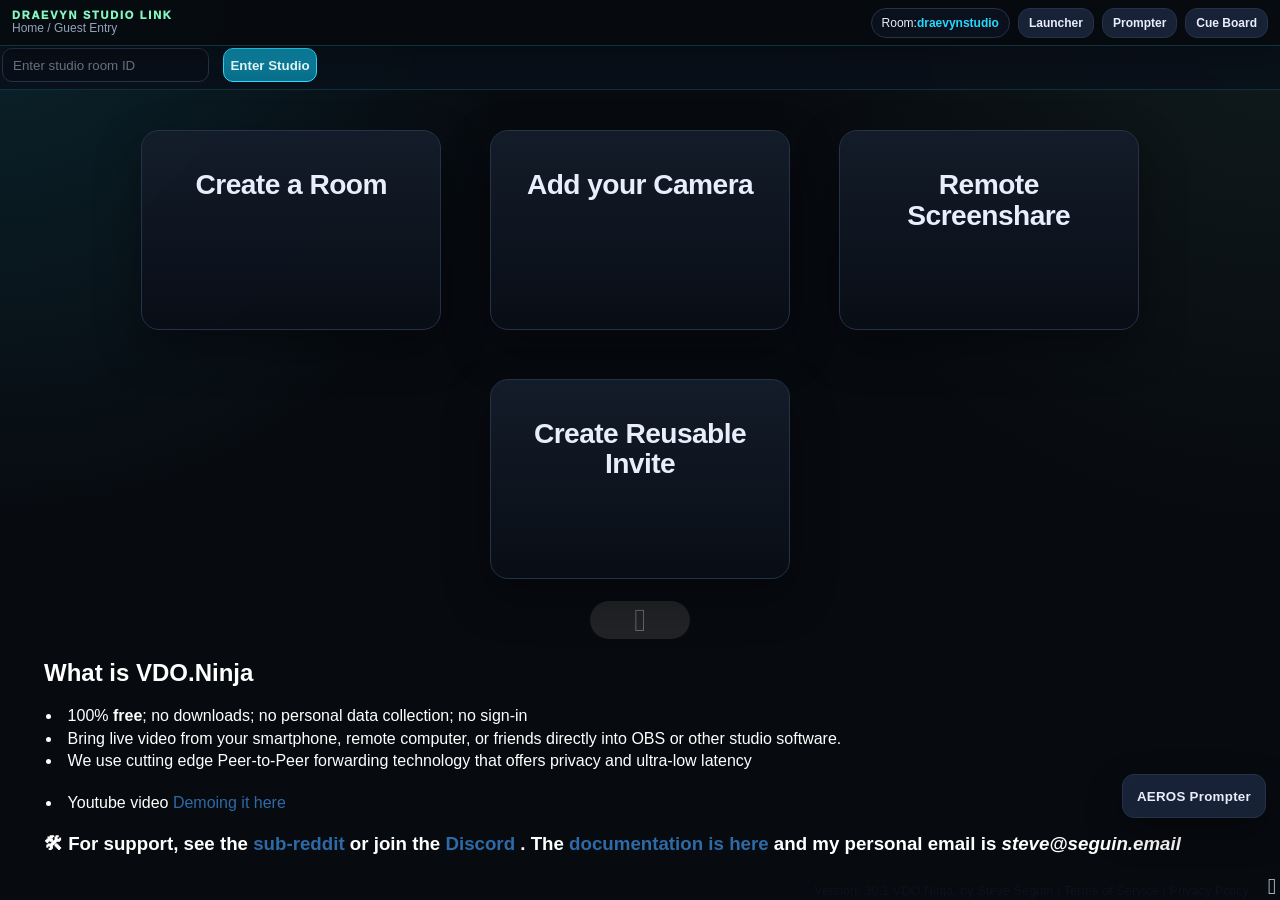
==== commit 5192c166: "Embed AEROS Prompter in VDO pages, Add Tier Foundation" ====
--- a/index.html
+++ b/index.html
@@ -1,6 +1,6 @@
 <html lang='en'>
 	<head>
-		<script type="text/javascript">
+<script type="text/javascript">
 			//  MS Internet Explorer must not be given a chance to fail before I can give the user an error message.
 			try {
 				var msie = window.navigator.userAgent.indexOf("MSIE ");
@@ -79,6 +79,16 @@
 		
 		<!-- Authentication styles -->
 		<link rel="stylesheet" href="auth-styles.css">
+
+		<!-- Draevyn Studio Link theme layer -->
+		<script>
+			(function () {
+				const params = new URLSearchParams(location.search);
+				const isOutput = params.has("scene") || params.has("view") || params.has("solo");
+				document.documentElement.classList.add(isOutput ? "dsl-output-page" : "dsl-ui-page");
+			})();
+		</script>
+		<link rel="stylesheet" href="./custom/draevyn/draevyn-vdo-theme.css">
 
 	</head>
 	<body id="main" class="main hidden" onload="main()">
@@ -3437,9 +3447,11 @@
 					})();
 				</script>
 
-		<script type="text/javascript" crossorigin="anonymous" id="lib-js" src="./lib.js?ver=1415"></script>
-		<script type="text/javascript" crossorigin="anonymous" id="main-js" src="./main.js?ver=1063"></script>
-		<script type="module" src="./podcast/bootstrap.js"></script>
-		
-	</body>
+<script type="text/javascript" crossorigin="anonymous" id="lib-js" src="./lib.js?ver=1415"></script>
+<script type="text/javascript" crossorigin="anonymous" id="main-js" src="./main.js?ver=1063"></script>
+<script type="module" src="./podcast/bootstrap.js"></script>
+		<!-- Draevyn Studio Link behavior patch -->
+		<script src="./custom/draevyn/draevyn-vdo-patch.js"></script>
+
+</body>
 </html>
--- a/custom/draevyn/draevyn-vdo-theme.css
+++ b/custom/draevyn/draevyn-vdo-theme.css
@@ -0,0 +1,428 @@
+/* Draevyn Studio Link — VDO UI Theme Layer
+   Pass 01: improve readability, spacing, cards, forms, controls, and page identity.
+   This is CSS-first and intentionally avoids hiding core VDO controls.
+*/
+
+:root {
+  --dsl-bg: #070a0f;
+  --dsl-bg-deep: #03060a;
+  --dsl-bg-soft: #0b111c;
+  --dsl-panel: #101722;
+  --dsl-panel-2: #141d2b;
+  --dsl-panel-3: #192438;
+  --dsl-border: #263248;
+  --dsl-border-bright: rgba(38,216,255,.32);
+  --dsl-text: #e8eefc;
+  --dsl-muted: #95a3ba;
+  --dsl-accent: #26d8ff;
+  --dsl-accent-2: #85f7c2;
+  --dsl-danger: #ff526d;
+  --dsl-warning: #ffd166;
+  --dsl-radius: 18px;
+  --dsl-radius-sm: 12px;
+  --dsl-shadow: 0 18px 45px rgba(0,0,0,.35);
+}
+
+/* Base UI pages */
+html.dsl-ui-page,
+html.dsl-ui-page body {
+  min-height: 100%;
+  background:
+    radial-gradient(circle at top left, rgba(38,216,255,.12), transparent 34%),
+    radial-gradient(circle at top right, rgba(133,247,194,.07), transparent 34%),
+    var(--dsl-bg) !important;
+  color: var(--dsl-text) !important;
+  font-family: Inter, Segoe UI, Roboto, Arial, sans-serif !important;
+}
+
+/* Keep OBS/output pages cleaner */
+html.dsl-output-page .dsl-top-ribbon,
+html.dsl-output-page .dsl-workflow-strip,
+html.dsl-output-page .dsl-page-helper {
+  display: none !important;
+}
+
+/* Top identity ribbon */
+html.dsl-ui-page .dsl-top-ribbon {
+  position: sticky;
+  top: 0;
+  z-index: 99999;
+  min-height: 46px;
+  display: flex;
+  justify-content: space-between;
+  align-items: center;
+  gap: 12px;
+  padding: 8px 12px;
+  border-bottom: 1px solid rgba(38,216,255,.20);
+  background: rgba(7,10,15,.92);
+  backdrop-filter: blur(12px);
+  box-shadow: 0 10px 24px rgba(0,0,0,.24);
+}
+
+.dsl-brand {
+  display: flex;
+  flex-direction: column;
+  min-width: 0;
+}
+
+.dsl-brand strong {
+  color: var(--dsl-accent-2);
+  font-size: 11px;
+  line-height: 1.1;
+  font-weight: 950;
+  letter-spacing: .16em;
+  text-transform: uppercase;
+}
+
+.dsl-brand span {
+  color: var(--dsl-muted);
+  font-size: 12px;
+  line-height: 1.25;
+}
+
+.dsl-ribbon-actions {
+  display: flex;
+  align-items: center;
+  gap: 8px;
+  min-width: 0;
+}
+
+.dsl-room-chip,
+.dsl-mode-chip,
+.dsl-link-button {
+  display: inline-flex;
+  align-items: center;
+  justify-content: center;
+  min-height: 30px;
+  border: 1px solid var(--dsl-border);
+  background: var(--dsl-bg-soft);
+  color: var(--dsl-text);
+  border-radius: 999px;
+  padding: 6px 10px;
+  font-size: 12px;
+  white-space: nowrap;
+  text-decoration: none;
+}
+
+.dsl-room-chip b {
+  color: var(--dsl-accent);
+}
+
+.dsl-link-button {
+  cursor: pointer;
+  font-weight: 900;
+}
+
+.dsl-link-button:hover {
+  border-color: var(--dsl-accent);
+  background: #142235;
+}
+
+/* Replace/soften original header */
+html.dsl-ui-page #header {
+  min-height: 44px !important;
+  background: rgba(10,16,26,.88) !important;
+  border-bottom: 1px solid rgba(38,216,255,.16) !important;
+  color: var(--dsl-text) !important;
+  box-shadow: none !important;
+}
+
+html.dsl-ui-page #logoname {
+  color: var(--dsl-accent-2) !important;
+  font-weight: 950 !important;
+  letter-spacing: .08em !important;
+}
+
+html.dsl-ui-page #qos {
+  color: var(--dsl-accent) !important;
+}
+
+html.dsl-ui-page #head1 input,
+html.dsl-ui-page #head1a input,
+html.dsl-ui-page #joinroomID,
+html.dsl-ui-page #joinbyURL {
+  background: #090f18 !important;
+  color: var(--dsl-text) !important;
+  border: 1px solid var(--dsl-border) !important;
+  border-radius: 10px !important;
+  min-height: 34px;
+  padding: 6px 10px !important;
+}
+
+html.dsl-ui-page #jumptoroomButton,
+html.dsl-ui-page #head1 button,
+html.dsl-ui-page #head1a button {
+  background: linear-gradient(180deg, #0e8fb0, #096c88) !important;
+  color: #eaffff !important;
+  border: 1px solid #2bdcff !important;
+  border-radius: 10px !important;
+  min-height: 34px;
+  font-weight: 900 !important;
+}
+
+/* Main landing / guest entry cards */
+html.dsl-ui-page #mainmenu.row {
+  width: min(1320px, calc(100vw - 28px)) !important;
+  margin: 18px auto !important;
+  gap: 16px !important;
+  justify-content: center !important;
+  align-items: stretch !important;
+}
+
+html.dsl-ui-page #mainmenu .column,
+html.dsl-ui-page #mainmenu .card,
+html.dsl-ui-page .column.card {
+  background:
+    linear-gradient(180deg, rgba(20,29,43,.96), rgba(9,14,22,.96)) !important;
+  border: 1px solid var(--dsl-border) !important;
+  border-radius: var(--dsl-radius) !important;
+  box-shadow: var(--dsl-shadow) !important;
+  color: var(--dsl-text) !important;
+}
+
+html.dsl-ui-page #mainmenu .column h2,
+html.dsl-ui-page #mainmenu .card h2,
+html.dsl-ui-page .column.card h2 {
+  color: var(--dsl-text) !important;
+  font-size: clamp(20px, 2.2vw, 32px) !important;
+  line-height: 1.1 !important;
+  letter-spacing: -.02em;
+  margin: 14px 12px 8px !important;
+}
+
+html.dsl-ui-page .container-inner {
+  color: var(--dsl-muted) !important;
+  line-height: 1.5 !important;
+}
+
+html.dsl-ui-page .section,
+html.dsl-ui-page .roomnotes,
+html.dsl-ui-page .info-box,
+html.dsl-ui-page .startupWarning,
+html.dsl-ui-page .cameraTip {
+  border: 1px solid var(--dsl-border) !important;
+  background: rgba(11,18,29,.88) !important;
+  color: var(--dsl-text) !important;
+  border-radius: var(--dsl-radius-sm) !important;
+}
+
+/* Inputs / forms */
+html.dsl-ui-page input,
+html.dsl-ui-page select,
+html.dsl-ui-page textarea {
+  background: #090f18 !important;
+  color: var(--dsl-text) !important;
+  border: 1px solid var(--dsl-border) !important;
+  border-radius: 10px !important;
+  outline: none !important;
+}
+
+html.dsl-ui-page input:focus,
+html.dsl-ui-page select:focus,
+html.dsl-ui-page textarea:focus {
+  border-color: var(--dsl-accent) !important;
+  box-shadow: 0 0 0 3px rgba(38,216,255,.12) !important;
+}
+
+html.dsl-ui-page label,
+html.dsl-ui-page th,
+html.dsl-ui-page td {
+  color: var(--dsl-text) !important;
+}
+
+/* Buttons */
+html.dsl-ui-page button,
+html.dsl-ui-page .gobutton,
+html.dsl-ui-page input[type="button"],
+html.dsl-ui-page input[type="submit"] {
+  border-radius: 12px !important;
+  border: 1px solid var(--dsl-border) !important;
+  background: #172236 !important;
+  color: var(--dsl-text) !important;
+  font-family: Inter, Segoe UI, Roboto, Arial, sans-serif !important;
+  font-weight: 900 !important;
+  transition: transform .12s ease, border-color .12s ease, background .12s ease !important;
+}
+
+html.dsl-ui-page button:hover,
+html.dsl-ui-page .gobutton:hover,
+html.dsl-ui-page input[type="button"]:hover,
+html.dsl-ui-page input[type="submit"]:hover {
+  border-color: var(--dsl-accent) !important;
+  background: #1b2a43 !important;
+}
+
+html.dsl-ui-page .gowebcam,
+html.dsl-ui-page .mainScreenShareButton,
+html.dsl-ui-page button.gowebcam {
+  background: linear-gradient(180deg, #0e8fb0, #096c88) !important;
+  border-color: #2bdcff !important;
+  color: #eaffff !important;
+}
+
+/* Director / control room */
+html.dsl-ui-page.dsl-director #directorlayout,
+html.dsl-ui-page.dsl-director #control,
+html.dsl-ui-page.dsl-director #container-links,
+html.dsl-ui-page.dsl-director [id*="director"] {
+  color: var(--dsl-text);
+}
+
+html.dsl-ui-page.dsl-director .guest,
+html.dsl-ui-page.dsl-director .guestContainer,
+html.dsl-ui-page.dsl-director [id^="guest"] {
+  border-radius: var(--dsl-radius) !important;
+}
+
+/* Bottom control buttons */
+html.dsl-ui-page #controlButtons {
+  background: rgba(7,10,15,.60) !important;
+  border: 1px solid rgba(38,216,255,.14) !important;
+  border-radius: 18px !important;
+  backdrop-filter: blur(10px);
+  padding: 6px !important;
+}
+
+html.dsl-ui-page #controlButtons .float,
+html.dsl-ui-page #controlButtons .float2 {
+  background: #172236 !important;
+  border: 1px solid var(--dsl-border) !important;
+  color: var(--dsl-text) !important;
+  border-radius: 12px !important;
+}
+
+html.dsl-ui-page #controlButtons .float:hover,
+html.dsl-ui-page #controlButtons .float2:hover {
+  border-color: var(--dsl-accent) !important;
+}
+
+/* Device page */
+html.dsl-ui-page.dsl-devices #devices {
+  width: min(1120px, calc(100vw - 24px)) !important;
+  max-width: none !important;
+  margin: 14px auto 80px !important;
+}
+
+html.dsl-ui-page.dsl-devices .notice {
+  background: rgba(255,209,102,.12) !important;
+  border: 1px solid rgba(255,209,102,.35) !important;
+  color: #fff4cf !important;
+  border-radius: 16px !important;
+  margin: 12px 0 !important;
+}
+
+html.dsl-ui-page.dsl-devices h1 {
+  background: linear-gradient(180deg, #10233a, #0b1828) !important;
+  border: 1px solid var(--dsl-border) !important;
+  color: var(--dsl-accent-2) !important;
+  border-radius: 16px 16px 0 0 !important;
+  margin-top: 18px !important;
+}
+
+html.dsl-ui-page.dsl-devices .device {
+  background: rgba(16,23,34,.96) !important;
+  color: var(--dsl-text) !important;
+  border: 1px solid var(--dsl-border) !important;
+  border-radius: 14px !important;
+  padding: 12px !important;
+}
+
+html.dsl-ui-page.dsl-devices .device:hover {
+  border-color: var(--dsl-accent) !important;
+  background: rgba(25,36,56,.96) !important;
+}
+
+html.dsl-ui-page.dsl-devices .device.selected {
+  background: rgba(0,245,160,.16) !important;
+  border-color: rgba(0,245,160,.5) !important;
+}
+
+/* Dock page */
+html.dsl-ui-page.dsl-dock body {
+  transform: none !important;
+  width: auto !important;
+  overflow: auto !important;
+  white-space: normal !important;
+  padding: 10px !important;
+  background:
+    radial-gradient(circle at top left, rgba(38,216,255,.12), transparent 34%),
+    var(--dsl-bg) !important;
+}
+
+html.dsl-ui-page.dsl-dock #container-setup,
+html.dsl-ui-page.dsl-dock #container-links {
+  width: min(780px, calc(100vw - 24px)) !important;
+  min-height: auto !important;
+  margin: 14px auto !important;
+  padding: 16px !important;
+  border: 1px solid var(--dsl-border) !important;
+  background: rgba(16,23,34,.96) !important;
+  border-radius: var(--dsl-radius) !important;
+  box-shadow: var(--dsl-shadow) !important;
+}
+
+html.dsl-ui-page.dsl-dock .task {
+  width: 100% !important;
+  border: 1px solid var(--dsl-border) !important;
+  border-radius: 10px !important;
+  padding: 8px !important;
+  margin: 6px 0 !important;
+}
+
+/* Prompt helper block */
+.dsl-page-helper {
+  width: min(1320px, calc(100vw - 28px));
+  margin: 12px auto 0;
+  border: 1px solid var(--dsl-border);
+  background: rgba(11,18,29,.88);
+  border-radius: 16px;
+  padding: 10px 12px;
+  color: var(--dsl-muted);
+  display: flex;
+  justify-content: space-between;
+  gap: 10px;
+  align-items: center;
+}
+
+.dsl-page-helper strong {
+  color: var(--dsl-accent-2);
+}
+
+.dsl-page-helper .dsl-helper-actions {
+  display: flex;
+  gap: 8px;
+  flex-wrap: wrap;
+}
+
+/* Light dialogs that appear inside VDO */
+html.dsl-ui-page .modal,
+html.dsl-ui-page .popup,
+html.dsl-ui-page [role="dialog"],
+html.dsl-ui-page #warning,
+html.dsl-ui-page #message {
+  border-radius: 16px !important;
+}
+
+/* Mobile */
+@media (max-width: 900px) {
+  html.dsl-ui-page .dsl-top-ribbon,
+  .dsl-page-helper {
+    flex-direction: column;
+    align-items: stretch;
+  }
+
+  html.dsl-ui-page #mainmenu.row {
+    width: calc(100vw - 16px) !important;
+    margin: 8px auto !important;
+  }
+
+  html.dsl-ui-page #mainmenu .column,
+  html.dsl-ui-page #mainmenu .card {
+    width: 100% !important;
+    min-width: 0 !important;
+  }
+
+  .dsl-ribbon-actions {
+    flex-wrap: wrap;
+  }
+}
